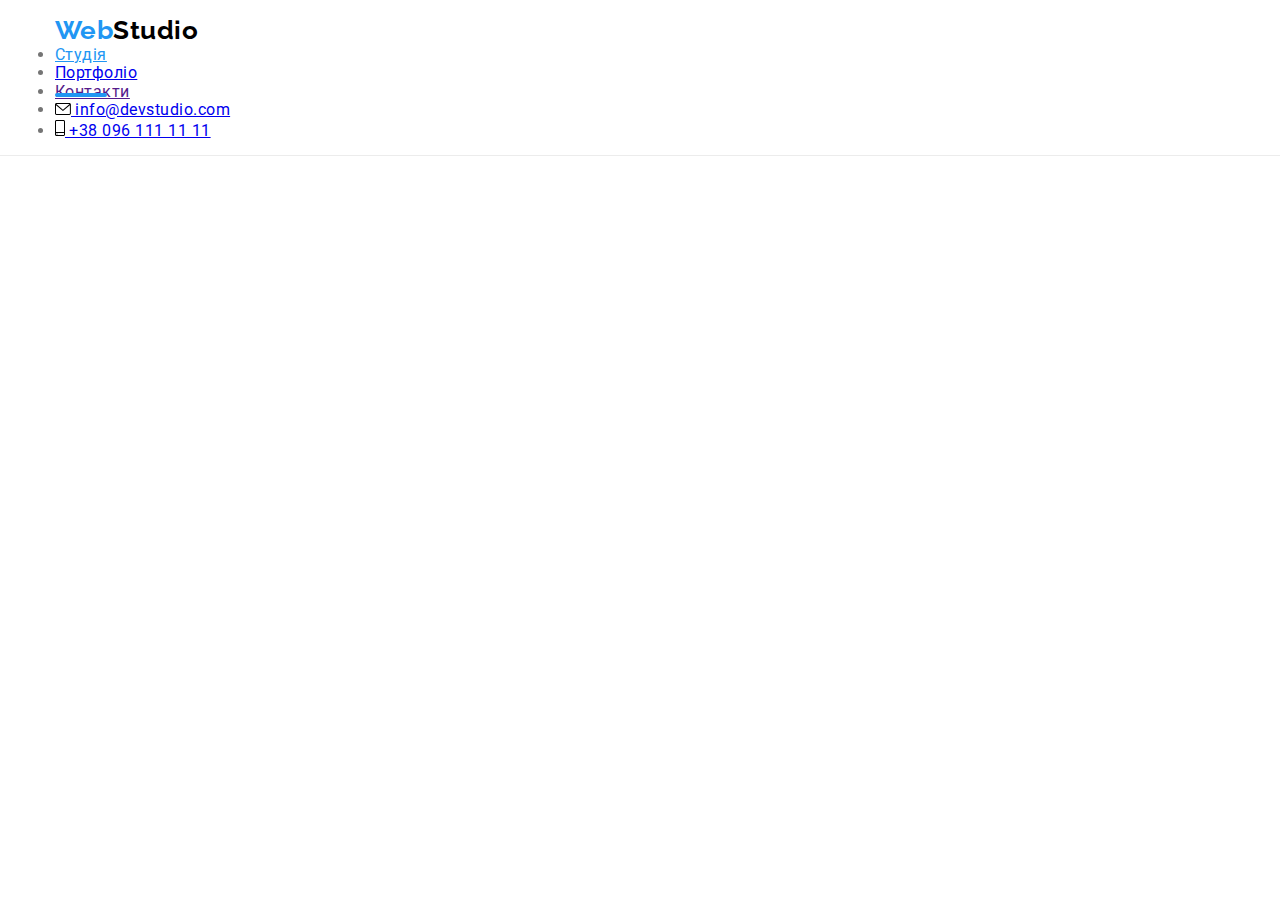
==== index.html @ 5238e7ee "adds mobile menu" ====
<!DOCTYPE html>
<html lang="uk">
  <head>
    <meta charset="UTF-8" />
    <meta http-equiv="X-UA-Compatible" content="IE=edge" />
    <meta name="viewport" content="width=device-width, initial-scale=1.0" />
    <title>WebStudio</title>
    <link rel="stylesheet" href="./css/main.min.css" />
  </head>
  <body>
    <!-- шапка -->
    <header class="page-header">
      <div class="container page-header__container">
        <nav class="navigation">
          <a class="logo logo--primary" href="./index.html ">
            <span class="logo logo--blue">Web</span>Studio</a
          >
          <button type="button" class="menu-open-button" data-menu-open>
            <svg class="menu-open-button__icon-menu" width="40" height="40">
              <use href="./images/icons.svg/symbol-defs.svg#icon-menu"></use>
            </svg>
          </button>
          <ul class="navigation__list">
            <li class="navigation__item">
              <a class="navigation__link navigation__link--current" href="./index.html">Студія</a>
            </li>
            <li class="navigation__item">
              <a class="navigation__link" href="./portfolio.html">Портфоліо</a>
            </li>
            <li class="navigation__item"><a class="link navigation__link" href="">Контакти</a></li>
          </ul>
        </nav>
        <ul class="contacts__list">
          <li class="contacts__item">
            <a class="contacts__link" href="mailto:info@devstudio.com">
              <svg width="16" height="12" class="contacts__icon">
                <use href="./images/icons.svg/symbol-defs.svg#icon-envelope"></use>
              </svg>
              info@devstudio.com</a
            >
          </li>
          <li class="contacts__item">
            <a class="contacts__link" href="tel:+380961111111">
              <svg width="10" height="16" class="contacts__icon">
                <use href="./images/icons.svg/symbol-defs.svg#icon-phone"></use>
              </svg>
              +38 096 111 11 11</a
            >
          </li>
        </ul>
      </div>
      <div class="mobile-menu" data-menu>
        <div class="mobile-menu__container">
          <button class="mobile-menu__close-button" data-menu-close>
            <svg class="mobile-menu__icon-close" width="40" height="40">
              <use href="./images/icons.svg/symbol-defs.svg#icon-close"></use>
            </svg>
            </button>
            <ul class="mobile-menu__navigation-list">
            <li class="mobile-menu__navigation-item">
              <a class="mobile-menu__navigation-link mobile-menu__navigation-link--current" href="./index.html">Студія</a>
            </li>
            <li class="mobile-menu__navigation-item">
              <a class="mobile-menu__navigation-link mobile-menu__navigation-link" href="./portfolio.html"
                >Портфоліо</a
              >
            </li>
            <li class="mobile-menu__navigation-item"><a class="mobile-menu__navigation-link" href="">Контакти</a></li>
          </ul>
        </nav>
        <ul class="mobile-menu__contacts-list">
           <li class="mobile-menu__contacts-item">
            <a class="mobile-menu__contacts-link mobile-menu__contacts-link--blue" href="tel:+380961111111">
              +38 096 111 11 11</a
            >
          </li>
          <li class="mobile-menu__contacts-item">
            <a class="mobile-menu__contacts-link mobile-menu__contacts-link--grey" href="mailto:info@devstudio.com">
              info@devstudio.com</a
            >
          </li>
         
        </ul>

        <ul class="mobile-menu__socials-list">
          <li class="mobile-menu__socials-item"><a class="mobile-menu__socials-link" href="" >Instagram</a></li>
          <li class="mobile-menu__socials-item"><a class="mobile-menu__socials-link" href="" >Twitter</a></li>
          <li class="mobile-menu__socials-item"><a class="mobile-menu__socials-link" href="" >Facebook</a></li>
          <li class="mobile-menu__socials-item"><a class="mobile-menu__socials-link" href="" >LinkedIn</a></li>

        </ul>
        </div>
      </div>
    </header>
    <!-- main block -->
    <main>
      <!-- Hero -->
      <!-- <section class="hero section overlay">
        <div class="container">
          <h1 class="hero__title">
            Ефективні рішення для <br />
            вашого бізнесу
          </h1>
          <button type="button" class="hero__button" data-modal-open>Замовити послугу</button>
        </div>
      </section> -->
      <!-- Advantages -->
      <!-- <section class="section advantages">
        <div class="container">
          <h2 class="advantages__title advantages__title--visually-hidden">Нашi переваги</h2>
          <ul class="advantages__list">
            <li class="advantages__item icon-antenna">
              <h3 class="advantages__subtitle">Увага до деталей</h3>
              <p class="advantages__text">
                Ідейні міркування, і навіть початок повсякденної роботи з формування позиції.
              </p>
            </li>
            <li class="advantages__item icon-clock">
              <h3 class="advantages__subtitle">Пунктуальнiсть</h3>
              <p class="advantages__text">
                Завдання організації, особливо рамки і місце навчання кадрів тягне у себе.
              </p>
            </li>
            <li class="advantages__item icon-diagram">
              <h3 class="advantages__subtitle">Планування</h3>
              <p class="advantages__text">
                Так само консультація з широким активом значною мірою зумовлює.
              </p>
            </li>
            <li class="advantages__item icon-astronaut">
              <h3 class="advantages__subtitle">Сучаснi технологiї</h3>
              <p class="advantages__text">
                Значимість цих проблем настільки очевидна, що реалізація планових завдань.
              </p>
            </li>
          </ul>
        </div>
      </section> -->
      <!-- Specialization -->
      <!-- <section class="specialization section">
        <div class="container">
          <h2 class="specialization__title">Чим ми займаємося</h2>
          <ul class="specialization__list">
            <li class="specialization__item">
              <div class="specialization__thumb">
                <img
                  class="specialization__image"
                  src="./images/writing_code.jpg"
                  alt="Створюється розмітка макета"
                  width="370"
                  height="294"
                />
                <div class="specialization__description">Десктопні додатки</div>
              </div>
            </li>
            <li class="specialization__item">
              <div class="specialization__thumb">
                <img
                  class="specialization__image"
                  src="./images/choosing_interface.jpg"
                  alt="Вибирається інтерфейс"
                  width="370"
                  height="294"
                />
                <div class="specialization__description">Мобільні додатки</div>
              </div>
            </li>
            <li class="specialization__item">
              <div class="specialization__thumb">
                <img
                  class="specialization__image"
                  src="./images/choosing_color.jpg"
                  alt="Вибирається колір"
                  width="370"
                  height="294"
                />
                <div class="specialization__description">Дизайнерські рішення</div>
              </div>
            </li>
          </ul>
        </div>
      </section> -->
      <!-- Team -->
      <!-- <section class="team section">
        <div class="container">
          <h2 class="team__title">Наша команда</h2>
          <ul class="team__list">
            <li class="member-card">
              <img
                class="member-card__image"
                src="./images/img-1.jpg"
                alt="Фото Ігоря Дем'яненко"
                width="270"
                height="260"
              />
              <div class="member-card__info">
                <h3 class="member-card__name">Ігор Дем'яненко</h3>
                <p class="member-card__position" lang="en">Product Designer</p>
                <ul class="socials">
                  <li class="socials__item">
                    <a href="" class="socials__link socials__link--white">
                      <svg class="socials__icon socials__icon--grey">
                        <use href="./images/icons.svg/symbol-defs.svg#icon-instagram"></use>
                      </svg>
                    </a>
                  </li>
                  <li class="socials__item">
                    <a href="" class="socials__link socials__link--white">
                      <svg class="socials__icon socials__icon--grey">
                        <use href="./images/icons.svg/symbol-defs.svg#icon-twitter"></use>
                      </svg>
                    </a>
                  </li>
                  <li class="socials__item">
                    <a href="" class="socials__link socials__link--white">
                      <svg class="socials__icon socials__icon--grey">
                        <use href="./images/icons.svg/symbol-defs.svg#icon-facebook"></use>
                      </svg>
                    </a>
                  </li>
                  <li class="socials__item">
                    <a href="" class="socials__link socials__link--white">
                      <svg class="socials__icon socials__icon--grey">
                        <use href="./images/icons.svg/symbol-defs.svg#icon-linkedin"></use>
                      </svg>
                    </a>
                  </li>
                </ul>
              </div>
            </li>
            <li class="member-card">
              <img
                class="member-card__image"
                src="./images/img-2.jpg"
                alt="Фото Ольги Рєпіної"
                width="270"
                height="260"
              />
              <div class="member-card__info">
                <h3 class="member-card__name">Ольга Рєпіна</h3>
                <p class="member-card__position" lang="en">Frontend Developer</p>
                <ul class="socials">
                  <li class="socials__item">
                    <a href="" class="socials__link socials__link--white">
                      <svg class="socials__icon socials__icon--grey">
                        <use href="./images/icons.svg/symbol-defs.svg#icon-instagram"></use>
                      </svg>
                    </a>
                  </li>
                  <li class="socials__item">
                    <a href="" class="socials__link socials__link--white">
                      <svg class="socials__icon socials__icon--grey">
                        <use href="./images/icons.svg/symbol-defs.svg#icon-twitter"></use>
                      </svg>
                    </a>
                  </li>
                  <li class="socials__item">
                    <a href="" class="socials__link socials__link--white">
                      <svg class="socials__icon socials__icon--grey">
                        <use href="./images/icons.svg/symbol-defs.svg#icon-facebook"></use>
                      </svg>
                    </a>
                  </li>
                  <li class="socials__item">
                    <a href="" class="socials__link socials__link--white">
                      <svg class="socials__icon socials__icon--grey">
                        <use href="./images/icons.svg/symbol-defs.svg#icon-linkedin"></use>
                      </svg>
                    </a>
                  </li>
                </ul>
              </div>
            </li>
            <li class="member-card">
              <img
                class="member-card__image"
                src="./images/img-3.jpg"
                alt="Фото Миколи Тарасова"
                width="270"
                height="260"
              />
              <div class="member-card__info">
                <h3 class="member-card__name">Микола Тарасов</h3>
                <p class="member-card__position" lang="en">Marketing</p>
                <ul class="socials">
                  <li class="socials__item">
                    <a href="" class="socials__link socials__link--white">
                      <svg class="socials__icon socials__icon--grey">
                        <use href="./images/icons.svg/symbol-defs.svg#icon-instagram"></use>
                      </svg>
                    </a>
                  </li>
                  <li class="socials__item">
                    <a href="" class="socials__link socials__link--white">
                      <svg class="socials__icon socials__icon--grey">
                        <use href="./images/icons.svg/symbol-defs.svg#icon-twitter"></use>
                      </svg>
                    </a>
                  </li>
                  <li class="socials__item">
                    <a href="" class="socials__link socials__link--white">
                      <svg class="socials__icon socials__icon--grey">
                        <use href="./images/icons.svg/symbol-defs.svg#icon-facebook"></use>
                      </svg>
                    </a>
                  </li>
                  <li class="socials__item">
                    <a href="" class="socials__link socials__link--white">
                      <svg class="socials__icon socials__icon--grey">
                        <use href="./images/icons.svg/symbol-defs.svg#icon-linkedin"></use>
                      </svg>
                    </a>
                  </li>
                </ul>
              </div>
            </li>
            <li class="member-card">
              <img
                class="member-card__image"
                src="./images/img-4.jpg"
                alt="Фото Михайла Єрмакова"
                width="270"
                height="260"
              />
              <div class="member-card__info">
                <h3 class="member-card__name">Михайло Єрмаков</h3>
                <p class="member-card__position" lang="en">UI Designer</p>
                <ul class="socials">
                  <li class="socials__item">
                    <a href="" class="socials__link socials__link--white">
                      <svg class="socials__icon socials__icon--grey">
                        <use href="./images/icons.svg/symbol-defs.svg#icon-instagram"></use>
                      </svg>
                    </a>
                  </li>
                  <li class="socials__item">
                    <a href="" class="socials__link socials__link--white">
                      <svg class="socials__icon socials__icon--grey">
                        <use href="./images/icons.svg/symbol-defs.svg#icon-twitter"></use>
                      </svg>
                    </a>
                  </li>
                  <li class="socials__item">
                    <a href="" class="socials__link socials__link--white">
                      <svg class="socials__icon socials__icon--grey">
                        <use href="./images/icons.svg/symbol-defs.svg#icon-facebook"></use>
                      </svg>
                    </a>
                  </li>
                  <li class="socials__item">
                    <a href="" class="socials__link socials__link--white">
                      <svg class="socials__icon socials__icon--grey">
                        <use href="./images/icons.svg/symbol-defs.svg#icon-linkedin"></use>
                      </svg>
                    </a>
                  </li>
                </ul>
              </div>
            </li>
          </ul>
        </div>
      </section> -->
      <!-- Clients -->
      <!-- <section class="section clients">
        <div class="container">
          <h2 class="clients__title">Постійні клієнти</h2>
          <ul class="clients__list">
            <li class="clients__item">
              <a href="" class="clients__link">
                <svg class="clients__logo">
                  <use href="./images/icons.svg/symbol-defs.svg#icon-logo-1"></use>
                </svg>
              </a>
            </li>
            <li class="clients__item">
              <a href="" class="clients__link">
                <svg class="clients__logo">
                  <use href="./images/icons.svg/symbol-defs.svg#icon-logo-2"></use>
                </svg>
              </a>
            </li>
            <li class="clients__item">
              <a href="" class="clients__link">
                <svg class="clients__logo">
                  <use href="./images/icons.svg/symbol-defs.svg#icon-logo-3"></use>
                </svg>
              </a>
            </li>
            <li class="clients__item">
              <a href="" class="clients__link">
                <svg class="clients__logo">
                  <use href="./images/icons.svg/symbol-defs.svg#icon-logo-4"></use>
                </svg>
              </a>
            </li>
            <li class="clients__item">
              <a href="" class="clients__link">
                <svg class="clients__logo">
                  <use href="./images/icons.svg/symbol-defs.svg#icon-logo-5"></use>
                </svg>
              </a>
            </li>
            <li class="clients__item">
              <a href="" class="clients__link">
                <svg class="clients__logo">
                  <use href="./images/icons.svg/symbol-defs.svg#icon-logo-6"></use>
                </svg>
              </a>
            </li>
          </ul>
        </div>
      </section> -->
    </main>
    <!-- Footer -->
    <!-- <footer class="page-footer">
      <div class="container page-footer__container">
        <div>
          <a class="logo logo--secondary" href="./index.html"
            ><span class="logo logo--blue">Web</span><span class="logo logo--white">Studio</span></a
          >
          <address class="address">
            <ul class="address__list">
              <li class="address__item">
                <a
                  class="address__map"
                  href="https://goo.gl/maps/hFDBtTGMjcZhoMpHA"
                  target="_blank"
                  rel="noopener noreferrer nofollow"
                >
                  м. Київ, пр-т Лесі Українки, 26</a
                >
              </li>
              <li class="address__item">
                <a class="address__contact" href="mailto:info@devstudio.com">info@devstudio.com</a>
              </li>
              <li class="address__item">
                <a class="address__contact" href="tel:+380991111111">+38 099 111 11 11</a>
              </li>
            </ul>
          </address>
        </div>

        <div class="subscribtion">
          <p class="subscribtion__title">приєднуйтесь</p>
          <ul class="socials">
            <li class="socials__item">
              <a href="" class="socials__link">
                <svg class="socials__icon">
                  <use href="./images/icons.svg/symbol-defs.svg#icon-instagram"></use>
                </svg>
              </a>
            </li>
            <li class="socials__item">
              <a href="" class="socials__link">
                <svg class="socials__icon">
                  <use href="./images/icons.svg/symbol-defs.svg#icon-twitter"></use>
                </svg>
              </a>
            </li>
            <li class="socials__item">
              <a href="" class="socials__link">
                <svg class="socials__icon">
                  <use href="./images/icons.svg/symbol-defs.svg#icon-facebook"></use>
                </svg>
              </a>
            </li>
            <li class="socials__item">
              <a href="" class="socials__link">
                <svg class="socials__icon">
                  <use href="./images/icons.svg/symbol-defs.svg#icon-linkedin"></use>
                </svg>
              </a>
            </li>
          </ul>
        </div>
        <div class="subscribtion subscribtion--right">
          <p class="subscribtion__title">Підпишіться на розсилку</p>
          <form name="follow-us" class="subscribtion__form">
            <label name="email" for="email"></label>
            <input
              type="email"
              name="email"
              placeholder="E-mail"
              class="subscribtion__input"
              id="email"
            />
            <button type="submit" class="subscribtion__btn">
              Підписатися
              <svg class="subscribtion__icon" width="24" height="24">
                <use href="./images/icons.svg/symbol-defs.svg#icon-send"></use>
              </svg>
            </button>
          </form>
        </div>
      </div>
    </footer> -->

    <!-- <div class="backdrop is-hidden" data-modal>
      <div class="modal">
        <p class="modal__title">Залиште свої дані, ми вам передзвонимо</p>
        <form name="form" class="form">
          <label name="name" class="form__label" for="user-name">Ім'я</label>
          <div class="form__field">
            <input type="text" name="name" class="form__input" id="user-name" />
            <svg class="form__icon" width="18" height="18">
              <use href="./images/icons.svg/symbol-defs.svg#icon-person"></use>
            </svg>
          </div>

          <label name="phone" class="form__label" for="phone-number">Телефон </label>
          <div class="form__field">
            <input type="tel" name="phone" class="form__input" id="phone-number" />
            <svg class="form__icon" width="18" height="18">
              <use href="./images/icons.svg/symbol-defs.svg#icon-telephone"></use>
            </svg>
          </div>

          <label name="email" class="form__label" for="email-address">Пошта</label>
          <div class="form__field">
            <input type="email" name="email" class="form__input" id="email-address" />
            <svg class="form__icon" width="18" height="18">
              <use href="./images/icons.svg/symbol-defs.svg#icon-email"></use>
            </svg>
          </div>
          <label name="comment" class="form__label"
            >Коментар<textarea
              type="text"
              class="form__textarea"
              placeholder="Введіть текст"
            ></textarea>
          </label>
          <div class="agreement">
            <label name="agreement" class="agreement__label"
              ><input
                type="checkbox"
                name="agree"
                class="agreement__checkbox agreement__checkbox--visually-hidden"
              /><svg class="agreement__icon-check" width="16" height="15">
                <use href="./images/icons.svg/symbol-defs.svg#icon-check"></use>
              </svg>
              <svg class="agreement__icon agreement__icon-empty" width="16" height="15">
                <use href="./images/icons.svg/symbol-defs.svg#icon-vector"></use>
              </svg>

              Погоджуюся з розсилкою та приймаю
              <a href="" class="agreement__terms">Умови договору</a>
            </label>
          </div>

          <button type="submit" class="form__btn">Відправити</button>
        </form>
        <button class="close-btn" data-modal-close>
          <svg class="close-btn__icon" width="18" height="18">
            <use href="./images/icons.svg/symbol-defs.svg#icon-close"></use>
          </svg>
        </button>
      </div>
    </div> -->
   <script src="./js/menu.js"></script>
    <!-- <script src="./js/modal.js"></script> -->
  </body>
</html>
---- css/main.min.css ----
/*! modern-normalize v1.1.0 | MIT License | https://github.com/sindresorhus/modern-normalize */@import"https://fonts.googleapis.com/css2?family=Raleway:wght@700&family=Roboto:wght@400;500;700;900&display=swap";*,::before,::after{-webkit-box-sizing:border-box;box-sizing:border-box}html{line-height:1.15;-webkit-text-size-adjust:100%;-moz-tab-size:4;-o-tab-size:4;tab-size:4}body{margin:0;font-family:system-ui,-apple-system,"Segoe UI",Roboto,Helvetica,Arial,sans-serif,"Apple Color Emoji","Segoe UI Emoji"}hr{height:0;color:inherit}abbr[title]{-webkit-text-decoration:underline dotted;text-decoration:underline dotted}b,strong{font-weight:bolder}code,kbd,samp,pre{font-family:ui-monospace,SFMono-Regular,Consolas,"Liberation Mono",Menlo,monospace;font-size:1em}small{font-size:80%}sub,sup{font-size:75%;line-height:0;position:relative;vertical-align:baseline}sub{bottom:-0.25em}sup{top:-0.5em}table{text-indent:0;border-color:inherit}button,input,optgroup,select,textarea{font-family:inherit;font-size:100%;line-height:1.15;margin:0}button,select{text-transform:none}button,[type=button],[type=reset],[type=submit]{-webkit-appearance:button}::-moz-focus-inner{border-style:none;padding:0}:-moz-focusring{outline:1px dotted ButtonText}:-moz-ui-invalid{box-shadow:none}legend{padding:0}progress{vertical-align:baseline}::-webkit-inner-spin-button,::-webkit-outer-spin-button{height:auto}[type=search]{-webkit-appearance:textfield;outline-offset:-2px}::-webkit-search-decoration{-webkit-appearance:none}::-webkit-file-upload-button{-webkit-appearance:button;font:inherit}summary{display:list-item}html{-webkit-box-sizing:border-box;box-sizing:border-box}body{background-color:#fff;color:#757575;letter-spacing:.03em;font-family:Roboto,sans-serif}h1,h2,h3,p,ul{margin:0;padding-left:0}.container{padding:0 15px}@media screen and (min-width: 480px){.container{width:480px}}@media screen and (min-width: 768px){.container{width:768px;margin-left:auto;margin-right:auto}}@media screen and (min-width: 1200px){.container{width:1200px}}.title--visually-hidden,.advantages__title--visually-hidden{position:absolute;white-space:nowrap;width:1px;height:1px;overflow:hidden;border:0;padding:0;clip:rect(0 0 0 0);-webkit-clip-path:inset(50%);clip-path:inset(50%);margin:-1px}.card-list,.sorter,.address__list,.clients__list,.socials,.team__list,.specialization__list,.advantages__list{list-style:none}.address__contact,.address__map,.clients__link,.socials__link,.agreement__terms:hover,.agreement__terms:focus,.logo{text-decoration:none}.page-header{background-color:#fff;border-bottom:1px solid #ececec}@media screen and (max-width: calc(768px - 1px)){.page-header{position:relative}}.page-header__container{padding-top:15px;padding-bottom:15px}@media screen and (max-width: calc(768px - 1px)){.menu-open-button{position:absolute;top:10px;right:10px;padding:0;border:none;background-color:rgba(0,0,0,0);line-height:0}.menu-open-button__icon-menu{fill:#212121}}@media screen and (min-width: 768px){.menu-open-button{display:none}}.logo{text-decoration:none;font-family:Raleway,sans-serif;font-weight:700;font-size:26px;line-height:1.19;color:#000}.logo--blue{color:#2196f3}.logo--secondary{display:inline-block;margin-bottom:20px}.logo--white{color:#fff}@media screen and (max-width: calc(768px - 1px)){.mobile-menu{position:fixed;top:0;left:0;width:100%;height:100%;background-color:#fff;opacity:0;visibility:hidden;pointer-events:none;overflow:scroll}.mobile-menu.is-open{opacity:1;visibility:visible;pointer-events:auto}.mobile-menu__container{padding:48px 40px}.mobile-menu__close-button{position:absolute;top:10px;right:10px;padding:0;border:none;background-color:rgba(0,0,0,0);line-height:0}.mobile-menu__icon-close{fill:#212121}.mobile-menu__close-button:hover .mobile-menu__icon-close,.mobile-menu__close-button:focus .mobile-menu__icon-close{fill:#2196f3}.mobile-menu__navigation-list,.mobile-menu__contacts-list,.mobile-menu__socials-list{list-style:none}.mobile-menu__navigation-list{margin-bottom:302px}.mobile-menu__navigation-item:not(:last-child),.mobile-menu__contacts-item:first-child{margin-bottom:32px}.mobile-menu__navigation-link,.mobile-menu__contacts-link,.mobile-menu__socials-link{text-decoration:none;font-family:Roboto,sans-serif;font-weight:500;letter-spacing:.02em}.mobile-menu__navigation-link,.mobile-menu__contacts-link{color:#212121;font-size:40px;line-height:1.18}.mobile-menu__navigation-link--current{color:#2196f3}.mobile-menu__contacts-list{margin-bottom:64px}.mobile-menu__contacts-link--blue,.mobile-menu__socials-link{color:#2196f3}.mobile-menu__contacts-link--grey{font-size:24px;line-height:1.18;color:#757575}.mobile-menu__socials-list{display:-webkit-box;display:-ms-flexbox;display:flex}.mobile-menu__socials-item:not(:last-child){padding-right:10px;border-right:1px solid rgba(33,33,33,.2)}.mobile-menu__socials-item:not(:first-child){padding-left:10px}.mobile-menu__socials-link{font-size:18px;line-height:1.2}}@media screen and (min-width: 768px){.mobile-menu{display:none}}@media screen and (max-width: calc(768px - 1px)){.navigation__list{display:none}}@media screen and (max-width: calc(768px - 1px)){.contacts__list{display:none}}.navigation__link--current{position:relative;padding-bottom:28px;color:#2196f3}.navigation__link--current::after{position:absolute;bottom:-5px;right:0;display:block;content:"";width:100%;height:4px;border-radius:2px;background-color:#2196f3}.hero{display:-webkit-box;display:-ms-flexbox;display:flex;-webkit-box-orient:vertical;-webkit-box-direction:normal;-ms-flex-direction:column;flex-direction:column;-webkit-box-align:center;-ms-flex-align:center;align-items:center;padding-top:200px;padding-bottom:200px;text-align:center}.hero__title{color:#fff;font-weight:900;font-size:44px;line-height:1.36;text-align:center;text-transform:uppercase;min-width:696px}.hero__button{color:#fff;background-color:#2196f3;font-family:inherit;font-weight:700;font-size:16px;line-height:1.88;-webkit-box-shadow:0px 4px 4px rgba(0,0,0,.15);box-shadow:0px 4px 4px rgba(0,0,0,.15);min-width:216px;box-shadow:0px 4px 4px rgba(0,0,0,.15);border:0;border-radius:4px;padding:10px 32px;text-align:center;margin-top:30px;-webkit-transition:background-color 250ms cubic-bezier(0.4, 0, 0.2, 1);transition:background-color 250ms cubic-bezier(0.4, 0, 0.2, 1)}.hero__button:hover,.hero__button:focus{background-color:#188ce8}.overlay{max-width:1600px;margin-left:auto;margin-right:auto;background-image:-webkit-gradient(linear, left top, right top, from(rgba(47, 48, 58, 0.4)), to(rgba(47, 48, 58, 0.4))),url(../images/hero.jpg);background-image:linear-gradient(to right, rgba(47, 48, 58, 0.4), rgba(47, 48, 58, 0.4)),url(../images/hero.jpg);background-color:#c4c4c4;background-size:cover;background-repeat:no-repeat}.backdrop{position:fixed;top:0;bottom:0;right:0;left:0;background-color:rgba(0,0,0,.2);opacity:1;-webkit-transition:opacity 250ms cubic-bezier(0.4, 0, 0.2, 1);transition:opacity 250ms cubic-bezier(0.4, 0, 0.2, 1)}.is-hidden{opacity:0;pointer-events:none;visibility:hidden}.modal{position:absolute;top:50%;left:50%;-webkit-transform:translate(-50%, -50%) scale(1);transform:translate(-50%, -50%) scale(1);-webkit-transition:-webkit-transform 250ms cubic-bezier(0.4, 0, 0.2, 1) 100ms;transition:-webkit-transform 250ms cubic-bezier(0.4, 0, 0.2, 1) 100ms;transition:transform 250ms cubic-bezier(0.4, 0, 0.2, 1) 100ms;transition:transform 250ms cubic-bezier(0.4, 0, 0.2, 1) 100ms, -webkit-transform 250ms cubic-bezier(0.4, 0, 0.2, 1) 100ms;padding:40px;width:528px;background-color:#fff}.backdrop--is-hidden .modal{-webkit-transform:translate(-50%, 50%) scale(1.2);transform:translate(-50%, 50%) scale(1.2)}.modal__title{margin-bottom:12px;font-weight:700;font-size:20px;line-height:1.15;text-align:center;color:#212121}.form__input,.form__textarea,.form__label{display:block}.form__label{margin-bottom:4px;font-weight:400;font-size:12px;line-height:1.17;letter-spacing:.01em}.form__field{position:relative;margin-bottom:10px}.form__input{padding-left:42px;width:100%;border:1px solid rgba(33,33,33,.2);border-radius:4px;height:44px;-webkit-transition:border 250ms cubic-bezier(0.4, 0, 0.2, 1);transition:border 250ms cubic-bezier(0.4, 0, 0.2, 1)}.form__input:focus,.form__input:hover{border:1px solid #2196f3;outline:none}.form__icon{position:absolute;top:50%;left:12px;-webkit-transform:translateY(-50%);transform:translateY(-50%);-webkit-transition:fill 250ms cubic-bezier(0.4, 0, 0.2, 1);transition:fill 250ms cubic-bezier(0.4, 0, 0.2, 1)}.form__input:focus+.form__icon,.form__input:hover+.form__icon{fill:#2196f3}.form__textarea{width:100%;height:120px;padding:12px 16px;margin-bottom:20px;margin-top:4px;border:1px solid rgba(33,33,33,.2);border-radius:4px;resize:none}.form__textarea::-webkit-input-placeholder{font-weight:400;font-size:12px;line-height:1.17;letter-spacing:.01em;color:rgba(117,117,117,.5);-webkit-transition:border 250ms cubic-bezier(0.4, 0, 0.2, 1);transition:border 250ms cubic-bezier(0.4, 0, 0.2, 1)}.form__textarea::-moz-placeholder{font-weight:400;font-size:12px;line-height:1.17;letter-spacing:.01em;color:rgba(117,117,117,.5);-moz-transition:border 250ms cubic-bezier(0.4, 0, 0.2, 1);transition:border 250ms cubic-bezier(0.4, 0, 0.2, 1)}.form__textarea:-ms-input-placeholder{font-weight:400;font-size:12px;line-height:1.17;letter-spacing:.01em;color:rgba(117,117,117,.5);-ms-transition:border 250ms cubic-bezier(0.4, 0, 0.2, 1);transition:border 250ms cubic-bezier(0.4, 0, 0.2, 1)}.form__textarea::-ms-input-placeholder{font-weight:400;font-size:12px;line-height:1.17;letter-spacing:.01em;color:rgba(117,117,117,.5);-ms-transition:border 250ms cubic-bezier(0.4, 0, 0.2, 1);transition:border 250ms cubic-bezier(0.4, 0, 0.2, 1)}.form__textarea::placeholder{font-weight:400;font-size:12px;line-height:1.17;letter-spacing:.01em;color:rgba(117,117,117,.5);-webkit-transition:border 250ms cubic-bezier(0.4, 0, 0.2, 1);transition:border 250ms cubic-bezier(0.4, 0, 0.2, 1)}.form__textarea:hover{border:1px solid #2196f3}.form__textarea:focus{border:1px solid #2196f3;outline:none}.form__btn{display:block;margin-right:auto;margin-left:auto;padding:10px 52px;background-color:#2196f3;border:none;-webkit-box-shadow:0px 4px 4px rgba(0,0,0,.15);box-shadow:0px 4px 4px rgba(0,0,0,.15);border-radius:4px;color:#fff;font-weight:700;font-size:16px;line-height:1.88;letter-spacing:.06em;cursor:pointer;-webkit-transition:background-color 250ms cubic-bezier(0.4, 0, 0.2, 1);transition:background-color 250ms cubic-bezier(0.4, 0, 0.2, 1)}.form__btn:hover{background-color:#188ce8}.form__btn:focus{background-color:#188ce8;text-decoration:none}.agreement{position:relative;padding-left:37px}.agreement__label{display:block;margin-bottom:30px;font-weight:400;font-size:14px;line-height:1.71;letter-spacing:.03em}.agreement__label:hover,.agreement__label:focus{text-decoration:none}.agreement__checkbox{-webkit-appearance:none;-moz-appearance:none;appearance:none}.agreement__icon-check,.agreement__icon-empty{position:absolute;left:14px;top:50%;-webkit-transform:translateY(-50%);transform:translateY(-50%);-webkit-transition:opacity 250ms cubic-bezier(0.4, 0, 0.2, 1),fill 250ms cubic-bezier(0.4, 0, 0.2, 1);transition:opacity 250ms cubic-bezier(0.4, 0, 0.2, 1),fill 250ms cubic-bezier(0.4, 0, 0.2, 1)}.agreement__icon-empty{fill:#000}.agreement__icon-check{opacity:0}.agreement__checkbox:checked+.agreement__icon-check{opacity:1}.agreement__checkbox:checked~.agreement__icon-empty{opacity:0}.agreement__checkbox:focus~.agreement__icon-empty{fill:#2196f3}.agreement__checkbox:checked~.agreement__icon-empty{fill:#2196f3}.agreement__terms{color:#2196f3}.close-btn{position:absolute;top:8px;right:8px;padding:0;display:-webkit-box;display:-ms-flexbox;display:flex;-webkit-box-align:center;-ms-flex-align:center;align-items:center;-webkit-box-pack:center;-ms-flex-pack:center;justify-content:center;cursor:pointer;width:30px;height:30px;border-radius:50%;background:#fff;border:1px solid rgba(0,0,0,.1)}.close-btn__icon{-webkit-transition:fill 250ms cubic-bezier(0.4, 0, 0.2, 1);transition:fill 250ms cubic-bezier(0.4, 0, 0.2, 1)}.close-btn:hover .close-btn__icon,.close-btn:focus .close-btn__icon{fill:#2196f3}.advantages__list{display:-webkit-box;display:-ms-flexbox;display:flex;margin-left:calc(-1 * 30px)}.advantages__item{margin-left:30px;-ms-flex-preferred-size:calc(100% / 4 - 30px);flex-basis:calc(100% / 4 - 30px)}.advantages__item::before{content:"";display:block;height:120px;border-radius:4px;background-color:#f5f4fa;background-repeat:no-repeat;background-position:center}.advantages__subtitle{margin-top:30px;margin-bottom:10px;font-size:14px;line-height:1.42;text-transform:uppercase;color:#212121}.advantages__text{font-style:normal;font-size:14px;line-height:1.71}.icon-antenna::before{background-image:url(../images/icons/antenna.svg)}.icon-clock:before{background-image:url(../images/icons/clock.svg)}.icon-diagram:before{background-image:url(../images/icons/diagram.svg)}.icon-astronaut:before{background-image:url(../images/icons/astronaut.svg)}.specialization{padding-top:0}.specialization__title{margin-bottom:50px;font-size:36px;line-height:1.17;color:#212121;text-align:center}.specialization__list{display:-webkit-box;display:-ms-flexbox;display:flex;margin-left:calc(-1 * 30px)}.specialization__item{margin-left:30px;-ms-flex-preferred-size:calc(100% / 3 - 30px);flex-basis:calc(100% / 3 - 30px)}.specialization__thumb{position:relative}.specialization__image{display:block}.specialization__description{position:absolute;bottom:0;right:0;left:0;width:100%;padding-top:27px;padding-bottom:27px;font-weight:700;font-size:14px;text-align:center;text-transform:uppercase;background-color:rgba(47,48,58,.8);color:#fff}.team{background-color:#f5f4fa}.team__title{margin-bottom:50px;font-size:36px;line-height:1.17;text-align:center;color:#212121}.team__list{display:-webkit-box;display:-ms-flexbox;display:flex;margin-left:calc(-1 * 30px)}.member-card{margin-left:30px;-ms-flex-preferred-size:calc(100% / 4 - 30px);flex-basis:calc(100% / 4 - 30px);background-color:#fff;-webkit-box-shadow:0px 1px 3px rgba(0,0,0,.12),0px 1px 1px rgba(0,0,0,.14),0px 2px 1px rgba(0,0,0,.2);box-shadow:0px 1px 3px rgba(0,0,0,.12),0px 1px 1px rgba(0,0,0,.14),0px 2px 1px rgba(0,0,0,.2);border-radius:0px 0px 4px 4px}.member-card__info{padding-top:30px;padding-bottom:30px;padding-left:32px;padding-right:32px}.member-card__name{margin-bottom:10px;font-weight:500;font-size:16px;line-height:1.19;text-align:center;color:#212121}.member-card__position{margin-bottom:16px;font-size:16px;line-height:1.19;text-align:center;margin-bottom:16px}.socials{display:-webkit-box;display:-ms-flexbox;display:flex;margin:0;padding:0}.socials__item:not(:last-child){margin-right:10px}.socials__link{display:-webkit-box;display:-ms-flexbox;display:flex;-webkit-box-pack:center;-ms-flex-pack:center;justify-content:center;-webkit-box-align:center;-ms-flex-align:center;align-items:center;width:44px;height:44px;border-radius:50%;background:rgba(255,255,255,.1);-webkit-transition:background-color 250ms cubic-bezier(0.4, 0, 0.2, 1);transition:background-color 250ms cubic-bezier(0.4, 0, 0.2, 1)}.socials__link:hover,.socials__link:focus{background-color:#2196f3}.socials__icon{width:20px;height:20px;fill:#fff;-webkit-transition:fill 250ms cubic-bezier(0.4, 0, 0.2, 1);transition:fill 250ms cubic-bezier(0.4, 0, 0.2, 1)}.socials__link:hover .socials__icon,.socials__link:focus .socials__icon{fill:#fff}.socials__link--white{background-color:#fff}.socials__icon--grey{fill:#afb1b8}.clients__title{margin-bottom:50px;font-size:36px;line-height:1.17;text-align:center;color:#212121}.clients__list{display:-webkit-box;display:-ms-flexbox;display:flex;gap:30px}.clients__item{-ms-flex-preferred-size:calc((100% - 150px)/6);flex-basis:calc((100% - 150px)/6)}.clients__link{display:-webkit-box;display:-ms-flexbox;display:flex;-webkit-box-pack:center;-ms-flex-pack:center;justify-content:center;-webkit-box-align:center;-ms-flex-align:center;align-items:center;height:92px;border:1px solid #afb1b8;border-radius:4px;cursor:pointer;-webkit-transition:border 250ms cubic-bezier(0.4, 0, 0.2, 1);transition:border 250ms cubic-bezier(0.4, 0, 0.2, 1)}.clients__link:hover,.clients__link:focus{border:1px solid #2196f3}.clients__logo{width:106px;height:60px;fill:#afb1b8;-webkit-transition:fill 250ms cubic-bezier(0.4, 0, 0.2, 1);transition:fill 250ms cubic-bezier(0.4, 0, 0.2, 1)}.clients__link:hover .clients__logo,.clients__link:focus .clients__logo{fill:#2196f3}.page-footer{padding-top:60px;padding-bottom:60px;background-color:#2f303a}.page-footer__container{display:-webkit-box;display:-ms-flexbox;display:flex;-webkit-box-align:baseline;-ms-flex-align:baseline;align-items:baseline}.address__list{font-style:normal;font-family:Roboto,sans-serif}.address__item:not(:last-child){margin-bottom:9px}.address__map{display:inline-block;font-size:14px;line-height:1.71;color:#fff;-webkit-transition:color 250ms cubic-bezier(0.4, 0, 0.2, 1);transition:color 250ms cubic-bezier(0.4, 0, 0.2, 1)}.address__map:hover,.address__map:focus{color:#2196f3}.address__contact{font-size:14px;line-height:1.71;color:rgba(255,255,255,.6);-webkit-transition:color 250ms cubic-bezier(0.4, 0, 0.2, 1);transition:color 250ms cubic-bezier(0.4, 0, 0.2, 1)}.address__contact:hover,.address__contact:focus{color:#2196f3}.subscribtion{margin-left:70px}.subscribtion--right{margin-left:auto}.subscribtion__title{font-weight:700;font-size:14px;line-height:1.14;text-transform:uppercase;color:#fff;margin-bottom:20px}.subscribtion__form{display:-webkit-box;display:-ms-flexbox;display:flex}.subscribtion__input{margin-right:12px;width:358px;height:50px;padding-left:16px;background-color:rgba(0,0,0,0);border:1px solid rgba(255,255,255,.3);border-radius:4px;color:#fff}.subscribtion__input::-webkit-input-placeholder{font-weight:400;font-size:16px;line-height:1.25;letter-spacing:.03em;color:rgba(255,255,255,.6)}.subscribtion__input::-moz-placeholder{font-weight:400;font-size:16px;line-height:1.25;letter-spacing:.03em;color:rgba(255,255,255,.6)}.subscribtion__input:-ms-input-placeholder{font-weight:400;font-size:16px;line-height:1.25;letter-spacing:.03em;color:rgba(255,255,255,.6)}.subscribtion__input::-ms-input-placeholder{font-weight:400;font-size:16px;line-height:1.25;letter-spacing:.03em;color:rgba(255,255,255,.6)}.subscribtion__input::placeholder{font-weight:400;font-size:16px;line-height:1.25;letter-spacing:.03em;color:rgba(255,255,255,.6)}.subscribtion__btn{display:-webkit-box;display:-ms-flexbox;display:flex;-webkit-box-align:center;-ms-flex-align:center;align-items:center;padding:10px 28px;font-weight:700;font-size:16px;line-height:1.88;color:#fff;background-color:#2196f3;border-radius:4px;-webkit-box-shadow:0px 4px 4px rgba(0,0,0,.15);box-shadow:0px 4px 4px rgba(0,0,0,.15);border:none;cursor:pointer;-webkit-transition:background-color 250ms cubic-bezier(0.4, 0, 0.2, 1);transition:background-color 250ms cubic-bezier(0.4, 0, 0.2, 1)}.subscribtion__btn:focus,.subscribtion__btn:hover{background-color:#188ce8}.subscribtion__icon{margin-left:10px;fill:#fff}.sorter{display:-webkit-box;display:-ms-flexbox;display:flex;-webkit-box-pack:center;-ms-flex-pack:center;justify-content:center;margin-left:auto;margin-right:auto;margin-bottom:34px;padding-left:0}.sorter__item:not(:last-child){margin-right:8px}.sorter__button{font-weight:500;font-size:16px;line-height:1.63;background:#f5f4fa;padding:6px 22px;border-radius:4px;text-align:center;border:none;cursor:pointer;-webkit-transition:color 250ms cubic-bezier(0.4, 0, 0.2, 1),background-color 250ms cubic-bezier(0.4, 0, 0.2, 1),-webkit-box-shadow 250ms cubic-bezier(0.4, 0, 0.2, 1);transition:color 250ms cubic-bezier(0.4, 0, 0.2, 1),background-color 250ms cubic-bezier(0.4, 0, 0.2, 1),-webkit-box-shadow 250ms cubic-bezier(0.4, 0, 0.2, 1);transition:color 250ms cubic-bezier(0.4, 0, 0.2, 1),background-color 250ms cubic-bezier(0.4, 0, 0.2, 1),box-shadow 250ms cubic-bezier(0.4, 0, 0.2, 1);transition:color 250ms cubic-bezier(0.4, 0, 0.2, 1),background-color 250ms cubic-bezier(0.4, 0, 0.2, 1),box-shadow 250ms cubic-bezier(0.4, 0, 0.2, 1),-webkit-box-shadow 250ms cubic-bezier(0.4, 0, 0.2, 1)}.sorter__button:hover,.sorter__button:focus{color:#fff;background-color:#2196f3;-webkit-box-shadow:0px 3px 1px rgba(0,0,0,.1),0px 1px 2px rgba(0,0,0,.08),0px 2px 2px rgba(0,0,0,.12);box-shadow:0px 3px 1px rgba(0,0,0,.1),0px 1px 2px rgba(0,0,0,.08),0px 2px 2px rgba(0,0,0,.12)}.sorter__button--active{color:#fff;background-color:#2196f3;-webkit-box-shadow:0px 3px 1px rgba(0,0,0,.1),0px 1px 2px rgba(0,0,0,.08),0px 2px 2px rgba(0,0,0,.12);box-shadow:0px 3px 1px rgba(0,0,0,.1),0px 1px 2px rgba(0,0,0,.08),0px 2px 2px rgba(0,0,0,.12)}.card-list{padding-left:0;display:-webkit-box;display:-ms-flexbox;display:flex;-ms-flex-wrap:wrap;flex-wrap:wrap;margin-top:calc(-1 * 30px);margin-left:calc(-1 * 30px)}.card-list__item{margin-top:30px;margin-left:30px;-ms-flex-preferred-size:calc(100% / 3 - 30px);flex-basis:calc(100% / 3 - 30px)}.card{display:block;text-decoration:none;-webkit-transition:-webkit-box-shadow 250ms cubic-bezier(0.4, 0, 0.2, 1);transition:-webkit-box-shadow 250ms cubic-bezier(0.4, 0, 0.2, 1);transition:box-shadow 250ms cubic-bezier(0.4, 0, 0.2, 1);transition:box-shadow 250ms cubic-bezier(0.4, 0, 0.2, 1), -webkit-box-shadow 250ms cubic-bezier(0.4, 0, 0.2, 1);overflow:hidden}.card:hover,.card:focus{-webkit-box-shadow:0px 1px 1px rgba(0,0,0,.12),0px 4px 4px rgba(0,0,0,.06),1px 4px 6px rgba(0,0,0,.16);box-shadow:0px 1px 1px rgba(0,0,0,.12),0px 4px 4px rgba(0,0,0,.06),1px 4px 6px rgba(0,0,0,.16)}.card__thumb{position:relative;display:block;width:100%;overflow:hidden}.card__image{display:block;max-width:100%}.card__description{padding:20px 24px;border-bottom:1px solid #eee;border-left:1px solid #eee;border-right:1px solid #eee}.card__title{margin-bottom:4px;color:#212121;font-size:18px;line-height:2;letter-spacing:.06em}.card__text{color:#757575;font-size:16px;line-height:1.88}.card__overlay{position:absolute;top:100%;left:0;display:block;width:100%;height:100%;padding:63px 24px;background-color:rgba(33,150,243,.9);-webkit-transition:-webkit-transform 250ms cubic-bezier(0.4, 0, 0.2, 1);transition:-webkit-transform 250ms cubic-bezier(0.4, 0, 0.2, 1);transition:transform 250ms cubic-bezier(0.4, 0, 0.2, 1);transition:transform 250ms cubic-bezier(0.4, 0, 0.2, 1), -webkit-transform 250ms cubic-bezier(0.4, 0, 0.2, 1)}.card:hover .card__overlay,.card:focus .card__overlay{-webkit-transform:translateY(-100%);transform:translateY(-100%)}.card__overlay-text{font-size:18px;line-height:1.56;color:#fff}/*# sourceMappingURL=main.min.css.map */
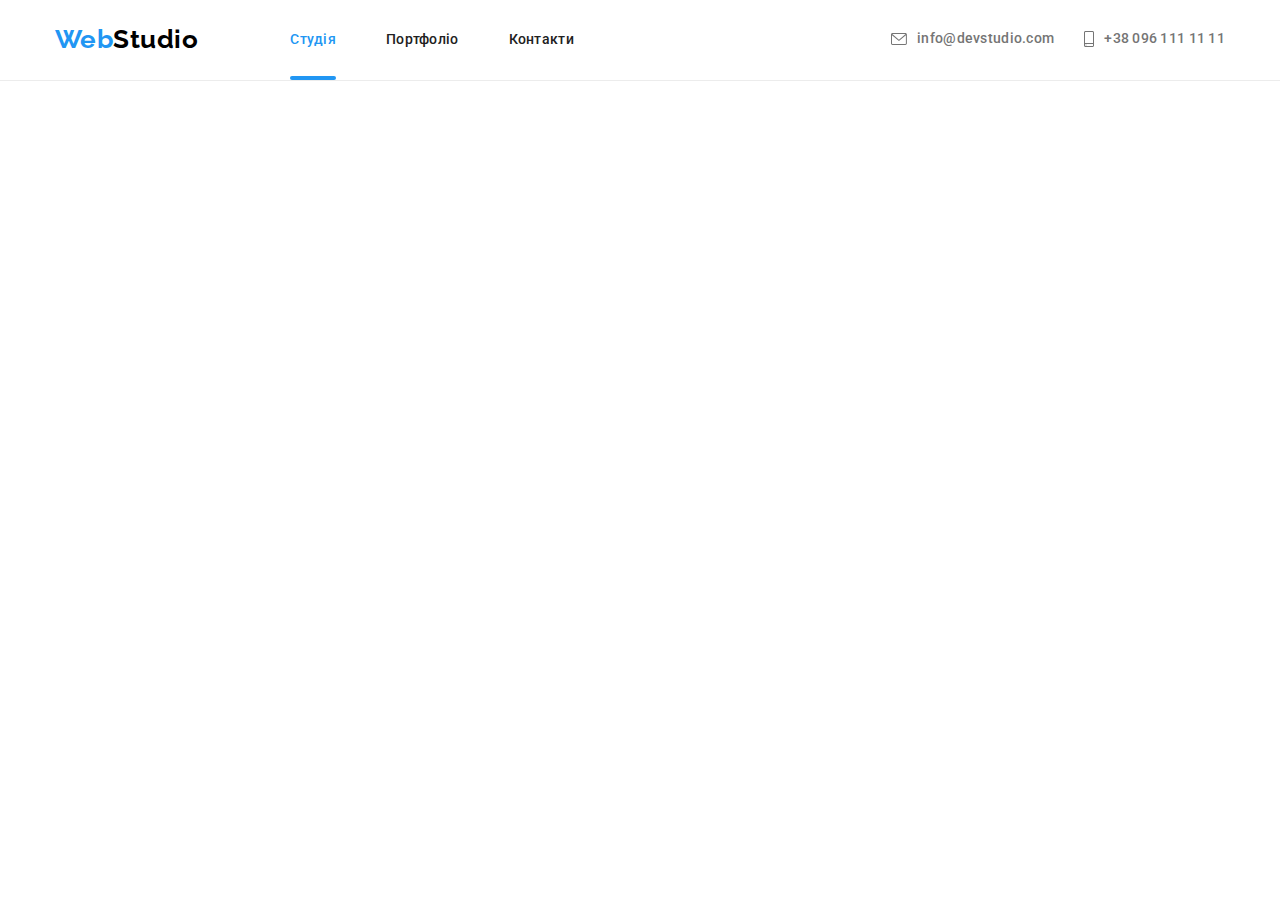
==== commit 30dbe770: "adds page-header" ====
--- a/index.html
+++ b/index.html
@@ -33,7 +33,7 @@
         <ul class="contacts__list">
           <li class="contacts__item">
             <a class="contacts__link" href="mailto:info@devstudio.com">
-              <svg width="16" height="12" class="contacts__icon">
+              <svg width="12" height="10" class="contacts__icon contacts__icon--first">
                 <use href="./images/icons.svg/symbol-defs.svg#icon-envelope"></use>
               </svg>
               info@devstudio.com</a
@@ -41,7 +41,7 @@
           </li>
           <li class="contacts__item">
             <a class="contacts__link" href="tel:+380961111111">
-              <svg width="10" height="16" class="contacts__icon">
+              <svg width="10" height="12" class="contacts__icon contacts__icon--second">
                 <use href="./images/icons.svg/symbol-defs.svg#icon-phone"></use>
               </svg>
               +38 096 111 11 11</a
--- a/css/main.min.css
+++ b/css/main.min.css
@@ -1 +1 @@
-/*! modern-normalize v1.1.0 | MIT License | https://github.com/sindresorhus/modern-normalize */@import"https://fonts.googleapis.com/css2?family=Raleway:wght@700&family=Roboto:wght@400;500;700;900&display=swap";*,::before,::after{-webkit-box-sizing:border-box;box-sizing:border-box}html{line-height:1.15;-webkit-text-size-adjust:100%;-moz-tab-size:4;-o-tab-size:4;tab-size:4}body{margin:0;font-family:system-ui,-apple-system,"Segoe UI",Roboto,Helvetica,Arial,sans-serif,"Apple Color Emoji","Segoe UI Emoji"}hr{height:0;color:inherit}abbr[title]{-webkit-text-decoration:underline dotted;text-decoration:underline dotted}b,strong{font-weight:bolder}code,kbd,samp,pre{font-family:ui-monospace,SFMono-Regular,Consolas,"Liberation Mono",Menlo,monospace;font-size:1em}small{font-size:80%}sub,sup{font-size:75%;line-height:0;position:relative;vertical-align:baseline}sub{bottom:-0.25em}sup{top:-0.5em}table{text-indent:0;border-color:inherit}button,input,optgroup,select,textarea{font-family:inherit;font-size:100%;line-height:1.15;margin:0}button,select{text-transform:none}button,[type=button],[type=reset],[type=submit]{-webkit-appearance:button}::-moz-focus-inner{border-style:none;padding:0}:-moz-focusring{outline:1px dotted ButtonText}:-moz-ui-invalid{box-shadow:none}legend{padding:0}progress{vertical-align:baseline}::-webkit-inner-spin-button,::-webkit-outer-spin-button{height:auto}[type=search]{-webkit-appearance:textfield;outline-offset:-2px}::-webkit-search-decoration{-webkit-appearance:none}::-webkit-file-upload-button{-webkit-appearance:button;font:inherit}summary{display:list-item}html{-webkit-box-sizing:border-box;box-sizing:border-box}body{background-color:#fff;color:#757575;letter-spacing:.03em;font-family:Roboto,sans-serif}h1,h2,h3,p,ul{margin:0;padding-left:0}.container{padding:0 15px}@media screen and (min-width: 480px){.container{width:480px}}@media screen and (min-width: 768px){.container{width:768px;margin-left:auto;margin-right:auto}}@media screen and (min-width: 1200px){.container{width:1200px}}.title--visually-hidden,.advantages__title--visually-hidden{position:absolute;white-space:nowrap;width:1px;height:1px;overflow:hidden;border:0;padding:0;clip:rect(0 0 0 0);-webkit-clip-path:inset(50%);clip-path:inset(50%);margin:-1px}.card-list,.sorter,.address__list,.clients__list,.socials,.team__list,.specialization__list,.advantages__list{list-style:none}.address__contact,.address__map,.clients__link,.socials__link,.agreement__terms:hover,.agreement__terms:focus,.logo{text-decoration:none}.page-header{background-color:#fff;border-bottom:1px solid #ececec}@media screen and (max-width: calc(768px - 1px)){.page-header{position:relative}}.page-header__container{padding-top:15px;padding-bottom:15px}@media screen and (max-width: calc(768px - 1px)){.menu-open-button{position:absolute;top:10px;right:10px;padding:0;border:none;background-color:rgba(0,0,0,0);line-height:0}.menu-open-button__icon-menu{fill:#212121}}@media screen and (min-width: 768px){.menu-open-button{display:none}}.logo{text-decoration:none;font-family:Raleway,sans-serif;font-weight:700;font-size:26px;line-height:1.19;color:#000}.logo--blue{color:#2196f3}.logo--secondary{display:inline-block;margin-bottom:20px}.logo--white{color:#fff}@media screen and (max-width: calc(768px - 1px)){.mobile-menu{position:fixed;top:0;left:0;width:100%;height:100%;background-color:#fff;opacity:0;visibility:hidden;pointer-events:none;overflow:scroll}.mobile-menu.is-open{opacity:1;visibility:visible;pointer-events:auto}.mobile-menu__container{padding:48px 40px}.mobile-menu__close-button{position:absolute;top:10px;right:10px;padding:0;border:none;background-color:rgba(0,0,0,0);line-height:0}.mobile-menu__icon-close{fill:#212121}.mobile-menu__close-button:hover .mobile-menu__icon-close,.mobile-menu__close-button:focus .mobile-menu__icon-close{fill:#2196f3}.mobile-menu__navigation-list,.mobile-menu__contacts-list,.mobile-menu__socials-list{list-style:none}.mobile-menu__navigation-list{margin-bottom:302px}.mobile-menu__navigation-item:not(:last-child),.mobile-menu__contacts-item:first-child{margin-bottom:32px}.mobile-menu__navigation-link,.mobile-menu__contacts-link,.mobile-menu__socials-link{text-decoration:none;font-family:Roboto,sans-serif;font-weight:500;letter-spacing:.02em}.mobile-menu__navigation-link,.mobile-menu__contacts-link{color:#212121;font-size:40px;line-height:1.18}.mobile-menu__navigation-link--current{color:#2196f3}.mobile-menu__contacts-list{margin-bottom:64px}.mobile-menu__contacts-link--blue,.mobile-menu__socials-link{color:#2196f3}.mobile-menu__contacts-link--grey{font-size:24px;line-height:1.18;color:#757575}.mobile-menu__socials-list{display:-webkit-box;display:-ms-flexbox;display:flex}.mobile-menu__socials-item:not(:last-child){padding-right:10px;border-right:1px solid rgba(33,33,33,.2)}.mobile-menu__socials-item:not(:first-child){padding-left:10px}.mobile-menu__socials-link{font-size:18px;line-height:1.2}}@media screen and (min-width: 768px){.mobile-menu{display:none}}@media screen and (max-width: calc(768px - 1px)){.navigation__list{display:none}}@media screen and (max-width: calc(768px - 1px)){.contacts__list{display:none}}.navigation__link--current{position:relative;padding-bottom:28px;color:#2196f3}.navigation__link--current::after{position:absolute;bottom:-5px;right:0;display:block;content:"";width:100%;height:4px;border-radius:2px;background-color:#2196f3}.hero{display:-webkit-box;display:-ms-flexbox;display:flex;-webkit-box-orient:vertical;-webkit-box-direction:normal;-ms-flex-direction:column;flex-direction:column;-webkit-box-align:center;-ms-flex-align:center;align-items:center;padding-top:200px;padding-bottom:200px;text-align:center}.hero__title{color:#fff;font-weight:900;font-size:44px;line-height:1.36;text-align:center;text-transform:uppercase;min-width:696px}.hero__button{color:#fff;background-color:#2196f3;font-family:inherit;font-weight:700;font-size:16px;line-height:1.88;-webkit-box-shadow:0px 4px 4px rgba(0,0,0,.15);box-shadow:0px 4px 4px rgba(0,0,0,.15);min-width:216px;box-shadow:0px 4px 4px rgba(0,0,0,.15);border:0;border-radius:4px;padding:10px 32px;text-align:center;margin-top:30px;-webkit-transition:background-color 250ms cubic-bezier(0.4, 0, 0.2, 1);transition:background-color 250ms cubic-bezier(0.4, 0, 0.2, 1)}.hero__button:hover,.hero__button:focus{background-color:#188ce8}.overlay{max-width:1600px;margin-left:auto;margin-right:auto;background-image:-webkit-gradient(linear, left top, right top, from(rgba(47, 48, 58, 0.4)), to(rgba(47, 48, 58, 0.4))),url(../images/hero.jpg);background-image:linear-gradient(to right, rgba(47, 48, 58, 0.4), rgba(47, 48, 58, 0.4)),url(../images/hero.jpg);background-color:#c4c4c4;background-size:cover;background-repeat:no-repeat}.backdrop{position:fixed;top:0;bottom:0;right:0;left:0;background-color:rgba(0,0,0,.2);opacity:1;-webkit-transition:opacity 250ms cubic-bezier(0.4, 0, 0.2, 1);transition:opacity 250ms cubic-bezier(0.4, 0, 0.2, 1)}.is-hidden{opacity:0;pointer-events:none;visibility:hidden}.modal{position:absolute;top:50%;left:50%;-webkit-transform:translate(-50%, -50%) scale(1);transform:translate(-50%, -50%) scale(1);-webkit-transition:-webkit-transform 250ms cubic-bezier(0.4, 0, 0.2, 1) 100ms;transition:-webkit-transform 250ms cubic-bezier(0.4, 0, 0.2, 1) 100ms;transition:transform 250ms cubic-bezier(0.4, 0, 0.2, 1) 100ms;transition:transform 250ms cubic-bezier(0.4, 0, 0.2, 1) 100ms, -webkit-transform 250ms cubic-bezier(0.4, 0, 0.2, 1) 100ms;padding:40px;width:528px;background-color:#fff}.backdrop--is-hidden .modal{-webkit-transform:translate(-50%, 50%) scale(1.2);transform:translate(-50%, 50%) scale(1.2)}.modal__title{margin-bottom:12px;font-weight:700;font-size:20px;line-height:1.15;text-align:center;color:#212121}.form__input,.form__textarea,.form__label{display:block}.form__label{margin-bottom:4px;font-weight:400;font-size:12px;line-height:1.17;letter-spacing:.01em}.form__field{position:relative;margin-bottom:10px}.form__input{padding-left:42px;width:100%;border:1px solid rgba(33,33,33,.2);border-radius:4px;height:44px;-webkit-transition:border 250ms cubic-bezier(0.4, 0, 0.2, 1);transition:border 250ms cubic-bezier(0.4, 0, 0.2, 1)}.form__input:focus,.form__input:hover{border:1px solid #2196f3;outline:none}.form__icon{position:absolute;top:50%;left:12px;-webkit-transform:translateY(-50%);transform:translateY(-50%);-webkit-transition:fill 250ms cubic-bezier(0.4, 0, 0.2, 1);transition:fill 250ms cubic-bezier(0.4, 0, 0.2, 1)}.form__input:focus+.form__icon,.form__input:hover+.form__icon{fill:#2196f3}.form__textarea{width:100%;height:120px;padding:12px 16px;margin-bottom:20px;margin-top:4px;border:1px solid rgba(33,33,33,.2);border-radius:4px;resize:none}.form__textarea::-webkit-input-placeholder{font-weight:400;font-size:12px;line-height:1.17;letter-spacing:.01em;color:rgba(117,117,117,.5);-webkit-transition:border 250ms cubic-bezier(0.4, 0, 0.2, 1);transition:border 250ms cubic-bezier(0.4, 0, 0.2, 1)}.form__textarea::-moz-placeholder{font-weight:400;font-size:12px;line-height:1.17;letter-spacing:.01em;color:rgba(117,117,117,.5);-moz-transition:border 250ms cubic-bezier(0.4, 0, 0.2, 1);transition:border 250ms cubic-bezier(0.4, 0, 0.2, 1)}.form__textarea:-ms-input-placeholder{font-weight:400;font-size:12px;line-height:1.17;letter-spacing:.01em;color:rgba(117,117,117,.5);-ms-transition:border 250ms cubic-bezier(0.4, 0, 0.2, 1);transition:border 250ms cubic-bezier(0.4, 0, 0.2, 1)}.form__textarea::-ms-input-placeholder{font-weight:400;font-size:12px;line-height:1.17;letter-spacing:.01em;color:rgba(117,117,117,.5);-ms-transition:border 250ms cubic-bezier(0.4, 0, 0.2, 1);transition:border 250ms cubic-bezier(0.4, 0, 0.2, 1)}.form__textarea::placeholder{font-weight:400;font-size:12px;line-height:1.17;letter-spacing:.01em;color:rgba(117,117,117,.5);-webkit-transition:border 250ms cubic-bezier(0.4, 0, 0.2, 1);transition:border 250ms cubic-bezier(0.4, 0, 0.2, 1)}.form__textarea:hover{border:1px solid #2196f3}.form__textarea:focus{border:1px solid #2196f3;outline:none}.form__btn{display:block;margin-right:auto;margin-left:auto;padding:10px 52px;background-color:#2196f3;border:none;-webkit-box-shadow:0px 4px 4px rgba(0,0,0,.15);box-shadow:0px 4px 4px rgba(0,0,0,.15);border-radius:4px;color:#fff;font-weight:700;font-size:16px;line-height:1.88;letter-spacing:.06em;cursor:pointer;-webkit-transition:background-color 250ms cubic-bezier(0.4, 0, 0.2, 1);transition:background-color 250ms cubic-bezier(0.4, 0, 0.2, 1)}.form__btn:hover{background-color:#188ce8}.form__btn:focus{background-color:#188ce8;text-decoration:none}.agreement{position:relative;padding-left:37px}.agreement__label{display:block;margin-bottom:30px;font-weight:400;font-size:14px;line-height:1.71;letter-spacing:.03em}.agreement__label:hover,.agreement__label:focus{text-decoration:none}.agreement__checkbox{-webkit-appearance:none;-moz-appearance:none;appearance:none}.agreement__icon-check,.agreement__icon-empty{position:absolute;left:14px;top:50%;-webkit-transform:translateY(-50%);transform:translateY(-50%);-webkit-transition:opacity 250ms cubic-bezier(0.4, 0, 0.2, 1),fill 250ms cubic-bezier(0.4, 0, 0.2, 1);transition:opacity 250ms cubic-bezier(0.4, 0, 0.2, 1),fill 250ms cubic-bezier(0.4, 0, 0.2, 1)}.agreement__icon-empty{fill:#000}.agreement__icon-check{opacity:0}.agreement__checkbox:checked+.agreement__icon-check{opacity:1}.agreement__checkbox:checked~.agreement__icon-empty{opacity:0}.agreement__checkbox:focus~.agreement__icon-empty{fill:#2196f3}.agreement__checkbox:checked~.agreement__icon-empty{fill:#2196f3}.agreement__terms{color:#2196f3}.close-btn{position:absolute;top:8px;right:8px;padding:0;display:-webkit-box;display:-ms-flexbox;display:flex;-webkit-box-align:center;-ms-flex-align:center;align-items:center;-webkit-box-pack:center;-ms-flex-pack:center;justify-content:center;cursor:pointer;width:30px;height:30px;border-radius:50%;background:#fff;border:1px solid rgba(0,0,0,.1)}.close-btn__icon{-webkit-transition:fill 250ms cubic-bezier(0.4, 0, 0.2, 1);transition:fill 250ms cubic-bezier(0.4, 0, 0.2, 1)}.close-btn:hover .close-btn__icon,.close-btn:focus .close-btn__icon{fill:#2196f3}.advantages__list{display:-webkit-box;display:-ms-flexbox;display:flex;margin-left:calc(-1 * 30px)}.advantages__item{margin-left:30px;-ms-flex-preferred-size:calc(100% / 4 - 30px);flex-basis:calc(100% / 4 - 30px)}.advantages__item::before{content:"";display:block;height:120px;border-radius:4px;background-color:#f5f4fa;background-repeat:no-repeat;background-position:center}.advantages__subtitle{margin-top:30px;margin-bottom:10px;font-size:14px;line-height:1.42;text-transform:uppercase;color:#212121}.advantages__text{font-style:normal;font-size:14px;line-height:1.71}.icon-antenna::before{background-image:url(../images/icons/antenna.svg)}.icon-clock:before{background-image:url(../images/icons/clock.svg)}.icon-diagram:before{background-image:url(../images/icons/diagram.svg)}.icon-astronaut:before{background-image:url(../images/icons/astronaut.svg)}.specialization{padding-top:0}.specialization__title{margin-bottom:50px;font-size:36px;line-height:1.17;color:#212121;text-align:center}.specialization__list{display:-webkit-box;display:-ms-flexbox;display:flex;margin-left:calc(-1 * 30px)}.specialization__item{margin-left:30px;-ms-flex-preferred-size:calc(100% / 3 - 30px);flex-basis:calc(100% / 3 - 30px)}.specialization__thumb{position:relative}.specialization__image{display:block}.specialization__description{position:absolute;bottom:0;right:0;left:0;width:100%;padding-top:27px;padding-bottom:27px;font-weight:700;font-size:14px;text-align:center;text-transform:uppercase;background-color:rgba(47,48,58,.8);color:#fff}.team{background-color:#f5f4fa}.team__title{margin-bottom:50px;font-size:36px;line-height:1.17;text-align:center;color:#212121}.team__list{display:-webkit-box;display:-ms-flexbox;display:flex;margin-left:calc(-1 * 30px)}.member-card{margin-left:30px;-ms-flex-preferred-size:calc(100% / 4 - 30px);flex-basis:calc(100% / 4 - 30px);background-color:#fff;-webkit-box-shadow:0px 1px 3px rgba(0,0,0,.12),0px 1px 1px rgba(0,0,0,.14),0px 2px 1px rgba(0,0,0,.2);box-shadow:0px 1px 3px rgba(0,0,0,.12),0px 1px 1px rgba(0,0,0,.14),0px 2px 1px rgba(0,0,0,.2);border-radius:0px 0px 4px 4px}.member-card__info{padding-top:30px;padding-bottom:30px;padding-left:32px;padding-right:32px}.member-card__name{margin-bottom:10px;font-weight:500;font-size:16px;line-height:1.19;text-align:center;color:#212121}.member-card__position{margin-bottom:16px;font-size:16px;line-height:1.19;text-align:center;margin-bottom:16px}.socials{display:-webkit-box;display:-ms-flexbox;display:flex;margin:0;padding:0}.socials__item:not(:last-child){margin-right:10px}.socials__link{display:-webkit-box;display:-ms-flexbox;display:flex;-webkit-box-pack:center;-ms-flex-pack:center;justify-content:center;-webkit-box-align:center;-ms-flex-align:center;align-items:center;width:44px;height:44px;border-radius:50%;background:rgba(255,255,255,.1);-webkit-transition:background-color 250ms cubic-bezier(0.4, 0, 0.2, 1);transition:background-color 250ms cubic-bezier(0.4, 0, 0.2, 1)}.socials__link:hover,.socials__link:focus{background-color:#2196f3}.socials__icon{width:20px;height:20px;fill:#fff;-webkit-transition:fill 250ms cubic-bezier(0.4, 0, 0.2, 1);transition:fill 250ms cubic-bezier(0.4, 0, 0.2, 1)}.socials__link:hover .socials__icon,.socials__link:focus .socials__icon{fill:#fff}.socials__link--white{background-color:#fff}.socials__icon--grey{fill:#afb1b8}.clients__title{margin-bottom:50px;font-size:36px;line-height:1.17;text-align:center;color:#212121}.clients__list{display:-webkit-box;display:-ms-flexbox;display:flex;gap:30px}.clients__item{-ms-flex-preferred-size:calc((100% - 150px)/6);flex-basis:calc((100% - 150px)/6)}.clients__link{display:-webkit-box;display:-ms-flexbox;display:flex;-webkit-box-pack:center;-ms-flex-pack:center;justify-content:center;-webkit-box-align:center;-ms-flex-align:center;align-items:center;height:92px;border:1px solid #afb1b8;border-radius:4px;cursor:pointer;-webkit-transition:border 250ms cubic-bezier(0.4, 0, 0.2, 1);transition:border 250ms cubic-bezier(0.4, 0, 0.2, 1)}.clients__link:hover,.clients__link:focus{border:1px solid #2196f3}.clients__logo{width:106px;height:60px;fill:#afb1b8;-webkit-transition:fill 250ms cubic-bezier(0.4, 0, 0.2, 1);transition:fill 250ms cubic-bezier(0.4, 0, 0.2, 1)}.clients__link:hover .clients__logo,.clients__link:focus .clients__logo{fill:#2196f3}.page-footer{padding-top:60px;padding-bottom:60px;background-color:#2f303a}.page-footer__container{display:-webkit-box;display:-ms-flexbox;display:flex;-webkit-box-align:baseline;-ms-flex-align:baseline;align-items:baseline}.address__list{font-style:normal;font-family:Roboto,sans-serif}.address__item:not(:last-child){margin-bottom:9px}.address__map{display:inline-block;font-size:14px;line-height:1.71;color:#fff;-webkit-transition:color 250ms cubic-bezier(0.4, 0, 0.2, 1);transition:color 250ms cubic-bezier(0.4, 0, 0.2, 1)}.address__map:hover,.address__map:focus{color:#2196f3}.address__contact{font-size:14px;line-height:1.71;color:rgba(255,255,255,.6);-webkit-transition:color 250ms cubic-bezier(0.4, 0, 0.2, 1);transition:color 250ms cubic-bezier(0.4, 0, 0.2, 1)}.address__contact:hover,.address__contact:focus{color:#2196f3}.subscribtion{margin-left:70px}.subscribtion--right{margin-left:auto}.subscribtion__title{font-weight:700;font-size:14px;line-height:1.14;text-transform:uppercase;color:#fff;margin-bottom:20px}.subscribtion__form{display:-webkit-box;display:-ms-flexbox;display:flex}.subscribtion__input{margin-right:12px;width:358px;height:50px;padding-left:16px;background-color:rgba(0,0,0,0);border:1px solid rgba(255,255,255,.3);border-radius:4px;color:#fff}.subscribtion__input::-webkit-input-placeholder{font-weight:400;font-size:16px;line-height:1.25;letter-spacing:.03em;color:rgba(255,255,255,.6)}.subscribtion__input::-moz-placeholder{font-weight:400;font-size:16px;line-height:1.25;letter-spacing:.03em;color:rgba(255,255,255,.6)}.subscribtion__input:-ms-input-placeholder{font-weight:400;font-size:16px;line-height:1.25;letter-spacing:.03em;color:rgba(255,255,255,.6)}.subscribtion__input::-ms-input-placeholder{font-weight:400;font-size:16px;line-height:1.25;letter-spacing:.03em;color:rgba(255,255,255,.6)}.subscribtion__input::placeholder{font-weight:400;font-size:16px;line-height:1.25;letter-spacing:.03em;color:rgba(255,255,255,.6)}.subscribtion__btn{display:-webkit-box;display:-ms-flexbox;display:flex;-webkit-box-align:center;-ms-flex-align:center;align-items:center;padding:10px 28px;font-weight:700;font-size:16px;line-height:1.88;color:#fff;background-color:#2196f3;border-radius:4px;-webkit-box-shadow:0px 4px 4px rgba(0,0,0,.15);box-shadow:0px 4px 4px rgba(0,0,0,.15);border:none;cursor:pointer;-webkit-transition:background-color 250ms cubic-bezier(0.4, 0, 0.2, 1);transition:background-color 250ms cubic-bezier(0.4, 0, 0.2, 1)}.subscribtion__btn:focus,.subscribtion__btn:hover{background-color:#188ce8}.subscribtion__icon{margin-left:10px;fill:#fff}.sorter{display:-webkit-box;display:-ms-flexbox;display:flex;-webkit-box-pack:center;-ms-flex-pack:center;justify-content:center;margin-left:auto;margin-right:auto;margin-bottom:34px;padding-left:0}.sorter__item:not(:last-child){margin-right:8px}.sorter__button{font-weight:500;font-size:16px;line-height:1.63;background:#f5f4fa;padding:6px 22px;border-radius:4px;text-align:center;border:none;cursor:pointer;-webkit-transition:color 250ms cubic-bezier(0.4, 0, 0.2, 1),background-color 250ms cubic-bezier(0.4, 0, 0.2, 1),-webkit-box-shadow 250ms cubic-bezier(0.4, 0, 0.2, 1);transition:color 250ms cubic-bezier(0.4, 0, 0.2, 1),background-color 250ms cubic-bezier(0.4, 0, 0.2, 1),-webkit-box-shadow 250ms cubic-bezier(0.4, 0, 0.2, 1);transition:color 250ms cubic-bezier(0.4, 0, 0.2, 1),background-color 250ms cubic-bezier(0.4, 0, 0.2, 1),box-shadow 250ms cubic-bezier(0.4, 0, 0.2, 1);transition:color 250ms cubic-bezier(0.4, 0, 0.2, 1),background-color 250ms cubic-bezier(0.4, 0, 0.2, 1),box-shadow 250ms cubic-bezier(0.4, 0, 0.2, 1),-webkit-box-shadow 250ms cubic-bezier(0.4, 0, 0.2, 1)}.sorter__button:hover,.sorter__button:focus{color:#fff;background-color:#2196f3;-webkit-box-shadow:0px 3px 1px rgba(0,0,0,.1),0px 1px 2px rgba(0,0,0,.08),0px 2px 2px rgba(0,0,0,.12);box-shadow:0px 3px 1px rgba(0,0,0,.1),0px 1px 2px rgba(0,0,0,.08),0px 2px 2px rgba(0,0,0,.12)}.sorter__button--active{color:#fff;background-color:#2196f3;-webkit-box-shadow:0px 3px 1px rgba(0,0,0,.1),0px 1px 2px rgba(0,0,0,.08),0px 2px 2px rgba(0,0,0,.12);box-shadow:0px 3px 1px rgba(0,0,0,.1),0px 1px 2px rgba(0,0,0,.08),0px 2px 2px rgba(0,0,0,.12)}.card-list{padding-left:0;display:-webkit-box;display:-ms-flexbox;display:flex;-ms-flex-wrap:wrap;flex-wrap:wrap;margin-top:calc(-1 * 30px);margin-left:calc(-1 * 30px)}.card-list__item{margin-top:30px;margin-left:30px;-ms-flex-preferred-size:calc(100% / 3 - 30px);flex-basis:calc(100% / 3 - 30px)}.card{display:block;text-decoration:none;-webkit-transition:-webkit-box-shadow 250ms cubic-bezier(0.4, 0, 0.2, 1);transition:-webkit-box-shadow 250ms cubic-bezier(0.4, 0, 0.2, 1);transition:box-shadow 250ms cubic-bezier(0.4, 0, 0.2, 1);transition:box-shadow 250ms cubic-bezier(0.4, 0, 0.2, 1), -webkit-box-shadow 250ms cubic-bezier(0.4, 0, 0.2, 1);overflow:hidden}.card:hover,.card:focus{-webkit-box-shadow:0px 1px 1px rgba(0,0,0,.12),0px 4px 4px rgba(0,0,0,.06),1px 4px 6px rgba(0,0,0,.16);box-shadow:0px 1px 1px rgba(0,0,0,.12),0px 4px 4px rgba(0,0,0,.06),1px 4px 6px rgba(0,0,0,.16)}.card__thumb{position:relative;display:block;width:100%;overflow:hidden}.card__image{display:block;max-width:100%}.card__description{padding:20px 24px;border-bottom:1px solid #eee;border-left:1px solid #eee;border-right:1px solid #eee}.card__title{margin-bottom:4px;color:#212121;font-size:18px;line-height:2;letter-spacing:.06em}.card__text{color:#757575;font-size:16px;line-height:1.88}.card__overlay{position:absolute;top:100%;left:0;display:block;width:100%;height:100%;padding:63px 24px;background-color:rgba(33,150,243,.9);-webkit-transition:-webkit-transform 250ms cubic-bezier(0.4, 0, 0.2, 1);transition:-webkit-transform 250ms cubic-bezier(0.4, 0, 0.2, 1);transition:transform 250ms cubic-bezier(0.4, 0, 0.2, 1);transition:transform 250ms cubic-bezier(0.4, 0, 0.2, 1), -webkit-transform 250ms cubic-bezier(0.4, 0, 0.2, 1)}.card:hover .card__overlay,.card:focus .card__overlay{-webkit-transform:translateY(-100%);transform:translateY(-100%)}.card__overlay-text{font-size:18px;line-height:1.56;color:#fff}/*# sourceMappingURL=main.min.css.map */+/*! modern-normalize v1.1.0 | MIT License | https://github.com/sindresorhus/modern-normalize */@import"https://fonts.googleapis.com/css2?family=Raleway:wght@700&family=Roboto:wght@400;500;700;900&display=swap";*,::before,::after{-webkit-box-sizing:border-box;box-sizing:border-box}html{line-height:1.15;-webkit-text-size-adjust:100%;-moz-tab-size:4;-o-tab-size:4;tab-size:4}body{margin:0;font-family:system-ui,-apple-system,"Segoe UI",Roboto,Helvetica,Arial,sans-serif,"Apple Color Emoji","Segoe UI Emoji"}hr{height:0;color:inherit}abbr[title]{-webkit-text-decoration:underline dotted;text-decoration:underline dotted}b,strong{font-weight:bolder}code,kbd,samp,pre{font-family:ui-monospace,SFMono-Regular,Consolas,"Liberation Mono",Menlo,monospace;font-size:1em}small{font-size:80%}sub,sup{font-size:75%;line-height:0;position:relative;vertical-align:baseline}sub{bottom:-0.25em}sup{top:-0.5em}table{text-indent:0;border-color:inherit}button,input,optgroup,select,textarea{font-family:inherit;font-size:100%;line-height:1.15;margin:0}button,select{text-transform:none}button,[type=button],[type=reset],[type=submit]{-webkit-appearance:button}::-moz-focus-inner{border-style:none;padding:0}:-moz-focusring{outline:1px dotted ButtonText}:-moz-ui-invalid{box-shadow:none}legend{padding:0}progress{vertical-align:baseline}::-webkit-inner-spin-button,::-webkit-outer-spin-button{height:auto}[type=search]{-webkit-appearance:textfield;outline-offset:-2px}::-webkit-search-decoration{-webkit-appearance:none}::-webkit-file-upload-button{-webkit-appearance:button;font:inherit}summary{display:list-item}html{-webkit-box-sizing:border-box;box-sizing:border-box}body{background-color:#fff;color:#757575;letter-spacing:.03em;font-family:Roboto,sans-serif}h1,h2,h3,p,ul{margin:0;padding-left:0}.container{padding:0 15px}@media screen and (min-width: 480px){.container{width:480px}}@media screen and (min-width: 768px){.container{width:768px;margin-left:auto;margin-right:auto}}@media screen and (min-width: 1200px){.container{width:1200px}}.title--visually-hidden,.advantages__title--visually-hidden{position:absolute;white-space:nowrap;width:1px;height:1px;overflow:hidden;border:0;padding:0;clip:rect(0 0 0 0);-webkit-clip-path:inset(50%);clip-path:inset(50%);margin:-1px}.card-list,.sorter,.address__list,.clients__list,.socials,.team__list,.specialization__list,.advantages__list{list-style:none}.address__contact,.address__map,.clients__link,.socials__link,.agreement__terms:hover,.agreement__terms:focus,.logo{text-decoration:none}.page-header{background-color:#fff;border-bottom:1px solid #ececec}@media screen and (max-width: calc(768px - 1px)){.page-header{position:relative}}.page-header__container{padding-top:15px;padding-bottom:15px}@media screen and (max-width: calc(768px - 1px)){.menu-open-button{position:absolute;top:10px;right:10px;padding:0;border:none;background-color:rgba(0,0,0,0);line-height:0}.menu-open-button__icon-menu{fill:#212121}}@media screen and (min-width: 768px){.menu-open-button{display:none}.page-header__container{display:-webkit-box;display:-ms-flexbox;display:flex;padding-top:21px;padding-bottom:21px}}@media screen and (min-width: 1200px){.page-header__container{padding-top:24px;padding-bottom:25px}}.logo{text-decoration:none;font-family:Raleway,sans-serif;font-weight:700;font-size:24px;line-height:1.19;color:#000}.logo--blue{color:#2196f3}.logo--white{color:#fff}@media screen and (min-width: 1200px){.logo{font-size:26px}}@media screen and (max-width: calc(768px - 1px)){.mobile-menu{position:fixed;top:0;left:0;width:100%;height:100%;background-color:#fff;opacity:0;visibility:hidden;pointer-events:none;overflow:scroll}.mobile-menu.is-open{opacity:1;visibility:visible;pointer-events:auto}.mobile-menu__container{padding:48px 40px}.mobile-menu__close-button{position:absolute;top:10px;right:10px;padding:0;border:none;background-color:rgba(0,0,0,0);line-height:0}.mobile-menu__icon-close{fill:#212121}.mobile-menu__close-button:hover .mobile-menu__icon-close,.mobile-menu__close-button:focus .mobile-menu__icon-close{fill:#2196f3}.mobile-menu__navigation-list,.mobile-menu__contacts-list,.mobile-menu__socials-list{list-style:none}.mobile-menu__navigation-list{margin-bottom:calc(100vh - 496px)}.mobile-menu__navigation-item:not(:last-child),.mobile-menu__contacts-item:first-child{margin-bottom:32px}.mobile-menu__navigation-link,.mobile-menu__contacts-link,.mobile-menu__socials-link{text-decoration:none;font-family:Roboto,sans-serif;font-weight:500;letter-spacing:.02em}.mobile-menu__navigation-link,.mobile-menu__contacts-link{color:#212121;font-size:40px;line-height:1.18}.mobile-menu__navigation-link--current{color:#2196f3}.mobile-menu__contacts-list{margin-bottom:64px}.mobile-menu__contacts-link--blue,.mobile-menu__socials-link{color:#2196f3}.mobile-menu__contacts-link--grey{font-size:24px;line-height:1.18;color:#757575}.mobile-menu__socials-list{display:-webkit-box;display:-ms-flexbox;display:flex}.mobile-menu__socials-item{padding-right:10px}.mobile-menu__socials-item:not(:last-child){border-right:1px solid rgba(33,33,33,.2)}.mobile-menu__socials-item:not(:first-child){padding-left:10px}.mobile-menu__socials-link{font-size:18px;line-height:1.2}}@media screen and (min-width: 768px){.mobile-menu{display:none}}@media screen and (max-width: calc(768px - 1px)){.navigation__list{display:none}}@media screen and (min-width: 768px){.navigation__list{display:-webkit-box;display:-ms-flexbox;display:flex;list-style:none;margin-left:87px}.navigation{display:-webkit-box;display:-ms-flexbox;display:flex;-webkit-box-align:center;-ms-flex-align:center;align-items:center}.navigation__item:not(:last-child){margin-right:50px}.navigation__link{text-decoration:none;font-weight:500;font-size:14px;line-height:1.14;letter-spacing:.02em;color:#212121;-webkit-transition:color 250ms cubic-bezier(0.4, 0, 0.2, 1);transition:color 250ms cubic-bezier(0.4, 0, 0.2, 1)}.navigation__link:hover,.navigation__link:focus{color:#2196f3}}@media screen and (min-width: 1200px){.navigation__list{margin-left:92px}}@media screen and (max-width: calc(768px - 1px)){.contacts__list{display:none}}@media screen and (min-width: 768px){.contacts__list{list-style:none;margin-left:auto}.contacts__link{display:-webkit-box;display:-ms-flexbox;display:flex;-webkit-box-align:center;-ms-flex-align:center;align-items:center;text-decoration:none;font-weight:500;font-size:12px;line-height:1.14;letter-spacing:.02em;color:#757575;-webkit-transition:color 250ms cubic-bezier(0.4, 0, 0.2, 1);transition:color 250ms cubic-bezier(0.4, 0, 0.2, 1)}.contacts__link:hover,.contacts__link:focus{color:#2196f3}.contacts__icon{fill:#757575;margin-right:10px;-webkit-transition:fill 250ms cubic-bezier(0.4, 0, 0.2, 1);transition:fill 250ms cubic-bezier(0.4, 0, 0.2, 1)}.contacts__link:hover .contacts__icon,.contacts__link:focus .contacts__icon{fill:currentColor}}@media screen and (max-width: calc(1200px - 1px)){.contacts__item:not(:last-child){margin-bottom:10px}}@media screen and (min-width: 1200px){.contacts__list{display:-webkit-box;display:-ms-flexbox;display:flex;-webkit-box-align:center;-ms-flex-align:center;align-items:center}.contacts__item:not(:last-child){margin-right:30px}.contacts__link{font-size:14px}.contacts__icon--first{width:16px;height:12px}.contacts__icon--second{width:10px;height:16px}}.navigation__link--current{position:relative;padding-bottom:28px;color:#2196f3}.navigation__link--current::after{position:absolute;bottom:-5px;right:0;display:block;content:"";width:100%;height:4px;border-radius:2px;background-color:#2196f3}.hero{display:-webkit-box;display:-ms-flexbox;display:flex;-webkit-box-orient:vertical;-webkit-box-direction:normal;-ms-flex-direction:column;flex-direction:column;-webkit-box-align:center;-ms-flex-align:center;align-items:center;padding-top:200px;padding-bottom:200px;text-align:center}.hero__title{color:#fff;font-weight:900;font-size:44px;line-height:1.36;text-align:center;text-transform:uppercase;min-width:696px}.hero__button{color:#fff;background-color:#2196f3;font-family:inherit;font-weight:700;font-size:16px;line-height:1.88;-webkit-box-shadow:0px 4px 4px rgba(0,0,0,.15);box-shadow:0px 4px 4px rgba(0,0,0,.15);min-width:216px;box-shadow:0px 4px 4px rgba(0,0,0,.15);border:0;border-radius:4px;padding:10px 32px;text-align:center;margin-top:30px;-webkit-transition:background-color 250ms cubic-bezier(0.4, 0, 0.2, 1);transition:background-color 250ms cubic-bezier(0.4, 0, 0.2, 1)}.hero__button:hover,.hero__button:focus{background-color:#188ce8}.overlay{max-width:1600px;margin-left:auto;margin-right:auto;background-image:-webkit-gradient(linear, left top, right top, from(rgba(47, 48, 58, 0.4)), to(rgba(47, 48, 58, 0.4))),url(../images/hero.jpg);background-image:linear-gradient(to right, rgba(47, 48, 58, 0.4), rgba(47, 48, 58, 0.4)),url(../images/hero.jpg);background-color:#c4c4c4;background-size:cover;background-repeat:no-repeat}.backdrop{position:fixed;top:0;bottom:0;right:0;left:0;background-color:rgba(0,0,0,.2);opacity:1;-webkit-transition:opacity 250ms cubic-bezier(0.4, 0, 0.2, 1);transition:opacity 250ms cubic-bezier(0.4, 0, 0.2, 1)}.is-hidden{opacity:0;pointer-events:none;visibility:hidden}.modal{position:absolute;top:50%;left:50%;-webkit-transform:translate(-50%, -50%) scale(1);transform:translate(-50%, -50%) scale(1);-webkit-transition:-webkit-transform 250ms cubic-bezier(0.4, 0, 0.2, 1) 100ms;transition:-webkit-transform 250ms cubic-bezier(0.4, 0, 0.2, 1) 100ms;transition:transform 250ms cubic-bezier(0.4, 0, 0.2, 1) 100ms;transition:transform 250ms cubic-bezier(0.4, 0, 0.2, 1) 100ms, -webkit-transform 250ms cubic-bezier(0.4, 0, 0.2, 1) 100ms;padding:40px;width:528px;background-color:#fff}.backdrop--is-hidden .modal{-webkit-transform:translate(-50%, 50%) scale(1.2);transform:translate(-50%, 50%) scale(1.2)}.modal__title{margin-bottom:12px;font-weight:700;font-size:20px;line-height:1.15;text-align:center;color:#212121}.form__input,.form__textarea,.form__label{display:block}.form__label{margin-bottom:4px;font-weight:400;font-size:12px;line-height:1.17;letter-spacing:.01em}.form__field{position:relative;margin-bottom:10px}.form__input{padding-left:42px;width:100%;border:1px solid rgba(33,33,33,.2);border-radius:4px;height:44px;-webkit-transition:border 250ms cubic-bezier(0.4, 0, 0.2, 1);transition:border 250ms cubic-bezier(0.4, 0, 0.2, 1)}.form__input:focus,.form__input:hover{border:1px solid #2196f3;outline:none}.form__icon{position:absolute;top:50%;left:12px;-webkit-transform:translateY(-50%);transform:translateY(-50%);-webkit-transition:fill 250ms cubic-bezier(0.4, 0, 0.2, 1);transition:fill 250ms cubic-bezier(0.4, 0, 0.2, 1)}.form__input:focus+.form__icon,.form__input:hover+.form__icon{fill:#2196f3}.form__textarea{width:100%;height:120px;padding:12px 16px;margin-bottom:20px;margin-top:4px;border:1px solid rgba(33,33,33,.2);border-radius:4px;resize:none}.form__textarea::-webkit-input-placeholder{font-weight:400;font-size:12px;line-height:1.17;letter-spacing:.01em;color:rgba(117,117,117,.5);-webkit-transition:border 250ms cubic-bezier(0.4, 0, 0.2, 1);transition:border 250ms cubic-bezier(0.4, 0, 0.2, 1)}.form__textarea::-moz-placeholder{font-weight:400;font-size:12px;line-height:1.17;letter-spacing:.01em;color:rgba(117,117,117,.5);-moz-transition:border 250ms cubic-bezier(0.4, 0, 0.2, 1);transition:border 250ms cubic-bezier(0.4, 0, 0.2, 1)}.form__textarea:-ms-input-placeholder{font-weight:400;font-size:12px;line-height:1.17;letter-spacing:.01em;color:rgba(117,117,117,.5);-ms-transition:border 250ms cubic-bezier(0.4, 0, 0.2, 1);transition:border 250ms cubic-bezier(0.4, 0, 0.2, 1)}.form__textarea::-ms-input-placeholder{font-weight:400;font-size:12px;line-height:1.17;letter-spacing:.01em;color:rgba(117,117,117,.5);-ms-transition:border 250ms cubic-bezier(0.4, 0, 0.2, 1);transition:border 250ms cubic-bezier(0.4, 0, 0.2, 1)}.form__textarea::placeholder{font-weight:400;font-size:12px;line-height:1.17;letter-spacing:.01em;color:rgba(117,117,117,.5);-webkit-transition:border 250ms cubic-bezier(0.4, 0, 0.2, 1);transition:border 250ms cubic-bezier(0.4, 0, 0.2, 1)}.form__textarea:hover{border:1px solid #2196f3}.form__textarea:focus{border:1px solid #2196f3;outline:none}.form__btn{display:block;margin-right:auto;margin-left:auto;padding:10px 52px;background-color:#2196f3;border:none;-webkit-box-shadow:0px 4px 4px rgba(0,0,0,.15);box-shadow:0px 4px 4px rgba(0,0,0,.15);border-radius:4px;color:#fff;font-weight:700;font-size:16px;line-height:1.88;letter-spacing:.06em;cursor:pointer;-webkit-transition:background-color 250ms cubic-bezier(0.4, 0, 0.2, 1);transition:background-color 250ms cubic-bezier(0.4, 0, 0.2, 1)}.form__btn:hover{background-color:#188ce8}.form__btn:focus{background-color:#188ce8;text-decoration:none}.agreement{position:relative;padding-left:37px}.agreement__label{display:block;margin-bottom:30px;font-weight:400;font-size:14px;line-height:1.71;letter-spacing:.03em}.agreement__label:hover,.agreement__label:focus{text-decoration:none}.agreement__checkbox{-webkit-appearance:none;-moz-appearance:none;appearance:none}.agreement__icon-check,.agreement__icon-empty{position:absolute;left:14px;top:50%;-webkit-transform:translateY(-50%);transform:translateY(-50%);-webkit-transition:opacity 250ms cubic-bezier(0.4, 0, 0.2, 1),fill 250ms cubic-bezier(0.4, 0, 0.2, 1);transition:opacity 250ms cubic-bezier(0.4, 0, 0.2, 1),fill 250ms cubic-bezier(0.4, 0, 0.2, 1)}.agreement__icon-empty{fill:#000}.agreement__icon-check{opacity:0}.agreement__checkbox:checked+.agreement__icon-check{opacity:1}.agreement__checkbox:checked~.agreement__icon-empty{opacity:0}.agreement__checkbox:focus~.agreement__icon-empty{fill:#2196f3}.agreement__checkbox:checked~.agreement__icon-empty{fill:#2196f3}.agreement__terms{color:#2196f3}.close-btn{position:absolute;top:8px;right:8px;padding:0;display:-webkit-box;display:-ms-flexbox;display:flex;-webkit-box-align:center;-ms-flex-align:center;align-items:center;-webkit-box-pack:center;-ms-flex-pack:center;justify-content:center;cursor:pointer;width:30px;height:30px;border-radius:50%;background:#fff;border:1px solid rgba(0,0,0,.1)}.close-btn__icon{-webkit-transition:fill 250ms cubic-bezier(0.4, 0, 0.2, 1);transition:fill 250ms cubic-bezier(0.4, 0, 0.2, 1)}.close-btn:hover .close-btn__icon,.close-btn:focus .close-btn__icon{fill:#2196f3}.advantages__list{display:-webkit-box;display:-ms-flexbox;display:flex;margin-left:calc(-1 * 30px)}.advantages__item{margin-left:30px;-ms-flex-preferred-size:calc(100% / 4 - 30px);flex-basis:calc(100% / 4 - 30px)}.advantages__item::before{content:"";display:block;height:120px;border-radius:4px;background-color:#f5f4fa;background-repeat:no-repeat;background-position:center}.advantages__subtitle{margin-top:30px;margin-bottom:10px;font-size:14px;line-height:1.42;text-transform:uppercase;color:#212121}.advantages__text{font-style:normal;font-size:14px;line-height:1.71}.icon-antenna::before{background-image:url(../images/icons/antenna.svg)}.icon-clock:before{background-image:url(../images/icons/clock.svg)}.icon-diagram:before{background-image:url(../images/icons/diagram.svg)}.icon-astronaut:before{background-image:url(../images/icons/astronaut.svg)}.specialization{padding-top:0}.specialization__title{margin-bottom:50px;font-size:36px;line-height:1.17;color:#212121;text-align:center}.specialization__list{display:-webkit-box;display:-ms-flexbox;display:flex;margin-left:calc(-1 * 30px)}.specialization__item{margin-left:30px;-ms-flex-preferred-size:calc(100% / 3 - 30px);flex-basis:calc(100% / 3 - 30px)}.specialization__thumb{position:relative}.specialization__image{display:block}.specialization__description{position:absolute;bottom:0;right:0;left:0;width:100%;padding-top:27px;padding-bottom:27px;font-weight:700;font-size:14px;text-align:center;text-transform:uppercase;background-color:rgba(47,48,58,.8);color:#fff}.team{background-color:#f5f4fa}.team__title{margin-bottom:50px;font-size:36px;line-height:1.17;text-align:center;color:#212121}.team__list{display:-webkit-box;display:-ms-flexbox;display:flex;margin-left:calc(-1 * 30px)}.member-card{margin-left:30px;-ms-flex-preferred-size:calc(100% / 4 - 30px);flex-basis:calc(100% / 4 - 30px);background-color:#fff;-webkit-box-shadow:0px 1px 3px rgba(0,0,0,.12),0px 1px 1px rgba(0,0,0,.14),0px 2px 1px rgba(0,0,0,.2);box-shadow:0px 1px 3px rgba(0,0,0,.12),0px 1px 1px rgba(0,0,0,.14),0px 2px 1px rgba(0,0,0,.2);border-radius:0px 0px 4px 4px}.member-card__info{padding-top:30px;padding-bottom:30px;padding-left:32px;padding-right:32px}.member-card__name{margin-bottom:10px;font-weight:500;font-size:16px;line-height:1.19;text-align:center;color:#212121}.member-card__position{margin-bottom:16px;font-size:16px;line-height:1.19;text-align:center;margin-bottom:16px}.socials{display:-webkit-box;display:-ms-flexbox;display:flex;margin:0;padding:0}.socials__item:not(:last-child){margin-right:10px}.socials__link{display:-webkit-box;display:-ms-flexbox;display:flex;-webkit-box-pack:center;-ms-flex-pack:center;justify-content:center;-webkit-box-align:center;-ms-flex-align:center;align-items:center;width:44px;height:44px;border-radius:50%;background:rgba(255,255,255,.1);-webkit-transition:background-color 250ms cubic-bezier(0.4, 0, 0.2, 1);transition:background-color 250ms cubic-bezier(0.4, 0, 0.2, 1)}.socials__link:hover,.socials__link:focus{background-color:#2196f3}.socials__icon{width:20px;height:20px;fill:#fff;-webkit-transition:fill 250ms cubic-bezier(0.4, 0, 0.2, 1);transition:fill 250ms cubic-bezier(0.4, 0, 0.2, 1)}.socials__link:hover .socials__icon,.socials__link:focus .socials__icon{fill:#fff}.socials__link--white{background-color:#fff}.socials__icon--grey{fill:#afb1b8}.clients__title{margin-bottom:50px;font-size:36px;line-height:1.17;text-align:center;color:#212121}.clients__list{display:-webkit-box;display:-ms-flexbox;display:flex;gap:30px}.clients__item{-ms-flex-preferred-size:calc((100% - 150px)/6);flex-basis:calc((100% - 150px)/6)}.clients__link{display:-webkit-box;display:-ms-flexbox;display:flex;-webkit-box-pack:center;-ms-flex-pack:center;justify-content:center;-webkit-box-align:center;-ms-flex-align:center;align-items:center;height:92px;border:1px solid #afb1b8;border-radius:4px;cursor:pointer;-webkit-transition:border 250ms cubic-bezier(0.4, 0, 0.2, 1);transition:border 250ms cubic-bezier(0.4, 0, 0.2, 1)}.clients__link:hover,.clients__link:focus{border:1px solid #2196f3}.clients__logo{width:106px;height:60px;fill:#afb1b8;-webkit-transition:fill 250ms cubic-bezier(0.4, 0, 0.2, 1);transition:fill 250ms cubic-bezier(0.4, 0, 0.2, 1)}.clients__link:hover .clients__logo,.clients__link:focus .clients__logo{fill:#2196f3}.page-footer{padding-top:60px;padding-bottom:60px;background-color:#2f303a}.page-footer__container{display:-webkit-box;display:-ms-flexbox;display:flex;-webkit-box-align:baseline;-ms-flex-align:baseline;align-items:baseline}.address__list{font-style:normal;font-family:Roboto,sans-serif}.address__item:not(:last-child){margin-bottom:9px}.address__map{display:inline-block;font-size:14px;line-height:1.71;color:#fff;-webkit-transition:color 250ms cubic-bezier(0.4, 0, 0.2, 1);transition:color 250ms cubic-bezier(0.4, 0, 0.2, 1)}.address__map:hover,.address__map:focus{color:#2196f3}.address__contact{font-size:14px;line-height:1.71;color:rgba(255,255,255,.6);-webkit-transition:color 250ms cubic-bezier(0.4, 0, 0.2, 1);transition:color 250ms cubic-bezier(0.4, 0, 0.2, 1)}.address__contact:hover,.address__contact:focus{color:#2196f3}.subscribtion{margin-left:70px}.subscribtion--right{margin-left:auto}.subscribtion__title{font-weight:700;font-size:14px;line-height:1.14;text-transform:uppercase;color:#fff;margin-bottom:20px}.subscribtion__form{display:-webkit-box;display:-ms-flexbox;display:flex}.subscribtion__input{margin-right:12px;width:358px;height:50px;padding-left:16px;background-color:rgba(0,0,0,0);border:1px solid rgba(255,255,255,.3);border-radius:4px;color:#fff}.subscribtion__input::-webkit-input-placeholder{font-weight:400;font-size:16px;line-height:1.25;letter-spacing:.03em;color:rgba(255,255,255,.6)}.subscribtion__input::-moz-placeholder{font-weight:400;font-size:16px;line-height:1.25;letter-spacing:.03em;color:rgba(255,255,255,.6)}.subscribtion__input:-ms-input-placeholder{font-weight:400;font-size:16px;line-height:1.25;letter-spacing:.03em;color:rgba(255,255,255,.6)}.subscribtion__input::-ms-input-placeholder{font-weight:400;font-size:16px;line-height:1.25;letter-spacing:.03em;color:rgba(255,255,255,.6)}.subscribtion__input::placeholder{font-weight:400;font-size:16px;line-height:1.25;letter-spacing:.03em;color:rgba(255,255,255,.6)}.subscribtion__btn{display:-webkit-box;display:-ms-flexbox;display:flex;-webkit-box-align:center;-ms-flex-align:center;align-items:center;padding:10px 28px;font-weight:700;font-size:16px;line-height:1.88;color:#fff;background-color:#2196f3;border-radius:4px;-webkit-box-shadow:0px 4px 4px rgba(0,0,0,.15);box-shadow:0px 4px 4px rgba(0,0,0,.15);border:none;cursor:pointer;-webkit-transition:background-color 250ms cubic-bezier(0.4, 0, 0.2, 1);transition:background-color 250ms cubic-bezier(0.4, 0, 0.2, 1)}.subscribtion__btn:focus,.subscribtion__btn:hover{background-color:#188ce8}.subscribtion__icon{margin-left:10px;fill:#fff}.sorter{display:-webkit-box;display:-ms-flexbox;display:flex;-webkit-box-pack:center;-ms-flex-pack:center;justify-content:center;margin-left:auto;margin-right:auto;margin-bottom:34px;padding-left:0}.sorter__item:not(:last-child){margin-right:8px}.sorter__button{font-weight:500;font-size:16px;line-height:1.63;background:#f5f4fa;padding:6px 22px;border-radius:4px;text-align:center;border:none;cursor:pointer;-webkit-transition:color 250ms cubic-bezier(0.4, 0, 0.2, 1),background-color 250ms cubic-bezier(0.4, 0, 0.2, 1),-webkit-box-shadow 250ms cubic-bezier(0.4, 0, 0.2, 1);transition:color 250ms cubic-bezier(0.4, 0, 0.2, 1),background-color 250ms cubic-bezier(0.4, 0, 0.2, 1),-webkit-box-shadow 250ms cubic-bezier(0.4, 0, 0.2, 1);transition:color 250ms cubic-bezier(0.4, 0, 0.2, 1),background-color 250ms cubic-bezier(0.4, 0, 0.2, 1),box-shadow 250ms cubic-bezier(0.4, 0, 0.2, 1);transition:color 250ms cubic-bezier(0.4, 0, 0.2, 1),background-color 250ms cubic-bezier(0.4, 0, 0.2, 1),box-shadow 250ms cubic-bezier(0.4, 0, 0.2, 1),-webkit-box-shadow 250ms cubic-bezier(0.4, 0, 0.2, 1)}.sorter__button:hover,.sorter__button:focus{color:#fff;background-color:#2196f3;-webkit-box-shadow:0px 3px 1px rgba(0,0,0,.1),0px 1px 2px rgba(0,0,0,.08),0px 2px 2px rgba(0,0,0,.12);box-shadow:0px 3px 1px rgba(0,0,0,.1),0px 1px 2px rgba(0,0,0,.08),0px 2px 2px rgba(0,0,0,.12)}.sorter__button--active{color:#fff;background-color:#2196f3;-webkit-box-shadow:0px 3px 1px rgba(0,0,0,.1),0px 1px 2px rgba(0,0,0,.08),0px 2px 2px rgba(0,0,0,.12);box-shadow:0px 3px 1px rgba(0,0,0,.1),0px 1px 2px rgba(0,0,0,.08),0px 2px 2px rgba(0,0,0,.12)}.card-list{padding-left:0;display:-webkit-box;display:-ms-flexbox;display:flex;-ms-flex-wrap:wrap;flex-wrap:wrap;margin-top:calc(-1 * 30px);margin-left:calc(-1 * 30px)}.card-list__item{margin-top:30px;margin-left:30px;-ms-flex-preferred-size:calc(100% / 3 - 30px);flex-basis:calc(100% / 3 - 30px)}.card{display:block;text-decoration:none;-webkit-transition:-webkit-box-shadow 250ms cubic-bezier(0.4, 0, 0.2, 1);transition:-webkit-box-shadow 250ms cubic-bezier(0.4, 0, 0.2, 1);transition:box-shadow 250ms cubic-bezier(0.4, 0, 0.2, 1);transition:box-shadow 250ms cubic-bezier(0.4, 0, 0.2, 1), -webkit-box-shadow 250ms cubic-bezier(0.4, 0, 0.2, 1);overflow:hidden}.card:hover,.card:focus{-webkit-box-shadow:0px 1px 1px rgba(0,0,0,.12),0px 4px 4px rgba(0,0,0,.06),1px 4px 6px rgba(0,0,0,.16);box-shadow:0px 1px 1px rgba(0,0,0,.12),0px 4px 4px rgba(0,0,0,.06),1px 4px 6px rgba(0,0,0,.16)}.card__thumb{position:relative;display:block;width:100%;overflow:hidden}.card__image{display:block;max-width:100%}.card__description{padding:20px 24px;border-bottom:1px solid #eee;border-left:1px solid #eee;border-right:1px solid #eee}.card__title{margin-bottom:4px;color:#212121;font-size:18px;line-height:2;letter-spacing:.06em}.card__text{color:#757575;font-size:16px;line-height:1.88}.card__overlay{position:absolute;top:100%;left:0;display:block;width:100%;height:100%;padding:63px 24px;background-color:rgba(33,150,243,.9);-webkit-transition:-webkit-transform 250ms cubic-bezier(0.4, 0, 0.2, 1);transition:-webkit-transform 250ms cubic-bezier(0.4, 0, 0.2, 1);transition:transform 250ms cubic-bezier(0.4, 0, 0.2, 1);transition:transform 250ms cubic-bezier(0.4, 0, 0.2, 1), -webkit-transform 250ms cubic-bezier(0.4, 0, 0.2, 1)}.card:hover .card__overlay,.card:focus .card__overlay{-webkit-transform:translateY(-100%);transform:translateY(-100%)}.card__overlay-text{font-size:18px;line-height:1.56;color:#fff}/*# sourceMappingURL=main.min.css.map */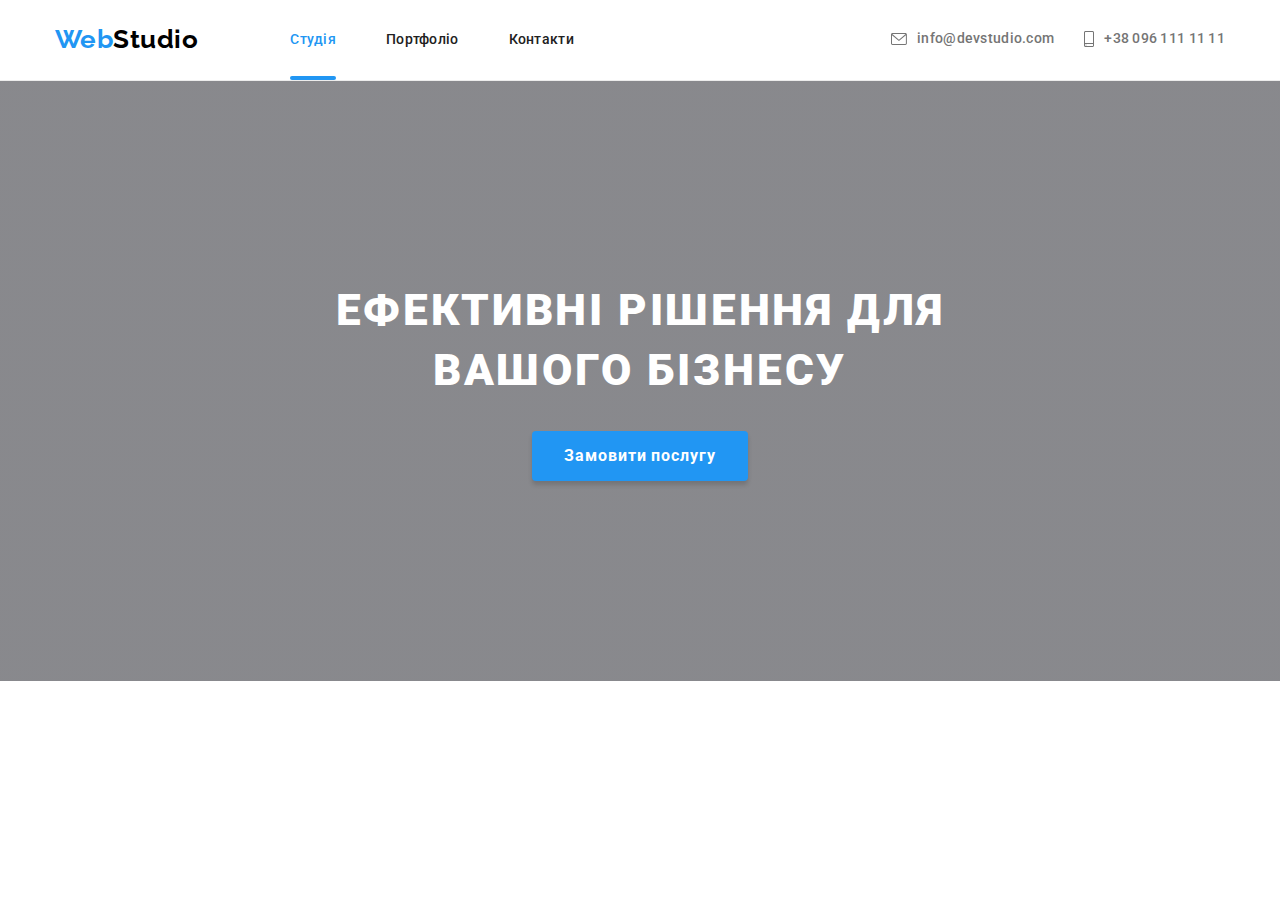
==== commit 69deaf21: "adds hero and modal" ====
--- a/index.html
+++ b/index.html
@@ -95,7 +95,7 @@
     <!-- main block -->
     <main>
       <!-- Hero -->
-      <!-- <section class="hero section overlay">
+      <section class="hero overlay">
         <div class="container">
           <h1 class="hero__title">
             Ефективні рішення для <br />
@@ -103,7 +103,7 @@
           </h1>
           <button type="button" class="hero__button" data-modal-open>Замовити послугу</button>
         </div>
-      </section> -->
+      </section>
       <!-- Advantages -->
       <!-- <section class="section advantages">
         <div class="container">
@@ -495,7 +495,7 @@
       </div>
     </footer> -->
 
-    <!-- <div class="backdrop is-hidden" data-modal>
+    <div class="backdrop is-hidden" data-modal>
       <div class="modal">
         <p class="modal__title">Залиште свої дані, ми вам передзвонимо</p>
         <form name="form" class="form">
@@ -555,8 +555,8 @@
           </svg>
         </button>
       </div>
-    </div> -->
+    </div>
    <script src="./js/menu.js"></script>
-    <!-- <script src="./js/modal.js"></script> -->
+    <script src="./js/modal.js"></script>
   </body>
 </html>
--- a/css/main.min.css
+++ b/css/main.min.css
@@ -1 +1 @@
-/*! modern-normalize v1.1.0 | MIT License | https://github.com/sindresorhus/modern-normalize */@import"https://fonts.googleapis.com/css2?family=Raleway:wght@700&family=Roboto:wght@400;500;700;900&display=swap";*,::before,::after{-webkit-box-sizing:border-box;box-sizing:border-box}html{line-height:1.15;-webkit-text-size-adjust:100%;-moz-tab-size:4;-o-tab-size:4;tab-size:4}body{margin:0;font-family:system-ui,-apple-system,"Segoe UI",Roboto,Helvetica,Arial,sans-serif,"Apple Color Emoji","Segoe UI Emoji"}hr{height:0;color:inherit}abbr[title]{-webkit-text-decoration:underline dotted;text-decoration:underline dotted}b,strong{font-weight:bolder}code,kbd,samp,pre{font-family:ui-monospace,SFMono-Regular,Consolas,"Liberation Mono",Menlo,monospace;font-size:1em}small{font-size:80%}sub,sup{font-size:75%;line-height:0;position:relative;vertical-align:baseline}sub{bottom:-0.25em}sup{top:-0.5em}table{text-indent:0;border-color:inherit}button,input,optgroup,select,textarea{font-family:inherit;font-size:100%;line-height:1.15;margin:0}button,select{text-transform:none}button,[type=button],[type=reset],[type=submit]{-webkit-appearance:button}::-moz-focus-inner{border-style:none;padding:0}:-moz-focusring{outline:1px dotted ButtonText}:-moz-ui-invalid{box-shadow:none}legend{padding:0}progress{vertical-align:baseline}::-webkit-inner-spin-button,::-webkit-outer-spin-button{height:auto}[type=search]{-webkit-appearance:textfield;outline-offset:-2px}::-webkit-search-decoration{-webkit-appearance:none}::-webkit-file-upload-button{-webkit-appearance:button;font:inherit}summary{display:list-item}html{-webkit-box-sizing:border-box;box-sizing:border-box}body{background-color:#fff;color:#757575;letter-spacing:.03em;font-family:Roboto,sans-serif}h1,h2,h3,p,ul{margin:0;padding-left:0}.container{padding:0 15px}@media screen and (min-width: 480px){.container{width:480px}}@media screen and (min-width: 768px){.container{width:768px;margin-left:auto;margin-right:auto}}@media screen and (min-width: 1200px){.container{width:1200px}}.title--visually-hidden,.advantages__title--visually-hidden{position:absolute;white-space:nowrap;width:1px;height:1px;overflow:hidden;border:0;padding:0;clip:rect(0 0 0 0);-webkit-clip-path:inset(50%);clip-path:inset(50%);margin:-1px}.card-list,.sorter,.address__list,.clients__list,.socials,.team__list,.specialization__list,.advantages__list{list-style:none}.address__contact,.address__map,.clients__link,.socials__link,.agreement__terms:hover,.agreement__terms:focus,.logo{text-decoration:none}.page-header{background-color:#fff;border-bottom:1px solid #ececec}@media screen and (max-width: calc(768px - 1px)){.page-header{position:relative}}.page-header__container{padding-top:15px;padding-bottom:15px}@media screen and (max-width: calc(768px - 1px)){.menu-open-button{position:absolute;top:10px;right:10px;padding:0;border:none;background-color:rgba(0,0,0,0);line-height:0}.menu-open-button__icon-menu{fill:#212121}}@media screen and (min-width: 768px){.menu-open-button{display:none}.page-header__container{display:-webkit-box;display:-ms-flexbox;display:flex;padding-top:21px;padding-bottom:21px}}@media screen and (min-width: 1200px){.page-header__container{padding-top:24px;padding-bottom:25px}}.logo{text-decoration:none;font-family:Raleway,sans-serif;font-weight:700;font-size:24px;line-height:1.19;color:#000}.logo--blue{color:#2196f3}.logo--white{color:#fff}@media screen and (min-width: 1200px){.logo{font-size:26px}}@media screen and (max-width: calc(768px - 1px)){.mobile-menu{position:fixed;top:0;left:0;width:100%;height:100%;background-color:#fff;opacity:0;visibility:hidden;pointer-events:none;overflow:scroll}.mobile-menu.is-open{opacity:1;visibility:visible;pointer-events:auto}.mobile-menu__container{padding:48px 40px}.mobile-menu__close-button{position:absolute;top:10px;right:10px;padding:0;border:none;background-color:rgba(0,0,0,0);line-height:0}.mobile-menu__icon-close{fill:#212121}.mobile-menu__close-button:hover .mobile-menu__icon-close,.mobile-menu__close-button:focus .mobile-menu__icon-close{fill:#2196f3}.mobile-menu__navigation-list,.mobile-menu__contacts-list,.mobile-menu__socials-list{list-style:none}.mobile-menu__navigation-list{margin-bottom:calc(100vh - 496px)}.mobile-menu__navigation-item:not(:last-child),.mobile-menu__contacts-item:first-child{margin-bottom:32px}.mobile-menu__navigation-link,.mobile-menu__contacts-link,.mobile-menu__socials-link{text-decoration:none;font-family:Roboto,sans-serif;font-weight:500;letter-spacing:.02em}.mobile-menu__navigation-link,.mobile-menu__contacts-link{color:#212121;font-size:40px;line-height:1.18}.mobile-menu__navigation-link--current{color:#2196f3}.mobile-menu__contacts-list{margin-bottom:64px}.mobile-menu__contacts-link--blue,.mobile-menu__socials-link{color:#2196f3}.mobile-menu__contacts-link--grey{font-size:24px;line-height:1.18;color:#757575}.mobile-menu__socials-list{display:-webkit-box;display:-ms-flexbox;display:flex}.mobile-menu__socials-item{padding-right:10px}.mobile-menu__socials-item:not(:last-child){border-right:1px solid rgba(33,33,33,.2)}.mobile-menu__socials-item:not(:first-child){padding-left:10px}.mobile-menu__socials-link{font-size:18px;line-height:1.2}}@media screen and (min-width: 768px){.mobile-menu{display:none}}@media screen and (max-width: calc(768px - 1px)){.navigation__list{display:none}}@media screen and (min-width: 768px){.navigation__list{display:-webkit-box;display:-ms-flexbox;display:flex;list-style:none;margin-left:87px}.navigation{display:-webkit-box;display:-ms-flexbox;display:flex;-webkit-box-align:center;-ms-flex-align:center;align-items:center}.navigation__item:not(:last-child){margin-right:50px}.navigation__link{text-decoration:none;font-weight:500;font-size:14px;line-height:1.14;letter-spacing:.02em;color:#212121;-webkit-transition:color 250ms cubic-bezier(0.4, 0, 0.2, 1);transition:color 250ms cubic-bezier(0.4, 0, 0.2, 1)}.navigation__link:hover,.navigation__link:focus{color:#2196f3}}@media screen and (min-width: 1200px){.navigation__list{margin-left:92px}}@media screen and (max-width: calc(768px - 1px)){.contacts__list{display:none}}@media screen and (min-width: 768px){.contacts__list{list-style:none;margin-left:auto}.contacts__link{display:-webkit-box;display:-ms-flexbox;display:flex;-webkit-box-align:center;-ms-flex-align:center;align-items:center;text-decoration:none;font-weight:500;font-size:12px;line-height:1.14;letter-spacing:.02em;color:#757575;-webkit-transition:color 250ms cubic-bezier(0.4, 0, 0.2, 1);transition:color 250ms cubic-bezier(0.4, 0, 0.2, 1)}.contacts__link:hover,.contacts__link:focus{color:#2196f3}.contacts__icon{fill:#757575;margin-right:10px;-webkit-transition:fill 250ms cubic-bezier(0.4, 0, 0.2, 1);transition:fill 250ms cubic-bezier(0.4, 0, 0.2, 1)}.contacts__link:hover .contacts__icon,.contacts__link:focus .contacts__icon{fill:currentColor}}@media screen and (max-width: calc(1200px - 1px)){.contacts__item:not(:last-child){margin-bottom:10px}}@media screen and (min-width: 1200px){.contacts__list{display:-webkit-box;display:-ms-flexbox;display:flex;-webkit-box-align:center;-ms-flex-align:center;align-items:center}.contacts__item:not(:last-child){margin-right:30px}.contacts__link{font-size:14px}.contacts__icon--first{width:16px;height:12px}.contacts__icon--second{width:10px;height:16px}}.navigation__link--current{position:relative;padding-bottom:28px;color:#2196f3}.navigation__link--current::after{position:absolute;bottom:-5px;right:0;display:block;content:"";width:100%;height:4px;border-radius:2px;background-color:#2196f3}.hero{display:-webkit-box;display:-ms-flexbox;display:flex;-webkit-box-orient:vertical;-webkit-box-direction:normal;-ms-flex-direction:column;flex-direction:column;-webkit-box-align:center;-ms-flex-align:center;align-items:center;padding-top:200px;padding-bottom:200px;text-align:center}.hero__title{color:#fff;font-weight:900;font-size:44px;line-height:1.36;text-align:center;text-transform:uppercase;min-width:696px}.hero__button{color:#fff;background-color:#2196f3;font-family:inherit;font-weight:700;font-size:16px;line-height:1.88;-webkit-box-shadow:0px 4px 4px rgba(0,0,0,.15);box-shadow:0px 4px 4px rgba(0,0,0,.15);min-width:216px;box-shadow:0px 4px 4px rgba(0,0,0,.15);border:0;border-radius:4px;padding:10px 32px;text-align:center;margin-top:30px;-webkit-transition:background-color 250ms cubic-bezier(0.4, 0, 0.2, 1);transition:background-color 250ms cubic-bezier(0.4, 0, 0.2, 1)}.hero__button:hover,.hero__button:focus{background-color:#188ce8}.overlay{max-width:1600px;margin-left:auto;margin-right:auto;background-image:-webkit-gradient(linear, left top, right top, from(rgba(47, 48, 58, 0.4)), to(rgba(47, 48, 58, 0.4))),url(../images/hero.jpg);background-image:linear-gradient(to right, rgba(47, 48, 58, 0.4), rgba(47, 48, 58, 0.4)),url(../images/hero.jpg);background-color:#c4c4c4;background-size:cover;background-repeat:no-repeat}.backdrop{position:fixed;top:0;bottom:0;right:0;left:0;background-color:rgba(0,0,0,.2);opacity:1;-webkit-transition:opacity 250ms cubic-bezier(0.4, 0, 0.2, 1);transition:opacity 250ms cubic-bezier(0.4, 0, 0.2, 1)}.is-hidden{opacity:0;pointer-events:none;visibility:hidden}.modal{position:absolute;top:50%;left:50%;-webkit-transform:translate(-50%, -50%) scale(1);transform:translate(-50%, -50%) scale(1);-webkit-transition:-webkit-transform 250ms cubic-bezier(0.4, 0, 0.2, 1) 100ms;transition:-webkit-transform 250ms cubic-bezier(0.4, 0, 0.2, 1) 100ms;transition:transform 250ms cubic-bezier(0.4, 0, 0.2, 1) 100ms;transition:transform 250ms cubic-bezier(0.4, 0, 0.2, 1) 100ms, -webkit-transform 250ms cubic-bezier(0.4, 0, 0.2, 1) 100ms;padding:40px;width:528px;background-color:#fff}.backdrop--is-hidden .modal{-webkit-transform:translate(-50%, 50%) scale(1.2);transform:translate(-50%, 50%) scale(1.2)}.modal__title{margin-bottom:12px;font-weight:700;font-size:20px;line-height:1.15;text-align:center;color:#212121}.form__input,.form__textarea,.form__label{display:block}.form__label{margin-bottom:4px;font-weight:400;font-size:12px;line-height:1.17;letter-spacing:.01em}.form__field{position:relative;margin-bottom:10px}.form__input{padding-left:42px;width:100%;border:1px solid rgba(33,33,33,.2);border-radius:4px;height:44px;-webkit-transition:border 250ms cubic-bezier(0.4, 0, 0.2, 1);transition:border 250ms cubic-bezier(0.4, 0, 0.2, 1)}.form__input:focus,.form__input:hover{border:1px solid #2196f3;outline:none}.form__icon{position:absolute;top:50%;left:12px;-webkit-transform:translateY(-50%);transform:translateY(-50%);-webkit-transition:fill 250ms cubic-bezier(0.4, 0, 0.2, 1);transition:fill 250ms cubic-bezier(0.4, 0, 0.2, 1)}.form__input:focus+.form__icon,.form__input:hover+.form__icon{fill:#2196f3}.form__textarea{width:100%;height:120px;padding:12px 16px;margin-bottom:20px;margin-top:4px;border:1px solid rgba(33,33,33,.2);border-radius:4px;resize:none}.form__textarea::-webkit-input-placeholder{font-weight:400;font-size:12px;line-height:1.17;letter-spacing:.01em;color:rgba(117,117,117,.5);-webkit-transition:border 250ms cubic-bezier(0.4, 0, 0.2, 1);transition:border 250ms cubic-bezier(0.4, 0, 0.2, 1)}.form__textarea::-moz-placeholder{font-weight:400;font-size:12px;line-height:1.17;letter-spacing:.01em;color:rgba(117,117,117,.5);-moz-transition:border 250ms cubic-bezier(0.4, 0, 0.2, 1);transition:border 250ms cubic-bezier(0.4, 0, 0.2, 1)}.form__textarea:-ms-input-placeholder{font-weight:400;font-size:12px;line-height:1.17;letter-spacing:.01em;color:rgba(117,117,117,.5);-ms-transition:border 250ms cubic-bezier(0.4, 0, 0.2, 1);transition:border 250ms cubic-bezier(0.4, 0, 0.2, 1)}.form__textarea::-ms-input-placeholder{font-weight:400;font-size:12px;line-height:1.17;letter-spacing:.01em;color:rgba(117,117,117,.5);-ms-transition:border 250ms cubic-bezier(0.4, 0, 0.2, 1);transition:border 250ms cubic-bezier(0.4, 0, 0.2, 1)}.form__textarea::placeholder{font-weight:400;font-size:12px;line-height:1.17;letter-spacing:.01em;color:rgba(117,117,117,.5);-webkit-transition:border 250ms cubic-bezier(0.4, 0, 0.2, 1);transition:border 250ms cubic-bezier(0.4, 0, 0.2, 1)}.form__textarea:hover{border:1px solid #2196f3}.form__textarea:focus{border:1px solid #2196f3;outline:none}.form__btn{display:block;margin-right:auto;margin-left:auto;padding:10px 52px;background-color:#2196f3;border:none;-webkit-box-shadow:0px 4px 4px rgba(0,0,0,.15);box-shadow:0px 4px 4px rgba(0,0,0,.15);border-radius:4px;color:#fff;font-weight:700;font-size:16px;line-height:1.88;letter-spacing:.06em;cursor:pointer;-webkit-transition:background-color 250ms cubic-bezier(0.4, 0, 0.2, 1);transition:background-color 250ms cubic-bezier(0.4, 0, 0.2, 1)}.form__btn:hover{background-color:#188ce8}.form__btn:focus{background-color:#188ce8;text-decoration:none}.agreement{position:relative;padding-left:37px}.agreement__label{display:block;margin-bottom:30px;font-weight:400;font-size:14px;line-height:1.71;letter-spacing:.03em}.agreement__label:hover,.agreement__label:focus{text-decoration:none}.agreement__checkbox{-webkit-appearance:none;-moz-appearance:none;appearance:none}.agreement__icon-check,.agreement__icon-empty{position:absolute;left:14px;top:50%;-webkit-transform:translateY(-50%);transform:translateY(-50%);-webkit-transition:opacity 250ms cubic-bezier(0.4, 0, 0.2, 1),fill 250ms cubic-bezier(0.4, 0, 0.2, 1);transition:opacity 250ms cubic-bezier(0.4, 0, 0.2, 1),fill 250ms cubic-bezier(0.4, 0, 0.2, 1)}.agreement__icon-empty{fill:#000}.agreement__icon-check{opacity:0}.agreement__checkbox:checked+.agreement__icon-check{opacity:1}.agreement__checkbox:checked~.agreement__icon-empty{opacity:0}.agreement__checkbox:focus~.agreement__icon-empty{fill:#2196f3}.agreement__checkbox:checked~.agreement__icon-empty{fill:#2196f3}.agreement__terms{color:#2196f3}.close-btn{position:absolute;top:8px;right:8px;padding:0;display:-webkit-box;display:-ms-flexbox;display:flex;-webkit-box-align:center;-ms-flex-align:center;align-items:center;-webkit-box-pack:center;-ms-flex-pack:center;justify-content:center;cursor:pointer;width:30px;height:30px;border-radius:50%;background:#fff;border:1px solid rgba(0,0,0,.1)}.close-btn__icon{-webkit-transition:fill 250ms cubic-bezier(0.4, 0, 0.2, 1);transition:fill 250ms cubic-bezier(0.4, 0, 0.2, 1)}.close-btn:hover .close-btn__icon,.close-btn:focus .close-btn__icon{fill:#2196f3}.advantages__list{display:-webkit-box;display:-ms-flexbox;display:flex;margin-left:calc(-1 * 30px)}.advantages__item{margin-left:30px;-ms-flex-preferred-size:calc(100% / 4 - 30px);flex-basis:calc(100% / 4 - 30px)}.advantages__item::before{content:"";display:block;height:120px;border-radius:4px;background-color:#f5f4fa;background-repeat:no-repeat;background-position:center}.advantages__subtitle{margin-top:30px;margin-bottom:10px;font-size:14px;line-height:1.42;text-transform:uppercase;color:#212121}.advantages__text{font-style:normal;font-size:14px;line-height:1.71}.icon-antenna::before{background-image:url(../images/icons/antenna.svg)}.icon-clock:before{background-image:url(../images/icons/clock.svg)}.icon-diagram:before{background-image:url(../images/icons/diagram.svg)}.icon-astronaut:before{background-image:url(../images/icons/astronaut.svg)}.specialization{padding-top:0}.specialization__title{margin-bottom:50px;font-size:36px;line-height:1.17;color:#212121;text-align:center}.specialization__list{display:-webkit-box;display:-ms-flexbox;display:flex;margin-left:calc(-1 * 30px)}.specialization__item{margin-left:30px;-ms-flex-preferred-size:calc(100% / 3 - 30px);flex-basis:calc(100% / 3 - 30px)}.specialization__thumb{position:relative}.specialization__image{display:block}.specialization__description{position:absolute;bottom:0;right:0;left:0;width:100%;padding-top:27px;padding-bottom:27px;font-weight:700;font-size:14px;text-align:center;text-transform:uppercase;background-color:rgba(47,48,58,.8);color:#fff}.team{background-color:#f5f4fa}.team__title{margin-bottom:50px;font-size:36px;line-height:1.17;text-align:center;color:#212121}.team__list{display:-webkit-box;display:-ms-flexbox;display:flex;margin-left:calc(-1 * 30px)}.member-card{margin-left:30px;-ms-flex-preferred-size:calc(100% / 4 - 30px);flex-basis:calc(100% / 4 - 30px);background-color:#fff;-webkit-box-shadow:0px 1px 3px rgba(0,0,0,.12),0px 1px 1px rgba(0,0,0,.14),0px 2px 1px rgba(0,0,0,.2);box-shadow:0px 1px 3px rgba(0,0,0,.12),0px 1px 1px rgba(0,0,0,.14),0px 2px 1px rgba(0,0,0,.2);border-radius:0px 0px 4px 4px}.member-card__info{padding-top:30px;padding-bottom:30px;padding-left:32px;padding-right:32px}.member-card__name{margin-bottom:10px;font-weight:500;font-size:16px;line-height:1.19;text-align:center;color:#212121}.member-card__position{margin-bottom:16px;font-size:16px;line-height:1.19;text-align:center;margin-bottom:16px}.socials{display:-webkit-box;display:-ms-flexbox;display:flex;margin:0;padding:0}.socials__item:not(:last-child){margin-right:10px}.socials__link{display:-webkit-box;display:-ms-flexbox;display:flex;-webkit-box-pack:center;-ms-flex-pack:center;justify-content:center;-webkit-box-align:center;-ms-flex-align:center;align-items:center;width:44px;height:44px;border-radius:50%;background:rgba(255,255,255,.1);-webkit-transition:background-color 250ms cubic-bezier(0.4, 0, 0.2, 1);transition:background-color 250ms cubic-bezier(0.4, 0, 0.2, 1)}.socials__link:hover,.socials__link:focus{background-color:#2196f3}.socials__icon{width:20px;height:20px;fill:#fff;-webkit-transition:fill 250ms cubic-bezier(0.4, 0, 0.2, 1);transition:fill 250ms cubic-bezier(0.4, 0, 0.2, 1)}.socials__link:hover .socials__icon,.socials__link:focus .socials__icon{fill:#fff}.socials__link--white{background-color:#fff}.socials__icon--grey{fill:#afb1b8}.clients__title{margin-bottom:50px;font-size:36px;line-height:1.17;text-align:center;color:#212121}.clients__list{display:-webkit-box;display:-ms-flexbox;display:flex;gap:30px}.clients__item{-ms-flex-preferred-size:calc((100% - 150px)/6);flex-basis:calc((100% - 150px)/6)}.clients__link{display:-webkit-box;display:-ms-flexbox;display:flex;-webkit-box-pack:center;-ms-flex-pack:center;justify-content:center;-webkit-box-align:center;-ms-flex-align:center;align-items:center;height:92px;border:1px solid #afb1b8;border-radius:4px;cursor:pointer;-webkit-transition:border 250ms cubic-bezier(0.4, 0, 0.2, 1);transition:border 250ms cubic-bezier(0.4, 0, 0.2, 1)}.clients__link:hover,.clients__link:focus{border:1px solid #2196f3}.clients__logo{width:106px;height:60px;fill:#afb1b8;-webkit-transition:fill 250ms cubic-bezier(0.4, 0, 0.2, 1);transition:fill 250ms cubic-bezier(0.4, 0, 0.2, 1)}.clients__link:hover .clients__logo,.clients__link:focus .clients__logo{fill:#2196f3}.page-footer{padding-top:60px;padding-bottom:60px;background-color:#2f303a}.page-footer__container{display:-webkit-box;display:-ms-flexbox;display:flex;-webkit-box-align:baseline;-ms-flex-align:baseline;align-items:baseline}.address__list{font-style:normal;font-family:Roboto,sans-serif}.address__item:not(:last-child){margin-bottom:9px}.address__map{display:inline-block;font-size:14px;line-height:1.71;color:#fff;-webkit-transition:color 250ms cubic-bezier(0.4, 0, 0.2, 1);transition:color 250ms cubic-bezier(0.4, 0, 0.2, 1)}.address__map:hover,.address__map:focus{color:#2196f3}.address__contact{font-size:14px;line-height:1.71;color:rgba(255,255,255,.6);-webkit-transition:color 250ms cubic-bezier(0.4, 0, 0.2, 1);transition:color 250ms cubic-bezier(0.4, 0, 0.2, 1)}.address__contact:hover,.address__contact:focus{color:#2196f3}.subscribtion{margin-left:70px}.subscribtion--right{margin-left:auto}.subscribtion__title{font-weight:700;font-size:14px;line-height:1.14;text-transform:uppercase;color:#fff;margin-bottom:20px}.subscribtion__form{display:-webkit-box;display:-ms-flexbox;display:flex}.subscribtion__input{margin-right:12px;width:358px;height:50px;padding-left:16px;background-color:rgba(0,0,0,0);border:1px solid rgba(255,255,255,.3);border-radius:4px;color:#fff}.subscribtion__input::-webkit-input-placeholder{font-weight:400;font-size:16px;line-height:1.25;letter-spacing:.03em;color:rgba(255,255,255,.6)}.subscribtion__input::-moz-placeholder{font-weight:400;font-size:16px;line-height:1.25;letter-spacing:.03em;color:rgba(255,255,255,.6)}.subscribtion__input:-ms-input-placeholder{font-weight:400;font-size:16px;line-height:1.25;letter-spacing:.03em;color:rgba(255,255,255,.6)}.subscribtion__input::-ms-input-placeholder{font-weight:400;font-size:16px;line-height:1.25;letter-spacing:.03em;color:rgba(255,255,255,.6)}.subscribtion__input::placeholder{font-weight:400;font-size:16px;line-height:1.25;letter-spacing:.03em;color:rgba(255,255,255,.6)}.subscribtion__btn{display:-webkit-box;display:-ms-flexbox;display:flex;-webkit-box-align:center;-ms-flex-align:center;align-items:center;padding:10px 28px;font-weight:700;font-size:16px;line-height:1.88;color:#fff;background-color:#2196f3;border-radius:4px;-webkit-box-shadow:0px 4px 4px rgba(0,0,0,.15);box-shadow:0px 4px 4px rgba(0,0,0,.15);border:none;cursor:pointer;-webkit-transition:background-color 250ms cubic-bezier(0.4, 0, 0.2, 1);transition:background-color 250ms cubic-bezier(0.4, 0, 0.2, 1)}.subscribtion__btn:focus,.subscribtion__btn:hover{background-color:#188ce8}.subscribtion__icon{margin-left:10px;fill:#fff}.sorter{display:-webkit-box;display:-ms-flexbox;display:flex;-webkit-box-pack:center;-ms-flex-pack:center;justify-content:center;margin-left:auto;margin-right:auto;margin-bottom:34px;padding-left:0}.sorter__item:not(:last-child){margin-right:8px}.sorter__button{font-weight:500;font-size:16px;line-height:1.63;background:#f5f4fa;padding:6px 22px;border-radius:4px;text-align:center;border:none;cursor:pointer;-webkit-transition:color 250ms cubic-bezier(0.4, 0, 0.2, 1),background-color 250ms cubic-bezier(0.4, 0, 0.2, 1),-webkit-box-shadow 250ms cubic-bezier(0.4, 0, 0.2, 1);transition:color 250ms cubic-bezier(0.4, 0, 0.2, 1),background-color 250ms cubic-bezier(0.4, 0, 0.2, 1),-webkit-box-shadow 250ms cubic-bezier(0.4, 0, 0.2, 1);transition:color 250ms cubic-bezier(0.4, 0, 0.2, 1),background-color 250ms cubic-bezier(0.4, 0, 0.2, 1),box-shadow 250ms cubic-bezier(0.4, 0, 0.2, 1);transition:color 250ms cubic-bezier(0.4, 0, 0.2, 1),background-color 250ms cubic-bezier(0.4, 0, 0.2, 1),box-shadow 250ms cubic-bezier(0.4, 0, 0.2, 1),-webkit-box-shadow 250ms cubic-bezier(0.4, 0, 0.2, 1)}.sorter__button:hover,.sorter__button:focus{color:#fff;background-color:#2196f3;-webkit-box-shadow:0px 3px 1px rgba(0,0,0,.1),0px 1px 2px rgba(0,0,0,.08),0px 2px 2px rgba(0,0,0,.12);box-shadow:0px 3px 1px rgba(0,0,0,.1),0px 1px 2px rgba(0,0,0,.08),0px 2px 2px rgba(0,0,0,.12)}.sorter__button--active{color:#fff;background-color:#2196f3;-webkit-box-shadow:0px 3px 1px rgba(0,0,0,.1),0px 1px 2px rgba(0,0,0,.08),0px 2px 2px rgba(0,0,0,.12);box-shadow:0px 3px 1px rgba(0,0,0,.1),0px 1px 2px rgba(0,0,0,.08),0px 2px 2px rgba(0,0,0,.12)}.card-list{padding-left:0;display:-webkit-box;display:-ms-flexbox;display:flex;-ms-flex-wrap:wrap;flex-wrap:wrap;margin-top:calc(-1 * 30px);margin-left:calc(-1 * 30px)}.card-list__item{margin-top:30px;margin-left:30px;-ms-flex-preferred-size:calc(100% / 3 - 30px);flex-basis:calc(100% / 3 - 30px)}.card{display:block;text-decoration:none;-webkit-transition:-webkit-box-shadow 250ms cubic-bezier(0.4, 0, 0.2, 1);transition:-webkit-box-shadow 250ms cubic-bezier(0.4, 0, 0.2, 1);transition:box-shadow 250ms cubic-bezier(0.4, 0, 0.2, 1);transition:box-shadow 250ms cubic-bezier(0.4, 0, 0.2, 1), -webkit-box-shadow 250ms cubic-bezier(0.4, 0, 0.2, 1);overflow:hidden}.card:hover,.card:focus{-webkit-box-shadow:0px 1px 1px rgba(0,0,0,.12),0px 4px 4px rgba(0,0,0,.06),1px 4px 6px rgba(0,0,0,.16);box-shadow:0px 1px 1px rgba(0,0,0,.12),0px 4px 4px rgba(0,0,0,.06),1px 4px 6px rgba(0,0,0,.16)}.card__thumb{position:relative;display:block;width:100%;overflow:hidden}.card__image{display:block;max-width:100%}.card__description{padding:20px 24px;border-bottom:1px solid #eee;border-left:1px solid #eee;border-right:1px solid #eee}.card__title{margin-bottom:4px;color:#212121;font-size:18px;line-height:2;letter-spacing:.06em}.card__text{color:#757575;font-size:16px;line-height:1.88}.card__overlay{position:absolute;top:100%;left:0;display:block;width:100%;height:100%;padding:63px 24px;background-color:rgba(33,150,243,.9);-webkit-transition:-webkit-transform 250ms cubic-bezier(0.4, 0, 0.2, 1);transition:-webkit-transform 250ms cubic-bezier(0.4, 0, 0.2, 1);transition:transform 250ms cubic-bezier(0.4, 0, 0.2, 1);transition:transform 250ms cubic-bezier(0.4, 0, 0.2, 1), -webkit-transform 250ms cubic-bezier(0.4, 0, 0.2, 1)}.card:hover .card__overlay,.card:focus .card__overlay{-webkit-transform:translateY(-100%);transform:translateY(-100%)}.card__overlay-text{font-size:18px;line-height:1.56;color:#fff}/*# sourceMappingURL=main.min.css.map */+/*! modern-normalize v1.1.0 | MIT License | https://github.com/sindresorhus/modern-normalize */@import"https://fonts.googleapis.com/css2?family=Raleway:wght@700&family=Roboto:wght@400;500;700;900&display=swap";*,::before,::after{-webkit-box-sizing:border-box;box-sizing:border-box}html{line-height:1.15;-webkit-text-size-adjust:100%;-moz-tab-size:4;-o-tab-size:4;tab-size:4}body{margin:0;font-family:system-ui,-apple-system,"Segoe UI",Roboto,Helvetica,Arial,sans-serif,"Apple Color Emoji","Segoe UI Emoji"}hr{height:0;color:inherit}abbr[title]{-webkit-text-decoration:underline dotted;text-decoration:underline dotted}b,strong{font-weight:bolder}code,kbd,samp,pre{font-family:ui-monospace,SFMono-Regular,Consolas,"Liberation Mono",Menlo,monospace;font-size:1em}small{font-size:80%}sub,sup{font-size:75%;line-height:0;position:relative;vertical-align:baseline}sub{bottom:-0.25em}sup{top:-0.5em}table{text-indent:0;border-color:inherit}button,input,optgroup,select,textarea{font-family:inherit;font-size:100%;line-height:1.15;margin:0}button,select{text-transform:none}button,[type=button],[type=reset],[type=submit]{-webkit-appearance:button}::-moz-focus-inner{border-style:none;padding:0}:-moz-focusring{outline:1px dotted ButtonText}:-moz-ui-invalid{box-shadow:none}legend{padding:0}progress{vertical-align:baseline}::-webkit-inner-spin-button,::-webkit-outer-spin-button{height:auto}[type=search]{-webkit-appearance:textfield;outline-offset:-2px}::-webkit-search-decoration{-webkit-appearance:none}::-webkit-file-upload-button{-webkit-appearance:button;font:inherit}summary{display:list-item}html{-webkit-box-sizing:border-box;box-sizing:border-box}body{background-color:#fff;color:#757575;letter-spacing:.03em;font-family:Roboto,sans-serif}h1,h2,h3,p,ul{margin:0;padding-left:0}.container{padding:0 15px}@media screen and (min-width: 480px){.container{width:480px}}@media screen and (min-width: 768px){.container{width:768px;margin-left:auto;margin-right:auto}}@media screen and (min-width: 1200px){.container{width:1200px}}.title--visually-hidden,.advantages__title--visually-hidden{position:absolute;white-space:nowrap;width:1px;height:1px;overflow:hidden;border:0;padding:0;clip:rect(0 0 0 0);-webkit-clip-path:inset(50%);clip-path:inset(50%);margin:-1px}.card-list,.sorter,.address__list,.clients__list,.socials,.team__list,.specialization__list,.advantages__list{list-style:none}.address__contact,.address__map,.clients__link,.socials__link,.agreement__terms:hover,.agreement__terms:focus,.logo{text-decoration:none}.page-header{background-color:#fff;border-bottom:1px solid #ececec}@media screen and (max-width: calc(768px - 1px)){.page-header{position:relative}}.page-header__container{padding-top:15px;padding-bottom:15px}@media screen and (max-width: calc(768px - 1px)){.menu-open-button{position:absolute;top:10px;right:10px;padding:0;border:none;background-color:rgba(0,0,0,0);line-height:0}.menu-open-button__icon-menu{fill:#212121}}@media screen and (min-width: 768px){.menu-open-button{display:none}.page-header__container{display:-webkit-box;display:-ms-flexbox;display:flex;padding-top:21px;padding-bottom:21px}}@media screen and (min-width: 1200px){.page-header__container{padding-top:24px;padding-bottom:25px}}.logo{text-decoration:none;font-family:Raleway,sans-serif;font-weight:700;font-size:24px;line-height:1.19;color:#000}.logo--blue{color:#2196f3}.logo--white{color:#fff}@media screen and (min-width: 1200px){.logo{font-size:26px}}@media screen and (max-width: calc(768px - 1px)){.mobile-menu{position:fixed;top:0;left:0;width:100%;height:100%;background-color:#fff;opacity:0;visibility:hidden;pointer-events:none;overflow:scroll}.mobile-menu.is-open{opacity:1;visibility:visible;pointer-events:auto}.mobile-menu__container{padding:48px 40px}.mobile-menu__close-button{position:absolute;top:10px;right:10px;padding:0;border:none;background-color:rgba(0,0,0,0);line-height:0}.mobile-menu__icon-close{fill:#212121}.mobile-menu__close-button:hover .mobile-menu__icon-close,.mobile-menu__close-button:focus .mobile-menu__icon-close{fill:#2196f3}.mobile-menu__navigation-list,.mobile-menu__contacts-list,.mobile-menu__socials-list{list-style:none}.mobile-menu__navigation-list{margin-bottom:calc(100vh - 496px)}.mobile-menu__navigation-item:not(:last-child),.mobile-menu__contacts-item:first-child{margin-bottom:32px}.mobile-menu__navigation-link,.mobile-menu__contacts-link,.mobile-menu__socials-link{text-decoration:none;font-family:Roboto,sans-serif;font-weight:500;letter-spacing:.02em}.mobile-menu__navigation-link,.mobile-menu__contacts-link{color:#212121;font-size:40px;line-height:1.18}.mobile-menu__navigation-link--current{color:#2196f3}.mobile-menu__contacts-list{margin-bottom:64px}.mobile-menu__contacts-link--blue,.mobile-menu__socials-link{color:#2196f3}.mobile-menu__contacts-link--grey{font-size:24px;line-height:1.18;color:#757575}.mobile-menu__socials-list{display:-webkit-box;display:-ms-flexbox;display:flex}.mobile-menu__socials-item{padding-right:10px}.mobile-menu__socials-item:not(:last-child){border-right:1px solid rgba(33,33,33,.2)}.mobile-menu__socials-item:not(:first-child){padding-left:10px}.mobile-menu__socials-link{font-size:18px;line-height:1.2}}@media screen and (min-width: 768px){.mobile-menu{display:none}}@media screen and (max-width: calc(768px - 1px)){.navigation__list{display:none}}@media screen and (min-width: 768px){.navigation__list{display:-webkit-box;display:-ms-flexbox;display:flex;list-style:none;margin-left:87px}.navigation{display:-webkit-box;display:-ms-flexbox;display:flex;-webkit-box-align:center;-ms-flex-align:center;align-items:center}.navigation__item:not(:last-child){margin-right:50px}.navigation__link{text-decoration:none;font-weight:500;font-size:14px;line-height:1.14;letter-spacing:.02em;color:#212121;-webkit-transition:color 250ms cubic-bezier(0.4, 0, 0.2, 1);transition:color 250ms cubic-bezier(0.4, 0, 0.2, 1)}.navigation__link:hover,.navigation__link:focus{color:#2196f3}}@media screen and (min-width: 1200px){.navigation__list{margin-left:92px}}@media screen and (max-width: calc(768px - 1px)){.contacts__list{display:none}}@media screen and (min-width: 768px){.contacts__list{list-style:none;margin-left:auto}.contacts__link{display:-webkit-box;display:-ms-flexbox;display:flex;-webkit-box-align:center;-ms-flex-align:center;align-items:center;text-decoration:none;font-weight:500;font-size:12px;line-height:1.14;letter-spacing:.02em;color:#757575;-webkit-transition:color 250ms cubic-bezier(0.4, 0, 0.2, 1);transition:color 250ms cubic-bezier(0.4, 0, 0.2, 1)}.contacts__link:hover,.contacts__link:focus{color:#2196f3}.contacts__icon{fill:#757575;margin-right:10px;-webkit-transition:fill 250ms cubic-bezier(0.4, 0, 0.2, 1);transition:fill 250ms cubic-bezier(0.4, 0, 0.2, 1)}.contacts__link:hover .contacts__icon,.contacts__link:focus .contacts__icon{fill:currentColor}}@media screen and (max-width: calc(1200px - 1px)){.contacts__item:not(:last-child){margin-bottom:10px}}@media screen and (min-width: 1200px){.contacts__list{display:-webkit-box;display:-ms-flexbox;display:flex;-webkit-box-align:center;-ms-flex-align:center;align-items:center}.contacts__item:not(:last-child){margin-right:30px}.contacts__link{font-size:14px}.contacts__icon--first{width:16px;height:12px}.contacts__icon--second{width:10px;height:16px}}.navigation__link--current{position:relative;padding-bottom:28px;color:#2196f3}.navigation__link--current::after{position:absolute;bottom:-5px;right:0;display:block;content:"";width:100%;height:4px;border-radius:2px;background-color:#2196f3}.hero{display:-webkit-box;display:-ms-flexbox;display:flex;-webkit-box-orient:vertical;-webkit-box-direction:normal;-ms-flex-direction:column;flex-direction:column;-webkit-box-align:center;-ms-flex-align:center;align-items:center;padding-top:118px;padding-bottom:118px;text-align:center}.hero__title{color:#fff;font-weight:900;font-size:26px;line-height:1.36;text-align:center;text-transform:uppercase;letter-spacing:.06em}.hero__button{color:#fff;background-color:#2196f3;font-family:inherit;font-weight:700;font-size:16px;line-height:1.88;letter-spacing:.06em;-webkit-box-shadow:0px 4px 4px rgba(0,0,0,.15);box-shadow:0px 4px 4px rgba(0,0,0,.15);min-width:216px;box-shadow:0px 4px 4px rgba(0,0,0,.15);border:0;border-radius:4px;padding:10px 24px;text-align:center;margin-top:30px;-webkit-transition:background-color 250ms cubic-bezier(0.4, 0, 0.2, 1);transition:background-color 250ms cubic-bezier(0.4, 0, 0.2, 1)}.hero__button:hover,.hero__button:focus{background-color:#188ce8}.overlay{min-height:400px;background-image:-webkit-gradient(linear, left top, right top, from(rgba(47, 48, 58, 0.4)), to(rgba(47, 48, 58, 0.4))),url(../images/hero-480.jpg);background-image:linear-gradient(to right, rgba(47, 48, 58, 0.4), rgba(47, 48, 58, 0.4)),url(../images/hero-480.jpg);background-color:#c4c4c4;background-size:cover;background-repeat:no-repeat}@media screen and (min-device-pixel-ratio: 2)and (min-width: calc(768px - 1px)),screen and (-webkit-min-device-pixel-ratio: 2)and (min-width: calc(768px - 1px)),screen and (min-resolution: 192dpi)and (min-width: calc(768px - 1px)),screen and (min-resolution: 2dppx)and (min-width: calc(768px - 1px)){.overlay{background-image:-webkit-gradient(linear, left top, right top, from(rgba(47, 48, 58, 0.4)), to(rgba(47, 48, 58, 0.4))),url(../images/hero-480@2x.jpg);background-image:linear-gradient(to right, rgba(47, 48, 58, 0.4), rgba(47, 48, 58, 0.4)),url(../images/hero-480@2x.jpg)}}@media screen and (min-width: 768px){.overlay{max-width:768px;margin-left:auto;margin-right:auto;background-image:-webkit-gradient(linear, left top, right top, from(rgba(47, 48, 58, 0.4)), to(rgba(47, 48, 58, 0.4))),url(../images/hero-768.jpg);background-image:linear-gradient(to right, rgba(47, 48, 58, 0.4), rgba(47, 48, 58, 0.4)),url(../images/hero-768.jpg)}}@media screen and (min-width: 768px)and (min-device-pixel-ratio: 2)and (min-width: calc(1200px - 1px)),screen and (min-width: 768px)and (-webkit-min-device-pixel-ratio: 2)and (min-width: calc(1200px - 1px)),screen and (min-width: 768px)and (min-resolution: 192dpi)and (min-width: calc(1200px - 1px)),screen and (min-width: 768px)and (min-resolution: 2dppx)and (min-width: calc(1200px - 1px)){.overlay{background-image:-webkit-gradient(linear, left top, right top, from(rgba(47, 48, 58, 0.4)), to(rgba(47, 48, 58, 0.4))),url(../images/hero-768@2x.jpg);background-image:linear-gradient(to right, rgba(47, 48, 58, 0.4), rgba(47, 48, 58, 0.4)),url(../images/hero-768@2x.jpg)}}@media screen and (min-width: 1200px){.hero__title{font-size:44px}.hero{padding-top:200px;padding-bottom:200px}.overlay{min-height:600px;max-width:1600px;background-image:-webkit-gradient(linear, left top, right top, from(rgba(47, 48, 58, 0.4)), to(rgba(47, 48, 58, 0.4))),url(../images/hero-1200.jpg);background-image:linear-gradient(to right, rgba(47, 48, 58, 0.4), rgba(47, 48, 58, 0.4)),url(../images/hero-1200.jpg)}}@media screen and (min-width: 1200px)and (min-device-pixel-ratio: 2)and (min-width: 1200px),screen and (min-width: 1200px)and (-webkit-min-device-pixel-ratio: 2)and (min-width: 1200px),screen and (min-width: 1200px)and (min-resolution: 192dpi)and (min-width: 1200px),screen and (min-width: 1200px)and (min-resolution: 2dppx)and (min-width: 1200px){.overlay{background-image:-webkit-gradient(linear, left top, right top, from(rgba(47, 48, 58, 0.4)), to(rgba(47, 48, 58, 0.4))),url(../images/hero-1200@2x.jpg);background-image:linear-gradient(to right, rgba(47, 48, 58, 0.4), rgba(47, 48, 58, 0.4)),url(../images/hero-1200@2x.jpg)}}.backdrop{position:fixed;top:0;bottom:0;right:0;left:0;background-color:rgba(0,0,0,.2);opacity:1;-webkit-transition:opacity 250ms cubic-bezier(0.4, 0, 0.2, 1);transition:opacity 250ms cubic-bezier(0.4, 0, 0.2, 1)}@media screen and (max-width: calc(768px - 1px)){.backdrop{overflow:auto}}.is-hidden{opacity:0;pointer-events:none;visibility:hidden}.modal{position:absolute;padding:40px;background-color:#fff}@media screen and (max-width: calc(768px - 1px)){.modal{left:15px;right:15px;top:93px}}@media screen and (min-width: 768px){.modal{top:50%;left:50%;-webkit-transform:translate(-50%, -50%) scale(1);transform:translate(-50%, -50%) scale(1);width:450px;-webkit-transition:-webkit-transform 250ms cubic-bezier(0.4, 0, 0.2, 1) 100ms;transition:-webkit-transform 250ms cubic-bezier(0.4, 0, 0.2, 1) 100ms;transition:transform 250ms cubic-bezier(0.4, 0, 0.2, 1) 100ms;transition:transform 250ms cubic-bezier(0.4, 0, 0.2, 1) 100ms, -webkit-transform 250ms cubic-bezier(0.4, 0, 0.2, 1) 100ms}}@media screen and (min-width: 1200px){.modal{width:528px}}.is-hidden .modal{-webkit-transform:translate(-50%, 50%) scale(1.2);transform:translate(-50%, 50%) scale(1.2)}.modal__title{margin-bottom:12px;font-weight:700;font-size:20px;line-height:1.15;text-align:center;color:#212121}.form__input,.form__textarea,.form__label{display:block}.form__label{margin-bottom:4px;font-weight:400;font-size:12px;line-height:1.17;letter-spacing:.01em}.form__field{position:relative;margin-bottom:10px}.form__input{padding-left:42px;width:100%;border:1px solid rgba(33,33,33,.2);border-radius:4px;height:44px;-webkit-transition:border 250ms cubic-bezier(0.4, 0, 0.2, 1);transition:border 250ms cubic-bezier(0.4, 0, 0.2, 1)}.form__input:focus,.form__input:hover{border:1px solid #2196f3;outline:none}.form__icon{position:absolute;top:50%;left:12px;-webkit-transform:translateY(-50%);transform:translateY(-50%);-webkit-transition:fill 250ms cubic-bezier(0.4, 0, 0.2, 1);transition:fill 250ms cubic-bezier(0.4, 0, 0.2, 1)}.form__input:focus+.form__icon,.form__input:hover+.form__icon{fill:#2196f3}.form__textarea{width:100%;height:120px;padding:12px 16px;margin-bottom:20px;margin-top:4px;border:1px solid rgba(33,33,33,.2);border-radius:4px;resize:none}.form__textarea::-webkit-input-placeholder{font-weight:400;font-size:12px;line-height:1.17;letter-spacing:.01em;color:rgba(117,117,117,.5);-webkit-transition:border 250ms cubic-bezier(0.4, 0, 0.2, 1);transition:border 250ms cubic-bezier(0.4, 0, 0.2, 1)}.form__textarea::-moz-placeholder{font-weight:400;font-size:12px;line-height:1.17;letter-spacing:.01em;color:rgba(117,117,117,.5);-moz-transition:border 250ms cubic-bezier(0.4, 0, 0.2, 1);transition:border 250ms cubic-bezier(0.4, 0, 0.2, 1)}.form__textarea:-ms-input-placeholder{font-weight:400;font-size:12px;line-height:1.17;letter-spacing:.01em;color:rgba(117,117,117,.5);-ms-transition:border 250ms cubic-bezier(0.4, 0, 0.2, 1);transition:border 250ms cubic-bezier(0.4, 0, 0.2, 1)}.form__textarea::-ms-input-placeholder{font-weight:400;font-size:12px;line-height:1.17;letter-spacing:.01em;color:rgba(117,117,117,.5);-ms-transition:border 250ms cubic-bezier(0.4, 0, 0.2, 1);transition:border 250ms cubic-bezier(0.4, 0, 0.2, 1)}.form__textarea::placeholder{font-weight:400;font-size:12px;line-height:1.17;letter-spacing:.01em;color:rgba(117,117,117,.5);-webkit-transition:border 250ms cubic-bezier(0.4, 0, 0.2, 1);transition:border 250ms cubic-bezier(0.4, 0, 0.2, 1)}.form__textarea:hover{border:1px solid #2196f3}.form__textarea:focus{border:1px solid #2196f3;outline:none}.form__btn{display:block;margin-right:auto;margin-left:auto;padding:10px 52px;background-color:#2196f3;border:none;-webkit-box-shadow:0px 4px 4px rgba(0,0,0,.15);box-shadow:0px 4px 4px rgba(0,0,0,.15);border-radius:4px;color:#fff;font-weight:700;font-size:16px;line-height:1.88;letter-spacing:.06em;cursor:pointer;-webkit-transition:background-color 250ms cubic-bezier(0.4, 0, 0.2, 1);transition:background-color 250ms cubic-bezier(0.4, 0, 0.2, 1)}.form__btn:hover{background-color:#188ce8}.form__btn:focus{background-color:#188ce8;text-decoration:none}.agreement__label{position:relative;display:block;margin-bottom:30px;font-weight:400;font-size:14px;line-height:1.71;letter-spacing:.03em;padding-left:24px}.agreement__label:hover,.agreement__label:focus{text-decoration:none}.agreement__checkbox{-webkit-appearance:none;-moz-appearance:none;appearance:none}.agreement__icon-check,.agreement__icon-empty{position:absolute;left:0;top:4px;-webkit-transition:opacity 250ms cubic-bezier(0.4, 0, 0.2, 1),fill 250ms cubic-bezier(0.4, 0, 0.2, 1);transition:opacity 250ms cubic-bezier(0.4, 0, 0.2, 1),fill 250ms cubic-bezier(0.4, 0, 0.2, 1)}.agreement__icon-empty{fill:#000}.agreement__icon-check{opacity:0}.agreement__checkbox:checked+.agreement__icon-check{opacity:1}.agreement__checkbox:checked~.agreement__icon-empty{opacity:0}.agreement__checkbox:focus~.agreement__icon-empty{fill:#2196f3}.agreement__checkbox:checked~.agreement__icon-empty{fill:#2196f3}.agreement__terms{color:#2196f3}.close-btn{position:absolute;top:8px;right:8px;padding:0;display:-webkit-box;display:-ms-flexbox;display:flex;-webkit-box-align:center;-ms-flex-align:center;align-items:center;-webkit-box-pack:center;-ms-flex-pack:center;justify-content:center;cursor:pointer;width:30px;height:30px;border-radius:50%;background:#fff;border:1px solid rgba(0,0,0,.1)}.close-btn__icon{-webkit-transition:fill 250ms cubic-bezier(0.4, 0, 0.2, 1);transition:fill 250ms cubic-bezier(0.4, 0, 0.2, 1)}.close-btn:hover .close-btn__icon,.close-btn:focus .close-btn__icon{fill:#2196f3}.advantages__list{display:-webkit-box;display:-ms-flexbox;display:flex;margin-left:calc(-1 * 30px)}.advantages__item{margin-left:30px;-ms-flex-preferred-size:calc(100% / 4 - 30px);flex-basis:calc(100% / 4 - 30px)}.advantages__item::before{content:"";display:block;height:120px;border-radius:4px;background-color:#f5f4fa;background-repeat:no-repeat;background-position:center}.advantages__subtitle{margin-top:30px;margin-bottom:10px;font-size:14px;line-height:1.42;text-transform:uppercase;color:#212121}.advantages__text{font-style:normal;font-size:14px;line-height:1.71}.icon-antenna::before{background-image:url(../images/icons/antenna.svg)}.icon-clock:before{background-image:url(../images/icons/clock.svg)}.icon-diagram:before{background-image:url(../images/icons/diagram.svg)}.icon-astronaut:before{background-image:url(../images/icons/astronaut.svg)}.specialization{padding-top:0}.specialization__title{margin-bottom:50px;font-size:36px;line-height:1.17;color:#212121;text-align:center}.specialization__list{display:-webkit-box;display:-ms-flexbox;display:flex;margin-left:calc(-1 * 30px)}.specialization__item{margin-left:30px;-ms-flex-preferred-size:calc(100% / 3 - 30px);flex-basis:calc(100% / 3 - 30px)}.specialization__thumb{position:relative}.specialization__image{display:block}.specialization__description{position:absolute;bottom:0;right:0;left:0;width:100%;padding-top:27px;padding-bottom:27px;font-weight:700;font-size:14px;text-align:center;text-transform:uppercase;background-color:rgba(47,48,58,.8);color:#fff}.team{background-color:#f5f4fa}.team__title{margin-bottom:50px;font-size:36px;line-height:1.17;text-align:center;color:#212121}.team__list{display:-webkit-box;display:-ms-flexbox;display:flex;margin-left:calc(-1 * 30px)}.member-card{margin-left:30px;-ms-flex-preferred-size:calc(100% / 4 - 30px);flex-basis:calc(100% / 4 - 30px);background-color:#fff;-webkit-box-shadow:0px 1px 3px rgba(0,0,0,.12),0px 1px 1px rgba(0,0,0,.14),0px 2px 1px rgba(0,0,0,.2);box-shadow:0px 1px 3px rgba(0,0,0,.12),0px 1px 1px rgba(0,0,0,.14),0px 2px 1px rgba(0,0,0,.2);border-radius:0px 0px 4px 4px}.member-card__info{padding-top:30px;padding-bottom:30px;padding-left:32px;padding-right:32px}.member-card__name{margin-bottom:10px;font-weight:500;font-size:16px;line-height:1.19;text-align:center;color:#212121}.member-card__position{margin-bottom:16px;font-size:16px;line-height:1.19;text-align:center;margin-bottom:16px}.socials{display:-webkit-box;display:-ms-flexbox;display:flex;margin:0;padding:0}.socials__item:not(:last-child){margin-right:10px}.socials__link{display:-webkit-box;display:-ms-flexbox;display:flex;-webkit-box-pack:center;-ms-flex-pack:center;justify-content:center;-webkit-box-align:center;-ms-flex-align:center;align-items:center;width:44px;height:44px;border-radius:50%;background:rgba(255,255,255,.1);-webkit-transition:background-color 250ms cubic-bezier(0.4, 0, 0.2, 1);transition:background-color 250ms cubic-bezier(0.4, 0, 0.2, 1)}.socials__link:hover,.socials__link:focus{background-color:#2196f3}.socials__icon{width:20px;height:20px;fill:#fff;-webkit-transition:fill 250ms cubic-bezier(0.4, 0, 0.2, 1);transition:fill 250ms cubic-bezier(0.4, 0, 0.2, 1)}.socials__link:hover .socials__icon,.socials__link:focus .socials__icon{fill:#fff}.socials__link--white{background-color:#fff}.socials__icon--grey{fill:#afb1b8}.clients__title{margin-bottom:50px;font-size:36px;line-height:1.17;text-align:center;color:#212121}.clients__list{display:-webkit-box;display:-ms-flexbox;display:flex;gap:30px}.clients__item{-ms-flex-preferred-size:calc((100% - 150px)/6);flex-basis:calc((100% - 150px)/6)}.clients__link{display:-webkit-box;display:-ms-flexbox;display:flex;-webkit-box-pack:center;-ms-flex-pack:center;justify-content:center;-webkit-box-align:center;-ms-flex-align:center;align-items:center;height:92px;border:1px solid #afb1b8;border-radius:4px;cursor:pointer;-webkit-transition:border 250ms cubic-bezier(0.4, 0, 0.2, 1);transition:border 250ms cubic-bezier(0.4, 0, 0.2, 1)}.clients__link:hover,.clients__link:focus{border:1px solid #2196f3}.clients__logo{width:106px;height:60px;fill:#afb1b8;-webkit-transition:fill 250ms cubic-bezier(0.4, 0, 0.2, 1);transition:fill 250ms cubic-bezier(0.4, 0, 0.2, 1)}.clients__link:hover .clients__logo,.clients__link:focus .clients__logo{fill:#2196f3}.page-footer{padding-top:60px;padding-bottom:60px;background-color:#2f303a}.page-footer__container{display:-webkit-box;display:-ms-flexbox;display:flex;-webkit-box-align:baseline;-ms-flex-align:baseline;align-items:baseline}.address__list{font-style:normal;font-family:Roboto,sans-serif}.address__item:not(:last-child){margin-bottom:9px}.address__map{display:inline-block;font-size:14px;line-height:1.71;color:#fff;-webkit-transition:color 250ms cubic-bezier(0.4, 0, 0.2, 1);transition:color 250ms cubic-bezier(0.4, 0, 0.2, 1)}.address__map:hover,.address__map:focus{color:#2196f3}.address__contact{font-size:14px;line-height:1.71;color:rgba(255,255,255,.6);-webkit-transition:color 250ms cubic-bezier(0.4, 0, 0.2, 1);transition:color 250ms cubic-bezier(0.4, 0, 0.2, 1)}.address__contact:hover,.address__contact:focus{color:#2196f3}.subscribtion{margin-left:70px}.subscribtion--right{margin-left:auto}.subscribtion__title{font-weight:700;font-size:14px;line-height:1.14;text-transform:uppercase;color:#fff;margin-bottom:20px}.subscribtion__form{display:-webkit-box;display:-ms-flexbox;display:flex}.subscribtion__input{margin-right:12px;width:358px;height:50px;padding-left:16px;background-color:rgba(0,0,0,0);border:1px solid rgba(255,255,255,.3);border-radius:4px;color:#fff}.subscribtion__input::-webkit-input-placeholder{font-weight:400;font-size:16px;line-height:1.25;letter-spacing:.03em;color:rgba(255,255,255,.6)}.subscribtion__input::-moz-placeholder{font-weight:400;font-size:16px;line-height:1.25;letter-spacing:.03em;color:rgba(255,255,255,.6)}.subscribtion__input:-ms-input-placeholder{font-weight:400;font-size:16px;line-height:1.25;letter-spacing:.03em;color:rgba(255,255,255,.6)}.subscribtion__input::-ms-input-placeholder{font-weight:400;font-size:16px;line-height:1.25;letter-spacing:.03em;color:rgba(255,255,255,.6)}.subscribtion__input::placeholder{font-weight:400;font-size:16px;line-height:1.25;letter-spacing:.03em;color:rgba(255,255,255,.6)}.subscribtion__btn{display:-webkit-box;display:-ms-flexbox;display:flex;-webkit-box-align:center;-ms-flex-align:center;align-items:center;padding:10px 28px;font-weight:700;font-size:16px;line-height:1.88;color:#fff;background-color:#2196f3;border-radius:4px;-webkit-box-shadow:0px 4px 4px rgba(0,0,0,.15);box-shadow:0px 4px 4px rgba(0,0,0,.15);border:none;cursor:pointer;-webkit-transition:background-color 250ms cubic-bezier(0.4, 0, 0.2, 1);transition:background-color 250ms cubic-bezier(0.4, 0, 0.2, 1)}.subscribtion__btn:focus,.subscribtion__btn:hover{background-color:#188ce8}.subscribtion__icon{margin-left:10px;fill:#fff}.sorter{display:-webkit-box;display:-ms-flexbox;display:flex;-webkit-box-pack:center;-ms-flex-pack:center;justify-content:center;margin-left:auto;margin-right:auto;margin-bottom:34px;padding-left:0}.sorter__item:not(:last-child){margin-right:8px}.sorter__button{font-weight:500;font-size:16px;line-height:1.63;background:#f5f4fa;padding:6px 22px;border-radius:4px;text-align:center;border:none;cursor:pointer;-webkit-transition:color 250ms cubic-bezier(0.4, 0, 0.2, 1),background-color 250ms cubic-bezier(0.4, 0, 0.2, 1),-webkit-box-shadow 250ms cubic-bezier(0.4, 0, 0.2, 1);transition:color 250ms cubic-bezier(0.4, 0, 0.2, 1),background-color 250ms cubic-bezier(0.4, 0, 0.2, 1),-webkit-box-shadow 250ms cubic-bezier(0.4, 0, 0.2, 1);transition:color 250ms cubic-bezier(0.4, 0, 0.2, 1),background-color 250ms cubic-bezier(0.4, 0, 0.2, 1),box-shadow 250ms cubic-bezier(0.4, 0, 0.2, 1);transition:color 250ms cubic-bezier(0.4, 0, 0.2, 1),background-color 250ms cubic-bezier(0.4, 0, 0.2, 1),box-shadow 250ms cubic-bezier(0.4, 0, 0.2, 1),-webkit-box-shadow 250ms cubic-bezier(0.4, 0, 0.2, 1)}.sorter__button:hover,.sorter__button:focus{color:#fff;background-color:#2196f3;-webkit-box-shadow:0px 3px 1px rgba(0,0,0,.1),0px 1px 2px rgba(0,0,0,.08),0px 2px 2px rgba(0,0,0,.12);box-shadow:0px 3px 1px rgba(0,0,0,.1),0px 1px 2px rgba(0,0,0,.08),0px 2px 2px rgba(0,0,0,.12)}.sorter__button--active{color:#fff;background-color:#2196f3;-webkit-box-shadow:0px 3px 1px rgba(0,0,0,.1),0px 1px 2px rgba(0,0,0,.08),0px 2px 2px rgba(0,0,0,.12);box-shadow:0px 3px 1px rgba(0,0,0,.1),0px 1px 2px rgba(0,0,0,.08),0px 2px 2px rgba(0,0,0,.12)}.card-list{padding-left:0;display:-webkit-box;display:-ms-flexbox;display:flex;-ms-flex-wrap:wrap;flex-wrap:wrap;margin-top:calc(-1 * 30px);margin-left:calc(-1 * 30px)}.card-list__item{margin-top:30px;margin-left:30px;-ms-flex-preferred-size:calc(100% / 3 - 30px);flex-basis:calc(100% / 3 - 30px)}.card{display:block;text-decoration:none;-webkit-transition:-webkit-box-shadow 250ms cubic-bezier(0.4, 0, 0.2, 1);transition:-webkit-box-shadow 250ms cubic-bezier(0.4, 0, 0.2, 1);transition:box-shadow 250ms cubic-bezier(0.4, 0, 0.2, 1);transition:box-shadow 250ms cubic-bezier(0.4, 0, 0.2, 1), -webkit-box-shadow 250ms cubic-bezier(0.4, 0, 0.2, 1);overflow:hidden}.card:hover,.card:focus{-webkit-box-shadow:0px 1px 1px rgba(0,0,0,.12),0px 4px 4px rgba(0,0,0,.06),1px 4px 6px rgba(0,0,0,.16);box-shadow:0px 1px 1px rgba(0,0,0,.12),0px 4px 4px rgba(0,0,0,.06),1px 4px 6px rgba(0,0,0,.16)}.card__thumb{position:relative;display:block;width:100%;overflow:hidden}.card__image{display:block;max-width:100%}.card__description{padding:20px 24px;border-bottom:1px solid #eee;border-left:1px solid #eee;border-right:1px solid #eee}.card__title{margin-bottom:4px;color:#212121;font-size:18px;line-height:2;letter-spacing:.06em}.card__text{color:#757575;font-size:16px;line-height:1.88}.card__overlay{position:absolute;top:100%;left:0;display:block;width:100%;height:100%;padding:63px 24px;background-color:rgba(33,150,243,.9);-webkit-transition:-webkit-transform 250ms cubic-bezier(0.4, 0, 0.2, 1);transition:-webkit-transform 250ms cubic-bezier(0.4, 0, 0.2, 1);transition:transform 250ms cubic-bezier(0.4, 0, 0.2, 1);transition:transform 250ms cubic-bezier(0.4, 0, 0.2, 1), -webkit-transform 250ms cubic-bezier(0.4, 0, 0.2, 1)}.card:hover .card__overlay,.card:focus .card__overlay{-webkit-transform:translateY(-100%);transform:translateY(-100%)}.card__overlay-text{font-size:18px;line-height:1.56;color:#fff}/*# sourceMappingURL=main.min.css.map */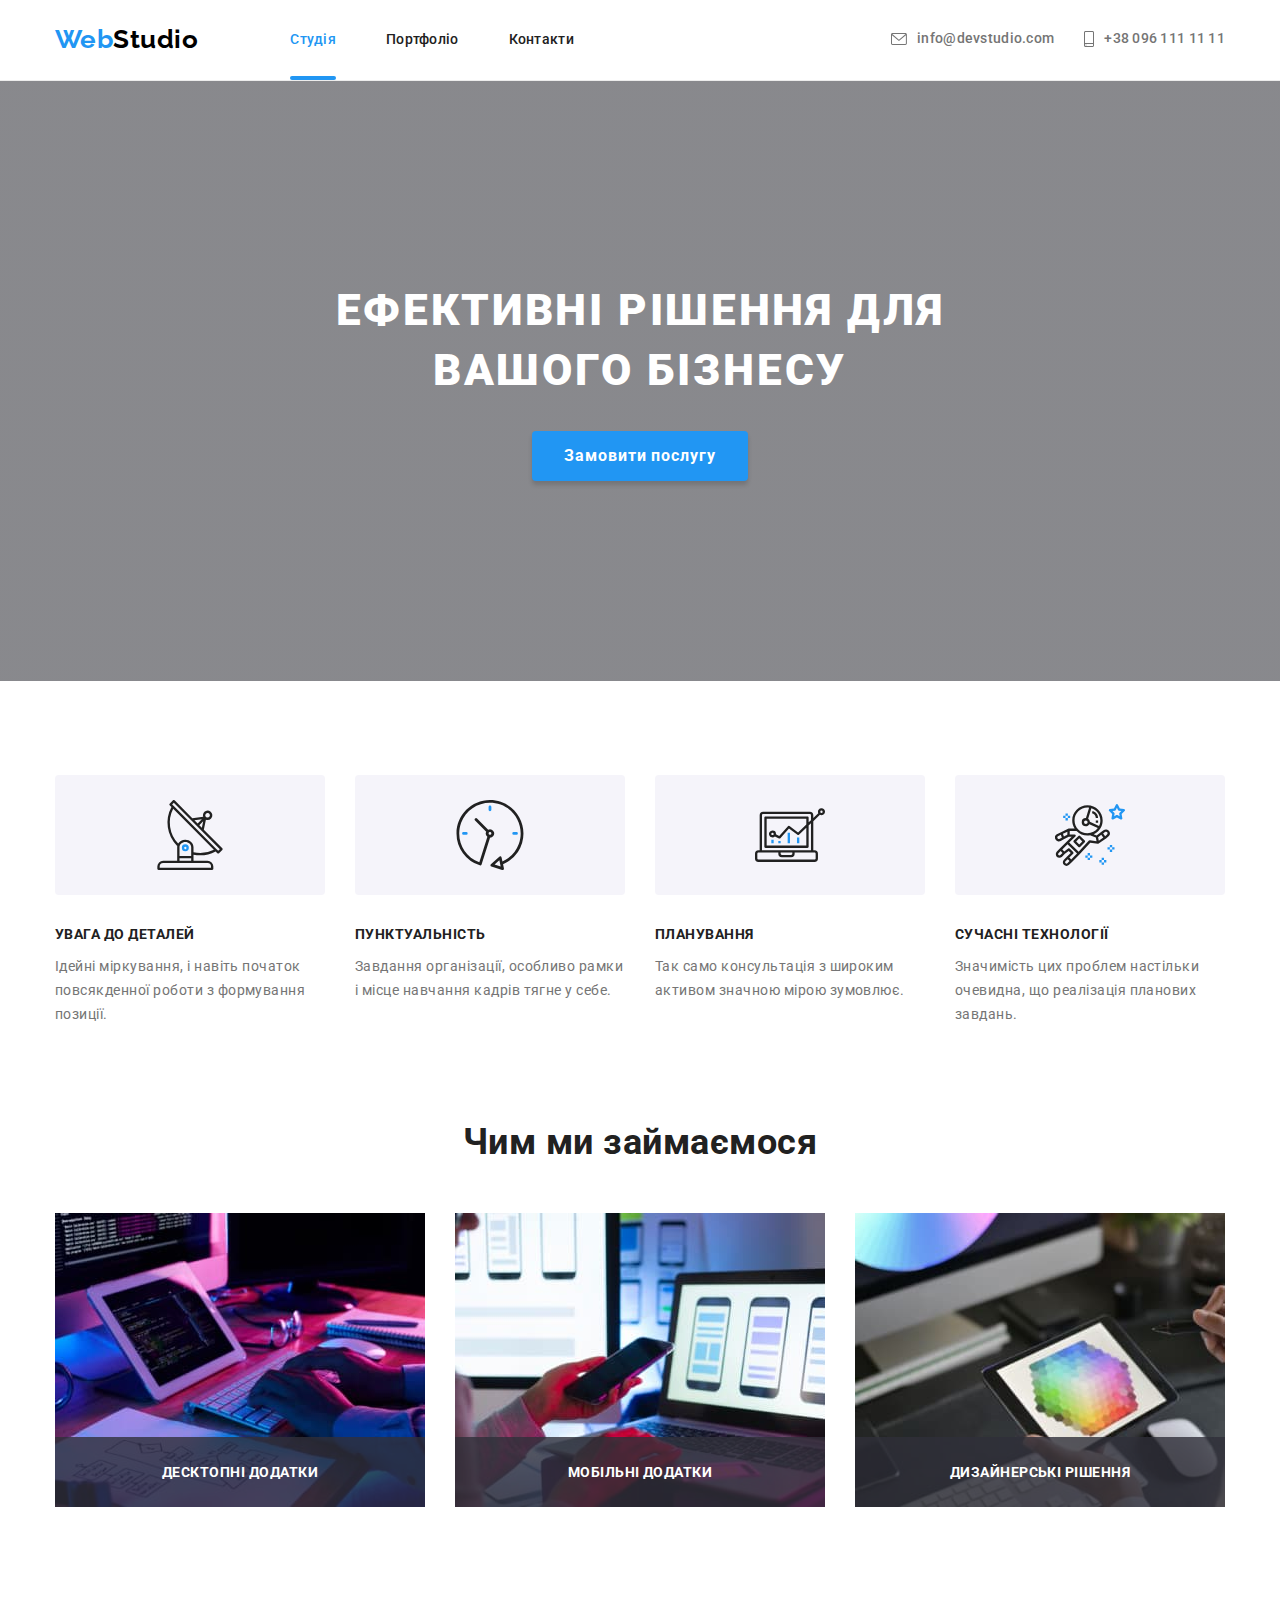
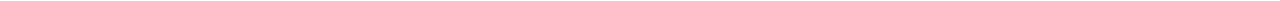
==== commit b7ab169d: "adds advantages and specialization sections" ====
--- a/index.html
+++ b/index.html
@@ -105,7 +105,7 @@
         </div>
       </section>
       <!-- Advantages -->
-      <!-- <section class="section advantages">
+      <section class="section advantages">
         <div class="container">
           <h2 class="advantages__title advantages__title--visually-hidden">Нашi переваги</h2>
           <ul class="advantages__list">
@@ -135,9 +135,9 @@
             </li>
           </ul>
         </div>
-      </section> -->
+      </section>
       <!-- Specialization -->
-      <!-- <section class="specialization section">
+      <section class="specialization section">
         <div class="container">
           <h2 class="specialization__title">Чим ми займаємося</h2>
           <ul class="specialization__list">
@@ -179,7 +179,7 @@
             </li>
           </ul>
         </div>
-      </section> -->
+      </section>
       <!-- Team -->
       <!-- <section class="team section">
         <div class="container">
--- a/css/main.min.css
+++ b/css/main.min.css
@@ -1 +1 @@
-/*! modern-normalize v1.1.0 | MIT License | https://github.com/sindresorhus/modern-normalize */@import"https://fonts.googleapis.com/css2?family=Raleway:wght@700&family=Roboto:wght@400;500;700;900&display=swap";*,::before,::after{-webkit-box-sizing:border-box;box-sizing:border-box}html{line-height:1.15;-webkit-text-size-adjust:100%;-moz-tab-size:4;-o-tab-size:4;tab-size:4}body{margin:0;font-family:system-ui,-apple-system,"Segoe UI",Roboto,Helvetica,Arial,sans-serif,"Apple Color Emoji","Segoe UI Emoji"}hr{height:0;color:inherit}abbr[title]{-webkit-text-decoration:underline dotted;text-decoration:underline dotted}b,strong{font-weight:bolder}code,kbd,samp,pre{font-family:ui-monospace,SFMono-Regular,Consolas,"Liberation Mono",Menlo,monospace;font-size:1em}small{font-size:80%}sub,sup{font-size:75%;line-height:0;position:relative;vertical-align:baseline}sub{bottom:-0.25em}sup{top:-0.5em}table{text-indent:0;border-color:inherit}button,input,optgroup,select,textarea{font-family:inherit;font-size:100%;line-height:1.15;margin:0}button,select{text-transform:none}button,[type=button],[type=reset],[type=submit]{-webkit-appearance:button}::-moz-focus-inner{border-style:none;padding:0}:-moz-focusring{outline:1px dotted ButtonText}:-moz-ui-invalid{box-shadow:none}legend{padding:0}progress{vertical-align:baseline}::-webkit-inner-spin-button,::-webkit-outer-spin-button{height:auto}[type=search]{-webkit-appearance:textfield;outline-offset:-2px}::-webkit-search-decoration{-webkit-appearance:none}::-webkit-file-upload-button{-webkit-appearance:button;font:inherit}summary{display:list-item}html{-webkit-box-sizing:border-box;box-sizing:border-box}body{background-color:#fff;color:#757575;letter-spacing:.03em;font-family:Roboto,sans-serif}h1,h2,h3,p,ul{margin:0;padding-left:0}.container{padding:0 15px}@media screen and (min-width: 480px){.container{width:480px}}@media screen and (min-width: 768px){.container{width:768px;margin-left:auto;margin-right:auto}}@media screen and (min-width: 1200px){.container{width:1200px}}.title--visually-hidden,.advantages__title--visually-hidden{position:absolute;white-space:nowrap;width:1px;height:1px;overflow:hidden;border:0;padding:0;clip:rect(0 0 0 0);-webkit-clip-path:inset(50%);clip-path:inset(50%);margin:-1px}.card-list,.sorter,.address__list,.clients__list,.socials,.team__list,.specialization__list,.advantages__list{list-style:none}.address__contact,.address__map,.clients__link,.socials__link,.agreement__terms:hover,.agreement__terms:focus,.logo{text-decoration:none}.page-header{background-color:#fff;border-bottom:1px solid #ececec}@media screen and (max-width: calc(768px - 1px)){.page-header{position:relative}}.page-header__container{padding-top:15px;padding-bottom:15px}@media screen and (max-width: calc(768px - 1px)){.menu-open-button{position:absolute;top:10px;right:10px;padding:0;border:none;background-color:rgba(0,0,0,0);line-height:0}.menu-open-button__icon-menu{fill:#212121}}@media screen and (min-width: 768px){.menu-open-button{display:none}.page-header__container{display:-webkit-box;display:-ms-flexbox;display:flex;padding-top:21px;padding-bottom:21px}}@media screen and (min-width: 1200px){.page-header__container{padding-top:24px;padding-bottom:25px}}.logo{text-decoration:none;font-family:Raleway,sans-serif;font-weight:700;font-size:24px;line-height:1.19;color:#000}.logo--blue{color:#2196f3}.logo--white{color:#fff}@media screen and (min-width: 1200px){.logo{font-size:26px}}@media screen and (max-width: calc(768px - 1px)){.mobile-menu{position:fixed;top:0;left:0;width:100%;height:100%;background-color:#fff;opacity:0;visibility:hidden;pointer-events:none;overflow:scroll}.mobile-menu.is-open{opacity:1;visibility:visible;pointer-events:auto}.mobile-menu__container{padding:48px 40px}.mobile-menu__close-button{position:absolute;top:10px;right:10px;padding:0;border:none;background-color:rgba(0,0,0,0);line-height:0}.mobile-menu__icon-close{fill:#212121}.mobile-menu__close-button:hover .mobile-menu__icon-close,.mobile-menu__close-button:focus .mobile-menu__icon-close{fill:#2196f3}.mobile-menu__navigation-list,.mobile-menu__contacts-list,.mobile-menu__socials-list{list-style:none}.mobile-menu__navigation-list{margin-bottom:calc(100vh - 496px)}.mobile-menu__navigation-item:not(:last-child),.mobile-menu__contacts-item:first-child{margin-bottom:32px}.mobile-menu__navigation-link,.mobile-menu__contacts-link,.mobile-menu__socials-link{text-decoration:none;font-family:Roboto,sans-serif;font-weight:500;letter-spacing:.02em}.mobile-menu__navigation-link,.mobile-menu__contacts-link{color:#212121;font-size:40px;line-height:1.18}.mobile-menu__navigation-link--current{color:#2196f3}.mobile-menu__contacts-list{margin-bottom:64px}.mobile-menu__contacts-link--blue,.mobile-menu__socials-link{color:#2196f3}.mobile-menu__contacts-link--grey{font-size:24px;line-height:1.18;color:#757575}.mobile-menu__socials-list{display:-webkit-box;display:-ms-flexbox;display:flex}.mobile-menu__socials-item{padding-right:10px}.mobile-menu__socials-item:not(:last-child){border-right:1px solid rgba(33,33,33,.2)}.mobile-menu__socials-item:not(:first-child){padding-left:10px}.mobile-menu__socials-link{font-size:18px;line-height:1.2}}@media screen and (min-width: 768px){.mobile-menu{display:none}}@media screen and (max-width: calc(768px - 1px)){.navigation__list{display:none}}@media screen and (min-width: 768px){.navigation__list{display:-webkit-box;display:-ms-flexbox;display:flex;list-style:none;margin-left:87px}.navigation{display:-webkit-box;display:-ms-flexbox;display:flex;-webkit-box-align:center;-ms-flex-align:center;align-items:center}.navigation__item:not(:last-child){margin-right:50px}.navigation__link{text-decoration:none;font-weight:500;font-size:14px;line-height:1.14;letter-spacing:.02em;color:#212121;-webkit-transition:color 250ms cubic-bezier(0.4, 0, 0.2, 1);transition:color 250ms cubic-bezier(0.4, 0, 0.2, 1)}.navigation__link:hover,.navigation__link:focus{color:#2196f3}}@media screen and (min-width: 1200px){.navigation__list{margin-left:92px}}@media screen and (max-width: calc(768px - 1px)){.contacts__list{display:none}}@media screen and (min-width: 768px){.contacts__list{list-style:none;margin-left:auto}.contacts__link{display:-webkit-box;display:-ms-flexbox;display:flex;-webkit-box-align:center;-ms-flex-align:center;align-items:center;text-decoration:none;font-weight:500;font-size:12px;line-height:1.14;letter-spacing:.02em;color:#757575;-webkit-transition:color 250ms cubic-bezier(0.4, 0, 0.2, 1);transition:color 250ms cubic-bezier(0.4, 0, 0.2, 1)}.contacts__link:hover,.contacts__link:focus{color:#2196f3}.contacts__icon{fill:#757575;margin-right:10px;-webkit-transition:fill 250ms cubic-bezier(0.4, 0, 0.2, 1);transition:fill 250ms cubic-bezier(0.4, 0, 0.2, 1)}.contacts__link:hover .contacts__icon,.contacts__link:focus .contacts__icon{fill:currentColor}}@media screen and (max-width: calc(1200px - 1px)){.contacts__item:not(:last-child){margin-bottom:10px}}@media screen and (min-width: 1200px){.contacts__list{display:-webkit-box;display:-ms-flexbox;display:flex;-webkit-box-align:center;-ms-flex-align:center;align-items:center}.contacts__item:not(:last-child){margin-right:30px}.contacts__link{font-size:14px}.contacts__icon--first{width:16px;height:12px}.contacts__icon--second{width:10px;height:16px}}.navigation__link--current{position:relative;padding-bottom:28px;color:#2196f3}.navigation__link--current::after{position:absolute;bottom:-5px;right:0;display:block;content:"";width:100%;height:4px;border-radius:2px;background-color:#2196f3}.hero{display:-webkit-box;display:-ms-flexbox;display:flex;-webkit-box-orient:vertical;-webkit-box-direction:normal;-ms-flex-direction:column;flex-direction:column;-webkit-box-align:center;-ms-flex-align:center;align-items:center;padding-top:118px;padding-bottom:118px;text-align:center}.hero__title{color:#fff;font-weight:900;font-size:26px;line-height:1.36;text-align:center;text-transform:uppercase;letter-spacing:.06em}.hero__button{color:#fff;background-color:#2196f3;font-family:inherit;font-weight:700;font-size:16px;line-height:1.88;letter-spacing:.06em;-webkit-box-shadow:0px 4px 4px rgba(0,0,0,.15);box-shadow:0px 4px 4px rgba(0,0,0,.15);min-width:216px;box-shadow:0px 4px 4px rgba(0,0,0,.15);border:0;border-radius:4px;padding:10px 24px;text-align:center;margin-top:30px;-webkit-transition:background-color 250ms cubic-bezier(0.4, 0, 0.2, 1);transition:background-color 250ms cubic-bezier(0.4, 0, 0.2, 1)}.hero__button:hover,.hero__button:focus{background-color:#188ce8}.overlay{min-height:400px;background-image:-webkit-gradient(linear, left top, right top, from(rgba(47, 48, 58, 0.4)), to(rgba(47, 48, 58, 0.4))),url(../images/hero-480.jpg);background-image:linear-gradient(to right, rgba(47, 48, 58, 0.4), rgba(47, 48, 58, 0.4)),url(../images/hero-480.jpg);background-color:#c4c4c4;background-size:cover;background-repeat:no-repeat}@media screen and (min-device-pixel-ratio: 2)and (min-width: calc(768px - 1px)),screen and (-webkit-min-device-pixel-ratio: 2)and (min-width: calc(768px - 1px)),screen and (min-resolution: 192dpi)and (min-width: calc(768px - 1px)),screen and (min-resolution: 2dppx)and (min-width: calc(768px - 1px)){.overlay{background-image:-webkit-gradient(linear, left top, right top, from(rgba(47, 48, 58, 0.4)), to(rgba(47, 48, 58, 0.4))),url(../images/hero-480@2x.jpg);background-image:linear-gradient(to right, rgba(47, 48, 58, 0.4), rgba(47, 48, 58, 0.4)),url(../images/hero-480@2x.jpg)}}@media screen and (min-width: 768px){.overlay{max-width:768px;margin-left:auto;margin-right:auto;background-image:-webkit-gradient(linear, left top, right top, from(rgba(47, 48, 58, 0.4)), to(rgba(47, 48, 58, 0.4))),url(../images/hero-768.jpg);background-image:linear-gradient(to right, rgba(47, 48, 58, 0.4), rgba(47, 48, 58, 0.4)),url(../images/hero-768.jpg)}}@media screen and (min-width: 768px)and (min-device-pixel-ratio: 2)and (min-width: calc(1200px - 1px)),screen and (min-width: 768px)and (-webkit-min-device-pixel-ratio: 2)and (min-width: calc(1200px - 1px)),screen and (min-width: 768px)and (min-resolution: 192dpi)and (min-width: calc(1200px - 1px)),screen and (min-width: 768px)and (min-resolution: 2dppx)and (min-width: calc(1200px - 1px)){.overlay{background-image:-webkit-gradient(linear, left top, right top, from(rgba(47, 48, 58, 0.4)), to(rgba(47, 48, 58, 0.4))),url(../images/hero-768@2x.jpg);background-image:linear-gradient(to right, rgba(47, 48, 58, 0.4), rgba(47, 48, 58, 0.4)),url(../images/hero-768@2x.jpg)}}@media screen and (min-width: 1200px){.hero__title{font-size:44px}.hero{padding-top:200px;padding-bottom:200px}.overlay{min-height:600px;max-width:1600px;background-image:-webkit-gradient(linear, left top, right top, from(rgba(47, 48, 58, 0.4)), to(rgba(47, 48, 58, 0.4))),url(../images/hero-1200.jpg);background-image:linear-gradient(to right, rgba(47, 48, 58, 0.4), rgba(47, 48, 58, 0.4)),url(../images/hero-1200.jpg)}}@media screen and (min-width: 1200px)and (min-device-pixel-ratio: 2)and (min-width: 1200px),screen and (min-width: 1200px)and (-webkit-min-device-pixel-ratio: 2)and (min-width: 1200px),screen and (min-width: 1200px)and (min-resolution: 192dpi)and (min-width: 1200px),screen and (min-width: 1200px)and (min-resolution: 2dppx)and (min-width: 1200px){.overlay{background-image:-webkit-gradient(linear, left top, right top, from(rgba(47, 48, 58, 0.4)), to(rgba(47, 48, 58, 0.4))),url(../images/hero-1200@2x.jpg);background-image:linear-gradient(to right, rgba(47, 48, 58, 0.4), rgba(47, 48, 58, 0.4)),url(../images/hero-1200@2x.jpg)}}.backdrop{position:fixed;top:0;bottom:0;right:0;left:0;background-color:rgba(0,0,0,.2);opacity:1;-webkit-transition:opacity 250ms cubic-bezier(0.4, 0, 0.2, 1);transition:opacity 250ms cubic-bezier(0.4, 0, 0.2, 1)}@media screen and (max-width: calc(768px - 1px)){.backdrop{overflow:auto}}.is-hidden{opacity:0;pointer-events:none;visibility:hidden}.modal{position:absolute;padding:40px;background-color:#fff}@media screen and (max-width: calc(768px - 1px)){.modal{left:15px;right:15px;top:93px}}@media screen and (min-width: 768px){.modal{top:50%;left:50%;-webkit-transform:translate(-50%, -50%) scale(1);transform:translate(-50%, -50%) scale(1);width:450px;-webkit-transition:-webkit-transform 250ms cubic-bezier(0.4, 0, 0.2, 1) 100ms;transition:-webkit-transform 250ms cubic-bezier(0.4, 0, 0.2, 1) 100ms;transition:transform 250ms cubic-bezier(0.4, 0, 0.2, 1) 100ms;transition:transform 250ms cubic-bezier(0.4, 0, 0.2, 1) 100ms, -webkit-transform 250ms cubic-bezier(0.4, 0, 0.2, 1) 100ms}}@media screen and (min-width: 1200px){.modal{width:528px}}.is-hidden .modal{-webkit-transform:translate(-50%, 50%) scale(1.2);transform:translate(-50%, 50%) scale(1.2)}.modal__title{margin-bottom:12px;font-weight:700;font-size:20px;line-height:1.15;text-align:center;color:#212121}.form__input,.form__textarea,.form__label{display:block}.form__label{margin-bottom:4px;font-weight:400;font-size:12px;line-height:1.17;letter-spacing:.01em}.form__field{position:relative;margin-bottom:10px}.form__input{padding-left:42px;width:100%;border:1px solid rgba(33,33,33,.2);border-radius:4px;height:44px;-webkit-transition:border 250ms cubic-bezier(0.4, 0, 0.2, 1);transition:border 250ms cubic-bezier(0.4, 0, 0.2, 1)}.form__input:focus,.form__input:hover{border:1px solid #2196f3;outline:none}.form__icon{position:absolute;top:50%;left:12px;-webkit-transform:translateY(-50%);transform:translateY(-50%);-webkit-transition:fill 250ms cubic-bezier(0.4, 0, 0.2, 1);transition:fill 250ms cubic-bezier(0.4, 0, 0.2, 1)}.form__input:focus+.form__icon,.form__input:hover+.form__icon{fill:#2196f3}.form__textarea{width:100%;height:120px;padding:12px 16px;margin-bottom:20px;margin-top:4px;border:1px solid rgba(33,33,33,.2);border-radius:4px;resize:none}.form__textarea::-webkit-input-placeholder{font-weight:400;font-size:12px;line-height:1.17;letter-spacing:.01em;color:rgba(117,117,117,.5);-webkit-transition:border 250ms cubic-bezier(0.4, 0, 0.2, 1);transition:border 250ms cubic-bezier(0.4, 0, 0.2, 1)}.form__textarea::-moz-placeholder{font-weight:400;font-size:12px;line-height:1.17;letter-spacing:.01em;color:rgba(117,117,117,.5);-moz-transition:border 250ms cubic-bezier(0.4, 0, 0.2, 1);transition:border 250ms cubic-bezier(0.4, 0, 0.2, 1)}.form__textarea:-ms-input-placeholder{font-weight:400;font-size:12px;line-height:1.17;letter-spacing:.01em;color:rgba(117,117,117,.5);-ms-transition:border 250ms cubic-bezier(0.4, 0, 0.2, 1);transition:border 250ms cubic-bezier(0.4, 0, 0.2, 1)}.form__textarea::-ms-input-placeholder{font-weight:400;font-size:12px;line-height:1.17;letter-spacing:.01em;color:rgba(117,117,117,.5);-ms-transition:border 250ms cubic-bezier(0.4, 0, 0.2, 1);transition:border 250ms cubic-bezier(0.4, 0, 0.2, 1)}.form__textarea::placeholder{font-weight:400;font-size:12px;line-height:1.17;letter-spacing:.01em;color:rgba(117,117,117,.5);-webkit-transition:border 250ms cubic-bezier(0.4, 0, 0.2, 1);transition:border 250ms cubic-bezier(0.4, 0, 0.2, 1)}.form__textarea:hover{border:1px solid #2196f3}.form__textarea:focus{border:1px solid #2196f3;outline:none}.form__btn{display:block;margin-right:auto;margin-left:auto;padding:10px 52px;background-color:#2196f3;border:none;-webkit-box-shadow:0px 4px 4px rgba(0,0,0,.15);box-shadow:0px 4px 4px rgba(0,0,0,.15);border-radius:4px;color:#fff;font-weight:700;font-size:16px;line-height:1.88;letter-spacing:.06em;cursor:pointer;-webkit-transition:background-color 250ms cubic-bezier(0.4, 0, 0.2, 1);transition:background-color 250ms cubic-bezier(0.4, 0, 0.2, 1)}.form__btn:hover{background-color:#188ce8}.form__btn:focus{background-color:#188ce8;text-decoration:none}.agreement__label{position:relative;display:block;margin-bottom:30px;font-weight:400;font-size:14px;line-height:1.71;letter-spacing:.03em;padding-left:24px}.agreement__label:hover,.agreement__label:focus{text-decoration:none}.agreement__checkbox{-webkit-appearance:none;-moz-appearance:none;appearance:none}.agreement__icon-check,.agreement__icon-empty{position:absolute;left:0;top:4px;-webkit-transition:opacity 250ms cubic-bezier(0.4, 0, 0.2, 1),fill 250ms cubic-bezier(0.4, 0, 0.2, 1);transition:opacity 250ms cubic-bezier(0.4, 0, 0.2, 1),fill 250ms cubic-bezier(0.4, 0, 0.2, 1)}.agreement__icon-empty{fill:#000}.agreement__icon-check{opacity:0}.agreement__checkbox:checked+.agreement__icon-check{opacity:1}.agreement__checkbox:checked~.agreement__icon-empty{opacity:0}.agreement__checkbox:focus~.agreement__icon-empty{fill:#2196f3}.agreement__checkbox:checked~.agreement__icon-empty{fill:#2196f3}.agreement__terms{color:#2196f3}.close-btn{position:absolute;top:8px;right:8px;padding:0;display:-webkit-box;display:-ms-flexbox;display:flex;-webkit-box-align:center;-ms-flex-align:center;align-items:center;-webkit-box-pack:center;-ms-flex-pack:center;justify-content:center;cursor:pointer;width:30px;height:30px;border-radius:50%;background:#fff;border:1px solid rgba(0,0,0,.1)}.close-btn__icon{-webkit-transition:fill 250ms cubic-bezier(0.4, 0, 0.2, 1);transition:fill 250ms cubic-bezier(0.4, 0, 0.2, 1)}.close-btn:hover .close-btn__icon,.close-btn:focus .close-btn__icon{fill:#2196f3}.advantages__list{display:-webkit-box;display:-ms-flexbox;display:flex;margin-left:calc(-1 * 30px)}.advantages__item{margin-left:30px;-ms-flex-preferred-size:calc(100% / 4 - 30px);flex-basis:calc(100% / 4 - 30px)}.advantages__item::before{content:"";display:block;height:120px;border-radius:4px;background-color:#f5f4fa;background-repeat:no-repeat;background-position:center}.advantages__subtitle{margin-top:30px;margin-bottom:10px;font-size:14px;line-height:1.42;text-transform:uppercase;color:#212121}.advantages__text{font-style:normal;font-size:14px;line-height:1.71}.icon-antenna::before{background-image:url(../images/icons/antenna.svg)}.icon-clock:before{background-image:url(../images/icons/clock.svg)}.icon-diagram:before{background-image:url(../images/icons/diagram.svg)}.icon-astronaut:before{background-image:url(../images/icons/astronaut.svg)}.specialization{padding-top:0}.specialization__title{margin-bottom:50px;font-size:36px;line-height:1.17;color:#212121;text-align:center}.specialization__list{display:-webkit-box;display:-ms-flexbox;display:flex;margin-left:calc(-1 * 30px)}.specialization__item{margin-left:30px;-ms-flex-preferred-size:calc(100% / 3 - 30px);flex-basis:calc(100% / 3 - 30px)}.specialization__thumb{position:relative}.specialization__image{display:block}.specialization__description{position:absolute;bottom:0;right:0;left:0;width:100%;padding-top:27px;padding-bottom:27px;font-weight:700;font-size:14px;text-align:center;text-transform:uppercase;background-color:rgba(47,48,58,.8);color:#fff}.team{background-color:#f5f4fa}.team__title{margin-bottom:50px;font-size:36px;line-height:1.17;text-align:center;color:#212121}.team__list{display:-webkit-box;display:-ms-flexbox;display:flex;margin-left:calc(-1 * 30px)}.member-card{margin-left:30px;-ms-flex-preferred-size:calc(100% / 4 - 30px);flex-basis:calc(100% / 4 - 30px);background-color:#fff;-webkit-box-shadow:0px 1px 3px rgba(0,0,0,.12),0px 1px 1px rgba(0,0,0,.14),0px 2px 1px rgba(0,0,0,.2);box-shadow:0px 1px 3px rgba(0,0,0,.12),0px 1px 1px rgba(0,0,0,.14),0px 2px 1px rgba(0,0,0,.2);border-radius:0px 0px 4px 4px}.member-card__info{padding-top:30px;padding-bottom:30px;padding-left:32px;padding-right:32px}.member-card__name{margin-bottom:10px;font-weight:500;font-size:16px;line-height:1.19;text-align:center;color:#212121}.member-card__position{margin-bottom:16px;font-size:16px;line-height:1.19;text-align:center;margin-bottom:16px}.socials{display:-webkit-box;display:-ms-flexbox;display:flex;margin:0;padding:0}.socials__item:not(:last-child){margin-right:10px}.socials__link{display:-webkit-box;display:-ms-flexbox;display:flex;-webkit-box-pack:center;-ms-flex-pack:center;justify-content:center;-webkit-box-align:center;-ms-flex-align:center;align-items:center;width:44px;height:44px;border-radius:50%;background:rgba(255,255,255,.1);-webkit-transition:background-color 250ms cubic-bezier(0.4, 0, 0.2, 1);transition:background-color 250ms cubic-bezier(0.4, 0, 0.2, 1)}.socials__link:hover,.socials__link:focus{background-color:#2196f3}.socials__icon{width:20px;height:20px;fill:#fff;-webkit-transition:fill 250ms cubic-bezier(0.4, 0, 0.2, 1);transition:fill 250ms cubic-bezier(0.4, 0, 0.2, 1)}.socials__link:hover .socials__icon,.socials__link:focus .socials__icon{fill:#fff}.socials__link--white{background-color:#fff}.socials__icon--grey{fill:#afb1b8}.clients__title{margin-bottom:50px;font-size:36px;line-height:1.17;text-align:center;color:#212121}.clients__list{display:-webkit-box;display:-ms-flexbox;display:flex;gap:30px}.clients__item{-ms-flex-preferred-size:calc((100% - 150px)/6);flex-basis:calc((100% - 150px)/6)}.clients__link{display:-webkit-box;display:-ms-flexbox;display:flex;-webkit-box-pack:center;-ms-flex-pack:center;justify-content:center;-webkit-box-align:center;-ms-flex-align:center;align-items:center;height:92px;border:1px solid #afb1b8;border-radius:4px;cursor:pointer;-webkit-transition:border 250ms cubic-bezier(0.4, 0, 0.2, 1);transition:border 250ms cubic-bezier(0.4, 0, 0.2, 1)}.clients__link:hover,.clients__link:focus{border:1px solid #2196f3}.clients__logo{width:106px;height:60px;fill:#afb1b8;-webkit-transition:fill 250ms cubic-bezier(0.4, 0, 0.2, 1);transition:fill 250ms cubic-bezier(0.4, 0, 0.2, 1)}.clients__link:hover .clients__logo,.clients__link:focus .clients__logo{fill:#2196f3}.page-footer{padding-top:60px;padding-bottom:60px;background-color:#2f303a}.page-footer__container{display:-webkit-box;display:-ms-flexbox;display:flex;-webkit-box-align:baseline;-ms-flex-align:baseline;align-items:baseline}.address__list{font-style:normal;font-family:Roboto,sans-serif}.address__item:not(:last-child){margin-bottom:9px}.address__map{display:inline-block;font-size:14px;line-height:1.71;color:#fff;-webkit-transition:color 250ms cubic-bezier(0.4, 0, 0.2, 1);transition:color 250ms cubic-bezier(0.4, 0, 0.2, 1)}.address__map:hover,.address__map:focus{color:#2196f3}.address__contact{font-size:14px;line-height:1.71;color:rgba(255,255,255,.6);-webkit-transition:color 250ms cubic-bezier(0.4, 0, 0.2, 1);transition:color 250ms cubic-bezier(0.4, 0, 0.2, 1)}.address__contact:hover,.address__contact:focus{color:#2196f3}.subscribtion{margin-left:70px}.subscribtion--right{margin-left:auto}.subscribtion__title{font-weight:700;font-size:14px;line-height:1.14;text-transform:uppercase;color:#fff;margin-bottom:20px}.subscribtion__form{display:-webkit-box;display:-ms-flexbox;display:flex}.subscribtion__input{margin-right:12px;width:358px;height:50px;padding-left:16px;background-color:rgba(0,0,0,0);border:1px solid rgba(255,255,255,.3);border-radius:4px;color:#fff}.subscribtion__input::-webkit-input-placeholder{font-weight:400;font-size:16px;line-height:1.25;letter-spacing:.03em;color:rgba(255,255,255,.6)}.subscribtion__input::-moz-placeholder{font-weight:400;font-size:16px;line-height:1.25;letter-spacing:.03em;color:rgba(255,255,255,.6)}.subscribtion__input:-ms-input-placeholder{font-weight:400;font-size:16px;line-height:1.25;letter-spacing:.03em;color:rgba(255,255,255,.6)}.subscribtion__input::-ms-input-placeholder{font-weight:400;font-size:16px;line-height:1.25;letter-spacing:.03em;color:rgba(255,255,255,.6)}.subscribtion__input::placeholder{font-weight:400;font-size:16px;line-height:1.25;letter-spacing:.03em;color:rgba(255,255,255,.6)}.subscribtion__btn{display:-webkit-box;display:-ms-flexbox;display:flex;-webkit-box-align:center;-ms-flex-align:center;align-items:center;padding:10px 28px;font-weight:700;font-size:16px;line-height:1.88;color:#fff;background-color:#2196f3;border-radius:4px;-webkit-box-shadow:0px 4px 4px rgba(0,0,0,.15);box-shadow:0px 4px 4px rgba(0,0,0,.15);border:none;cursor:pointer;-webkit-transition:background-color 250ms cubic-bezier(0.4, 0, 0.2, 1);transition:background-color 250ms cubic-bezier(0.4, 0, 0.2, 1)}.subscribtion__btn:focus,.subscribtion__btn:hover{background-color:#188ce8}.subscribtion__icon{margin-left:10px;fill:#fff}.sorter{display:-webkit-box;display:-ms-flexbox;display:flex;-webkit-box-pack:center;-ms-flex-pack:center;justify-content:center;margin-left:auto;margin-right:auto;margin-bottom:34px;padding-left:0}.sorter__item:not(:last-child){margin-right:8px}.sorter__button{font-weight:500;font-size:16px;line-height:1.63;background:#f5f4fa;padding:6px 22px;border-radius:4px;text-align:center;border:none;cursor:pointer;-webkit-transition:color 250ms cubic-bezier(0.4, 0, 0.2, 1),background-color 250ms cubic-bezier(0.4, 0, 0.2, 1),-webkit-box-shadow 250ms cubic-bezier(0.4, 0, 0.2, 1);transition:color 250ms cubic-bezier(0.4, 0, 0.2, 1),background-color 250ms cubic-bezier(0.4, 0, 0.2, 1),-webkit-box-shadow 250ms cubic-bezier(0.4, 0, 0.2, 1);transition:color 250ms cubic-bezier(0.4, 0, 0.2, 1),background-color 250ms cubic-bezier(0.4, 0, 0.2, 1),box-shadow 250ms cubic-bezier(0.4, 0, 0.2, 1);transition:color 250ms cubic-bezier(0.4, 0, 0.2, 1),background-color 250ms cubic-bezier(0.4, 0, 0.2, 1),box-shadow 250ms cubic-bezier(0.4, 0, 0.2, 1),-webkit-box-shadow 250ms cubic-bezier(0.4, 0, 0.2, 1)}.sorter__button:hover,.sorter__button:focus{color:#fff;background-color:#2196f3;-webkit-box-shadow:0px 3px 1px rgba(0,0,0,.1),0px 1px 2px rgba(0,0,0,.08),0px 2px 2px rgba(0,0,0,.12);box-shadow:0px 3px 1px rgba(0,0,0,.1),0px 1px 2px rgba(0,0,0,.08),0px 2px 2px rgba(0,0,0,.12)}.sorter__button--active{color:#fff;background-color:#2196f3;-webkit-box-shadow:0px 3px 1px rgba(0,0,0,.1),0px 1px 2px rgba(0,0,0,.08),0px 2px 2px rgba(0,0,0,.12);box-shadow:0px 3px 1px rgba(0,0,0,.1),0px 1px 2px rgba(0,0,0,.08),0px 2px 2px rgba(0,0,0,.12)}.card-list{padding-left:0;display:-webkit-box;display:-ms-flexbox;display:flex;-ms-flex-wrap:wrap;flex-wrap:wrap;margin-top:calc(-1 * 30px);margin-left:calc(-1 * 30px)}.card-list__item{margin-top:30px;margin-left:30px;-ms-flex-preferred-size:calc(100% / 3 - 30px);flex-basis:calc(100% / 3 - 30px)}.card{display:block;text-decoration:none;-webkit-transition:-webkit-box-shadow 250ms cubic-bezier(0.4, 0, 0.2, 1);transition:-webkit-box-shadow 250ms cubic-bezier(0.4, 0, 0.2, 1);transition:box-shadow 250ms cubic-bezier(0.4, 0, 0.2, 1);transition:box-shadow 250ms cubic-bezier(0.4, 0, 0.2, 1), -webkit-box-shadow 250ms cubic-bezier(0.4, 0, 0.2, 1);overflow:hidden}.card:hover,.card:focus{-webkit-box-shadow:0px 1px 1px rgba(0,0,0,.12),0px 4px 4px rgba(0,0,0,.06),1px 4px 6px rgba(0,0,0,.16);box-shadow:0px 1px 1px rgba(0,0,0,.12),0px 4px 4px rgba(0,0,0,.06),1px 4px 6px rgba(0,0,0,.16)}.card__thumb{position:relative;display:block;width:100%;overflow:hidden}.card__image{display:block;max-width:100%}.card__description{padding:20px 24px;border-bottom:1px solid #eee;border-left:1px solid #eee;border-right:1px solid #eee}.card__title{margin-bottom:4px;color:#212121;font-size:18px;line-height:2;letter-spacing:.06em}.card__text{color:#757575;font-size:16px;line-height:1.88}.card__overlay{position:absolute;top:100%;left:0;display:block;width:100%;height:100%;padding:63px 24px;background-color:rgba(33,150,243,.9);-webkit-transition:-webkit-transform 250ms cubic-bezier(0.4, 0, 0.2, 1);transition:-webkit-transform 250ms cubic-bezier(0.4, 0, 0.2, 1);transition:transform 250ms cubic-bezier(0.4, 0, 0.2, 1);transition:transform 250ms cubic-bezier(0.4, 0, 0.2, 1), -webkit-transform 250ms cubic-bezier(0.4, 0, 0.2, 1)}.card:hover .card__overlay,.card:focus .card__overlay{-webkit-transform:translateY(-100%);transform:translateY(-100%)}.card__overlay-text{font-size:18px;line-height:1.56;color:#fff}/*# sourceMappingURL=main.min.css.map */+/*! modern-normalize v1.1.0 | MIT License | https://github.com/sindresorhus/modern-normalize */@import"https://fonts.googleapis.com/css2?family=Raleway:wght@700&family=Roboto:wght@400;500;700;900&display=swap";*,::before,::after{-webkit-box-sizing:border-box;box-sizing:border-box}html{line-height:1.15;-webkit-text-size-adjust:100%;-moz-tab-size:4;-o-tab-size:4;tab-size:4}body{margin:0;font-family:system-ui,-apple-system,"Segoe UI",Roboto,Helvetica,Arial,sans-serif,"Apple Color Emoji","Segoe UI Emoji"}hr{height:0;color:inherit}abbr[title]{-webkit-text-decoration:underline dotted;text-decoration:underline dotted}b,strong{font-weight:bolder}code,kbd,samp,pre{font-family:ui-monospace,SFMono-Regular,Consolas,"Liberation Mono",Menlo,monospace;font-size:1em}small{font-size:80%}sub,sup{font-size:75%;line-height:0;position:relative;vertical-align:baseline}sub{bottom:-0.25em}sup{top:-0.5em}table{text-indent:0;border-color:inherit}button,input,optgroup,select,textarea{font-family:inherit;font-size:100%;line-height:1.15;margin:0}button,select{text-transform:none}button,[type=button],[type=reset],[type=submit]{-webkit-appearance:button}::-moz-focus-inner{border-style:none;padding:0}:-moz-focusring{outline:1px dotted ButtonText}:-moz-ui-invalid{box-shadow:none}legend{padding:0}progress{vertical-align:baseline}::-webkit-inner-spin-button,::-webkit-outer-spin-button{height:auto}[type=search]{-webkit-appearance:textfield;outline-offset:-2px}::-webkit-search-decoration{-webkit-appearance:none}::-webkit-file-upload-button{-webkit-appearance:button;font:inherit}summary{display:list-item}html{-webkit-box-sizing:border-box;box-sizing:border-box}body{background-color:#fff;color:#757575;letter-spacing:.03em;font-family:Roboto,sans-serif}h1,h2,h3,p,ul{margin:0;padding-left:0}.container{padding:0 15px;margin-left:auto;margin-right:auto}@media screen and (min-width: 480px){.container{width:480px}}@media screen and (min-width: 768px){.container{width:768px;margin-left:auto;margin-right:auto}}@media screen and (min-width: 1200px){.container{width:1200px}}.section{padding-top:60px;padding-bottom:60px}@media screen and (min-width: 1200px){.section{padding-top:94px;padding-bottom:94px}}.title--visually-hidden,.advantages__title--visually-hidden{position:absolute;white-space:nowrap;width:1px;height:1px;overflow:hidden;border:0;padding:0;clip:rect(0 0 0 0);-webkit-clip-path:inset(50%);clip-path:inset(50%);margin:-1px}.card-list,.sorter,.address__list,.clients__list,.socials,.team__list,.specialization__list,.advantages__list{list-style:none}.address__contact,.address__map,.clients__link,.socials__link,.agreement__terms:hover,.agreement__terms:focus,.logo{text-decoration:none}.page-header{background-color:#fff;border-bottom:1px solid #ececec}.page-header__container{padding-top:15px;padding-bottom:15px}@media screen and (max-width: calc(768px - 1px)){.page-header__container{position:relative}}@media screen and (max-width: calc(768px - 1px)){.menu-open-button{position:absolute;top:10px;right:10px;padding:0;border:none;background-color:rgba(0,0,0,0);line-height:0}.menu-open-button__icon-menu{fill:#212121}}@media screen and (min-width: 768px){.menu-open-button{display:none}.page-header__container{display:-webkit-box;display:-ms-flexbox;display:flex;padding-top:21px;padding-bottom:21px}}@media screen and (min-width: 1200px){.page-header__container{padding-top:24px;padding-bottom:25px}}.logo{text-decoration:none;font-family:Raleway,sans-serif;font-weight:700;font-size:24px;line-height:1.19;color:#000}.logo--blue{color:#2196f3}.logo--white{color:#fff}@media screen and (min-width: 1200px){.logo{font-size:26px}}@media screen and (max-width: calc(768px - 1px)){.mobile-menu{position:fixed;top:0;left:0;width:100%;height:100%;background-color:#fff;opacity:0;visibility:hidden;pointer-events:none;overflow:scroll}.mobile-menu.is-open{opacity:1;visibility:visible;pointer-events:auto}.mobile-menu__container{padding:48px 40px}.mobile-menu__close-button{position:absolute;top:10px;right:10px;padding:0;border:none;background-color:rgba(0,0,0,0);line-height:0}.mobile-menu__icon-close{fill:#212121}.mobile-menu__close-button:hover .mobile-menu__icon-close,.mobile-menu__close-button:focus .mobile-menu__icon-close{fill:#2196f3}.mobile-menu__navigation-list,.mobile-menu__contacts-list,.mobile-menu__socials-list{list-style:none}.mobile-menu__navigation-list{margin-bottom:calc(100vh - 496px)}.mobile-menu__navigation-item:not(:last-child),.mobile-menu__contacts-item:first-child{margin-bottom:32px}.mobile-menu__navigation-link,.mobile-menu__contacts-link,.mobile-menu__socials-link{text-decoration:none;font-family:Roboto,sans-serif;font-weight:500;letter-spacing:.02em}.mobile-menu__navigation-link,.mobile-menu__contacts-link{color:#212121;font-size:40px;line-height:1.18}.mobile-menu__navigation-link--current{color:#2196f3}.mobile-menu__contacts-list{margin-bottom:64px}.mobile-menu__contacts-link--blue,.mobile-menu__socials-link{color:#2196f3}.mobile-menu__contacts-link--grey{font-size:24px;line-height:1.18;color:#757575}.mobile-menu__socials-list{display:-webkit-box;display:-ms-flexbox;display:flex}.mobile-menu__socials-item{padding-right:10px}.mobile-menu__socials-item:not(:last-child){border-right:1px solid rgba(33,33,33,.2)}.mobile-menu__socials-item:not(:first-child){padding-left:10px}.mobile-menu__socials-link{font-size:18px;line-height:1.2}}@media screen and (min-width: 768px){.mobile-menu{display:none}}@media screen and (max-width: calc(768px - 1px)){.navigation__list{display:none}}@media screen and (min-width: 768px){.navigation__list{display:-webkit-box;display:-ms-flexbox;display:flex;list-style:none;margin-left:87px}.navigation{display:-webkit-box;display:-ms-flexbox;display:flex;-webkit-box-align:center;-ms-flex-align:center;align-items:center}.navigation__item:not(:last-child){margin-right:50px}.navigation__link{text-decoration:none;font-weight:500;font-size:14px;line-height:1.14;letter-spacing:.02em;color:#212121;-webkit-transition:color 250ms cubic-bezier(0.4, 0, 0.2, 1);transition:color 250ms cubic-bezier(0.4, 0, 0.2, 1)}.navigation__link:hover,.navigation__link:focus{color:#2196f3}}@media screen and (min-width: 1200px){.navigation__list{margin-left:92px}}@media screen and (max-width: calc(768px - 1px)){.contacts__list{display:none}}@media screen and (min-width: 768px){.contacts__list{list-style:none;margin-left:auto}.contacts__link{display:-webkit-box;display:-ms-flexbox;display:flex;-webkit-box-align:center;-ms-flex-align:center;align-items:center;text-decoration:none;font-weight:500;font-size:12px;line-height:1.14;letter-spacing:.02em;color:#757575;-webkit-transition:color 250ms cubic-bezier(0.4, 0, 0.2, 1);transition:color 250ms cubic-bezier(0.4, 0, 0.2, 1)}.contacts__link:hover,.contacts__link:focus{color:#2196f3}.contacts__icon{fill:#757575;margin-right:10px;-webkit-transition:fill 250ms cubic-bezier(0.4, 0, 0.2, 1);transition:fill 250ms cubic-bezier(0.4, 0, 0.2, 1)}.contacts__link:hover .contacts__icon,.contacts__link:focus .contacts__icon{fill:currentColor}}@media screen and (max-width: calc(1200px - 1px)){.contacts__item:not(:last-child){margin-bottom:10px}}@media screen and (min-width: 1200px){.contacts__list{display:-webkit-box;display:-ms-flexbox;display:flex;-webkit-box-align:center;-ms-flex-align:center;align-items:center}.contacts__item:not(:last-child){margin-right:30px}.contacts__link{font-size:14px}.contacts__icon--first{width:16px;height:12px}.contacts__icon--second{width:10px;height:16px}}.navigation__link--current{position:relative;padding-bottom:28px;color:#2196f3}.navigation__link--current::after{position:absolute;bottom:-5px;right:0;display:block;content:"";width:100%;height:4px;border-radius:2px;background-color:#2196f3}.hero{display:-webkit-box;display:-ms-flexbox;display:flex;-webkit-box-orient:vertical;-webkit-box-direction:normal;-ms-flex-direction:column;flex-direction:column;-webkit-box-align:center;-ms-flex-align:center;align-items:center;padding-top:118px;padding-bottom:118px;text-align:center}.hero__title{color:#fff;font-weight:900;font-size:26px;line-height:1.36;text-align:center;text-transform:uppercase;letter-spacing:.06em}.hero__button{color:#fff;background-color:#2196f3;font-family:inherit;font-weight:700;font-size:16px;line-height:1.88;letter-spacing:.06em;-webkit-box-shadow:0px 4px 4px rgba(0,0,0,.15);box-shadow:0px 4px 4px rgba(0,0,0,.15);min-width:216px;box-shadow:0px 4px 4px rgba(0,0,0,.15);border:0;border-radius:4px;padding:10px 24px;text-align:center;margin-top:30px;-webkit-transition:background-color 250ms cubic-bezier(0.4, 0, 0.2, 1);transition:background-color 250ms cubic-bezier(0.4, 0, 0.2, 1)}.hero__button:hover,.hero__button:focus{background-color:#188ce8}.overlay{min-height:400px;background-image:-webkit-gradient(linear, left top, right top, from(rgba(47, 48, 58, 0.4)), to(rgba(47, 48, 58, 0.4))),url(../images/hero-480.jpg);background-image:linear-gradient(to right, rgba(47, 48, 58, 0.4), rgba(47, 48, 58, 0.4)),url(../images/hero-480.jpg);background-color:#c4c4c4;background-size:cover;background-repeat:no-repeat}@media screen and (min-device-pixel-ratio: 2)and (min-width: calc(768px - 1px)),screen and (-webkit-min-device-pixel-ratio: 2)and (min-width: calc(768px - 1px)),screen and (min-resolution: 192dpi)and (min-width: calc(768px - 1px)),screen and (min-resolution: 2dppx)and (min-width: calc(768px - 1px)){.overlay{background-image:-webkit-gradient(linear, left top, right top, from(rgba(47, 48, 58, 0.4)), to(rgba(47, 48, 58, 0.4))),url(../images/hero-480@2x.jpg);background-image:linear-gradient(to right, rgba(47, 48, 58, 0.4), rgba(47, 48, 58, 0.4)),url(../images/hero-480@2x.jpg)}}@media screen and (min-width: 768px){.overlay{max-width:768px;margin-left:auto;margin-right:auto;background-image:-webkit-gradient(linear, left top, right top, from(rgba(47, 48, 58, 0.4)), to(rgba(47, 48, 58, 0.4))),url(../images/hero-768.jpg);background-image:linear-gradient(to right, rgba(47, 48, 58, 0.4), rgba(47, 48, 58, 0.4)),url(../images/hero-768.jpg)}}@media screen and (min-width: 768px)and (min-device-pixel-ratio: 2)and (min-width: calc(1200px - 1px)),screen and (min-width: 768px)and (-webkit-min-device-pixel-ratio: 2)and (min-width: calc(1200px - 1px)),screen and (min-width: 768px)and (min-resolution: 192dpi)and (min-width: calc(1200px - 1px)),screen and (min-width: 768px)and (min-resolution: 2dppx)and (min-width: calc(1200px - 1px)){.overlay{background-image:-webkit-gradient(linear, left top, right top, from(rgba(47, 48, 58, 0.4)), to(rgba(47, 48, 58, 0.4))),url(../images/hero-768@2x.jpg);background-image:linear-gradient(to right, rgba(47, 48, 58, 0.4), rgba(47, 48, 58, 0.4)),url(../images/hero-768@2x.jpg)}}@media screen and (min-width: 1200px){.hero__title{font-size:44px}.hero{padding-top:200px;padding-bottom:200px}.overlay{min-height:600px;max-width:1600px;background-image:-webkit-gradient(linear, left top, right top, from(rgba(47, 48, 58, 0.4)), to(rgba(47, 48, 58, 0.4))),url(../images/hero-1200.jpg);background-image:linear-gradient(to right, rgba(47, 48, 58, 0.4), rgba(47, 48, 58, 0.4)),url(../images/hero-1200.jpg)}}@media screen and (min-width: 1200px)and (min-device-pixel-ratio: 2)and (min-width: 1200px),screen and (min-width: 1200px)and (-webkit-min-device-pixel-ratio: 2)and (min-width: 1200px),screen and (min-width: 1200px)and (min-resolution: 192dpi)and (min-width: 1200px),screen and (min-width: 1200px)and (min-resolution: 2dppx)and (min-width: 1200px){.overlay{background-image:-webkit-gradient(linear, left top, right top, from(rgba(47, 48, 58, 0.4)), to(rgba(47, 48, 58, 0.4))),url(../images/hero-1200@2x.jpg);background-image:linear-gradient(to right, rgba(47, 48, 58, 0.4), rgba(47, 48, 58, 0.4)),url(../images/hero-1200@2x.jpg)}}.backdrop{position:fixed;top:0;bottom:0;right:0;left:0;background-color:rgba(0,0,0,.2);opacity:1;-webkit-transition:opacity 250ms cubic-bezier(0.4, 0, 0.2, 1);transition:opacity 250ms cubic-bezier(0.4, 0, 0.2, 1)}@media screen and (max-width: calc(768px - 1px)){.backdrop{overflow:auto}}.is-hidden{opacity:0;pointer-events:none;visibility:hidden}.modal{position:absolute;padding:40px;background-color:#fff}@media screen and (max-width: calc(768px - 1px)){.modal{left:15px;right:15px;top:93px}}@media screen and (min-width: 768px){.modal{top:50%;left:50%;-webkit-transform:translate(-50%, -50%) scale(1);transform:translate(-50%, -50%) scale(1);width:450px;-webkit-transition:-webkit-transform 250ms cubic-bezier(0.4, 0, 0.2, 1) 100ms;transition:-webkit-transform 250ms cubic-bezier(0.4, 0, 0.2, 1) 100ms;transition:transform 250ms cubic-bezier(0.4, 0, 0.2, 1) 100ms;transition:transform 250ms cubic-bezier(0.4, 0, 0.2, 1) 100ms, -webkit-transform 250ms cubic-bezier(0.4, 0, 0.2, 1) 100ms}}@media screen and (min-width: 1200px){.modal{width:528px}}.is-hidden .modal{-webkit-transform:translate(-50%, 50%) scale(1.2);transform:translate(-50%, 50%) scale(1.2)}.modal__title{margin-bottom:12px;font-weight:700;font-size:20px;line-height:1.15;text-align:center;color:#212121}.form__input,.form__textarea,.form__label{display:block}.form__label{margin-bottom:4px;font-weight:400;font-size:12px;line-height:1.17;letter-spacing:.01em}.form__field{position:relative;margin-bottom:10px}.form__input{padding-left:42px;width:100%;border:1px solid rgba(33,33,33,.2);border-radius:4px;height:44px;-webkit-transition:border 250ms cubic-bezier(0.4, 0, 0.2, 1);transition:border 250ms cubic-bezier(0.4, 0, 0.2, 1)}.form__input:focus,.form__input:hover{border:1px solid #2196f3;outline:none}.form__icon{position:absolute;top:50%;left:12px;-webkit-transform:translateY(-50%);transform:translateY(-50%);-webkit-transition:fill 250ms cubic-bezier(0.4, 0, 0.2, 1);transition:fill 250ms cubic-bezier(0.4, 0, 0.2, 1)}.form__input:focus+.form__icon,.form__input:hover+.form__icon{fill:#2196f3}.form__textarea{width:100%;height:120px;padding:12px 16px;margin-bottom:20px;margin-top:4px;border:1px solid rgba(33,33,33,.2);border-radius:4px;resize:none}.form__textarea::-webkit-input-placeholder{font-weight:400;font-size:12px;line-height:1.17;letter-spacing:.01em;color:rgba(117,117,117,.5);-webkit-transition:border 250ms cubic-bezier(0.4, 0, 0.2, 1);transition:border 250ms cubic-bezier(0.4, 0, 0.2, 1)}.form__textarea::-moz-placeholder{font-weight:400;font-size:12px;line-height:1.17;letter-spacing:.01em;color:rgba(117,117,117,.5);-moz-transition:border 250ms cubic-bezier(0.4, 0, 0.2, 1);transition:border 250ms cubic-bezier(0.4, 0, 0.2, 1)}.form__textarea:-ms-input-placeholder{font-weight:400;font-size:12px;line-height:1.17;letter-spacing:.01em;color:rgba(117,117,117,.5);-ms-transition:border 250ms cubic-bezier(0.4, 0, 0.2, 1);transition:border 250ms cubic-bezier(0.4, 0, 0.2, 1)}.form__textarea::-ms-input-placeholder{font-weight:400;font-size:12px;line-height:1.17;letter-spacing:.01em;color:rgba(117,117,117,.5);-ms-transition:border 250ms cubic-bezier(0.4, 0, 0.2, 1);transition:border 250ms cubic-bezier(0.4, 0, 0.2, 1)}.form__textarea::placeholder{font-weight:400;font-size:12px;line-height:1.17;letter-spacing:.01em;color:rgba(117,117,117,.5);-webkit-transition:border 250ms cubic-bezier(0.4, 0, 0.2, 1);transition:border 250ms cubic-bezier(0.4, 0, 0.2, 1)}.form__textarea:hover{border:1px solid #2196f3}.form__textarea:focus{border:1px solid #2196f3;outline:none}.form__btn{display:block;margin-right:auto;margin-left:auto;padding:10px 52px;background-color:#2196f3;border:none;-webkit-box-shadow:0px 4px 4px rgba(0,0,0,.15);box-shadow:0px 4px 4px rgba(0,0,0,.15);border-radius:4px;color:#fff;font-weight:700;font-size:16px;line-height:1.88;letter-spacing:.06em;cursor:pointer;-webkit-transition:background-color 250ms cubic-bezier(0.4, 0, 0.2, 1);transition:background-color 250ms cubic-bezier(0.4, 0, 0.2, 1)}.form__btn:hover{background-color:#188ce8}.form__btn:focus{background-color:#188ce8;text-decoration:none}.agreement__label{position:relative;display:block;margin-bottom:30px;font-weight:400;font-size:14px;line-height:1.71;letter-spacing:.03em;padding-left:24px}.agreement__label:hover,.agreement__label:focus{text-decoration:none}.agreement__checkbox{-webkit-appearance:none;-moz-appearance:none;appearance:none}.agreement__icon-check,.agreement__icon-empty{position:absolute;left:0;top:4px;-webkit-transition:opacity 250ms cubic-bezier(0.4, 0, 0.2, 1),fill 250ms cubic-bezier(0.4, 0, 0.2, 1);transition:opacity 250ms cubic-bezier(0.4, 0, 0.2, 1),fill 250ms cubic-bezier(0.4, 0, 0.2, 1)}.agreement__icon-empty{fill:#000}.agreement__icon-check{opacity:0}.agreement__checkbox:checked+.agreement__icon-check{opacity:1}.agreement__checkbox:checked~.agreement__icon-empty{opacity:0}.agreement__checkbox:focus~.agreement__icon-empty{fill:#2196f3}.agreement__checkbox:checked~.agreement__icon-empty{fill:#2196f3}.agreement__terms{color:#2196f3}.close-btn{position:absolute;top:8px;right:8px;padding:0;display:-webkit-box;display:-ms-flexbox;display:flex;-webkit-box-align:center;-ms-flex-align:center;align-items:center;-webkit-box-pack:center;-ms-flex-pack:center;justify-content:center;cursor:pointer;width:30px;height:30px;border-radius:50%;background:#fff;border:1px solid rgba(0,0,0,.1)}.close-btn__icon{-webkit-transition:fill 250ms cubic-bezier(0.4, 0, 0.2, 1);transition:fill 250ms cubic-bezier(0.4, 0, 0.2, 1)}.close-btn:hover .close-btn__icon,.close-btn:focus .close-btn__icon{fill:#2196f3}@media screen and (min-width: 768px){.advantages__list{display:-webkit-box;display:-ms-flexbox;display:flex;gap:30px}}@media screen and (min-width: 768px)and (max-width: 1199px){.advantages__list{-ms-flex-wrap:wrap;flex-wrap:wrap}}.advantages__item::before{content:"";display:block;height:120px;border-radius:4px;background-color:#f5f4fa;background-repeat:no-repeat;background-position:center}@media screen and (max-width: calc(768px - 1px)){.advantages__item:not(:last-child){margin-bottom:30px}}@media screen and (min-width: 768px)and (max-width: calc(1200px - 1px)){.advantages__item{-ms-flex-preferred-size:calc((100% - 30px)/2);flex-basis:calc((100% - 30px)/2)}}@media screen and (min-width: 1200px){.advantages__item{-ms-flex-preferred-size:calc((100% - 30px)/4);flex-basis:calc((100% - 30px)/4)}}.advantages__subtitle{margin-top:30px;margin-bottom:10px;font-size:14px;line-height:1.42;text-transform:uppercase;color:#212121;text-align:center}@media screen and (min-width: 768px){.advantages__subtitle{text-align:start}}.advantages__text{font-style:normal;font-size:14px;line-height:1.71}.icon-antenna::before{background-image:url(../images/icons/antenna.svg)}.icon-clock:before{background-image:url(../images/icons/clock.svg)}.icon-diagram:before{background-image:url(../images/icons/diagram.svg)}.icon-astronaut:before{background-image:url(../images/icons/astronaut.svg)}@media screen and (max-width: calc(1200px - 1px)){.specialization{display:none}}.specialization{padding-top:0}.specialization__title{margin-bottom:50px;font-size:36px;line-height:1.17;color:#212121;text-align:center}.specialization__list{display:-webkit-box;display:-ms-flexbox;display:flex;margin-left:calc(-1 * 30px)}.specialization__item{margin-left:30px;-ms-flex-preferred-size:calc(100% / 3 - 30px);flex-basis:calc(100% / 3 - 30px)}.specialization__thumb{position:relative}.specialization__image{display:block}.specialization__description{position:absolute;bottom:0;right:0;left:0;width:100%;padding-top:27px;padding-bottom:27px;font-weight:700;font-size:14px;text-align:center;text-transform:uppercase;background-color:rgba(47,48,58,.8);color:#fff}.team{background-color:#f5f4fa}.team__title{margin-bottom:50px;font-size:36px;line-height:1.17;text-align:center;color:#212121}.team__list{display:-webkit-box;display:-ms-flexbox;display:flex;margin-left:calc(-1 * 30px)}.member-card{margin-left:30px;-ms-flex-preferred-size:calc(100% / 4 - 30px);flex-basis:calc(100% / 4 - 30px);background-color:#fff;-webkit-box-shadow:0px 1px 3px rgba(0,0,0,.12),0px 1px 1px rgba(0,0,0,.14),0px 2px 1px rgba(0,0,0,.2);box-shadow:0px 1px 3px rgba(0,0,0,.12),0px 1px 1px rgba(0,0,0,.14),0px 2px 1px rgba(0,0,0,.2);border-radius:0px 0px 4px 4px}.member-card__info{padding-top:30px;padding-bottom:30px;padding-left:32px;padding-right:32px}.member-card__name{margin-bottom:10px;font-weight:500;font-size:16px;line-height:1.19;text-align:center;color:#212121}.member-card__position{margin-bottom:16px;font-size:16px;line-height:1.19;text-align:center;margin-bottom:16px}.socials{display:-webkit-box;display:-ms-flexbox;display:flex;margin:0;padding:0}.socials__item:not(:last-child){margin-right:10px}.socials__link{display:-webkit-box;display:-ms-flexbox;display:flex;-webkit-box-pack:center;-ms-flex-pack:center;justify-content:center;-webkit-box-align:center;-ms-flex-align:center;align-items:center;width:44px;height:44px;border-radius:50%;background:rgba(255,255,255,.1);-webkit-transition:background-color 250ms cubic-bezier(0.4, 0, 0.2, 1);transition:background-color 250ms cubic-bezier(0.4, 0, 0.2, 1)}.socials__link:hover,.socials__link:focus{background-color:#2196f3}.socials__icon{width:20px;height:20px;fill:#fff;-webkit-transition:fill 250ms cubic-bezier(0.4, 0, 0.2, 1);transition:fill 250ms cubic-bezier(0.4, 0, 0.2, 1)}.socials__link:hover .socials__icon,.socials__link:focus .socials__icon{fill:#fff}.socials__link--white{background-color:#fff}.socials__icon--grey{fill:#afb1b8}.clients__title{margin-bottom:50px;font-size:36px;line-height:1.17;text-align:center;color:#212121}.clients__list{display:-webkit-box;display:-ms-flexbox;display:flex;gap:30px}.clients__item{-ms-flex-preferred-size:calc((100% - 150px)/6);flex-basis:calc((100% - 150px)/6)}.clients__link{display:-webkit-box;display:-ms-flexbox;display:flex;-webkit-box-pack:center;-ms-flex-pack:center;justify-content:center;-webkit-box-align:center;-ms-flex-align:center;align-items:center;height:92px;border:1px solid #afb1b8;border-radius:4px;cursor:pointer;-webkit-transition:border 250ms cubic-bezier(0.4, 0, 0.2, 1);transition:border 250ms cubic-bezier(0.4, 0, 0.2, 1)}.clients__link:hover,.clients__link:focus{border:1px solid #2196f3}.clients__logo{width:106px;height:60px;fill:#afb1b8;-webkit-transition:fill 250ms cubic-bezier(0.4, 0, 0.2, 1);transition:fill 250ms cubic-bezier(0.4, 0, 0.2, 1)}.clients__link:hover .clients__logo,.clients__link:focus .clients__logo{fill:#2196f3}.page-footer{padding-top:60px;padding-bottom:60px;background-color:#2f303a}.page-footer__container{display:-webkit-box;display:-ms-flexbox;display:flex;-webkit-box-align:baseline;-ms-flex-align:baseline;align-items:baseline}.address__list{font-style:normal;font-family:Roboto,sans-serif}.address__item:not(:last-child){margin-bottom:9px}.address__map{display:inline-block;font-size:14px;line-height:1.71;color:#fff;-webkit-transition:color 250ms cubic-bezier(0.4, 0, 0.2, 1);transition:color 250ms cubic-bezier(0.4, 0, 0.2, 1)}.address__map:hover,.address__map:focus{color:#2196f3}.address__contact{font-size:14px;line-height:1.71;color:rgba(255,255,255,.6);-webkit-transition:color 250ms cubic-bezier(0.4, 0, 0.2, 1);transition:color 250ms cubic-bezier(0.4, 0, 0.2, 1)}.address__contact:hover,.address__contact:focus{color:#2196f3}.subscribtion{margin-left:70px}.subscribtion--right{margin-left:auto}.subscribtion__title{font-weight:700;font-size:14px;line-height:1.14;text-transform:uppercase;color:#fff;margin-bottom:20px}.subscribtion__form{display:-webkit-box;display:-ms-flexbox;display:flex}.subscribtion__input{margin-right:12px;width:358px;height:50px;padding-left:16px;background-color:rgba(0,0,0,0);border:1px solid rgba(255,255,255,.3);border-radius:4px;color:#fff}.subscribtion__input::-webkit-input-placeholder{font-weight:400;font-size:16px;line-height:1.25;letter-spacing:.03em;color:rgba(255,255,255,.6)}.subscribtion__input::-moz-placeholder{font-weight:400;font-size:16px;line-height:1.25;letter-spacing:.03em;color:rgba(255,255,255,.6)}.subscribtion__input:-ms-input-placeholder{font-weight:400;font-size:16px;line-height:1.25;letter-spacing:.03em;color:rgba(255,255,255,.6)}.subscribtion__input::-ms-input-placeholder{font-weight:400;font-size:16px;line-height:1.25;letter-spacing:.03em;color:rgba(255,255,255,.6)}.subscribtion__input::placeholder{font-weight:400;font-size:16px;line-height:1.25;letter-spacing:.03em;color:rgba(255,255,255,.6)}.subscribtion__btn{display:-webkit-box;display:-ms-flexbox;display:flex;-webkit-box-align:center;-ms-flex-align:center;align-items:center;padding:10px 28px;font-weight:700;font-size:16px;line-height:1.88;color:#fff;background-color:#2196f3;border-radius:4px;-webkit-box-shadow:0px 4px 4px rgba(0,0,0,.15);box-shadow:0px 4px 4px rgba(0,0,0,.15);border:none;cursor:pointer;-webkit-transition:background-color 250ms cubic-bezier(0.4, 0, 0.2, 1);transition:background-color 250ms cubic-bezier(0.4, 0, 0.2, 1)}.subscribtion__btn:focus,.subscribtion__btn:hover{background-color:#188ce8}.subscribtion__icon{margin-left:10px;fill:#fff}.sorter{display:-webkit-box;display:-ms-flexbox;display:flex;-webkit-box-pack:center;-ms-flex-pack:center;justify-content:center;margin-left:auto;margin-right:auto;margin-bottom:34px;padding-left:0}.sorter__item:not(:last-child){margin-right:8px}.sorter__button{font-weight:500;font-size:16px;line-height:1.63;background:#f5f4fa;padding:6px 22px;border-radius:4px;text-align:center;border:none;cursor:pointer;-webkit-transition:color 250ms cubic-bezier(0.4, 0, 0.2, 1),background-color 250ms cubic-bezier(0.4, 0, 0.2, 1),-webkit-box-shadow 250ms cubic-bezier(0.4, 0, 0.2, 1);transition:color 250ms cubic-bezier(0.4, 0, 0.2, 1),background-color 250ms cubic-bezier(0.4, 0, 0.2, 1),-webkit-box-shadow 250ms cubic-bezier(0.4, 0, 0.2, 1);transition:color 250ms cubic-bezier(0.4, 0, 0.2, 1),background-color 250ms cubic-bezier(0.4, 0, 0.2, 1),box-shadow 250ms cubic-bezier(0.4, 0, 0.2, 1);transition:color 250ms cubic-bezier(0.4, 0, 0.2, 1),background-color 250ms cubic-bezier(0.4, 0, 0.2, 1),box-shadow 250ms cubic-bezier(0.4, 0, 0.2, 1),-webkit-box-shadow 250ms cubic-bezier(0.4, 0, 0.2, 1)}.sorter__button:hover,.sorter__button:focus{color:#fff;background-color:#2196f3;-webkit-box-shadow:0px 3px 1px rgba(0,0,0,.1),0px 1px 2px rgba(0,0,0,.08),0px 2px 2px rgba(0,0,0,.12);box-shadow:0px 3px 1px rgba(0,0,0,.1),0px 1px 2px rgba(0,0,0,.08),0px 2px 2px rgba(0,0,0,.12)}.sorter__button--active{color:#fff;background-color:#2196f3;-webkit-box-shadow:0px 3px 1px rgba(0,0,0,.1),0px 1px 2px rgba(0,0,0,.08),0px 2px 2px rgba(0,0,0,.12);box-shadow:0px 3px 1px rgba(0,0,0,.1),0px 1px 2px rgba(0,0,0,.08),0px 2px 2px rgba(0,0,0,.12)}.card-list{padding-left:0;display:-webkit-box;display:-ms-flexbox;display:flex;-ms-flex-wrap:wrap;flex-wrap:wrap;margin-top:calc(-1 * 30px);margin-left:calc(-1 * 30px)}.card-list__item{margin-top:30px;margin-left:30px;-ms-flex-preferred-size:calc(100% / 3 - 30px);flex-basis:calc(100% / 3 - 30px)}.card{display:block;text-decoration:none;-webkit-transition:-webkit-box-shadow 250ms cubic-bezier(0.4, 0, 0.2, 1);transition:-webkit-box-shadow 250ms cubic-bezier(0.4, 0, 0.2, 1);transition:box-shadow 250ms cubic-bezier(0.4, 0, 0.2, 1);transition:box-shadow 250ms cubic-bezier(0.4, 0, 0.2, 1), -webkit-box-shadow 250ms cubic-bezier(0.4, 0, 0.2, 1);overflow:hidden}.card:hover,.card:focus{-webkit-box-shadow:0px 1px 1px rgba(0,0,0,.12),0px 4px 4px rgba(0,0,0,.06),1px 4px 6px rgba(0,0,0,.16);box-shadow:0px 1px 1px rgba(0,0,0,.12),0px 4px 4px rgba(0,0,0,.06),1px 4px 6px rgba(0,0,0,.16)}.card__thumb{position:relative;display:block;width:100%;overflow:hidden}.card__image{display:block;max-width:100%}.card__description{padding:20px 24px;border-bottom:1px solid #eee;border-left:1px solid #eee;border-right:1px solid #eee}.card__title{margin-bottom:4px;color:#212121;font-size:18px;line-height:2;letter-spacing:.06em}.card__text{color:#757575;font-size:16px;line-height:1.88}.card__overlay{position:absolute;top:100%;left:0;display:block;width:100%;height:100%;padding:63px 24px;background-color:rgba(33,150,243,.9);-webkit-transition:-webkit-transform 250ms cubic-bezier(0.4, 0, 0.2, 1);transition:-webkit-transform 250ms cubic-bezier(0.4, 0, 0.2, 1);transition:transform 250ms cubic-bezier(0.4, 0, 0.2, 1);transition:transform 250ms cubic-bezier(0.4, 0, 0.2, 1), -webkit-transform 250ms cubic-bezier(0.4, 0, 0.2, 1)}.card:hover .card__overlay,.card:focus .card__overlay{-webkit-transform:translateY(-100%);transform:translateY(-100%)}.card__overlay-text{font-size:18px;line-height:1.56;color:#fff}/*# sourceMappingURL=main.min.css.map */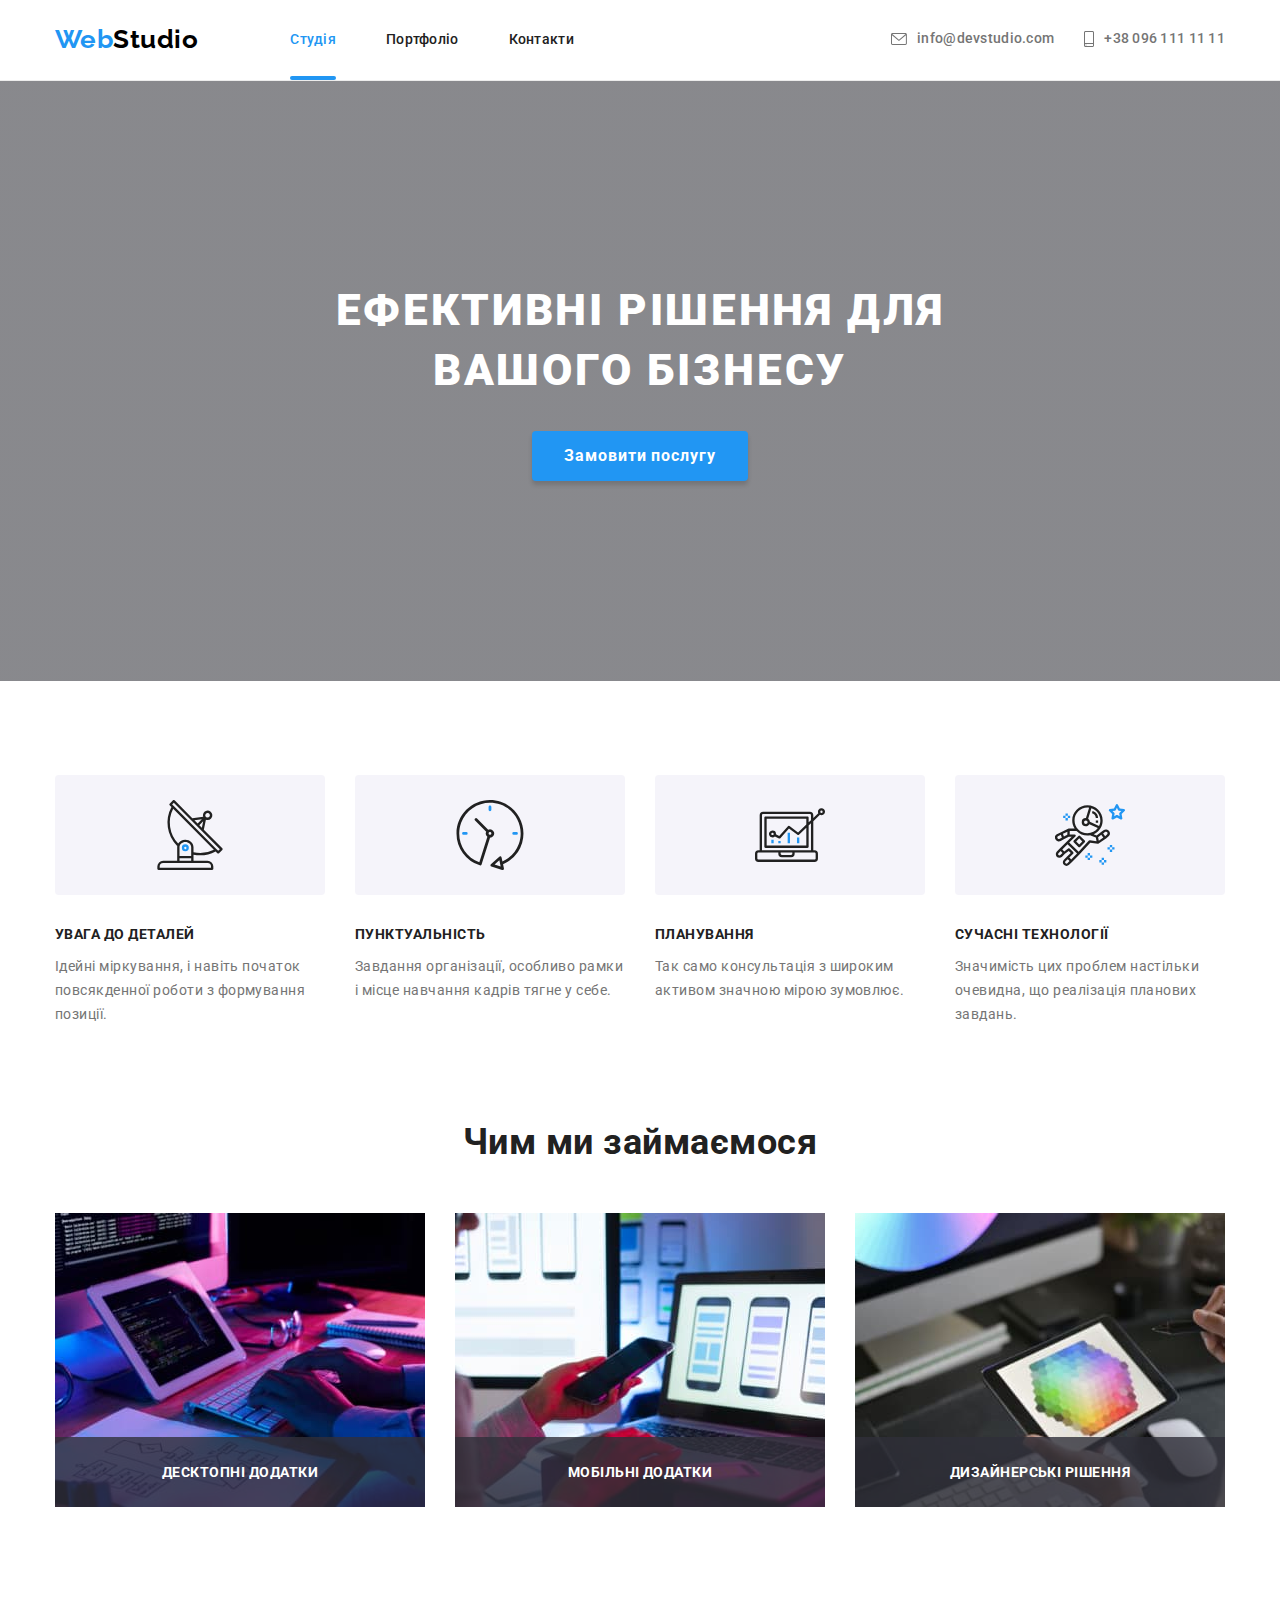
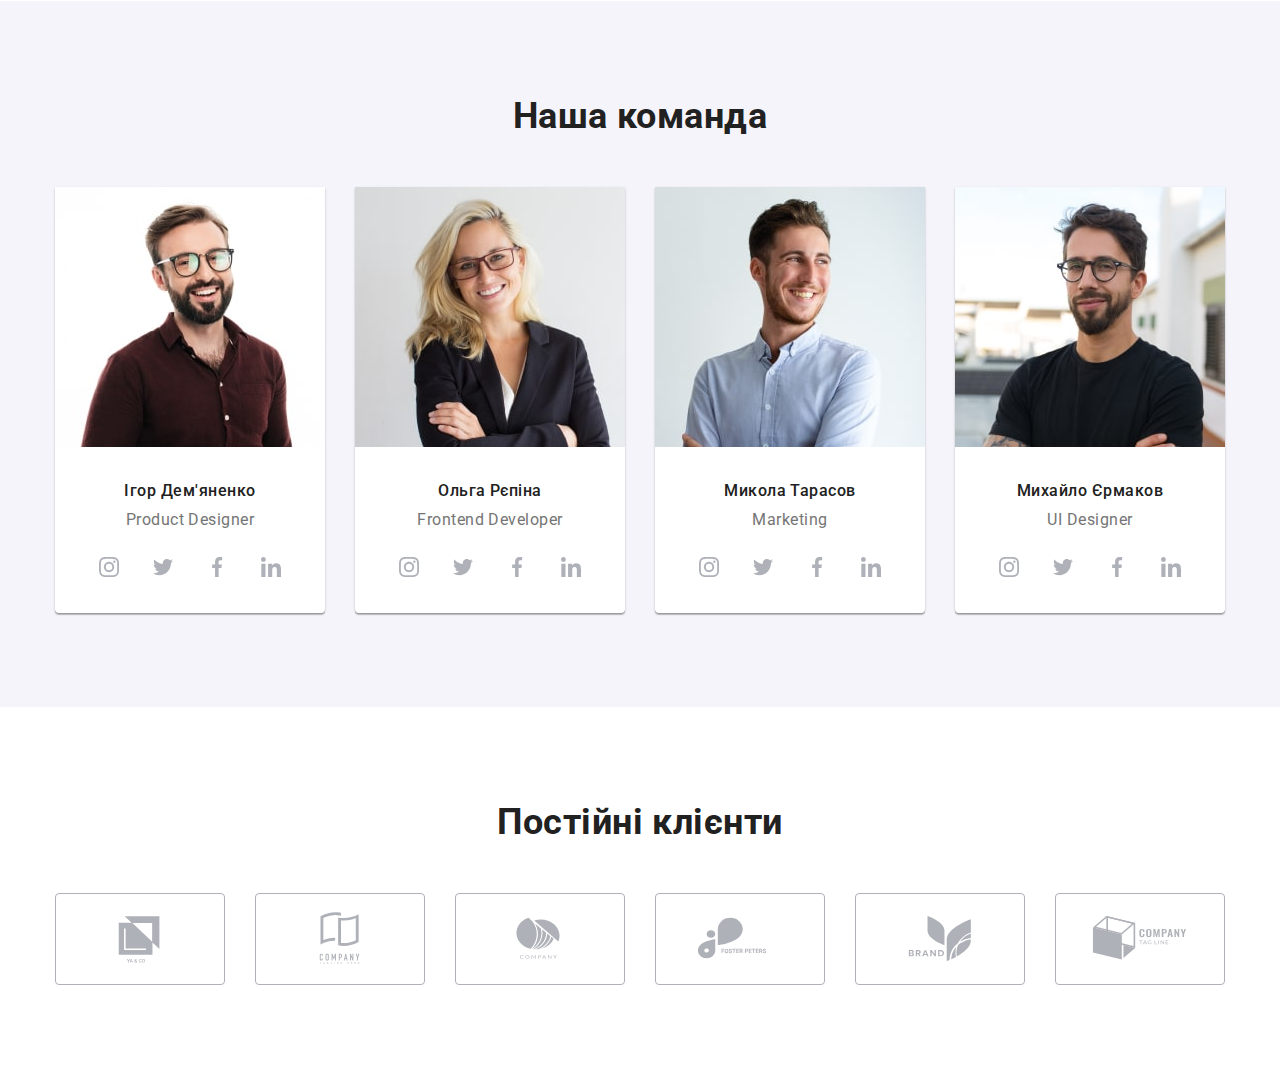
==== commit 81f3694b: "adds team and clients sections" ====
--- a/index.html
+++ b/index.html
@@ -55,40 +55,60 @@
             <svg class="mobile-menu__icon-close" width="40" height="40">
               <use href="./images/icons.svg/symbol-defs.svg#icon-close"></use>
             </svg>
-            </button>
-            <ul class="mobile-menu__navigation-list">
+          </button>
+          <ul class="mobile-menu__navigation-list">
             <li class="mobile-menu__navigation-item">
-              <a class="mobile-menu__navigation-link mobile-menu__navigation-link--current" href="./index.html">Студія</a>
+              <a
+                class="mobile-menu__navigation-link mobile-menu__navigation-link--current"
+                href="./index.html"
+                >Студія</a
+              >
             </li>
             <li class="mobile-menu__navigation-item">
-              <a class="mobile-menu__navigation-link mobile-menu__navigation-link" href="./portfolio.html"
+              <a
+                class="mobile-menu__navigation-link mobile-menu__navigation-link"
+                href="./portfolio.html"
                 >Портфоліо</a
               >
             </li>
-            <li class="mobile-menu__navigation-item"><a class="mobile-menu__navigation-link" href="">Контакти</a></li>
-          </ul>
-        </nav>
-        <ul class="mobile-menu__contacts-list">
-           <li class="mobile-menu__contacts-item">
-            <a class="mobile-menu__contacts-link mobile-menu__contacts-link--blue" href="tel:+380961111111">
-              +38 096 111 11 11</a
-            >
-          </li>
-          <li class="mobile-menu__contacts-item">
-            <a class="mobile-menu__contacts-link mobile-menu__contacts-link--grey" href="mailto:info@devstudio.com">
-              info@devstudio.com</a
-            >
-          </li>
-         
-        </ul>
-
-        <ul class="mobile-menu__socials-list">
-          <li class="mobile-menu__socials-item"><a class="mobile-menu__socials-link" href="" >Instagram</a></li>
-          <li class="mobile-menu__socials-item"><a class="mobile-menu__socials-link" href="" >Twitter</a></li>
-          <li class="mobile-menu__socials-item"><a class="mobile-menu__socials-link" href="" >Facebook</a></li>
-          <li class="mobile-menu__socials-item"><a class="mobile-menu__socials-link" href="" >LinkedIn</a></li>
-
-        </ul>
+            <li class="mobile-menu__navigation-item">
+              <a class="mobile-menu__navigation-link" href="">Контакти</a>
+            </li>
+          </ul>
+
+          <ul class="mobile-menu__contacts-list">
+            <li class="mobile-menu__contacts-item">
+              <a
+                class="mobile-menu__contacts-link mobile-menu__contacts-link--blue"
+                href="tel:+380961111111"
+              >
+                +38 096 111 11 11</a
+              >
+            </li>
+            <li class="mobile-menu__contacts-item">
+              <a
+                class="mobile-menu__contacts-link mobile-menu__contacts-link--grey"
+                href="mailto:info@devstudio.com"
+              >
+                info@devstudio.com</a
+              >
+            </li>
+          </ul>
+
+          <ul class="mobile-menu__socials-list">
+            <li class="mobile-menu__socials-item">
+              <a class="mobile-menu__socials-link" href="">Instagram</a>
+            </li>
+            <li class="mobile-menu__socials-item">
+              <a class="mobile-menu__socials-link" href="">Twitter</a>
+            </li>
+            <li class="mobile-menu__socials-item">
+              <a class="mobile-menu__socials-link" href="">Facebook</a>
+            </li>
+            <li class="mobile-menu__socials-item">
+              <a class="mobile-menu__socials-link" href="">LinkedIn</a>
+            </li>
+          </ul>
         </div>
       </div>
     </header>
@@ -181,18 +201,32 @@
         </div>
       </section>
       <!-- Team -->
-      <!-- <section class="team section">
+      <section class="team section">
         <div class="container">
           <h2 class="team__title">Наша команда</h2>
           <ul class="team__list">
             <li class="member-card">
-              <img
-                class="member-card__image"
-                src="./images/img-1.jpg"
-                alt="Фото Ігоря Дем'яненко"
-                width="270"
-                height="260"
-              />
+              <picture>
+                <source
+                  media="(min-width: 1200px )"
+                  srcset="./images/img-1-1200.jpg 1x, ./images/img-1-1200@2x.jpg 2x"
+                />
+                <source
+                  media="(min-width: 768px)"
+                  srcset="./images/img-1-768.jpg 1x, ./images/img-1-768@2x.jpg 2x"
+                />
+                <source
+                  media="(max-width: 767px)"
+                  srcset="./images/img-1-480.jpg 1x, ./images/img-1-480@2x.jpg 2x"
+                />
+
+                <img
+                  class="member-card__image"
+                  src="./images/img-1-480.jpg"
+                  alt="Фото Ігоря Дем'яненко"
+                />
+              </picture>
+
               <div class="member-card__info">
                 <h3 class="member-card__name">Ігор Дем'яненко</h3>
                 <p class="member-card__position" lang="en">Product Designer</p>
@@ -229,13 +263,27 @@
               </div>
             </li>
             <li class="member-card">
-              <img
-                class="member-card__image"
-                src="./images/img-2.jpg"
-                alt="Фото Ольги Рєпіної"
-                width="270"
-                height="260"
-              />
+              <picture>
+                <source
+                  media="(min-width: 1200px )"
+                  srcset="./images/img-2-1200.jpg 1x, ./images/img-2-1200@2x.jpg 2x"
+                />
+                <source
+                  media="(min-width: 768px)"
+                  srcset="./images/img-2-768.jpg 1x, ./images/img-2-768@2x.jpg 2x"
+                />
+                <source
+                  media="(max-width: 767px)"
+                  srcset="./images/img-2-480.jpg 1x, ./images/img-2-480@2x.jpg 2x"
+                />
+
+                <img
+                  class="member-card__image"
+                  src="./images/img-2-480.jpg"
+                  alt="Фото Ольги Рєпіної"
+                />
+              </picture>
+
               <div class="member-card__info">
                 <h3 class="member-card__name">Ольга Рєпіна</h3>
                 <p class="member-card__position" lang="en">Frontend Developer</p>
@@ -272,13 +320,26 @@
               </div>
             </li>
             <li class="member-card">
-              <img
-                class="member-card__image"
-                src="./images/img-3.jpg"
-                alt="Фото Миколи Тарасова"
-                width="270"
-                height="260"
-              />
+              <picture>
+                <source
+                  media="(min-width: 1200px )"
+                  srcset="./images/img-3-1200.jpg 1x, ./images/img-3-1200@2x.jpg 2x"
+                />
+                <source
+                  media="(min-width: 768px)"
+                  srcset="./images/img-3-768.jpg 1x, ./images/img-3-768@2x.jpg 2x"
+                />
+                <source
+                  media="(max-width: 767px)"
+                  srcset="./images/img-3-480.jpg 1x, ./images/img-3-480@2x.jpg 2x"
+                />
+                <img
+                  class="member-card__image"
+                  src="./images/img-3-480.jpg"
+                  alt="Фото Миколи Тарасова"
+                />
+              </picture>
+
               <div class="member-card__info">
                 <h3 class="member-card__name">Микола Тарасов</h3>
                 <p class="member-card__position" lang="en">Marketing</p>
@@ -315,13 +376,27 @@
               </div>
             </li>
             <li class="member-card">
-              <img
-                class="member-card__image"
-                src="./images/img-4.jpg"
-                alt="Фото Михайла Єрмакова"
-                width="270"
-                height="260"
-              />
+              <picture>
+                <source
+                  media="(min-width: 1200px )"
+                  srcset="./images/img-4-1200.jpg 1x, ./images/img-4-1200@2x.jpg 2x"
+                />
+                <source
+                  media="(min-width: 768px)"
+                  srcset="./images/img-4-768.jpg 1x, ./images/img-4-768@2x.jpg 2x"
+                />
+                <source
+                  media="(max-width: 767px)"
+                  srcset="./images/img-4-480.jpg 1x, ./images/img-4-480@2x.jpg 2x"
+                />
+
+                <img
+                  class="member-card__image"
+                  src="./images/img-4-480.jpg"
+                  alt="Фото Михайла Єрмакова"
+                />
+              </picture>
+
               <div class="member-card__info">
                 <h3 class="member-card__name">Михайло Єрмаков</h3>
                 <p class="member-card__position" lang="en">UI Designer</p>
@@ -359,9 +434,9 @@
             </li>
           </ul>
         </div>
-      </section> -->
+      </section>
       <!-- Clients -->
-      <!-- <section class="section clients">
+      <section class="section clients">
         <div class="container">
           <h2 class="clients__title">Постійні клієнти</h2>
           <ul class="clients__list">
@@ -409,7 +484,7 @@
             </li>
           </ul>
         </div>
-      </section> -->
+      </section>
     </main>
     <!-- Footer -->
     <!-- <footer class="page-footer">
@@ -556,7 +631,7 @@
         </button>
       </div>
     </div>
-   <script src="./js/menu.js"></script>
+    <script src="./js/menu.js"></script>
     <script src="./js/modal.js"></script>
   </body>
 </html>
--- a/css/main.min.css
+++ b/css/main.min.css
@@ -1 +1 @@
-/*! modern-normalize v1.1.0 | MIT License | https://github.com/sindresorhus/modern-normalize */@import"https://fonts.googleapis.com/css2?family=Raleway:wght@700&family=Roboto:wght@400;500;700;900&display=swap";*,::before,::after{-webkit-box-sizing:border-box;box-sizing:border-box}html{line-height:1.15;-webkit-text-size-adjust:100%;-moz-tab-size:4;-o-tab-size:4;tab-size:4}body{margin:0;font-family:system-ui,-apple-system,"Segoe UI",Roboto,Helvetica,Arial,sans-serif,"Apple Color Emoji","Segoe UI Emoji"}hr{height:0;color:inherit}abbr[title]{-webkit-text-decoration:underline dotted;text-decoration:underline dotted}b,strong{font-weight:bolder}code,kbd,samp,pre{font-family:ui-monospace,SFMono-Regular,Consolas,"Liberation Mono",Menlo,monospace;font-size:1em}small{font-size:80%}sub,sup{font-size:75%;line-height:0;position:relative;vertical-align:baseline}sub{bottom:-0.25em}sup{top:-0.5em}table{text-indent:0;border-color:inherit}button,input,optgroup,select,textarea{font-family:inherit;font-size:100%;line-height:1.15;margin:0}button,select{text-transform:none}button,[type=button],[type=reset],[type=submit]{-webkit-appearance:button}::-moz-focus-inner{border-style:none;padding:0}:-moz-focusring{outline:1px dotted ButtonText}:-moz-ui-invalid{box-shadow:none}legend{padding:0}progress{vertical-align:baseline}::-webkit-inner-spin-button,::-webkit-outer-spin-button{height:auto}[type=search]{-webkit-appearance:textfield;outline-offset:-2px}::-webkit-search-decoration{-webkit-appearance:none}::-webkit-file-upload-button{-webkit-appearance:button;font:inherit}summary{display:list-item}html{-webkit-box-sizing:border-box;box-sizing:border-box}body{background-color:#fff;color:#757575;letter-spacing:.03em;font-family:Roboto,sans-serif}h1,h2,h3,p,ul{margin:0;padding-left:0}.container{padding:0 15px;margin-left:auto;margin-right:auto}@media screen and (min-width: 480px){.container{width:480px}}@media screen and (min-width: 768px){.container{width:768px;margin-left:auto;margin-right:auto}}@media screen and (min-width: 1200px){.container{width:1200px}}.section{padding-top:60px;padding-bottom:60px}@media screen and (min-width: 1200px){.section{padding-top:94px;padding-bottom:94px}}.title--visually-hidden,.advantages__title--visually-hidden{position:absolute;white-space:nowrap;width:1px;height:1px;overflow:hidden;border:0;padding:0;clip:rect(0 0 0 0);-webkit-clip-path:inset(50%);clip-path:inset(50%);margin:-1px}.card-list,.sorter,.address__list,.clients__list,.socials,.team__list,.specialization__list,.advantages__list{list-style:none}.address__contact,.address__map,.clients__link,.socials__link,.agreement__terms:hover,.agreement__terms:focus,.logo{text-decoration:none}.page-header{background-color:#fff;border-bottom:1px solid #ececec}.page-header__container{padding-top:15px;padding-bottom:15px}@media screen and (max-width: calc(768px - 1px)){.page-header__container{position:relative}}@media screen and (max-width: calc(768px - 1px)){.menu-open-button{position:absolute;top:10px;right:10px;padding:0;border:none;background-color:rgba(0,0,0,0);line-height:0}.menu-open-button__icon-menu{fill:#212121}}@media screen and (min-width: 768px){.menu-open-button{display:none}.page-header__container{display:-webkit-box;display:-ms-flexbox;display:flex;padding-top:21px;padding-bottom:21px}}@media screen and (min-width: 1200px){.page-header__container{padding-top:24px;padding-bottom:25px}}.logo{text-decoration:none;font-family:Raleway,sans-serif;font-weight:700;font-size:24px;line-height:1.19;color:#000}.logo--blue{color:#2196f3}.logo--white{color:#fff}@media screen and (min-width: 1200px){.logo{font-size:26px}}@media screen and (max-width: calc(768px - 1px)){.mobile-menu{position:fixed;top:0;left:0;width:100%;height:100%;background-color:#fff;opacity:0;visibility:hidden;pointer-events:none;overflow:scroll}.mobile-menu.is-open{opacity:1;visibility:visible;pointer-events:auto}.mobile-menu__container{padding:48px 40px}.mobile-menu__close-button{position:absolute;top:10px;right:10px;padding:0;border:none;background-color:rgba(0,0,0,0);line-height:0}.mobile-menu__icon-close{fill:#212121}.mobile-menu__close-button:hover .mobile-menu__icon-close,.mobile-menu__close-button:focus .mobile-menu__icon-close{fill:#2196f3}.mobile-menu__navigation-list,.mobile-menu__contacts-list,.mobile-menu__socials-list{list-style:none}.mobile-menu__navigation-list{margin-bottom:calc(100vh - 496px)}.mobile-menu__navigation-item:not(:last-child),.mobile-menu__contacts-item:first-child{margin-bottom:32px}.mobile-menu__navigation-link,.mobile-menu__contacts-link,.mobile-menu__socials-link{text-decoration:none;font-family:Roboto,sans-serif;font-weight:500;letter-spacing:.02em}.mobile-menu__navigation-link,.mobile-menu__contacts-link{color:#212121;font-size:40px;line-height:1.18}.mobile-menu__navigation-link--current{color:#2196f3}.mobile-menu__contacts-list{margin-bottom:64px}.mobile-menu__contacts-link--blue,.mobile-menu__socials-link{color:#2196f3}.mobile-menu__contacts-link--grey{font-size:24px;line-height:1.18;color:#757575}.mobile-menu__socials-list{display:-webkit-box;display:-ms-flexbox;display:flex}.mobile-menu__socials-item{padding-right:10px}.mobile-menu__socials-item:not(:last-child){border-right:1px solid rgba(33,33,33,.2)}.mobile-menu__socials-item:not(:first-child){padding-left:10px}.mobile-menu__socials-link{font-size:18px;line-height:1.2}}@media screen and (min-width: 768px){.mobile-menu{display:none}}@media screen and (max-width: calc(768px - 1px)){.navigation__list{display:none}}@media screen and (min-width: 768px){.navigation__list{display:-webkit-box;display:-ms-flexbox;display:flex;list-style:none;margin-left:87px}.navigation{display:-webkit-box;display:-ms-flexbox;display:flex;-webkit-box-align:center;-ms-flex-align:center;align-items:center}.navigation__item:not(:last-child){margin-right:50px}.navigation__link{text-decoration:none;font-weight:500;font-size:14px;line-height:1.14;letter-spacing:.02em;color:#212121;-webkit-transition:color 250ms cubic-bezier(0.4, 0, 0.2, 1);transition:color 250ms cubic-bezier(0.4, 0, 0.2, 1)}.navigation__link:hover,.navigation__link:focus{color:#2196f3}}@media screen and (min-width: 1200px){.navigation__list{margin-left:92px}}@media screen and (max-width: calc(768px - 1px)){.contacts__list{display:none}}@media screen and (min-width: 768px){.contacts__list{list-style:none;margin-left:auto}.contacts__link{display:-webkit-box;display:-ms-flexbox;display:flex;-webkit-box-align:center;-ms-flex-align:center;align-items:center;text-decoration:none;font-weight:500;font-size:12px;line-height:1.14;letter-spacing:.02em;color:#757575;-webkit-transition:color 250ms cubic-bezier(0.4, 0, 0.2, 1);transition:color 250ms cubic-bezier(0.4, 0, 0.2, 1)}.contacts__link:hover,.contacts__link:focus{color:#2196f3}.contacts__icon{fill:#757575;margin-right:10px;-webkit-transition:fill 250ms cubic-bezier(0.4, 0, 0.2, 1);transition:fill 250ms cubic-bezier(0.4, 0, 0.2, 1)}.contacts__link:hover .contacts__icon,.contacts__link:focus .contacts__icon{fill:currentColor}}@media screen and (max-width: calc(1200px - 1px)){.contacts__item:not(:last-child){margin-bottom:10px}}@media screen and (min-width: 1200px){.contacts__list{display:-webkit-box;display:-ms-flexbox;display:flex;-webkit-box-align:center;-ms-flex-align:center;align-items:center}.contacts__item:not(:last-child){margin-right:30px}.contacts__link{font-size:14px}.contacts__icon--first{width:16px;height:12px}.contacts__icon--second{width:10px;height:16px}}.navigation__link--current{position:relative;padding-bottom:28px;color:#2196f3}.navigation__link--current::after{position:absolute;bottom:-5px;right:0;display:block;content:"";width:100%;height:4px;border-radius:2px;background-color:#2196f3}.hero{display:-webkit-box;display:-ms-flexbox;display:flex;-webkit-box-orient:vertical;-webkit-box-direction:normal;-ms-flex-direction:column;flex-direction:column;-webkit-box-align:center;-ms-flex-align:center;align-items:center;padding-top:118px;padding-bottom:118px;text-align:center}.hero__title{color:#fff;font-weight:900;font-size:26px;line-height:1.36;text-align:center;text-transform:uppercase;letter-spacing:.06em}.hero__button{color:#fff;background-color:#2196f3;font-family:inherit;font-weight:700;font-size:16px;line-height:1.88;letter-spacing:.06em;-webkit-box-shadow:0px 4px 4px rgba(0,0,0,.15);box-shadow:0px 4px 4px rgba(0,0,0,.15);min-width:216px;box-shadow:0px 4px 4px rgba(0,0,0,.15);border:0;border-radius:4px;padding:10px 24px;text-align:center;margin-top:30px;-webkit-transition:background-color 250ms cubic-bezier(0.4, 0, 0.2, 1);transition:background-color 250ms cubic-bezier(0.4, 0, 0.2, 1)}.hero__button:hover,.hero__button:focus{background-color:#188ce8}.overlay{min-height:400px;background-image:-webkit-gradient(linear, left top, right top, from(rgba(47, 48, 58, 0.4)), to(rgba(47, 48, 58, 0.4))),url(../images/hero-480.jpg);background-image:linear-gradient(to right, rgba(47, 48, 58, 0.4), rgba(47, 48, 58, 0.4)),url(../images/hero-480.jpg);background-color:#c4c4c4;background-size:cover;background-repeat:no-repeat}@media screen and (min-device-pixel-ratio: 2)and (min-width: calc(768px - 1px)),screen and (-webkit-min-device-pixel-ratio: 2)and (min-width: calc(768px - 1px)),screen and (min-resolution: 192dpi)and (min-width: calc(768px - 1px)),screen and (min-resolution: 2dppx)and (min-width: calc(768px - 1px)){.overlay{background-image:-webkit-gradient(linear, left top, right top, from(rgba(47, 48, 58, 0.4)), to(rgba(47, 48, 58, 0.4))),url(../images/hero-480@2x.jpg);background-image:linear-gradient(to right, rgba(47, 48, 58, 0.4), rgba(47, 48, 58, 0.4)),url(../images/hero-480@2x.jpg)}}@media screen and (min-width: 768px){.overlay{max-width:768px;margin-left:auto;margin-right:auto;background-image:-webkit-gradient(linear, left top, right top, from(rgba(47, 48, 58, 0.4)), to(rgba(47, 48, 58, 0.4))),url(../images/hero-768.jpg);background-image:linear-gradient(to right, rgba(47, 48, 58, 0.4), rgba(47, 48, 58, 0.4)),url(../images/hero-768.jpg)}}@media screen and (min-width: 768px)and (min-device-pixel-ratio: 2)and (min-width: calc(1200px - 1px)),screen and (min-width: 768px)and (-webkit-min-device-pixel-ratio: 2)and (min-width: calc(1200px - 1px)),screen and (min-width: 768px)and (min-resolution: 192dpi)and (min-width: calc(1200px - 1px)),screen and (min-width: 768px)and (min-resolution: 2dppx)and (min-width: calc(1200px - 1px)){.overlay{background-image:-webkit-gradient(linear, left top, right top, from(rgba(47, 48, 58, 0.4)), to(rgba(47, 48, 58, 0.4))),url(../images/hero-768@2x.jpg);background-image:linear-gradient(to right, rgba(47, 48, 58, 0.4), rgba(47, 48, 58, 0.4)),url(../images/hero-768@2x.jpg)}}@media screen and (min-width: 1200px){.hero__title{font-size:44px}.hero{padding-top:200px;padding-bottom:200px}.overlay{min-height:600px;max-width:1600px;background-image:-webkit-gradient(linear, left top, right top, from(rgba(47, 48, 58, 0.4)), to(rgba(47, 48, 58, 0.4))),url(../images/hero-1200.jpg);background-image:linear-gradient(to right, rgba(47, 48, 58, 0.4), rgba(47, 48, 58, 0.4)),url(../images/hero-1200.jpg)}}@media screen and (min-width: 1200px)and (min-device-pixel-ratio: 2)and (min-width: 1200px),screen and (min-width: 1200px)and (-webkit-min-device-pixel-ratio: 2)and (min-width: 1200px),screen and (min-width: 1200px)and (min-resolution: 192dpi)and (min-width: 1200px),screen and (min-width: 1200px)and (min-resolution: 2dppx)and (min-width: 1200px){.overlay{background-image:-webkit-gradient(linear, left top, right top, from(rgba(47, 48, 58, 0.4)), to(rgba(47, 48, 58, 0.4))),url(../images/hero-1200@2x.jpg);background-image:linear-gradient(to right, rgba(47, 48, 58, 0.4), rgba(47, 48, 58, 0.4)),url(../images/hero-1200@2x.jpg)}}.backdrop{position:fixed;top:0;bottom:0;right:0;left:0;background-color:rgba(0,0,0,.2);opacity:1;-webkit-transition:opacity 250ms cubic-bezier(0.4, 0, 0.2, 1);transition:opacity 250ms cubic-bezier(0.4, 0, 0.2, 1)}@media screen and (max-width: calc(768px - 1px)){.backdrop{overflow:auto}}.is-hidden{opacity:0;pointer-events:none;visibility:hidden}.modal{position:absolute;padding:40px;background-color:#fff}@media screen and (max-width: calc(768px - 1px)){.modal{left:15px;right:15px;top:93px}}@media screen and (min-width: 768px){.modal{top:50%;left:50%;-webkit-transform:translate(-50%, -50%) scale(1);transform:translate(-50%, -50%) scale(1);width:450px;-webkit-transition:-webkit-transform 250ms cubic-bezier(0.4, 0, 0.2, 1) 100ms;transition:-webkit-transform 250ms cubic-bezier(0.4, 0, 0.2, 1) 100ms;transition:transform 250ms cubic-bezier(0.4, 0, 0.2, 1) 100ms;transition:transform 250ms cubic-bezier(0.4, 0, 0.2, 1) 100ms, -webkit-transform 250ms cubic-bezier(0.4, 0, 0.2, 1) 100ms}}@media screen and (min-width: 1200px){.modal{width:528px}}.is-hidden .modal{-webkit-transform:translate(-50%, 50%) scale(1.2);transform:translate(-50%, 50%) scale(1.2)}.modal__title{margin-bottom:12px;font-weight:700;font-size:20px;line-height:1.15;text-align:center;color:#212121}.form__input,.form__textarea,.form__label{display:block}.form__label{margin-bottom:4px;font-weight:400;font-size:12px;line-height:1.17;letter-spacing:.01em}.form__field{position:relative;margin-bottom:10px}.form__input{padding-left:42px;width:100%;border:1px solid rgba(33,33,33,.2);border-radius:4px;height:44px;-webkit-transition:border 250ms cubic-bezier(0.4, 0, 0.2, 1);transition:border 250ms cubic-bezier(0.4, 0, 0.2, 1)}.form__input:focus,.form__input:hover{border:1px solid #2196f3;outline:none}.form__icon{position:absolute;top:50%;left:12px;-webkit-transform:translateY(-50%);transform:translateY(-50%);-webkit-transition:fill 250ms cubic-bezier(0.4, 0, 0.2, 1);transition:fill 250ms cubic-bezier(0.4, 0, 0.2, 1)}.form__input:focus+.form__icon,.form__input:hover+.form__icon{fill:#2196f3}.form__textarea{width:100%;height:120px;padding:12px 16px;margin-bottom:20px;margin-top:4px;border:1px solid rgba(33,33,33,.2);border-radius:4px;resize:none}.form__textarea::-webkit-input-placeholder{font-weight:400;font-size:12px;line-height:1.17;letter-spacing:.01em;color:rgba(117,117,117,.5);-webkit-transition:border 250ms cubic-bezier(0.4, 0, 0.2, 1);transition:border 250ms cubic-bezier(0.4, 0, 0.2, 1)}.form__textarea::-moz-placeholder{font-weight:400;font-size:12px;line-height:1.17;letter-spacing:.01em;color:rgba(117,117,117,.5);-moz-transition:border 250ms cubic-bezier(0.4, 0, 0.2, 1);transition:border 250ms cubic-bezier(0.4, 0, 0.2, 1)}.form__textarea:-ms-input-placeholder{font-weight:400;font-size:12px;line-height:1.17;letter-spacing:.01em;color:rgba(117,117,117,.5);-ms-transition:border 250ms cubic-bezier(0.4, 0, 0.2, 1);transition:border 250ms cubic-bezier(0.4, 0, 0.2, 1)}.form__textarea::-ms-input-placeholder{font-weight:400;font-size:12px;line-height:1.17;letter-spacing:.01em;color:rgba(117,117,117,.5);-ms-transition:border 250ms cubic-bezier(0.4, 0, 0.2, 1);transition:border 250ms cubic-bezier(0.4, 0, 0.2, 1)}.form__textarea::placeholder{font-weight:400;font-size:12px;line-height:1.17;letter-spacing:.01em;color:rgba(117,117,117,.5);-webkit-transition:border 250ms cubic-bezier(0.4, 0, 0.2, 1);transition:border 250ms cubic-bezier(0.4, 0, 0.2, 1)}.form__textarea:hover{border:1px solid #2196f3}.form__textarea:focus{border:1px solid #2196f3;outline:none}.form__btn{display:block;margin-right:auto;margin-left:auto;padding:10px 52px;background-color:#2196f3;border:none;-webkit-box-shadow:0px 4px 4px rgba(0,0,0,.15);box-shadow:0px 4px 4px rgba(0,0,0,.15);border-radius:4px;color:#fff;font-weight:700;font-size:16px;line-height:1.88;letter-spacing:.06em;cursor:pointer;-webkit-transition:background-color 250ms cubic-bezier(0.4, 0, 0.2, 1);transition:background-color 250ms cubic-bezier(0.4, 0, 0.2, 1)}.form__btn:hover{background-color:#188ce8}.form__btn:focus{background-color:#188ce8;text-decoration:none}.agreement__label{position:relative;display:block;margin-bottom:30px;font-weight:400;font-size:14px;line-height:1.71;letter-spacing:.03em;padding-left:24px}.agreement__label:hover,.agreement__label:focus{text-decoration:none}.agreement__checkbox{-webkit-appearance:none;-moz-appearance:none;appearance:none}.agreement__icon-check,.agreement__icon-empty{position:absolute;left:0;top:4px;-webkit-transition:opacity 250ms cubic-bezier(0.4, 0, 0.2, 1),fill 250ms cubic-bezier(0.4, 0, 0.2, 1);transition:opacity 250ms cubic-bezier(0.4, 0, 0.2, 1),fill 250ms cubic-bezier(0.4, 0, 0.2, 1)}.agreement__icon-empty{fill:#000}.agreement__icon-check{opacity:0}.agreement__checkbox:checked+.agreement__icon-check{opacity:1}.agreement__checkbox:checked~.agreement__icon-empty{opacity:0}.agreement__checkbox:focus~.agreement__icon-empty{fill:#2196f3}.agreement__checkbox:checked~.agreement__icon-empty{fill:#2196f3}.agreement__terms{color:#2196f3}.close-btn{position:absolute;top:8px;right:8px;padding:0;display:-webkit-box;display:-ms-flexbox;display:flex;-webkit-box-align:center;-ms-flex-align:center;align-items:center;-webkit-box-pack:center;-ms-flex-pack:center;justify-content:center;cursor:pointer;width:30px;height:30px;border-radius:50%;background:#fff;border:1px solid rgba(0,0,0,.1)}.close-btn__icon{-webkit-transition:fill 250ms cubic-bezier(0.4, 0, 0.2, 1);transition:fill 250ms cubic-bezier(0.4, 0, 0.2, 1)}.close-btn:hover .close-btn__icon,.close-btn:focus .close-btn__icon{fill:#2196f3}@media screen and (min-width: 768px){.advantages__list{display:-webkit-box;display:-ms-flexbox;display:flex;gap:30px}}@media screen and (min-width: 768px)and (max-width: 1199px){.advantages__list{-ms-flex-wrap:wrap;flex-wrap:wrap}}.advantages__item::before{content:"";display:block;height:120px;border-radius:4px;background-color:#f5f4fa;background-repeat:no-repeat;background-position:center}@media screen and (max-width: calc(768px - 1px)){.advantages__item:not(:last-child){margin-bottom:30px}}@media screen and (min-width: 768px)and (max-width: calc(1200px - 1px)){.advantages__item{-ms-flex-preferred-size:calc((100% - 30px)/2);flex-basis:calc((100% - 30px)/2)}}@media screen and (min-width: 1200px){.advantages__item{-ms-flex-preferred-size:calc((100% - 30px)/4);flex-basis:calc((100% - 30px)/4)}}.advantages__subtitle{margin-top:30px;margin-bottom:10px;font-size:14px;line-height:1.42;text-transform:uppercase;color:#212121;text-align:center}@media screen and (min-width: 768px){.advantages__subtitle{text-align:start}}.advantages__text{font-style:normal;font-size:14px;line-height:1.71}.icon-antenna::before{background-image:url(../images/icons/antenna.svg)}.icon-clock:before{background-image:url(../images/icons/clock.svg)}.icon-diagram:before{background-image:url(../images/icons/diagram.svg)}.icon-astronaut:before{background-image:url(../images/icons/astronaut.svg)}@media screen and (max-width: calc(1200px - 1px)){.specialization{display:none}}.specialization{padding-top:0}.specialization__title{margin-bottom:50px;font-size:36px;line-height:1.17;color:#212121;text-align:center}.specialization__list{display:-webkit-box;display:-ms-flexbox;display:flex;margin-left:calc(-1 * 30px)}.specialization__item{margin-left:30px;-ms-flex-preferred-size:calc(100% / 3 - 30px);flex-basis:calc(100% / 3 - 30px)}.specialization__thumb{position:relative}.specialization__image{display:block}.specialization__description{position:absolute;bottom:0;right:0;left:0;width:100%;padding-top:27px;padding-bottom:27px;font-weight:700;font-size:14px;text-align:center;text-transform:uppercase;background-color:rgba(47,48,58,.8);color:#fff}.team{background-color:#f5f4fa}.team__title{margin-bottom:50px;font-size:36px;line-height:1.17;text-align:center;color:#212121}.team__list{display:-webkit-box;display:-ms-flexbox;display:flex;margin-left:calc(-1 * 30px)}.member-card{margin-left:30px;-ms-flex-preferred-size:calc(100% / 4 - 30px);flex-basis:calc(100% / 4 - 30px);background-color:#fff;-webkit-box-shadow:0px 1px 3px rgba(0,0,0,.12),0px 1px 1px rgba(0,0,0,.14),0px 2px 1px rgba(0,0,0,.2);box-shadow:0px 1px 3px rgba(0,0,0,.12),0px 1px 1px rgba(0,0,0,.14),0px 2px 1px rgba(0,0,0,.2);border-radius:0px 0px 4px 4px}.member-card__info{padding-top:30px;padding-bottom:30px;padding-left:32px;padding-right:32px}.member-card__name{margin-bottom:10px;font-weight:500;font-size:16px;line-height:1.19;text-align:center;color:#212121}.member-card__position{margin-bottom:16px;font-size:16px;line-height:1.19;text-align:center;margin-bottom:16px}.socials{display:-webkit-box;display:-ms-flexbox;display:flex;margin:0;padding:0}.socials__item:not(:last-child){margin-right:10px}.socials__link{display:-webkit-box;display:-ms-flexbox;display:flex;-webkit-box-pack:center;-ms-flex-pack:center;justify-content:center;-webkit-box-align:center;-ms-flex-align:center;align-items:center;width:44px;height:44px;border-radius:50%;background:rgba(255,255,255,.1);-webkit-transition:background-color 250ms cubic-bezier(0.4, 0, 0.2, 1);transition:background-color 250ms cubic-bezier(0.4, 0, 0.2, 1)}.socials__link:hover,.socials__link:focus{background-color:#2196f3}.socials__icon{width:20px;height:20px;fill:#fff;-webkit-transition:fill 250ms cubic-bezier(0.4, 0, 0.2, 1);transition:fill 250ms cubic-bezier(0.4, 0, 0.2, 1)}.socials__link:hover .socials__icon,.socials__link:focus .socials__icon{fill:#fff}.socials__link--white{background-color:#fff}.socials__icon--grey{fill:#afb1b8}.clients__title{margin-bottom:50px;font-size:36px;line-height:1.17;text-align:center;color:#212121}.clients__list{display:-webkit-box;display:-ms-flexbox;display:flex;gap:30px}.clients__item{-ms-flex-preferred-size:calc((100% - 150px)/6);flex-basis:calc((100% - 150px)/6)}.clients__link{display:-webkit-box;display:-ms-flexbox;display:flex;-webkit-box-pack:center;-ms-flex-pack:center;justify-content:center;-webkit-box-align:center;-ms-flex-align:center;align-items:center;height:92px;border:1px solid #afb1b8;border-radius:4px;cursor:pointer;-webkit-transition:border 250ms cubic-bezier(0.4, 0, 0.2, 1);transition:border 250ms cubic-bezier(0.4, 0, 0.2, 1)}.clients__link:hover,.clients__link:focus{border:1px solid #2196f3}.clients__logo{width:106px;height:60px;fill:#afb1b8;-webkit-transition:fill 250ms cubic-bezier(0.4, 0, 0.2, 1);transition:fill 250ms cubic-bezier(0.4, 0, 0.2, 1)}.clients__link:hover .clients__logo,.clients__link:focus .clients__logo{fill:#2196f3}.page-footer{padding-top:60px;padding-bottom:60px;background-color:#2f303a}.page-footer__container{display:-webkit-box;display:-ms-flexbox;display:flex;-webkit-box-align:baseline;-ms-flex-align:baseline;align-items:baseline}.address__list{font-style:normal;font-family:Roboto,sans-serif}.address__item:not(:last-child){margin-bottom:9px}.address__map{display:inline-block;font-size:14px;line-height:1.71;color:#fff;-webkit-transition:color 250ms cubic-bezier(0.4, 0, 0.2, 1);transition:color 250ms cubic-bezier(0.4, 0, 0.2, 1)}.address__map:hover,.address__map:focus{color:#2196f3}.address__contact{font-size:14px;line-height:1.71;color:rgba(255,255,255,.6);-webkit-transition:color 250ms cubic-bezier(0.4, 0, 0.2, 1);transition:color 250ms cubic-bezier(0.4, 0, 0.2, 1)}.address__contact:hover,.address__contact:focus{color:#2196f3}.subscribtion{margin-left:70px}.subscribtion--right{margin-left:auto}.subscribtion__title{font-weight:700;font-size:14px;line-height:1.14;text-transform:uppercase;color:#fff;margin-bottom:20px}.subscribtion__form{display:-webkit-box;display:-ms-flexbox;display:flex}.subscribtion__input{margin-right:12px;width:358px;height:50px;padding-left:16px;background-color:rgba(0,0,0,0);border:1px solid rgba(255,255,255,.3);border-radius:4px;color:#fff}.subscribtion__input::-webkit-input-placeholder{font-weight:400;font-size:16px;line-height:1.25;letter-spacing:.03em;color:rgba(255,255,255,.6)}.subscribtion__input::-moz-placeholder{font-weight:400;font-size:16px;line-height:1.25;letter-spacing:.03em;color:rgba(255,255,255,.6)}.subscribtion__input:-ms-input-placeholder{font-weight:400;font-size:16px;line-height:1.25;letter-spacing:.03em;color:rgba(255,255,255,.6)}.subscribtion__input::-ms-input-placeholder{font-weight:400;font-size:16px;line-height:1.25;letter-spacing:.03em;color:rgba(255,255,255,.6)}.subscribtion__input::placeholder{font-weight:400;font-size:16px;line-height:1.25;letter-spacing:.03em;color:rgba(255,255,255,.6)}.subscribtion__btn{display:-webkit-box;display:-ms-flexbox;display:flex;-webkit-box-align:center;-ms-flex-align:center;align-items:center;padding:10px 28px;font-weight:700;font-size:16px;line-height:1.88;color:#fff;background-color:#2196f3;border-radius:4px;-webkit-box-shadow:0px 4px 4px rgba(0,0,0,.15);box-shadow:0px 4px 4px rgba(0,0,0,.15);border:none;cursor:pointer;-webkit-transition:background-color 250ms cubic-bezier(0.4, 0, 0.2, 1);transition:background-color 250ms cubic-bezier(0.4, 0, 0.2, 1)}.subscribtion__btn:focus,.subscribtion__btn:hover{background-color:#188ce8}.subscribtion__icon{margin-left:10px;fill:#fff}.sorter{display:-webkit-box;display:-ms-flexbox;display:flex;-webkit-box-pack:center;-ms-flex-pack:center;justify-content:center;margin-left:auto;margin-right:auto;margin-bottom:34px;padding-left:0}.sorter__item:not(:last-child){margin-right:8px}.sorter__button{font-weight:500;font-size:16px;line-height:1.63;background:#f5f4fa;padding:6px 22px;border-radius:4px;text-align:center;border:none;cursor:pointer;-webkit-transition:color 250ms cubic-bezier(0.4, 0, 0.2, 1),background-color 250ms cubic-bezier(0.4, 0, 0.2, 1),-webkit-box-shadow 250ms cubic-bezier(0.4, 0, 0.2, 1);transition:color 250ms cubic-bezier(0.4, 0, 0.2, 1),background-color 250ms cubic-bezier(0.4, 0, 0.2, 1),-webkit-box-shadow 250ms cubic-bezier(0.4, 0, 0.2, 1);transition:color 250ms cubic-bezier(0.4, 0, 0.2, 1),background-color 250ms cubic-bezier(0.4, 0, 0.2, 1),box-shadow 250ms cubic-bezier(0.4, 0, 0.2, 1);transition:color 250ms cubic-bezier(0.4, 0, 0.2, 1),background-color 250ms cubic-bezier(0.4, 0, 0.2, 1),box-shadow 250ms cubic-bezier(0.4, 0, 0.2, 1),-webkit-box-shadow 250ms cubic-bezier(0.4, 0, 0.2, 1)}.sorter__button:hover,.sorter__button:focus{color:#fff;background-color:#2196f3;-webkit-box-shadow:0px 3px 1px rgba(0,0,0,.1),0px 1px 2px rgba(0,0,0,.08),0px 2px 2px rgba(0,0,0,.12);box-shadow:0px 3px 1px rgba(0,0,0,.1),0px 1px 2px rgba(0,0,0,.08),0px 2px 2px rgba(0,0,0,.12)}.sorter__button--active{color:#fff;background-color:#2196f3;-webkit-box-shadow:0px 3px 1px rgba(0,0,0,.1),0px 1px 2px rgba(0,0,0,.08),0px 2px 2px rgba(0,0,0,.12);box-shadow:0px 3px 1px rgba(0,0,0,.1),0px 1px 2px rgba(0,0,0,.08),0px 2px 2px rgba(0,0,0,.12)}.card-list{padding-left:0;display:-webkit-box;display:-ms-flexbox;display:flex;-ms-flex-wrap:wrap;flex-wrap:wrap;margin-top:calc(-1 * 30px);margin-left:calc(-1 * 30px)}.card-list__item{margin-top:30px;margin-left:30px;-ms-flex-preferred-size:calc(100% / 3 - 30px);flex-basis:calc(100% / 3 - 30px)}.card{display:block;text-decoration:none;-webkit-transition:-webkit-box-shadow 250ms cubic-bezier(0.4, 0, 0.2, 1);transition:-webkit-box-shadow 250ms cubic-bezier(0.4, 0, 0.2, 1);transition:box-shadow 250ms cubic-bezier(0.4, 0, 0.2, 1);transition:box-shadow 250ms cubic-bezier(0.4, 0, 0.2, 1), -webkit-box-shadow 250ms cubic-bezier(0.4, 0, 0.2, 1);overflow:hidden}.card:hover,.card:focus{-webkit-box-shadow:0px 1px 1px rgba(0,0,0,.12),0px 4px 4px rgba(0,0,0,.06),1px 4px 6px rgba(0,0,0,.16);box-shadow:0px 1px 1px rgba(0,0,0,.12),0px 4px 4px rgba(0,0,0,.06),1px 4px 6px rgba(0,0,0,.16)}.card__thumb{position:relative;display:block;width:100%;overflow:hidden}.card__image{display:block;max-width:100%}.card__description{padding:20px 24px;border-bottom:1px solid #eee;border-left:1px solid #eee;border-right:1px solid #eee}.card__title{margin-bottom:4px;color:#212121;font-size:18px;line-height:2;letter-spacing:.06em}.card__text{color:#757575;font-size:16px;line-height:1.88}.card__overlay{position:absolute;top:100%;left:0;display:block;width:100%;height:100%;padding:63px 24px;background-color:rgba(33,150,243,.9);-webkit-transition:-webkit-transform 250ms cubic-bezier(0.4, 0, 0.2, 1);transition:-webkit-transform 250ms cubic-bezier(0.4, 0, 0.2, 1);transition:transform 250ms cubic-bezier(0.4, 0, 0.2, 1);transition:transform 250ms cubic-bezier(0.4, 0, 0.2, 1), -webkit-transform 250ms cubic-bezier(0.4, 0, 0.2, 1)}.card:hover .card__overlay,.card:focus .card__overlay{-webkit-transform:translateY(-100%);transform:translateY(-100%)}.card__overlay-text{font-size:18px;line-height:1.56;color:#fff}/*# sourceMappingURL=main.min.css.map */+/*! modern-normalize v1.1.0 | MIT License | https://github.com/sindresorhus/modern-normalize */@import"https://fonts.googleapis.com/css2?family=Raleway:wght@700&family=Roboto:wght@400;500;700;900&display=swap";*,::before,::after{-webkit-box-sizing:border-box;box-sizing:border-box}html{line-height:1.15;-webkit-text-size-adjust:100%;-moz-tab-size:4;-o-tab-size:4;tab-size:4}body{margin:0;font-family:system-ui,-apple-system,"Segoe UI",Roboto,Helvetica,Arial,sans-serif,"Apple Color Emoji","Segoe UI Emoji"}hr{height:0;color:inherit}abbr[title]{-webkit-text-decoration:underline dotted;text-decoration:underline dotted}b,strong{font-weight:bolder}code,kbd,samp,pre{font-family:ui-monospace,SFMono-Regular,Consolas,"Liberation Mono",Menlo,monospace;font-size:1em}small{font-size:80%}sub,sup{font-size:75%;line-height:0;position:relative;vertical-align:baseline}sub{bottom:-0.25em}sup{top:-0.5em}table{text-indent:0;border-color:inherit}button,input,optgroup,select,textarea{font-family:inherit;font-size:100%;line-height:1.15;margin:0}button,select{text-transform:none}button,[type=button],[type=reset],[type=submit]{-webkit-appearance:button}::-moz-focus-inner{border-style:none;padding:0}:-moz-focusring{outline:1px dotted ButtonText}:-moz-ui-invalid{box-shadow:none}legend{padding:0}progress{vertical-align:baseline}::-webkit-inner-spin-button,::-webkit-outer-spin-button{height:auto}[type=search]{-webkit-appearance:textfield;outline-offset:-2px}::-webkit-search-decoration{-webkit-appearance:none}::-webkit-file-upload-button{-webkit-appearance:button;font:inherit}summary{display:list-item}html{-webkit-box-sizing:border-box;box-sizing:border-box}body{background-color:#fff;color:#757575;letter-spacing:.03em;font-family:Roboto,sans-serif}h1,h2,h3,p,ul{margin:0;padding-left:0}.container{padding:0 15px;margin-left:auto;margin-right:auto}@media screen and (min-width: 480px){.container{width:480px}}@media screen and (min-width: 768px){.container{width:768px;margin-left:auto;margin-right:auto}}@media screen and (min-width: 1200px){.container{width:1200px}}.section{padding-top:60px;padding-bottom:60px}@media screen and (min-width: 1200px){.section{padding-top:94px;padding-bottom:94px}}.title--visually-hidden,.advantages__title--visually-hidden{position:absolute;white-space:nowrap;width:1px;height:1px;overflow:hidden;border:0;padding:0;clip:rect(0 0 0 0);-webkit-clip-path:inset(50%);clip-path:inset(50%);margin:-1px}.card-list,.sorter,.address__list,.clients__list,.socials,.team__list,.specialization__list,.advantages__list{list-style:none}.address__contact,.address__map,.clients__link,.socials__link,.agreement__terms:hover,.agreement__terms:focus,.logo{text-decoration:none}.page-header{background-color:#fff;border-bottom:1px solid #ececec}.page-header__container{padding-top:15px;padding-bottom:15px}@media screen and (max-width: calc(768px - 1px)){.page-header__container{position:relative}}@media screen and (max-width: calc(768px - 1px)){.menu-open-button{position:absolute;top:10px;right:10px;padding:0;border:none;background-color:rgba(0,0,0,0);line-height:0}.menu-open-button__icon-menu{fill:#212121}}@media screen and (min-width: 768px){.menu-open-button{display:none}.page-header__container{display:-webkit-box;display:-ms-flexbox;display:flex;padding-top:21px;padding-bottom:21px}}@media screen and (min-width: 1200px){.page-header__container{padding-top:24px;padding-bottom:25px}}.logo{text-decoration:none;font-family:Raleway,sans-serif;font-weight:700;font-size:24px;line-height:1.19;color:#000}.logo--blue{color:#2196f3}.logo--white{color:#fff}@media screen and (min-width: 1200px){.logo{font-size:26px}}@media screen and (max-width: calc(768px - 1px)){.mobile-menu{position:fixed;top:0;left:0;width:100%;height:100%;background-color:#fff;opacity:0;visibility:hidden;pointer-events:none;overflow:scroll}.mobile-menu.is-open{opacity:1;visibility:visible;pointer-events:auto}.mobile-menu__container{padding:48px 40px}.mobile-menu__close-button{position:absolute;top:10px;right:10px;padding:0;border:none;background-color:rgba(0,0,0,0);line-height:0}.mobile-menu__icon-close{fill:#212121}.mobile-menu__close-button:hover .mobile-menu__icon-close,.mobile-menu__close-button:focus .mobile-menu__icon-close{fill:#2196f3}.mobile-menu__navigation-list,.mobile-menu__contacts-list,.mobile-menu__socials-list{list-style:none}.mobile-menu__navigation-list{margin-bottom:calc(100vh - 496px)}.mobile-menu__navigation-item:not(:last-child),.mobile-menu__contacts-item:first-child{margin-bottom:32px}.mobile-menu__navigation-link,.mobile-menu__contacts-link,.mobile-menu__socials-link{text-decoration:none;font-family:Roboto,sans-serif;font-weight:500;letter-spacing:.02em}.mobile-menu__navigation-link,.mobile-menu__contacts-link{color:#212121;font-size:40px;line-height:1.18}.mobile-menu__navigation-link--current{color:#2196f3}.mobile-menu__contacts-list{margin-bottom:64px}.mobile-menu__contacts-link--blue,.mobile-menu__socials-link{color:#2196f3}.mobile-menu__contacts-link--grey{font-size:24px;line-height:1.18;color:#757575}.mobile-menu__socials-list{display:-webkit-box;display:-ms-flexbox;display:flex}.mobile-menu__socials-item{padding-right:10px}.mobile-menu__socials-item:not(:last-child){border-right:1px solid rgba(33,33,33,.2)}.mobile-menu__socials-item:not(:first-child){padding-left:10px}.mobile-menu__socials-link{font-size:18px;line-height:1.2}}@media screen and (min-width: 768px){.mobile-menu{display:none}}@media screen and (max-width: calc(768px - 1px)){.navigation__list{display:none}}@media screen and (min-width: 768px){.navigation__list{display:-webkit-box;display:-ms-flexbox;display:flex;list-style:none;margin-left:87px}.navigation{display:-webkit-box;display:-ms-flexbox;display:flex;-webkit-box-align:center;-ms-flex-align:center;align-items:center}.navigation__item:not(:last-child){margin-right:50px}.navigation__link{text-decoration:none;font-weight:500;font-size:14px;line-height:1.14;letter-spacing:.02em;color:#212121;-webkit-transition:color 250ms cubic-bezier(0.4, 0, 0.2, 1);transition:color 250ms cubic-bezier(0.4, 0, 0.2, 1)}.navigation__link:hover,.navigation__link:focus{color:#2196f3}}@media screen and (min-width: 1200px){.navigation__list{margin-left:92px}}@media screen and (max-width: calc(768px - 1px)){.contacts__list{display:none}}@media screen and (min-width: 768px){.contacts__list{list-style:none;margin-left:auto}.contacts__link{display:-webkit-box;display:-ms-flexbox;display:flex;-webkit-box-align:center;-ms-flex-align:center;align-items:center;text-decoration:none;font-weight:500;font-size:12px;line-height:1.14;letter-spacing:.02em;color:#757575;-webkit-transition:color 250ms cubic-bezier(0.4, 0, 0.2, 1);transition:color 250ms cubic-bezier(0.4, 0, 0.2, 1)}.contacts__link:hover,.contacts__link:focus{color:#2196f3}.contacts__icon{fill:#757575;margin-right:10px;-webkit-transition:fill 250ms cubic-bezier(0.4, 0, 0.2, 1);transition:fill 250ms cubic-bezier(0.4, 0, 0.2, 1)}.contacts__link:hover .contacts__icon,.contacts__link:focus .contacts__icon{fill:currentColor}}@media screen and (max-width: calc(1200px - 1px)){.contacts__item:not(:last-child){margin-bottom:10px}}@media screen and (min-width: 1200px){.contacts__list{display:-webkit-box;display:-ms-flexbox;display:flex;-webkit-box-align:center;-ms-flex-align:center;align-items:center}.contacts__item:not(:last-child){margin-right:30px}.contacts__link{font-size:14px}.contacts__icon--first{width:16px;height:12px}.contacts__icon--second{width:10px;height:16px}}.navigation__link--current{position:relative;padding-bottom:28px;color:#2196f3}.navigation__link--current::after{position:absolute;bottom:-5px;right:0;display:block;content:"";width:100%;height:4px;border-radius:2px;background-color:#2196f3}.hero{display:-webkit-box;display:-ms-flexbox;display:flex;-webkit-box-orient:vertical;-webkit-box-direction:normal;-ms-flex-direction:column;flex-direction:column;-webkit-box-align:center;-ms-flex-align:center;align-items:center;padding-top:118px;padding-bottom:118px;text-align:center}.hero__title{color:#fff;font-weight:900;font-size:26px;line-height:1.36;text-align:center;text-transform:uppercase;letter-spacing:.06em}.hero__button{color:#fff;background-color:#2196f3;font-family:inherit;font-weight:700;font-size:16px;line-height:1.88;letter-spacing:.06em;-webkit-box-shadow:0px 4px 4px rgba(0,0,0,.15);box-shadow:0px 4px 4px rgba(0,0,0,.15);min-width:216px;box-shadow:0px 4px 4px rgba(0,0,0,.15);border:0;border-radius:4px;padding:10px 24px;text-align:center;margin-top:30px;-webkit-transition:background-color 250ms cubic-bezier(0.4, 0, 0.2, 1);transition:background-color 250ms cubic-bezier(0.4, 0, 0.2, 1)}.hero__button:hover,.hero__button:focus{background-color:#188ce8}.overlay{min-height:400px;background-image:-webkit-gradient(linear, left top, right top, from(rgba(47, 48, 58, 0.4)), to(rgba(47, 48, 58, 0.4))),url(../images/hero-480.jpg);background-image:linear-gradient(to right, rgba(47, 48, 58, 0.4), rgba(47, 48, 58, 0.4)),url(../images/hero-480.jpg);background-color:#c4c4c4;background-size:cover;background-repeat:no-repeat}@media screen and (min-device-pixel-ratio: 2)and (min-width: calc(768px - 1px)),screen and (-webkit-min-device-pixel-ratio: 2)and (min-width: calc(768px - 1px)),screen and (min-resolution: 192dpi)and (min-width: calc(768px - 1px)),screen and (min-resolution: 2dppx)and (min-width: calc(768px - 1px)){.overlay{background-image:-webkit-gradient(linear, left top, right top, from(rgba(47, 48, 58, 0.4)), to(rgba(47, 48, 58, 0.4))),url(../images/hero-480@2x.jpg);background-image:linear-gradient(to right, rgba(47, 48, 58, 0.4), rgba(47, 48, 58, 0.4)),url(../images/hero-480@2x.jpg)}}@media screen and (min-width: 768px){.overlay{max-width:768px;margin-left:auto;margin-right:auto;background-image:-webkit-gradient(linear, left top, right top, from(rgba(47, 48, 58, 0.4)), to(rgba(47, 48, 58, 0.4))),url(../images/hero-768.jpg);background-image:linear-gradient(to right, rgba(47, 48, 58, 0.4), rgba(47, 48, 58, 0.4)),url(../images/hero-768.jpg)}}@media screen and (min-width: 768px)and (min-device-pixel-ratio: 2)and (min-width: calc(1200px - 1px)),screen and (min-width: 768px)and (-webkit-min-device-pixel-ratio: 2)and (min-width: calc(1200px - 1px)),screen and (min-width: 768px)and (min-resolution: 192dpi)and (min-width: calc(1200px - 1px)),screen and (min-width: 768px)and (min-resolution: 2dppx)and (min-width: calc(1200px - 1px)){.overlay{background-image:-webkit-gradient(linear, left top, right top, from(rgba(47, 48, 58, 0.4)), to(rgba(47, 48, 58, 0.4))),url(../images/hero-768@2x.jpg);background-image:linear-gradient(to right, rgba(47, 48, 58, 0.4), rgba(47, 48, 58, 0.4)),url(../images/hero-768@2x.jpg)}}@media screen and (min-width: 1200px){.hero__title{font-size:44px}.hero{padding-top:200px;padding-bottom:200px}.overlay{min-height:600px;max-width:1600px;background-image:-webkit-gradient(linear, left top, right top, from(rgba(47, 48, 58, 0.4)), to(rgba(47, 48, 58, 0.4))),url(../images/hero-1200.jpg);background-image:linear-gradient(to right, rgba(47, 48, 58, 0.4), rgba(47, 48, 58, 0.4)),url(../images/hero-1200.jpg)}}@media screen and (min-width: 1200px)and (min-device-pixel-ratio: 2)and (min-width: 1200px),screen and (min-width: 1200px)and (-webkit-min-device-pixel-ratio: 2)and (min-width: 1200px),screen and (min-width: 1200px)and (min-resolution: 192dpi)and (min-width: 1200px),screen and (min-width: 1200px)and (min-resolution: 2dppx)and (min-width: 1200px){.overlay{background-image:-webkit-gradient(linear, left top, right top, from(rgba(47, 48, 58, 0.4)), to(rgba(47, 48, 58, 0.4))),url(../images/hero-1200@2x.jpg);background-image:linear-gradient(to right, rgba(47, 48, 58, 0.4), rgba(47, 48, 58, 0.4)),url(../images/hero-1200@2x.jpg)}}.backdrop{position:fixed;top:0;bottom:0;right:0;left:0;background-color:rgba(0,0,0,.2);opacity:1;-webkit-transition:opacity 250ms cubic-bezier(0.4, 0, 0.2, 1);transition:opacity 250ms cubic-bezier(0.4, 0, 0.2, 1)}@media screen and (max-width: calc(768px - 1px)){.backdrop{overflow:auto}}.is-hidden{opacity:0;pointer-events:none;visibility:hidden}.modal{position:absolute;padding:40px;background-color:#fff}@media screen and (max-width: calc(768px - 1px)){.modal{left:15px;right:15px;top:93px}}@media screen and (min-width: 768px){.modal{top:50%;left:50%;-webkit-transform:translate(-50%, -50%) scale(1);transform:translate(-50%, -50%) scale(1);width:450px;-webkit-transition:-webkit-transform 250ms cubic-bezier(0.4, 0, 0.2, 1) 100ms;transition:-webkit-transform 250ms cubic-bezier(0.4, 0, 0.2, 1) 100ms;transition:transform 250ms cubic-bezier(0.4, 0, 0.2, 1) 100ms;transition:transform 250ms cubic-bezier(0.4, 0, 0.2, 1) 100ms, -webkit-transform 250ms cubic-bezier(0.4, 0, 0.2, 1) 100ms}}@media screen and (min-width: 1200px){.modal{width:528px}}.is-hidden .modal{-webkit-transform:translate(-50%, 50%) scale(1.2);transform:translate(-50%, 50%) scale(1.2)}.modal__title{margin-bottom:12px;font-weight:700;font-size:20px;line-height:1.15;text-align:center;color:#212121}.form__input,.form__textarea,.form__label{display:block}.form__label{margin-bottom:4px;font-weight:400;font-size:12px;line-height:1.17;letter-spacing:.01em}.form__field{position:relative;margin-bottom:10px}.form__input{padding-left:42px;width:100%;border:1px solid rgba(33,33,33,.2);border-radius:4px;height:44px;-webkit-transition:border 250ms cubic-bezier(0.4, 0, 0.2, 1);transition:border 250ms cubic-bezier(0.4, 0, 0.2, 1)}.form__input:focus,.form__input:hover{border:1px solid #2196f3;outline:none}.form__icon{position:absolute;top:50%;left:12px;-webkit-transform:translateY(-50%);transform:translateY(-50%);-webkit-transition:fill 250ms cubic-bezier(0.4, 0, 0.2, 1);transition:fill 250ms cubic-bezier(0.4, 0, 0.2, 1)}.form__input:focus+.form__icon,.form__input:hover+.form__icon{fill:#2196f3}.form__textarea{width:100%;height:120px;padding:12px 16px;margin-bottom:20px;margin-top:4px;border:1px solid rgba(33,33,33,.2);border-radius:4px;resize:none}.form__textarea::-webkit-input-placeholder{font-weight:400;font-size:12px;line-height:1.17;letter-spacing:.01em;color:rgba(117,117,117,.5);-webkit-transition:border 250ms cubic-bezier(0.4, 0, 0.2, 1);transition:border 250ms cubic-bezier(0.4, 0, 0.2, 1)}.form__textarea::-moz-placeholder{font-weight:400;font-size:12px;line-height:1.17;letter-spacing:.01em;color:rgba(117,117,117,.5);-moz-transition:border 250ms cubic-bezier(0.4, 0, 0.2, 1);transition:border 250ms cubic-bezier(0.4, 0, 0.2, 1)}.form__textarea:-ms-input-placeholder{font-weight:400;font-size:12px;line-height:1.17;letter-spacing:.01em;color:rgba(117,117,117,.5);-ms-transition:border 250ms cubic-bezier(0.4, 0, 0.2, 1);transition:border 250ms cubic-bezier(0.4, 0, 0.2, 1)}.form__textarea::-ms-input-placeholder{font-weight:400;font-size:12px;line-height:1.17;letter-spacing:.01em;color:rgba(117,117,117,.5);-ms-transition:border 250ms cubic-bezier(0.4, 0, 0.2, 1);transition:border 250ms cubic-bezier(0.4, 0, 0.2, 1)}.form__textarea::placeholder{font-weight:400;font-size:12px;line-height:1.17;letter-spacing:.01em;color:rgba(117,117,117,.5);-webkit-transition:border 250ms cubic-bezier(0.4, 0, 0.2, 1);transition:border 250ms cubic-bezier(0.4, 0, 0.2, 1)}.form__textarea:hover{border:1px solid #2196f3}.form__textarea:focus{border:1px solid #2196f3;outline:none}.form__btn{display:block;margin-right:auto;margin-left:auto;padding:10px 52px;background-color:#2196f3;border:none;-webkit-box-shadow:0px 4px 4px rgba(0,0,0,.15);box-shadow:0px 4px 4px rgba(0,0,0,.15);border-radius:4px;color:#fff;font-weight:700;font-size:16px;line-height:1.88;letter-spacing:.06em;cursor:pointer;-webkit-transition:background-color 250ms cubic-bezier(0.4, 0, 0.2, 1);transition:background-color 250ms cubic-bezier(0.4, 0, 0.2, 1)}.form__btn:hover{background-color:#188ce8}.form__btn:focus{background-color:#188ce8;text-decoration:none}.agreement__label{position:relative;display:block;margin-bottom:30px;font-weight:400;font-size:14px;line-height:1.71;letter-spacing:.03em;padding-left:24px}.agreement__label:hover,.agreement__label:focus{text-decoration:none}.agreement__checkbox{-webkit-appearance:none;-moz-appearance:none;appearance:none}.agreement__icon-check,.agreement__icon-empty{position:absolute;left:0;top:4px;-webkit-transition:opacity 250ms cubic-bezier(0.4, 0, 0.2, 1),fill 250ms cubic-bezier(0.4, 0, 0.2, 1);transition:opacity 250ms cubic-bezier(0.4, 0, 0.2, 1),fill 250ms cubic-bezier(0.4, 0, 0.2, 1)}.agreement__icon-empty{fill:#000}.agreement__icon-check{opacity:0}.agreement__checkbox:checked+.agreement__icon-check{opacity:1}.agreement__checkbox:checked~.agreement__icon-empty{opacity:0}.agreement__checkbox:focus~.agreement__icon-empty{fill:#2196f3}.agreement__checkbox:checked~.agreement__icon-empty{fill:#2196f3}.agreement__terms{color:#2196f3}.close-btn{position:absolute;top:8px;right:8px;padding:0;display:-webkit-box;display:-ms-flexbox;display:flex;-webkit-box-align:center;-ms-flex-align:center;align-items:center;-webkit-box-pack:center;-ms-flex-pack:center;justify-content:center;cursor:pointer;width:30px;height:30px;border-radius:50%;background:#fff;border:1px solid rgba(0,0,0,.1)}.close-btn__icon{-webkit-transition:fill 250ms cubic-bezier(0.4, 0, 0.2, 1);transition:fill 250ms cubic-bezier(0.4, 0, 0.2, 1)}.close-btn:hover .close-btn__icon,.close-btn:focus .close-btn__icon{fill:#2196f3}@media screen and (min-width: 768px){.advantages__list{display:-webkit-box;display:-ms-flexbox;display:flex;gap:30px}}@media screen and (min-width: 768px)and (max-width: 1199px){.advantages__list{-ms-flex-wrap:wrap;flex-wrap:wrap}}.advantages__item::before{content:"";display:block;height:120px;border-radius:4px;background-color:#f5f4fa;background-repeat:no-repeat;background-position:center}@media screen and (max-width: calc(768px - 1px)){.advantages__item:not(:last-child){margin-bottom:30px}}@media screen and (min-width: 768px)and (max-width: calc(1200px - 1px)){.advantages__item{-ms-flex-preferred-size:calc((100% - 30px)/2);flex-basis:calc((100% - 30px)/2)}}@media screen and (min-width: 1200px){.advantages__item{-ms-flex-preferred-size:calc((100% - 90px)/3);flex-basis:calc((100% - 90px)/3)}}.advantages__subtitle{margin-top:30px;margin-bottom:10px;font-size:14px;line-height:1.42;text-transform:uppercase;color:#212121;text-align:center}@media screen and (min-width: 768px){.advantages__subtitle{text-align:start}}.advantages__text{font-style:normal;font-size:14px;line-height:1.71}.icon-antenna::before{background-image:url(../images/icons/antenna.svg)}.icon-clock:before{background-image:url(../images/icons/clock.svg)}.icon-diagram:before{background-image:url(../images/icons/diagram.svg)}.icon-astronaut:before{background-image:url(../images/icons/astronaut.svg)}@media screen and (max-width: calc(1200px - 1px)){.specialization{display:none}}.specialization{padding-top:0}.specialization__title{margin-bottom:50px;font-size:36px;line-height:1.17;color:#212121;text-align:center}.specialization__list{display:-webkit-box;display:-ms-flexbox;display:flex;margin-left:calc(-1 * 30px)}.specialization__item{margin-left:30px;-ms-flex-preferred-size:calc(100% / 3 - 30px);flex-basis:calc(100% / 3 - 30px)}.specialization__thumb{position:relative}.specialization__image{display:block}.specialization__description{position:absolute;bottom:0;right:0;left:0;width:100%;padding-top:27px;padding-bottom:27px;font-weight:700;font-size:14px;text-align:center;text-transform:uppercase;background-color:rgba(47,48,58,.8);color:#fff}.team{background-color:#f5f4fa}.team__title{margin-bottom:30px;font-size:28px;line-height:1.17;text-align:center;color:#212121}@media screen and (min-width: 1200px){.team__title{font-size:36px;margin-bottom:50px}}@media screen and (min-width: 768px){.team__list{display:-webkit-box;display:-ms-flexbox;display:flex;gap:30px}}@media screen and (min-width: 768px)and (max-width: calc(1200px - 1px)){.team__list{-ms-flex-wrap:wrap;flex-wrap:wrap}}.member-card{background-color:#fff;-webkit-box-shadow:0px 1px 3px rgba(0,0,0,.12),0px 1px 1px rgba(0,0,0,.14),0px 2px 1px rgba(0,0,0,.2);box-shadow:0px 1px 3px rgba(0,0,0,.12),0px 1px 1px rgba(0,0,0,.14),0px 2px 1px rgba(0,0,0,.2);border-radius:0px 0px 4px 4px}@media screen and (max-width: calc(768px - 1px)){.member-card{margin-bottom:30px}}@media screen and (min-width: 768px)and (max-width: calc(desktop-width - 1px)){.member-card{-ms-flex-preferred-size:calc((100% - 30px)/2);flex-basis:calc((100% - 30px)/2)}}@media screen and (min-width: 1200px){.member-card{-ms-flex-preferred-size:calc((100% - 90px)/3);flex-basis:calc((100% - 90px)/3)}}.member-card__image{max-width:100%}.member-card__info{padding-top:30px;padding-bottom:24px}.member-card__name{margin-bottom:10px;font-weight:500;font-size:16px;line-height:1.19;text-align:center;color:#212121}.member-card__position{margin-bottom:16px;font-size:16px;line-height:1.19;text-align:center;margin-bottom:16px}.socials{display:-webkit-box;display:-ms-flexbox;display:flex;-webkit-box-pack:center;-ms-flex-pack:center;justify-content:center;margin:0;padding:0}.socials__item:not(:last-child){margin-right:10px}.socials__link{display:-webkit-box;display:-ms-flexbox;display:flex;-webkit-box-pack:center;-ms-flex-pack:center;justify-content:center;-webkit-box-align:center;-ms-flex-align:center;align-items:center;width:44px;height:44px;border-radius:50%;background:rgba(255,255,255,.1);-webkit-transition:background-color 250ms cubic-bezier(0.4, 0, 0.2, 1);transition:background-color 250ms cubic-bezier(0.4, 0, 0.2, 1)}.socials__link:hover,.socials__link:focus{background-color:#2196f3}.socials__icon{width:20px;height:20px;fill:#fff;-webkit-transition:fill 250ms cubic-bezier(0.4, 0, 0.2, 1);transition:fill 250ms cubic-bezier(0.4, 0, 0.2, 1)}.socials__link:hover .socials__icon,.socials__link:focus .socials__icon{fill:#fff}.socials__link--white{background-color:#fff}.socials__icon--grey{fill:#afb1b8}.clients__title{margin-bottom:30px;font-size:28px;line-height:1.17;text-align:center;color:#212121}@media screen and (min-width: 1200px){.clients__title{font-size:36px;margin-bottom:50px}}.clients__list{display:-webkit-box;display:-ms-flexbox;display:flex;gap:30px}@media screen and (max-width: calc(1200px - 1px)){.clients__list{-ms-flex-wrap:wrap;flex-wrap:wrap}}.clients__item{-ms-flex-preferred-size:calc((100% - 30px)/2);flex-basis:calc((100% - 30px)/2)}@media screen and (min-width: 768px)and (max-width: calc(1200px - 1px)){.clients__item{-ms-flex-preferred-size:calc((100% - 60px)/3);flex-basis:calc((100% - 60px)/3)}}@media screen and (min-width: 1200px){.clients__item{-ms-flex-preferred-size:calc((100% - 150px)/6);flex-basis:calc((100% - 150px)/6)}}.clients__link{display:-webkit-box;display:-ms-flexbox;display:flex;-webkit-box-pack:center;-ms-flex-pack:center;justify-content:center;-webkit-box-align:center;-ms-flex-align:center;align-items:center;height:92px;border:1px solid #afb1b8;border-radius:4px;cursor:pointer;-webkit-transition:border 250ms cubic-bezier(0.4, 0, 0.2, 1);transition:border 250ms cubic-bezier(0.4, 0, 0.2, 1)}.clients__link:hover,.clients__link:focus{border:1px solid #2196f3}.clients__logo{width:106px;height:60px;fill:#afb1b8;-webkit-transition:fill 250ms cubic-bezier(0.4, 0, 0.2, 1);transition:fill 250ms cubic-bezier(0.4, 0, 0.2, 1)}.clients__link:hover .clients__logo,.clients__link:focus .clients__logo{fill:#2196f3}.page-footer{padding-top:60px;padding-bottom:60px;background-color:#2f303a}.page-footer__container{display:-webkit-box;display:-ms-flexbox;display:flex;-webkit-box-align:baseline;-ms-flex-align:baseline;align-items:baseline}.address__list{font-style:normal;font-family:Roboto,sans-serif}.address__item:not(:last-child){margin-bottom:9px}.address__map{display:inline-block;font-size:14px;line-height:1.71;color:#fff;-webkit-transition:color 250ms cubic-bezier(0.4, 0, 0.2, 1);transition:color 250ms cubic-bezier(0.4, 0, 0.2, 1)}.address__map:hover,.address__map:focus{color:#2196f3}.address__contact{font-size:14px;line-height:1.71;color:rgba(255,255,255,.6);-webkit-transition:color 250ms cubic-bezier(0.4, 0, 0.2, 1);transition:color 250ms cubic-bezier(0.4, 0, 0.2, 1)}.address__contact:hover,.address__contact:focus{color:#2196f3}.subscribtion{margin-left:70px}.subscribtion--right{margin-left:auto}.subscribtion__title{font-weight:700;font-size:14px;line-height:1.14;text-transform:uppercase;color:#fff;margin-bottom:20px}.subscribtion__form{display:-webkit-box;display:-ms-flexbox;display:flex}.subscribtion__input{margin-right:12px;width:358px;height:50px;padding-left:16px;background-color:rgba(0,0,0,0);border:1px solid rgba(255,255,255,.3);border-radius:4px;color:#fff}.subscribtion__input::-webkit-input-placeholder{font-weight:400;font-size:16px;line-height:1.25;letter-spacing:.03em;color:rgba(255,255,255,.6)}.subscribtion__input::-moz-placeholder{font-weight:400;font-size:16px;line-height:1.25;letter-spacing:.03em;color:rgba(255,255,255,.6)}.subscribtion__input:-ms-input-placeholder{font-weight:400;font-size:16px;line-height:1.25;letter-spacing:.03em;color:rgba(255,255,255,.6)}.subscribtion__input::-ms-input-placeholder{font-weight:400;font-size:16px;line-height:1.25;letter-spacing:.03em;color:rgba(255,255,255,.6)}.subscribtion__input::placeholder{font-weight:400;font-size:16px;line-height:1.25;letter-spacing:.03em;color:rgba(255,255,255,.6)}.subscribtion__btn{display:-webkit-box;display:-ms-flexbox;display:flex;-webkit-box-align:center;-ms-flex-align:center;align-items:center;padding:10px 28px;font-weight:700;font-size:16px;line-height:1.88;color:#fff;background-color:#2196f3;border-radius:4px;-webkit-box-shadow:0px 4px 4px rgba(0,0,0,.15);box-shadow:0px 4px 4px rgba(0,0,0,.15);border:none;cursor:pointer;-webkit-transition:background-color 250ms cubic-bezier(0.4, 0, 0.2, 1);transition:background-color 250ms cubic-bezier(0.4, 0, 0.2, 1)}.subscribtion__btn:focus,.subscribtion__btn:hover{background-color:#188ce8}.subscribtion__icon{margin-left:10px;fill:#fff}.sorter{display:-webkit-box;display:-ms-flexbox;display:flex;-webkit-box-pack:center;-ms-flex-pack:center;justify-content:center;margin-left:auto;margin-right:auto;margin-bottom:34px;padding-left:0}.sorter__item:not(:last-child){margin-right:8px}.sorter__button{font-weight:500;font-size:16px;line-height:1.63;background:#f5f4fa;padding:6px 22px;border-radius:4px;text-align:center;border:none;cursor:pointer;-webkit-transition:color 250ms cubic-bezier(0.4, 0, 0.2, 1),background-color 250ms cubic-bezier(0.4, 0, 0.2, 1),-webkit-box-shadow 250ms cubic-bezier(0.4, 0, 0.2, 1);transition:color 250ms cubic-bezier(0.4, 0, 0.2, 1),background-color 250ms cubic-bezier(0.4, 0, 0.2, 1),-webkit-box-shadow 250ms cubic-bezier(0.4, 0, 0.2, 1);transition:color 250ms cubic-bezier(0.4, 0, 0.2, 1),background-color 250ms cubic-bezier(0.4, 0, 0.2, 1),box-shadow 250ms cubic-bezier(0.4, 0, 0.2, 1);transition:color 250ms cubic-bezier(0.4, 0, 0.2, 1),background-color 250ms cubic-bezier(0.4, 0, 0.2, 1),box-shadow 250ms cubic-bezier(0.4, 0, 0.2, 1),-webkit-box-shadow 250ms cubic-bezier(0.4, 0, 0.2, 1)}.sorter__button:hover,.sorter__button:focus{color:#fff;background-color:#2196f3;-webkit-box-shadow:0px 3px 1px rgba(0,0,0,.1),0px 1px 2px rgba(0,0,0,.08),0px 2px 2px rgba(0,0,0,.12);box-shadow:0px 3px 1px rgba(0,0,0,.1),0px 1px 2px rgba(0,0,0,.08),0px 2px 2px rgba(0,0,0,.12)}.sorter__button--active{color:#fff;background-color:#2196f3;-webkit-box-shadow:0px 3px 1px rgba(0,0,0,.1),0px 1px 2px rgba(0,0,0,.08),0px 2px 2px rgba(0,0,0,.12);box-shadow:0px 3px 1px rgba(0,0,0,.1),0px 1px 2px rgba(0,0,0,.08),0px 2px 2px rgba(0,0,0,.12)}.card-list{padding-left:0;display:-webkit-box;display:-ms-flexbox;display:flex;-ms-flex-wrap:wrap;flex-wrap:wrap;margin-top:calc(-1 * 30px);margin-left:calc(-1 * 30px)}.card-list__item{margin-top:30px;margin-left:30px;-ms-flex-preferred-size:calc(100% / 3 - 30px);flex-basis:calc(100% / 3 - 30px)}.card{display:block;text-decoration:none;-webkit-transition:-webkit-box-shadow 250ms cubic-bezier(0.4, 0, 0.2, 1);transition:-webkit-box-shadow 250ms cubic-bezier(0.4, 0, 0.2, 1);transition:box-shadow 250ms cubic-bezier(0.4, 0, 0.2, 1);transition:box-shadow 250ms cubic-bezier(0.4, 0, 0.2, 1), -webkit-box-shadow 250ms cubic-bezier(0.4, 0, 0.2, 1);overflow:hidden}.card:hover,.card:focus{-webkit-box-shadow:0px 1px 1px rgba(0,0,0,.12),0px 4px 4px rgba(0,0,0,.06),1px 4px 6px rgba(0,0,0,.16);box-shadow:0px 1px 1px rgba(0,0,0,.12),0px 4px 4px rgba(0,0,0,.06),1px 4px 6px rgba(0,0,0,.16)}.card__thumb{position:relative;display:block;width:100%;overflow:hidden}.card__image{display:block;max-width:100%}.card__description{padding:20px 24px;border-bottom:1px solid #eee;border-left:1px solid #eee;border-right:1px solid #eee}.card__title{margin-bottom:4px;color:#212121;font-size:18px;line-height:2;letter-spacing:.06em}.card__text{color:#757575;font-size:16px;line-height:1.88}.card__overlay{position:absolute;top:100%;left:0;display:block;width:100%;height:100%;padding:63px 24px;background-color:rgba(33,150,243,.9);-webkit-transition:-webkit-transform 250ms cubic-bezier(0.4, 0, 0.2, 1);transition:-webkit-transform 250ms cubic-bezier(0.4, 0, 0.2, 1);transition:transform 250ms cubic-bezier(0.4, 0, 0.2, 1);transition:transform 250ms cubic-bezier(0.4, 0, 0.2, 1), -webkit-transform 250ms cubic-bezier(0.4, 0, 0.2, 1)}.card:hover .card__overlay,.card:focus .card__overlay{-webkit-transform:translateY(-100%);transform:translateY(-100%)}.card__overlay-text{font-size:18px;line-height:1.56;color:#fff}/*# sourceMappingURL=main.min.css.map */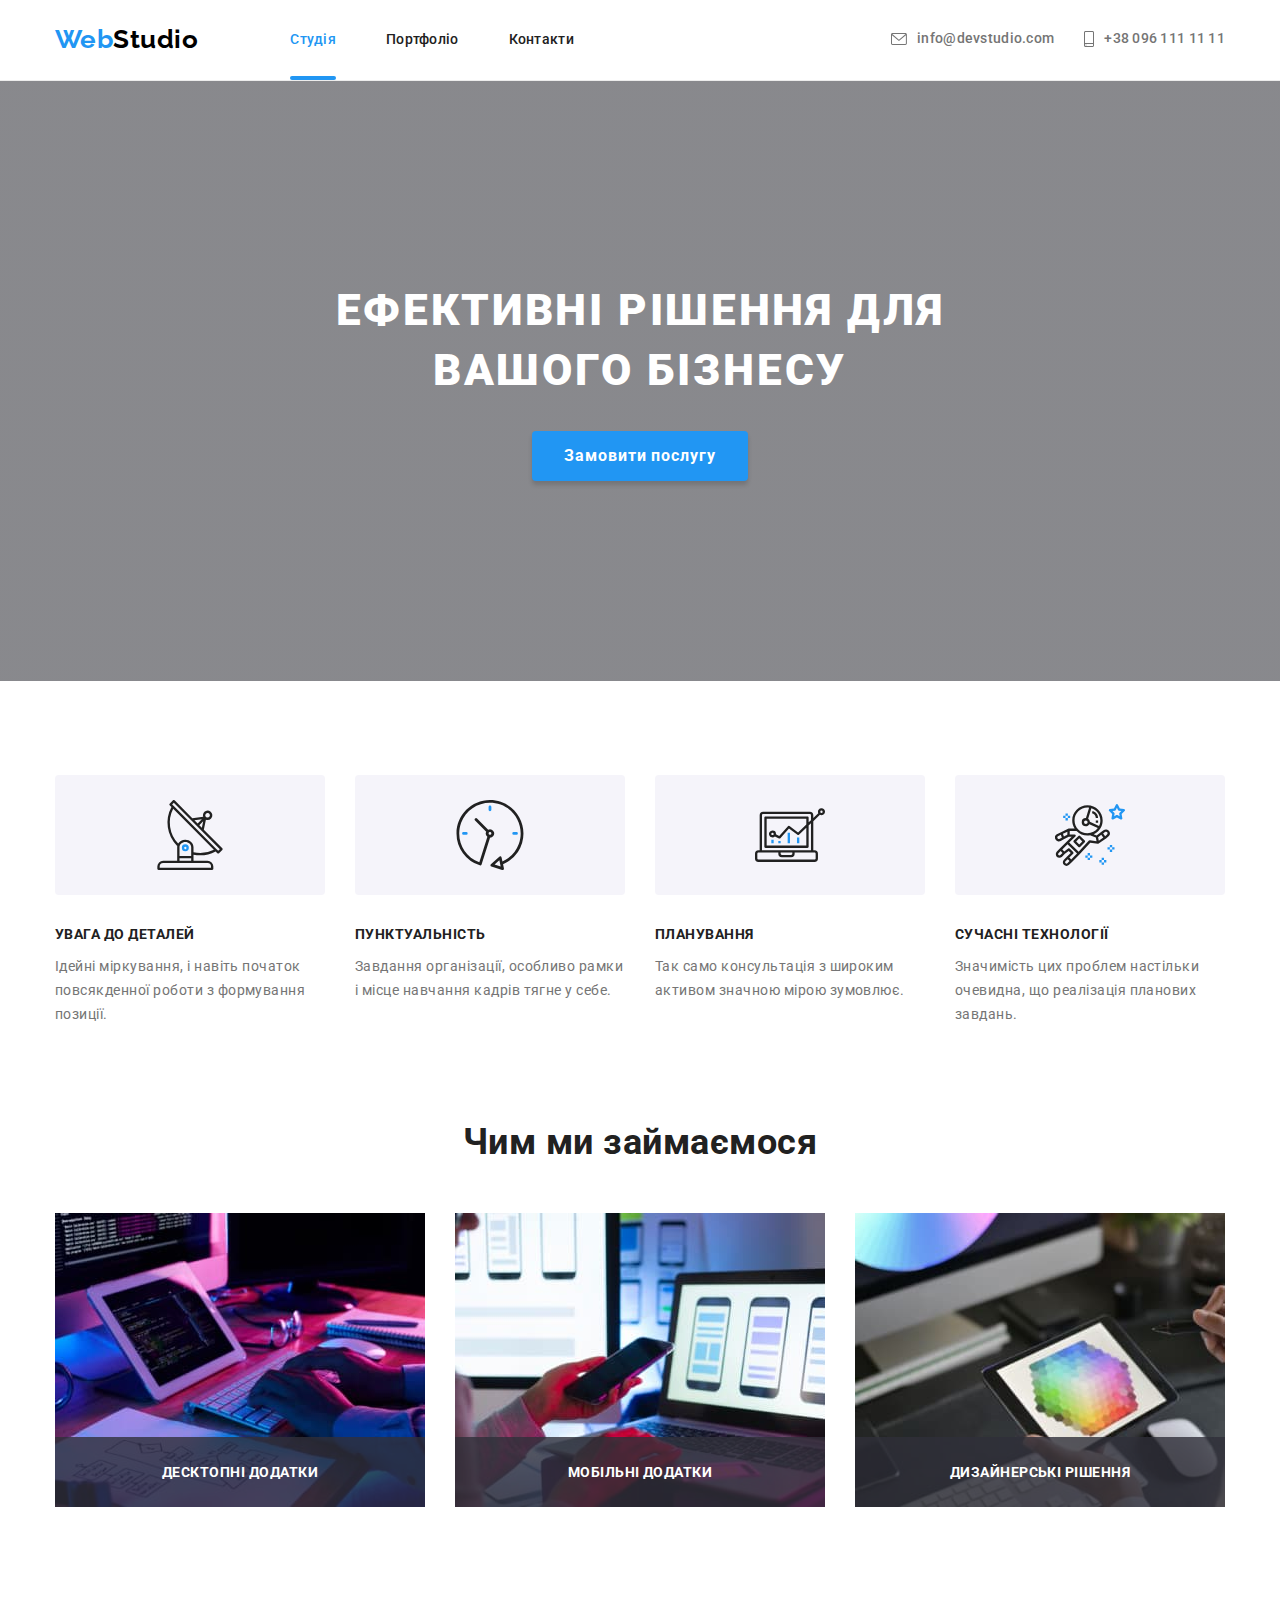
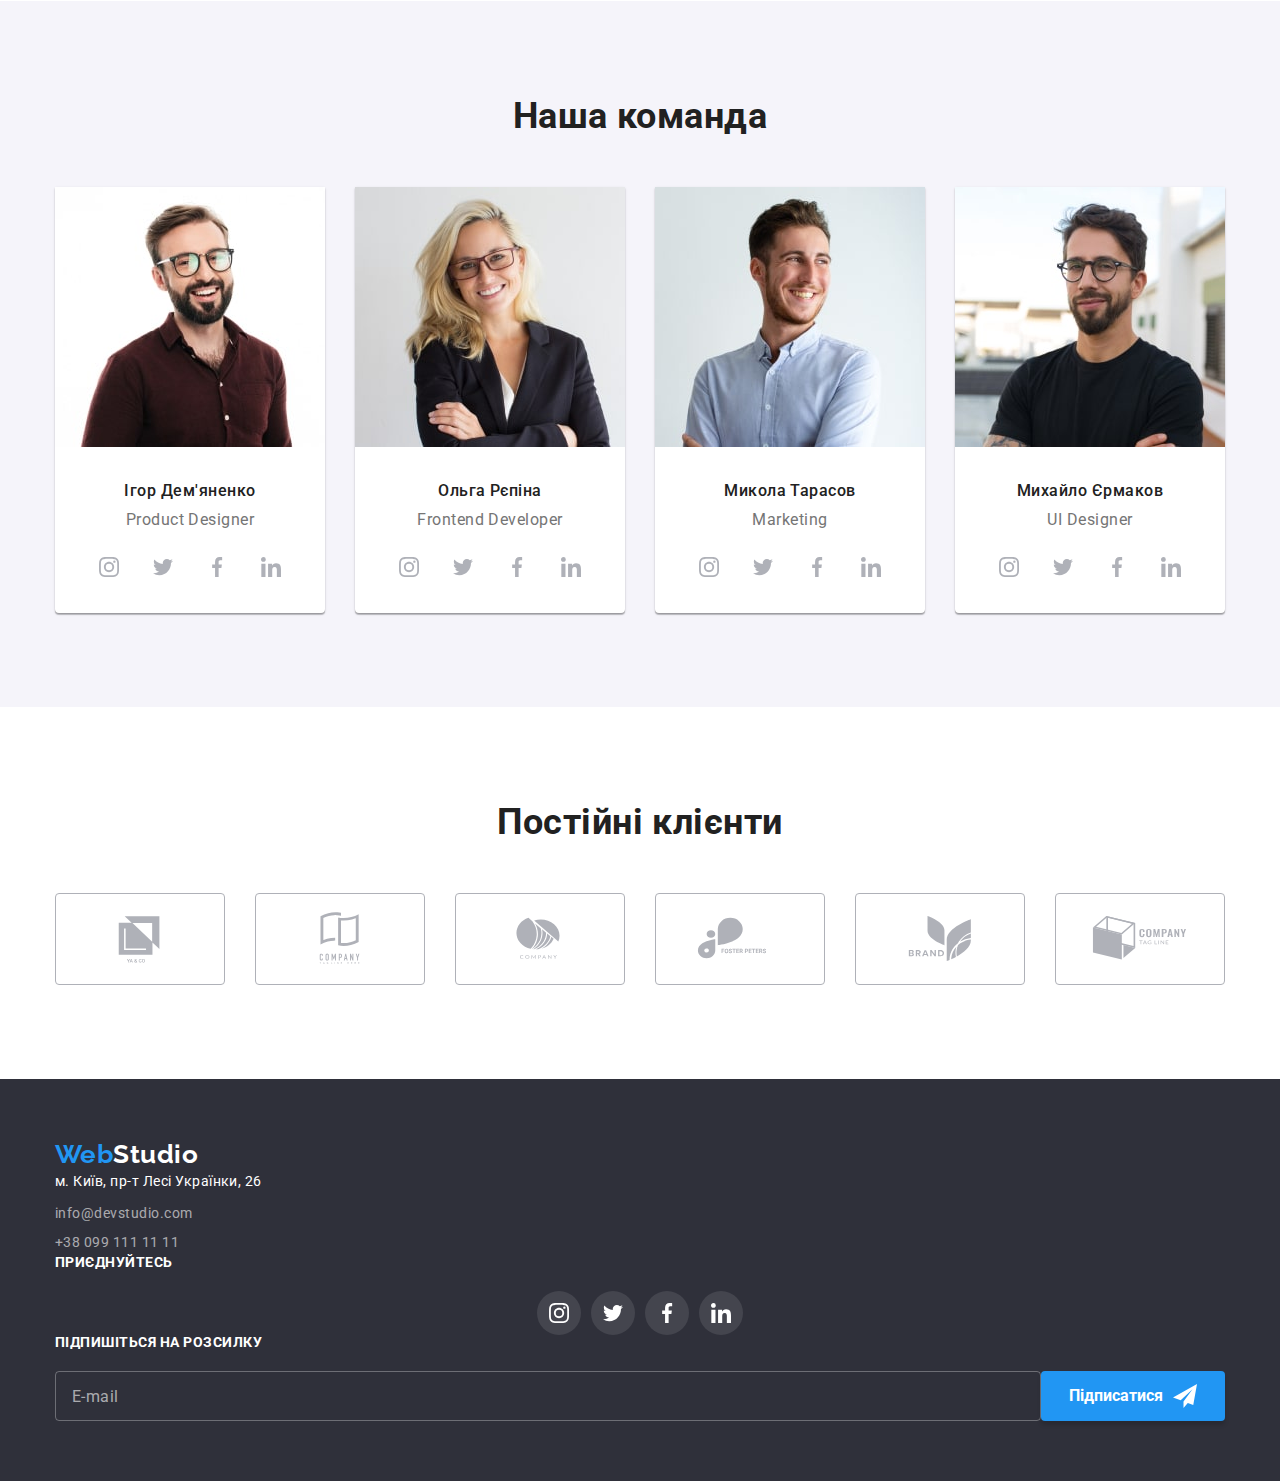
==== commit 7ff350df: "adds mobile footer" ====
--- a/index.html
+++ b/index.html
@@ -487,36 +487,34 @@
       </section>
     </main>
     <!-- Footer -->
-    <!-- <footer class="page-footer">
+    <footer class="page-footer">
       <div class="container page-footer__container">
-        <div>
-          <a class="logo logo--secondary" href="./index.html"
-            ><span class="logo logo--blue">Web</span><span class="logo logo--white">Studio</span></a
-          >
-          <address class="address">
-            <ul class="address__list">
-              <li class="address__item">
-                <a
-                  class="address__map"
-                  href="https://goo.gl/maps/hFDBtTGMjcZhoMpHA"
-                  target="_blank"
-                  rel="noopener noreferrer nofollow"
-                >
-                  м. Київ, пр-т Лесі Українки, 26</a
-                >
-              </li>
-              <li class="address__item">
-                <a class="address__contact" href="mailto:info@devstudio.com">info@devstudio.com</a>
-              </li>
-              <li class="address__item">
-                <a class="address__contact" href="tel:+380991111111">+38 099 111 11 11</a>
-              </li>
-            </ul>
-          </address>
-        </div>
-
-        <div class="subscribtion">
-          <p class="subscribtion__title">приєднуйтесь</p>
+        <a class="logo logo--secondary" href="./index.html"
+          ><span class="logo logo--blue">Web</span><span class="logo logo--white">Studio</span></a
+        >
+        <address class="address">
+          <ul class="address__list">
+            <li class="address__item">
+              <a
+                class="address__map"
+                href="https://goo.gl/maps/hFDBtTGMjcZhoMpHA"
+                target="_blank"
+                rel="noopener noreferrer nofollow"
+              >
+                м. Київ, пр-т Лесі Українки, 26</a
+              >
+            </li>
+            <li class="address__item">
+              <a class="address__contact" href="mailto:info@devstudio.com">info@devstudio.com</a>
+            </li>
+            <li class="address__item">
+              <a class="address__contact" href="tel:+380991111111">+38 099 111 11 11</a>
+            </li>
+          </ul>
+        </address>
+
+        <div class="subscription subscription--following">
+          <p class="subscription__title">приєднуйтесь</p>
           <ul class="socials">
             <li class="socials__item">
               <a href="" class="socials__link">
@@ -548,27 +546,27 @@
             </li>
           </ul>
         </div>
-        <div class="subscribtion subscribtion--right">
-          <p class="subscribtion__title">Підпишіться на розсилку</p>
-          <form name="follow-us" class="subscribtion__form">
+        <div class="subscription subscription--general">
+          <p class="subscription__title">Підпишіться на розсилку</p>
+          <form name="follow-us" class="subscription__form">
             <label name="email" for="email"></label>
             <input
               type="email"
               name="email"
               placeholder="E-mail"
-              class="subscribtion__input"
+              class="subscription__input"
               id="email"
             />
-            <button type="submit" class="subscribtion__btn">
+            <button type="submit" class="subscription__btn">
               Підписатися
-              <svg class="subscribtion__icon" width="24" height="24">
+              <svg class="subscription__icon" width="24" height="24">
                 <use href="./images/icons.svg/symbol-defs.svg#icon-send"></use>
               </svg>
             </button>
           </form>
         </div>
       </div>
-    </footer> -->
+    </footer>
 
     <div class="backdrop is-hidden" data-modal>
       <div class="modal">
--- a/css/main.min.css
+++ b/css/main.min.css
@@ -1 +1 @@
-/*! modern-normalize v1.1.0 | MIT License | https://github.com/sindresorhus/modern-normalize */@import"https://fonts.googleapis.com/css2?family=Raleway:wght@700&family=Roboto:wght@400;500;700;900&display=swap";*,::before,::after{-webkit-box-sizing:border-box;box-sizing:border-box}html{line-height:1.15;-webkit-text-size-adjust:100%;-moz-tab-size:4;-o-tab-size:4;tab-size:4}body{margin:0;font-family:system-ui,-apple-system,"Segoe UI",Roboto,Helvetica,Arial,sans-serif,"Apple Color Emoji","Segoe UI Emoji"}hr{height:0;color:inherit}abbr[title]{-webkit-text-decoration:underline dotted;text-decoration:underline dotted}b,strong{font-weight:bolder}code,kbd,samp,pre{font-family:ui-monospace,SFMono-Regular,Consolas,"Liberation Mono",Menlo,monospace;font-size:1em}small{font-size:80%}sub,sup{font-size:75%;line-height:0;position:relative;vertical-align:baseline}sub{bottom:-0.25em}sup{top:-0.5em}table{text-indent:0;border-color:inherit}button,input,optgroup,select,textarea{font-family:inherit;font-size:100%;line-height:1.15;margin:0}button,select{text-transform:none}button,[type=button],[type=reset],[type=submit]{-webkit-appearance:button}::-moz-focus-inner{border-style:none;padding:0}:-moz-focusring{outline:1px dotted ButtonText}:-moz-ui-invalid{box-shadow:none}legend{padding:0}progress{vertical-align:baseline}::-webkit-inner-spin-button,::-webkit-outer-spin-button{height:auto}[type=search]{-webkit-appearance:textfield;outline-offset:-2px}::-webkit-search-decoration{-webkit-appearance:none}::-webkit-file-upload-button{-webkit-appearance:button;font:inherit}summary{display:list-item}html{-webkit-box-sizing:border-box;box-sizing:border-box}body{background-color:#fff;color:#757575;letter-spacing:.03em;font-family:Roboto,sans-serif}h1,h2,h3,p,ul{margin:0;padding-left:0}.container{padding:0 15px;margin-left:auto;margin-right:auto}@media screen and (min-width: 480px){.container{width:480px}}@media screen and (min-width: 768px){.container{width:768px;margin-left:auto;margin-right:auto}}@media screen and (min-width: 1200px){.container{width:1200px}}.section{padding-top:60px;padding-bottom:60px}@media screen and (min-width: 1200px){.section{padding-top:94px;padding-bottom:94px}}.title--visually-hidden,.advantages__title--visually-hidden{position:absolute;white-space:nowrap;width:1px;height:1px;overflow:hidden;border:0;padding:0;clip:rect(0 0 0 0);-webkit-clip-path:inset(50%);clip-path:inset(50%);margin:-1px}.card-list,.sorter,.address__list,.clients__list,.socials,.team__list,.specialization__list,.advantages__list{list-style:none}.address__contact,.address__map,.clients__link,.socials__link,.agreement__terms:hover,.agreement__terms:focus,.logo{text-decoration:none}.page-header{background-color:#fff;border-bottom:1px solid #ececec}.page-header__container{padding-top:15px;padding-bottom:15px}@media screen and (max-width: calc(768px - 1px)){.page-header__container{position:relative}}@media screen and (max-width: calc(768px - 1px)){.menu-open-button{position:absolute;top:10px;right:10px;padding:0;border:none;background-color:rgba(0,0,0,0);line-height:0}.menu-open-button__icon-menu{fill:#212121}}@media screen and (min-width: 768px){.menu-open-button{display:none}.page-header__container{display:-webkit-box;display:-ms-flexbox;display:flex;padding-top:21px;padding-bottom:21px}}@media screen and (min-width: 1200px){.page-header__container{padding-top:24px;padding-bottom:25px}}.logo{text-decoration:none;font-family:Raleway,sans-serif;font-weight:700;font-size:24px;line-height:1.19;color:#000}.logo--blue{color:#2196f3}.logo--white{color:#fff}@media screen and (min-width: 1200px){.logo{font-size:26px}}@media screen and (max-width: calc(768px - 1px)){.mobile-menu{position:fixed;top:0;left:0;width:100%;height:100%;background-color:#fff;opacity:0;visibility:hidden;pointer-events:none;overflow:scroll}.mobile-menu.is-open{opacity:1;visibility:visible;pointer-events:auto}.mobile-menu__container{padding:48px 40px}.mobile-menu__close-button{position:absolute;top:10px;right:10px;padding:0;border:none;background-color:rgba(0,0,0,0);line-height:0}.mobile-menu__icon-close{fill:#212121}.mobile-menu__close-button:hover .mobile-menu__icon-close,.mobile-menu__close-button:focus .mobile-menu__icon-close{fill:#2196f3}.mobile-menu__navigation-list,.mobile-menu__contacts-list,.mobile-menu__socials-list{list-style:none}.mobile-menu__navigation-list{margin-bottom:calc(100vh - 496px)}.mobile-menu__navigation-item:not(:last-child),.mobile-menu__contacts-item:first-child{margin-bottom:32px}.mobile-menu__navigation-link,.mobile-menu__contacts-link,.mobile-menu__socials-link{text-decoration:none;font-family:Roboto,sans-serif;font-weight:500;letter-spacing:.02em}.mobile-menu__navigation-link,.mobile-menu__contacts-link{color:#212121;font-size:40px;line-height:1.18}.mobile-menu__navigation-link--current{color:#2196f3}.mobile-menu__contacts-list{margin-bottom:64px}.mobile-menu__contacts-link--blue,.mobile-menu__socials-link{color:#2196f3}.mobile-menu__contacts-link--grey{font-size:24px;line-height:1.18;color:#757575}.mobile-menu__socials-list{display:-webkit-box;display:-ms-flexbox;display:flex}.mobile-menu__socials-item{padding-right:10px}.mobile-menu__socials-item:not(:last-child){border-right:1px solid rgba(33,33,33,.2)}.mobile-menu__socials-item:not(:first-child){padding-left:10px}.mobile-menu__socials-link{font-size:18px;line-height:1.2}}@media screen and (min-width: 768px){.mobile-menu{display:none}}@media screen and (max-width: calc(768px - 1px)){.navigation__list{display:none}}@media screen and (min-width: 768px){.navigation__list{display:-webkit-box;display:-ms-flexbox;display:flex;list-style:none;margin-left:87px}.navigation{display:-webkit-box;display:-ms-flexbox;display:flex;-webkit-box-align:center;-ms-flex-align:center;align-items:center}.navigation__item:not(:last-child){margin-right:50px}.navigation__link{text-decoration:none;font-weight:500;font-size:14px;line-height:1.14;letter-spacing:.02em;color:#212121;-webkit-transition:color 250ms cubic-bezier(0.4, 0, 0.2, 1);transition:color 250ms cubic-bezier(0.4, 0, 0.2, 1)}.navigation__link:hover,.navigation__link:focus{color:#2196f3}}@media screen and (min-width: 1200px){.navigation__list{margin-left:92px}}@media screen and (max-width: calc(768px - 1px)){.contacts__list{display:none}}@media screen and (min-width: 768px){.contacts__list{list-style:none;margin-left:auto}.contacts__link{display:-webkit-box;display:-ms-flexbox;display:flex;-webkit-box-align:center;-ms-flex-align:center;align-items:center;text-decoration:none;font-weight:500;font-size:12px;line-height:1.14;letter-spacing:.02em;color:#757575;-webkit-transition:color 250ms cubic-bezier(0.4, 0, 0.2, 1);transition:color 250ms cubic-bezier(0.4, 0, 0.2, 1)}.contacts__link:hover,.contacts__link:focus{color:#2196f3}.contacts__icon{fill:#757575;margin-right:10px;-webkit-transition:fill 250ms cubic-bezier(0.4, 0, 0.2, 1);transition:fill 250ms cubic-bezier(0.4, 0, 0.2, 1)}.contacts__link:hover .contacts__icon,.contacts__link:focus .contacts__icon{fill:currentColor}}@media screen and (max-width: calc(1200px - 1px)){.contacts__item:not(:last-child){margin-bottom:10px}}@media screen and (min-width: 1200px){.contacts__list{display:-webkit-box;display:-ms-flexbox;display:flex;-webkit-box-align:center;-ms-flex-align:center;align-items:center}.contacts__item:not(:last-child){margin-right:30px}.contacts__link{font-size:14px}.contacts__icon--first{width:16px;height:12px}.contacts__icon--second{width:10px;height:16px}}.navigation__link--current{position:relative;padding-bottom:28px;color:#2196f3}.navigation__link--current::after{position:absolute;bottom:-5px;right:0;display:block;content:"";width:100%;height:4px;border-radius:2px;background-color:#2196f3}.hero{display:-webkit-box;display:-ms-flexbox;display:flex;-webkit-box-orient:vertical;-webkit-box-direction:normal;-ms-flex-direction:column;flex-direction:column;-webkit-box-align:center;-ms-flex-align:center;align-items:center;padding-top:118px;padding-bottom:118px;text-align:center}.hero__title{color:#fff;font-weight:900;font-size:26px;line-height:1.36;text-align:center;text-transform:uppercase;letter-spacing:.06em}.hero__button{color:#fff;background-color:#2196f3;font-family:inherit;font-weight:700;font-size:16px;line-height:1.88;letter-spacing:.06em;-webkit-box-shadow:0px 4px 4px rgba(0,0,0,.15);box-shadow:0px 4px 4px rgba(0,0,0,.15);min-width:216px;box-shadow:0px 4px 4px rgba(0,0,0,.15);border:0;border-radius:4px;padding:10px 24px;text-align:center;margin-top:30px;-webkit-transition:background-color 250ms cubic-bezier(0.4, 0, 0.2, 1);transition:background-color 250ms cubic-bezier(0.4, 0, 0.2, 1)}.hero__button:hover,.hero__button:focus{background-color:#188ce8}.overlay{min-height:400px;background-image:-webkit-gradient(linear, left top, right top, from(rgba(47, 48, 58, 0.4)), to(rgba(47, 48, 58, 0.4))),url(../images/hero-480.jpg);background-image:linear-gradient(to right, rgba(47, 48, 58, 0.4), rgba(47, 48, 58, 0.4)),url(../images/hero-480.jpg);background-color:#c4c4c4;background-size:cover;background-repeat:no-repeat}@media screen and (min-device-pixel-ratio: 2)and (min-width: calc(768px - 1px)),screen and (-webkit-min-device-pixel-ratio: 2)and (min-width: calc(768px - 1px)),screen and (min-resolution: 192dpi)and (min-width: calc(768px - 1px)),screen and (min-resolution: 2dppx)and (min-width: calc(768px - 1px)){.overlay{background-image:-webkit-gradient(linear, left top, right top, from(rgba(47, 48, 58, 0.4)), to(rgba(47, 48, 58, 0.4))),url(../images/hero-480@2x.jpg);background-image:linear-gradient(to right, rgba(47, 48, 58, 0.4), rgba(47, 48, 58, 0.4)),url(../images/hero-480@2x.jpg)}}@media screen and (min-width: 768px){.overlay{max-width:768px;margin-left:auto;margin-right:auto;background-image:-webkit-gradient(linear, left top, right top, from(rgba(47, 48, 58, 0.4)), to(rgba(47, 48, 58, 0.4))),url(../images/hero-768.jpg);background-image:linear-gradient(to right, rgba(47, 48, 58, 0.4), rgba(47, 48, 58, 0.4)),url(../images/hero-768.jpg)}}@media screen and (min-width: 768px)and (min-device-pixel-ratio: 2)and (min-width: calc(1200px - 1px)),screen and (min-width: 768px)and (-webkit-min-device-pixel-ratio: 2)and (min-width: calc(1200px - 1px)),screen and (min-width: 768px)and (min-resolution: 192dpi)and (min-width: calc(1200px - 1px)),screen and (min-width: 768px)and (min-resolution: 2dppx)and (min-width: calc(1200px - 1px)){.overlay{background-image:-webkit-gradient(linear, left top, right top, from(rgba(47, 48, 58, 0.4)), to(rgba(47, 48, 58, 0.4))),url(../images/hero-768@2x.jpg);background-image:linear-gradient(to right, rgba(47, 48, 58, 0.4), rgba(47, 48, 58, 0.4)),url(../images/hero-768@2x.jpg)}}@media screen and (min-width: 1200px){.hero__title{font-size:44px}.hero{padding-top:200px;padding-bottom:200px}.overlay{min-height:600px;max-width:1600px;background-image:-webkit-gradient(linear, left top, right top, from(rgba(47, 48, 58, 0.4)), to(rgba(47, 48, 58, 0.4))),url(../images/hero-1200.jpg);background-image:linear-gradient(to right, rgba(47, 48, 58, 0.4), rgba(47, 48, 58, 0.4)),url(../images/hero-1200.jpg)}}@media screen and (min-width: 1200px)and (min-device-pixel-ratio: 2)and (min-width: 1200px),screen and (min-width: 1200px)and (-webkit-min-device-pixel-ratio: 2)and (min-width: 1200px),screen and (min-width: 1200px)and (min-resolution: 192dpi)and (min-width: 1200px),screen and (min-width: 1200px)and (min-resolution: 2dppx)and (min-width: 1200px){.overlay{background-image:-webkit-gradient(linear, left top, right top, from(rgba(47, 48, 58, 0.4)), to(rgba(47, 48, 58, 0.4))),url(../images/hero-1200@2x.jpg);background-image:linear-gradient(to right, rgba(47, 48, 58, 0.4), rgba(47, 48, 58, 0.4)),url(../images/hero-1200@2x.jpg)}}.backdrop{position:fixed;top:0;bottom:0;right:0;left:0;background-color:rgba(0,0,0,.2);opacity:1;-webkit-transition:opacity 250ms cubic-bezier(0.4, 0, 0.2, 1);transition:opacity 250ms cubic-bezier(0.4, 0, 0.2, 1)}@media screen and (max-width: calc(768px - 1px)){.backdrop{overflow:auto}}.is-hidden{opacity:0;pointer-events:none;visibility:hidden}.modal{position:absolute;padding:40px;background-color:#fff}@media screen and (max-width: calc(768px - 1px)){.modal{left:15px;right:15px;top:93px}}@media screen and (min-width: 768px){.modal{top:50%;left:50%;-webkit-transform:translate(-50%, -50%) scale(1);transform:translate(-50%, -50%) scale(1);width:450px;-webkit-transition:-webkit-transform 250ms cubic-bezier(0.4, 0, 0.2, 1) 100ms;transition:-webkit-transform 250ms cubic-bezier(0.4, 0, 0.2, 1) 100ms;transition:transform 250ms cubic-bezier(0.4, 0, 0.2, 1) 100ms;transition:transform 250ms cubic-bezier(0.4, 0, 0.2, 1) 100ms, -webkit-transform 250ms cubic-bezier(0.4, 0, 0.2, 1) 100ms}}@media screen and (min-width: 1200px){.modal{width:528px}}.is-hidden .modal{-webkit-transform:translate(-50%, 50%) scale(1.2);transform:translate(-50%, 50%) scale(1.2)}.modal__title{margin-bottom:12px;font-weight:700;font-size:20px;line-height:1.15;text-align:center;color:#212121}.form__input,.form__textarea,.form__label{display:block}.form__label{margin-bottom:4px;font-weight:400;font-size:12px;line-height:1.17;letter-spacing:.01em}.form__field{position:relative;margin-bottom:10px}.form__input{padding-left:42px;width:100%;border:1px solid rgba(33,33,33,.2);border-radius:4px;height:44px;-webkit-transition:border 250ms cubic-bezier(0.4, 0, 0.2, 1);transition:border 250ms cubic-bezier(0.4, 0, 0.2, 1)}.form__input:focus,.form__input:hover{border:1px solid #2196f3;outline:none}.form__icon{position:absolute;top:50%;left:12px;-webkit-transform:translateY(-50%);transform:translateY(-50%);-webkit-transition:fill 250ms cubic-bezier(0.4, 0, 0.2, 1);transition:fill 250ms cubic-bezier(0.4, 0, 0.2, 1)}.form__input:focus+.form__icon,.form__input:hover+.form__icon{fill:#2196f3}.form__textarea{width:100%;height:120px;padding:12px 16px;margin-bottom:20px;margin-top:4px;border:1px solid rgba(33,33,33,.2);border-radius:4px;resize:none}.form__textarea::-webkit-input-placeholder{font-weight:400;font-size:12px;line-height:1.17;letter-spacing:.01em;color:rgba(117,117,117,.5);-webkit-transition:border 250ms cubic-bezier(0.4, 0, 0.2, 1);transition:border 250ms cubic-bezier(0.4, 0, 0.2, 1)}.form__textarea::-moz-placeholder{font-weight:400;font-size:12px;line-height:1.17;letter-spacing:.01em;color:rgba(117,117,117,.5);-moz-transition:border 250ms cubic-bezier(0.4, 0, 0.2, 1);transition:border 250ms cubic-bezier(0.4, 0, 0.2, 1)}.form__textarea:-ms-input-placeholder{font-weight:400;font-size:12px;line-height:1.17;letter-spacing:.01em;color:rgba(117,117,117,.5);-ms-transition:border 250ms cubic-bezier(0.4, 0, 0.2, 1);transition:border 250ms cubic-bezier(0.4, 0, 0.2, 1)}.form__textarea::-ms-input-placeholder{font-weight:400;font-size:12px;line-height:1.17;letter-spacing:.01em;color:rgba(117,117,117,.5);-ms-transition:border 250ms cubic-bezier(0.4, 0, 0.2, 1);transition:border 250ms cubic-bezier(0.4, 0, 0.2, 1)}.form__textarea::placeholder{font-weight:400;font-size:12px;line-height:1.17;letter-spacing:.01em;color:rgba(117,117,117,.5);-webkit-transition:border 250ms cubic-bezier(0.4, 0, 0.2, 1);transition:border 250ms cubic-bezier(0.4, 0, 0.2, 1)}.form__textarea:hover{border:1px solid #2196f3}.form__textarea:focus{border:1px solid #2196f3;outline:none}.form__btn{display:block;margin-right:auto;margin-left:auto;padding:10px 52px;background-color:#2196f3;border:none;-webkit-box-shadow:0px 4px 4px rgba(0,0,0,.15);box-shadow:0px 4px 4px rgba(0,0,0,.15);border-radius:4px;color:#fff;font-weight:700;font-size:16px;line-height:1.88;letter-spacing:.06em;cursor:pointer;-webkit-transition:background-color 250ms cubic-bezier(0.4, 0, 0.2, 1);transition:background-color 250ms cubic-bezier(0.4, 0, 0.2, 1)}.form__btn:hover{background-color:#188ce8}.form__btn:focus{background-color:#188ce8;text-decoration:none}.agreement__label{position:relative;display:block;margin-bottom:30px;font-weight:400;font-size:14px;line-height:1.71;letter-spacing:.03em;padding-left:24px}.agreement__label:hover,.agreement__label:focus{text-decoration:none}.agreement__checkbox{-webkit-appearance:none;-moz-appearance:none;appearance:none}.agreement__icon-check,.agreement__icon-empty{position:absolute;left:0;top:4px;-webkit-transition:opacity 250ms cubic-bezier(0.4, 0, 0.2, 1),fill 250ms cubic-bezier(0.4, 0, 0.2, 1);transition:opacity 250ms cubic-bezier(0.4, 0, 0.2, 1),fill 250ms cubic-bezier(0.4, 0, 0.2, 1)}.agreement__icon-empty{fill:#000}.agreement__icon-check{opacity:0}.agreement__checkbox:checked+.agreement__icon-check{opacity:1}.agreement__checkbox:checked~.agreement__icon-empty{opacity:0}.agreement__checkbox:focus~.agreement__icon-empty{fill:#2196f3}.agreement__checkbox:checked~.agreement__icon-empty{fill:#2196f3}.agreement__terms{color:#2196f3}.close-btn{position:absolute;top:8px;right:8px;padding:0;display:-webkit-box;display:-ms-flexbox;display:flex;-webkit-box-align:center;-ms-flex-align:center;align-items:center;-webkit-box-pack:center;-ms-flex-pack:center;justify-content:center;cursor:pointer;width:30px;height:30px;border-radius:50%;background:#fff;border:1px solid rgba(0,0,0,.1)}.close-btn__icon{-webkit-transition:fill 250ms cubic-bezier(0.4, 0, 0.2, 1);transition:fill 250ms cubic-bezier(0.4, 0, 0.2, 1)}.close-btn:hover .close-btn__icon,.close-btn:focus .close-btn__icon{fill:#2196f3}@media screen and (min-width: 768px){.advantages__list{display:-webkit-box;display:-ms-flexbox;display:flex;gap:30px}}@media screen and (min-width: 768px)and (max-width: 1199px){.advantages__list{-ms-flex-wrap:wrap;flex-wrap:wrap}}.advantages__item::before{content:"";display:block;height:120px;border-radius:4px;background-color:#f5f4fa;background-repeat:no-repeat;background-position:center}@media screen and (max-width: calc(768px - 1px)){.advantages__item:not(:last-child){margin-bottom:30px}}@media screen and (min-width: 768px)and (max-width: calc(1200px - 1px)){.advantages__item{-ms-flex-preferred-size:calc((100% - 30px)/2);flex-basis:calc((100% - 30px)/2)}}@media screen and (min-width: 1200px){.advantages__item{-ms-flex-preferred-size:calc((100% - 90px)/3);flex-basis:calc((100% - 90px)/3)}}.advantages__subtitle{margin-top:30px;margin-bottom:10px;font-size:14px;line-height:1.42;text-transform:uppercase;color:#212121;text-align:center}@media screen and (min-width: 768px){.advantages__subtitle{text-align:start}}.advantages__text{font-style:normal;font-size:14px;line-height:1.71}.icon-antenna::before{background-image:url(../images/icons/antenna.svg)}.icon-clock:before{background-image:url(../images/icons/clock.svg)}.icon-diagram:before{background-image:url(../images/icons/diagram.svg)}.icon-astronaut:before{background-image:url(../images/icons/astronaut.svg)}@media screen and (max-width: calc(1200px - 1px)){.specialization{display:none}}.specialization{padding-top:0}.specialization__title{margin-bottom:50px;font-size:36px;line-height:1.17;color:#212121;text-align:center}.specialization__list{display:-webkit-box;display:-ms-flexbox;display:flex;margin-left:calc(-1 * 30px)}.specialization__item{margin-left:30px;-ms-flex-preferred-size:calc(100% / 3 - 30px);flex-basis:calc(100% / 3 - 30px)}.specialization__thumb{position:relative}.specialization__image{display:block}.specialization__description{position:absolute;bottom:0;right:0;left:0;width:100%;padding-top:27px;padding-bottom:27px;font-weight:700;font-size:14px;text-align:center;text-transform:uppercase;background-color:rgba(47,48,58,.8);color:#fff}.team{background-color:#f5f4fa}.team__title{margin-bottom:30px;font-size:28px;line-height:1.17;text-align:center;color:#212121}@media screen and (min-width: 1200px){.team__title{font-size:36px;margin-bottom:50px}}@media screen and (min-width: 768px){.team__list{display:-webkit-box;display:-ms-flexbox;display:flex;gap:30px}}@media screen and (min-width: 768px)and (max-width: calc(1200px - 1px)){.team__list{-ms-flex-wrap:wrap;flex-wrap:wrap}}.member-card{background-color:#fff;-webkit-box-shadow:0px 1px 3px rgba(0,0,0,.12),0px 1px 1px rgba(0,0,0,.14),0px 2px 1px rgba(0,0,0,.2);box-shadow:0px 1px 3px rgba(0,0,0,.12),0px 1px 1px rgba(0,0,0,.14),0px 2px 1px rgba(0,0,0,.2);border-radius:0px 0px 4px 4px}@media screen and (max-width: calc(768px - 1px)){.member-card{margin-bottom:30px}}@media screen and (min-width: 768px)and (max-width: calc(desktop-width - 1px)){.member-card{-ms-flex-preferred-size:calc((100% - 30px)/2);flex-basis:calc((100% - 30px)/2)}}@media screen and (min-width: 1200px){.member-card{-ms-flex-preferred-size:calc((100% - 90px)/3);flex-basis:calc((100% - 90px)/3)}}.member-card__image{max-width:100%}.member-card__info{padding-top:30px;padding-bottom:24px}.member-card__name{margin-bottom:10px;font-weight:500;font-size:16px;line-height:1.19;text-align:center;color:#212121}.member-card__position{margin-bottom:16px;font-size:16px;line-height:1.19;text-align:center;margin-bottom:16px}.socials{display:-webkit-box;display:-ms-flexbox;display:flex;-webkit-box-pack:center;-ms-flex-pack:center;justify-content:center;margin:0;padding:0}.socials__item:not(:last-child){margin-right:10px}.socials__link{display:-webkit-box;display:-ms-flexbox;display:flex;-webkit-box-pack:center;-ms-flex-pack:center;justify-content:center;-webkit-box-align:center;-ms-flex-align:center;align-items:center;width:44px;height:44px;border-radius:50%;background:rgba(255,255,255,.1);-webkit-transition:background-color 250ms cubic-bezier(0.4, 0, 0.2, 1);transition:background-color 250ms cubic-bezier(0.4, 0, 0.2, 1)}.socials__link:hover,.socials__link:focus{background-color:#2196f3}.socials__icon{width:20px;height:20px;fill:#fff;-webkit-transition:fill 250ms cubic-bezier(0.4, 0, 0.2, 1);transition:fill 250ms cubic-bezier(0.4, 0, 0.2, 1)}.socials__link:hover .socials__icon,.socials__link:focus .socials__icon{fill:#fff}.socials__link--white{background-color:#fff}.socials__icon--grey{fill:#afb1b8}.clients__title{margin-bottom:30px;font-size:28px;line-height:1.17;text-align:center;color:#212121}@media screen and (min-width: 1200px){.clients__title{font-size:36px;margin-bottom:50px}}.clients__list{display:-webkit-box;display:-ms-flexbox;display:flex;gap:30px}@media screen and (max-width: calc(1200px - 1px)){.clients__list{-ms-flex-wrap:wrap;flex-wrap:wrap}}.clients__item{-ms-flex-preferred-size:calc((100% - 30px)/2);flex-basis:calc((100% - 30px)/2)}@media screen and (min-width: 768px)and (max-width: calc(1200px - 1px)){.clients__item{-ms-flex-preferred-size:calc((100% - 60px)/3);flex-basis:calc((100% - 60px)/3)}}@media screen and (min-width: 1200px){.clients__item{-ms-flex-preferred-size:calc((100% - 150px)/6);flex-basis:calc((100% - 150px)/6)}}.clients__link{display:-webkit-box;display:-ms-flexbox;display:flex;-webkit-box-pack:center;-ms-flex-pack:center;justify-content:center;-webkit-box-align:center;-ms-flex-align:center;align-items:center;height:92px;border:1px solid #afb1b8;border-radius:4px;cursor:pointer;-webkit-transition:border 250ms cubic-bezier(0.4, 0, 0.2, 1);transition:border 250ms cubic-bezier(0.4, 0, 0.2, 1)}.clients__link:hover,.clients__link:focus{border:1px solid #2196f3}.clients__logo{width:106px;height:60px;fill:#afb1b8;-webkit-transition:fill 250ms cubic-bezier(0.4, 0, 0.2, 1);transition:fill 250ms cubic-bezier(0.4, 0, 0.2, 1)}.clients__link:hover .clients__logo,.clients__link:focus .clients__logo{fill:#2196f3}.page-footer{padding-top:60px;padding-bottom:60px;background-color:#2f303a}.page-footer__container{display:-webkit-box;display:-ms-flexbox;display:flex;-webkit-box-align:baseline;-ms-flex-align:baseline;align-items:baseline}.address__list{font-style:normal;font-family:Roboto,sans-serif}.address__item:not(:last-child){margin-bottom:9px}.address__map{display:inline-block;font-size:14px;line-height:1.71;color:#fff;-webkit-transition:color 250ms cubic-bezier(0.4, 0, 0.2, 1);transition:color 250ms cubic-bezier(0.4, 0, 0.2, 1)}.address__map:hover,.address__map:focus{color:#2196f3}.address__contact{font-size:14px;line-height:1.71;color:rgba(255,255,255,.6);-webkit-transition:color 250ms cubic-bezier(0.4, 0, 0.2, 1);transition:color 250ms cubic-bezier(0.4, 0, 0.2, 1)}.address__contact:hover,.address__contact:focus{color:#2196f3}.subscribtion{margin-left:70px}.subscribtion--right{margin-left:auto}.subscribtion__title{font-weight:700;font-size:14px;line-height:1.14;text-transform:uppercase;color:#fff;margin-bottom:20px}.subscribtion__form{display:-webkit-box;display:-ms-flexbox;display:flex}.subscribtion__input{margin-right:12px;width:358px;height:50px;padding-left:16px;background-color:rgba(0,0,0,0);border:1px solid rgba(255,255,255,.3);border-radius:4px;color:#fff}.subscribtion__input::-webkit-input-placeholder{font-weight:400;font-size:16px;line-height:1.25;letter-spacing:.03em;color:rgba(255,255,255,.6)}.subscribtion__input::-moz-placeholder{font-weight:400;font-size:16px;line-height:1.25;letter-spacing:.03em;color:rgba(255,255,255,.6)}.subscribtion__input:-ms-input-placeholder{font-weight:400;font-size:16px;line-height:1.25;letter-spacing:.03em;color:rgba(255,255,255,.6)}.subscribtion__input::-ms-input-placeholder{font-weight:400;font-size:16px;line-height:1.25;letter-spacing:.03em;color:rgba(255,255,255,.6)}.subscribtion__input::placeholder{font-weight:400;font-size:16px;line-height:1.25;letter-spacing:.03em;color:rgba(255,255,255,.6)}.subscribtion__btn{display:-webkit-box;display:-ms-flexbox;display:flex;-webkit-box-align:center;-ms-flex-align:center;align-items:center;padding:10px 28px;font-weight:700;font-size:16px;line-height:1.88;color:#fff;background-color:#2196f3;border-radius:4px;-webkit-box-shadow:0px 4px 4px rgba(0,0,0,.15);box-shadow:0px 4px 4px rgba(0,0,0,.15);border:none;cursor:pointer;-webkit-transition:background-color 250ms cubic-bezier(0.4, 0, 0.2, 1);transition:background-color 250ms cubic-bezier(0.4, 0, 0.2, 1)}.subscribtion__btn:focus,.subscribtion__btn:hover{background-color:#188ce8}.subscribtion__icon{margin-left:10px;fill:#fff}.sorter{display:-webkit-box;display:-ms-flexbox;display:flex;-webkit-box-pack:center;-ms-flex-pack:center;justify-content:center;margin-left:auto;margin-right:auto;margin-bottom:34px;padding-left:0}.sorter__item:not(:last-child){margin-right:8px}.sorter__button{font-weight:500;font-size:16px;line-height:1.63;background:#f5f4fa;padding:6px 22px;border-radius:4px;text-align:center;border:none;cursor:pointer;-webkit-transition:color 250ms cubic-bezier(0.4, 0, 0.2, 1),background-color 250ms cubic-bezier(0.4, 0, 0.2, 1),-webkit-box-shadow 250ms cubic-bezier(0.4, 0, 0.2, 1);transition:color 250ms cubic-bezier(0.4, 0, 0.2, 1),background-color 250ms cubic-bezier(0.4, 0, 0.2, 1),-webkit-box-shadow 250ms cubic-bezier(0.4, 0, 0.2, 1);transition:color 250ms cubic-bezier(0.4, 0, 0.2, 1),background-color 250ms cubic-bezier(0.4, 0, 0.2, 1),box-shadow 250ms cubic-bezier(0.4, 0, 0.2, 1);transition:color 250ms cubic-bezier(0.4, 0, 0.2, 1),background-color 250ms cubic-bezier(0.4, 0, 0.2, 1),box-shadow 250ms cubic-bezier(0.4, 0, 0.2, 1),-webkit-box-shadow 250ms cubic-bezier(0.4, 0, 0.2, 1)}.sorter__button:hover,.sorter__button:focus{color:#fff;background-color:#2196f3;-webkit-box-shadow:0px 3px 1px rgba(0,0,0,.1),0px 1px 2px rgba(0,0,0,.08),0px 2px 2px rgba(0,0,0,.12);box-shadow:0px 3px 1px rgba(0,0,0,.1),0px 1px 2px rgba(0,0,0,.08),0px 2px 2px rgba(0,0,0,.12)}.sorter__button--active{color:#fff;background-color:#2196f3;-webkit-box-shadow:0px 3px 1px rgba(0,0,0,.1),0px 1px 2px rgba(0,0,0,.08),0px 2px 2px rgba(0,0,0,.12);box-shadow:0px 3px 1px rgba(0,0,0,.1),0px 1px 2px rgba(0,0,0,.08),0px 2px 2px rgba(0,0,0,.12)}.card-list{padding-left:0;display:-webkit-box;display:-ms-flexbox;display:flex;-ms-flex-wrap:wrap;flex-wrap:wrap;margin-top:calc(-1 * 30px);margin-left:calc(-1 * 30px)}.card-list__item{margin-top:30px;margin-left:30px;-ms-flex-preferred-size:calc(100% / 3 - 30px);flex-basis:calc(100% / 3 - 30px)}.card{display:block;text-decoration:none;-webkit-transition:-webkit-box-shadow 250ms cubic-bezier(0.4, 0, 0.2, 1);transition:-webkit-box-shadow 250ms cubic-bezier(0.4, 0, 0.2, 1);transition:box-shadow 250ms cubic-bezier(0.4, 0, 0.2, 1);transition:box-shadow 250ms cubic-bezier(0.4, 0, 0.2, 1), -webkit-box-shadow 250ms cubic-bezier(0.4, 0, 0.2, 1);overflow:hidden}.card:hover,.card:focus{-webkit-box-shadow:0px 1px 1px rgba(0,0,0,.12),0px 4px 4px rgba(0,0,0,.06),1px 4px 6px rgba(0,0,0,.16);box-shadow:0px 1px 1px rgba(0,0,0,.12),0px 4px 4px rgba(0,0,0,.06),1px 4px 6px rgba(0,0,0,.16)}.card__thumb{position:relative;display:block;width:100%;overflow:hidden}.card__image{display:block;max-width:100%}.card__description{padding:20px 24px;border-bottom:1px solid #eee;border-left:1px solid #eee;border-right:1px solid #eee}.card__title{margin-bottom:4px;color:#212121;font-size:18px;line-height:2;letter-spacing:.06em}.card__text{color:#757575;font-size:16px;line-height:1.88}.card__overlay{position:absolute;top:100%;left:0;display:block;width:100%;height:100%;padding:63px 24px;background-color:rgba(33,150,243,.9);-webkit-transition:-webkit-transform 250ms cubic-bezier(0.4, 0, 0.2, 1);transition:-webkit-transform 250ms cubic-bezier(0.4, 0, 0.2, 1);transition:transform 250ms cubic-bezier(0.4, 0, 0.2, 1);transition:transform 250ms cubic-bezier(0.4, 0, 0.2, 1), -webkit-transform 250ms cubic-bezier(0.4, 0, 0.2, 1)}.card:hover .card__overlay,.card:focus .card__overlay{-webkit-transform:translateY(-100%);transform:translateY(-100%)}.card__overlay-text{font-size:18px;line-height:1.56;color:#fff}/*# sourceMappingURL=main.min.css.map */+/*! modern-normalize v1.1.0 | MIT License | https://github.com/sindresorhus/modern-normalize */@import"https://fonts.googleapis.com/css2?family=Raleway:wght@700&family=Roboto:wght@400;500;700;900&display=swap";*,::before,::after{-webkit-box-sizing:border-box;box-sizing:border-box}html{line-height:1.15;-webkit-text-size-adjust:100%;-moz-tab-size:4;-o-tab-size:4;tab-size:4}body{margin:0;font-family:system-ui,-apple-system,"Segoe UI",Roboto,Helvetica,Arial,sans-serif,"Apple Color Emoji","Segoe UI Emoji"}hr{height:0;color:inherit}abbr[title]{-webkit-text-decoration:underline dotted;text-decoration:underline dotted}b,strong{font-weight:bolder}code,kbd,samp,pre{font-family:ui-monospace,SFMono-Regular,Consolas,"Liberation Mono",Menlo,monospace;font-size:1em}small{font-size:80%}sub,sup{font-size:75%;line-height:0;position:relative;vertical-align:baseline}sub{bottom:-0.25em}sup{top:-0.5em}table{text-indent:0;border-color:inherit}button,input,optgroup,select,textarea{font-family:inherit;font-size:100%;line-height:1.15;margin:0}button,select{text-transform:none}button,[type=button],[type=reset],[type=submit]{-webkit-appearance:button}::-moz-focus-inner{border-style:none;padding:0}:-moz-focusring{outline:1px dotted ButtonText}:-moz-ui-invalid{box-shadow:none}legend{padding:0}progress{vertical-align:baseline}::-webkit-inner-spin-button,::-webkit-outer-spin-button{height:auto}[type=search]{-webkit-appearance:textfield;outline-offset:-2px}::-webkit-search-decoration{-webkit-appearance:none}::-webkit-file-upload-button{-webkit-appearance:button;font:inherit}summary{display:list-item}html{-webkit-box-sizing:border-box;box-sizing:border-box}body{background-color:#fff;color:#757575;letter-spacing:.03em;font-family:Roboto,sans-serif}h1,h2,h3,p,ul{margin:0;padding-left:0}.container{padding:0 15px;margin-left:auto;margin-right:auto}@media screen and (min-width: 480px){.container{width:480px}}@media screen and (min-width: 768px){.container{width:768px;margin-left:auto;margin-right:auto}}@media screen and (min-width: 1200px){.container{width:1200px}}.section{padding-top:60px;padding-bottom:60px}@media screen and (min-width: 1200px){.section{padding-top:94px;padding-bottom:94px}}.title--visually-hidden,.advantages__title--visually-hidden{position:absolute;white-space:nowrap;width:1px;height:1px;overflow:hidden;border:0;padding:0;clip:rect(0 0 0 0);-webkit-clip-path:inset(50%);clip-path:inset(50%);margin:-1px}.card-list,.sorter,.address__list,.clients__list,.socials,.team__list,.specialization__list,.advantages__list{list-style:none}.address__contact,.address__map,.clients__link,.socials__link,.agreement__terms:hover,.agreement__terms:focus,.logo{text-decoration:none}.page-header{background-color:#fff;border-bottom:1px solid #ececec}.page-header__container{padding-top:15px;padding-bottom:15px}@media screen and (max-width: calc(768px - 1px)){.page-header__container{position:relative}}@media screen and (max-width: calc(768px - 1px)){.menu-open-button{position:absolute;top:10px;right:10px;padding:0;border:none;background-color:rgba(0,0,0,0);line-height:0}.menu-open-button__icon-menu{fill:#212121}}@media screen and (min-width: 768px){.menu-open-button{display:none}.page-header__container{display:-webkit-box;display:-ms-flexbox;display:flex;padding-top:21px;padding-bottom:21px}}@media screen and (min-width: 1200px){.page-header__container{padding-top:24px;padding-bottom:25px}}.logo{text-decoration:none;font-family:Raleway,sans-serif;font-weight:700;font-size:24px;line-height:1.19;color:#000}.logo--blue{color:#2196f3}@media screen and (max-width: calc(1200px - 1px)){.logo--secondary{display:inline-block;margin-bottom:20px}}.logo--white{color:#fff}@media screen and (min-width: 1200px){.logo{font-size:26px}}@media screen and (max-width: calc(768px - 1px)){.mobile-menu{position:fixed;top:0;left:0;width:100%;height:100%;background-color:#fff;opacity:0;visibility:hidden;pointer-events:none;overflow:scroll}.mobile-menu.is-open{opacity:1;visibility:visible;pointer-events:auto}.mobile-menu__container{padding:48px 40px}.mobile-menu__close-button{position:absolute;top:10px;right:10px;padding:0;border:none;background-color:rgba(0,0,0,0);line-height:0}.mobile-menu__icon-close{fill:#212121}.mobile-menu__close-button:hover .mobile-menu__icon-close,.mobile-menu__close-button:focus .mobile-menu__icon-close{fill:#2196f3}.mobile-menu__navigation-list,.mobile-menu__contacts-list,.mobile-menu__socials-list{list-style:none}.mobile-menu__navigation-list{margin-bottom:calc(100vh - 496px)}.mobile-menu__navigation-item:not(:last-child),.mobile-menu__contacts-item:first-child{margin-bottom:32px}.mobile-menu__navigation-link,.mobile-menu__contacts-link,.mobile-menu__socials-link{text-decoration:none;font-family:Roboto,sans-serif;font-weight:500;letter-spacing:.02em}.mobile-menu__navigation-link,.mobile-menu__contacts-link{color:#212121;font-size:40px;line-height:1.18}.mobile-menu__navigation-link--current{color:#2196f3}.mobile-menu__contacts-list{margin-bottom:64px}.mobile-menu__contacts-link--blue,.mobile-menu__socials-link{color:#2196f3}.mobile-menu__contacts-link--grey{font-size:24px;line-height:1.18;color:#757575}.mobile-menu__socials-list{display:-webkit-box;display:-ms-flexbox;display:flex}.mobile-menu__socials-item{padding-right:10px}.mobile-menu__socials-item:not(:last-child){border-right:1px solid rgba(33,33,33,.2)}.mobile-menu__socials-item:not(:first-child){padding-left:10px}.mobile-menu__socials-link{font-size:18px;line-height:1.2}}@media screen and (min-width: 768px){.mobile-menu{display:none}}@media screen and (max-width: calc(768px - 1px)){.navigation__list{display:none}}@media screen and (min-width: 768px){.navigation__list{display:-webkit-box;display:-ms-flexbox;display:flex;list-style:none;margin-left:87px}.navigation{display:-webkit-box;display:-ms-flexbox;display:flex;-webkit-box-align:center;-ms-flex-align:center;align-items:center}.navigation__item:not(:last-child){margin-right:50px}.navigation__link{text-decoration:none;font-weight:500;font-size:14px;line-height:1.14;letter-spacing:.02em;color:#212121;-webkit-transition:color 250ms cubic-bezier(0.4, 0, 0.2, 1);transition:color 250ms cubic-bezier(0.4, 0, 0.2, 1)}.navigation__link:hover,.navigation__link:focus{color:#2196f3}}@media screen and (min-width: 1200px){.navigation__list{margin-left:92px}}@media screen and (max-width: calc(768px - 1px)){.contacts__list{display:none}}@media screen and (min-width: 768px){.contacts__list{list-style:none;margin-left:auto}.contacts__link{display:-webkit-box;display:-ms-flexbox;display:flex;-webkit-box-align:center;-ms-flex-align:center;align-items:center;text-decoration:none;font-weight:500;font-size:12px;line-height:1.14;letter-spacing:.02em;color:#757575;-webkit-transition:color 250ms cubic-bezier(0.4, 0, 0.2, 1);transition:color 250ms cubic-bezier(0.4, 0, 0.2, 1)}.contacts__link:hover,.contacts__link:focus{color:#2196f3}.contacts__icon{fill:#757575;margin-right:10px;-webkit-transition:fill 250ms cubic-bezier(0.4, 0, 0.2, 1);transition:fill 250ms cubic-bezier(0.4, 0, 0.2, 1)}.contacts__link:hover .contacts__icon,.contacts__link:focus .contacts__icon{fill:currentColor}}@media screen and (max-width: calc(1200px - 1px)){.contacts__item:not(:last-child){margin-bottom:10px}}@media screen and (min-width: 1200px){.contacts__list{display:-webkit-box;display:-ms-flexbox;display:flex;-webkit-box-align:center;-ms-flex-align:center;align-items:center}.contacts__item:not(:last-child){margin-right:30px}.contacts__link{font-size:14px}.contacts__icon--first{width:16px;height:12px}.contacts__icon--second{width:10px;height:16px}}.navigation__link--current{position:relative;padding-bottom:28px;color:#2196f3}.navigation__link--current::after{position:absolute;bottom:-5px;right:0;display:block;content:"";width:100%;height:4px;border-radius:2px;background-color:#2196f3}.hero{display:-webkit-box;display:-ms-flexbox;display:flex;-webkit-box-orient:vertical;-webkit-box-direction:normal;-ms-flex-direction:column;flex-direction:column;-webkit-box-align:center;-ms-flex-align:center;align-items:center;padding-top:118px;padding-bottom:118px;text-align:center}.hero__title{color:#fff;font-weight:900;font-size:26px;line-height:1.36;text-align:center;text-transform:uppercase;letter-spacing:.06em}.hero__button{color:#fff;background-color:#2196f3;font-family:inherit;font-weight:700;font-size:16px;line-height:1.88;letter-spacing:.06em;-webkit-box-shadow:0px 4px 4px rgba(0,0,0,.15);box-shadow:0px 4px 4px rgba(0,0,0,.15);min-width:216px;box-shadow:0px 4px 4px rgba(0,0,0,.15);border:0;border-radius:4px;padding:10px 24px;text-align:center;margin-top:30px;-webkit-transition:background-color 250ms cubic-bezier(0.4, 0, 0.2, 1);transition:background-color 250ms cubic-bezier(0.4, 0, 0.2, 1)}.hero__button:hover,.hero__button:focus{background-color:#188ce8}.overlay{min-height:400px;background-image:-webkit-gradient(linear, left top, right top, from(rgba(47, 48, 58, 0.4)), to(rgba(47, 48, 58, 0.4))),url(../images/hero-480.jpg);background-image:linear-gradient(to right, rgba(47, 48, 58, 0.4), rgba(47, 48, 58, 0.4)),url(../images/hero-480.jpg);background-color:#c4c4c4;background-size:cover;background-repeat:no-repeat}@media screen and (min-device-pixel-ratio: 2)and (min-width: calc(768px - 1px)),screen and (-webkit-min-device-pixel-ratio: 2)and (min-width: calc(768px - 1px)),screen and (min-resolution: 192dpi)and (min-width: calc(768px - 1px)),screen and (min-resolution: 2dppx)and (min-width: calc(768px - 1px)){.overlay{background-image:-webkit-gradient(linear, left top, right top, from(rgba(47, 48, 58, 0.4)), to(rgba(47, 48, 58, 0.4))),url(../images/hero-480@2x.jpg);background-image:linear-gradient(to right, rgba(47, 48, 58, 0.4), rgba(47, 48, 58, 0.4)),url(../images/hero-480@2x.jpg)}}@media screen and (min-width: 768px){.overlay{max-width:768px;margin-left:auto;margin-right:auto;background-image:-webkit-gradient(linear, left top, right top, from(rgba(47, 48, 58, 0.4)), to(rgba(47, 48, 58, 0.4))),url(../images/hero-768.jpg);background-image:linear-gradient(to right, rgba(47, 48, 58, 0.4), rgba(47, 48, 58, 0.4)),url(../images/hero-768.jpg)}}@media screen and (min-width: 768px)and (min-device-pixel-ratio: 2)and (min-width: calc(1200px - 1px)),screen and (min-width: 768px)and (-webkit-min-device-pixel-ratio: 2)and (min-width: calc(1200px - 1px)),screen and (min-width: 768px)and (min-resolution: 192dpi)and (min-width: calc(1200px - 1px)),screen and (min-width: 768px)and (min-resolution: 2dppx)and (min-width: calc(1200px - 1px)){.overlay{background-image:-webkit-gradient(linear, left top, right top, from(rgba(47, 48, 58, 0.4)), to(rgba(47, 48, 58, 0.4))),url(../images/hero-768@2x.jpg);background-image:linear-gradient(to right, rgba(47, 48, 58, 0.4), rgba(47, 48, 58, 0.4)),url(../images/hero-768@2x.jpg)}}@media screen and (min-width: 1200px){.hero__title{font-size:44px}.hero{padding-top:200px;padding-bottom:200px}.overlay{min-height:600px;max-width:1600px;background-image:-webkit-gradient(linear, left top, right top, from(rgba(47, 48, 58, 0.4)), to(rgba(47, 48, 58, 0.4))),url(../images/hero-1200.jpg);background-image:linear-gradient(to right, rgba(47, 48, 58, 0.4), rgba(47, 48, 58, 0.4)),url(../images/hero-1200.jpg)}}@media screen and (min-width: 1200px)and (min-device-pixel-ratio: 2)and (min-width: 1200px),screen and (min-width: 1200px)and (-webkit-min-device-pixel-ratio: 2)and (min-width: 1200px),screen and (min-width: 1200px)and (min-resolution: 192dpi)and (min-width: 1200px),screen and (min-width: 1200px)and (min-resolution: 2dppx)and (min-width: 1200px){.overlay{background-image:-webkit-gradient(linear, left top, right top, from(rgba(47, 48, 58, 0.4)), to(rgba(47, 48, 58, 0.4))),url(../images/hero-1200@2x.jpg);background-image:linear-gradient(to right, rgba(47, 48, 58, 0.4), rgba(47, 48, 58, 0.4)),url(../images/hero-1200@2x.jpg)}}.backdrop{position:fixed;top:0;bottom:0;right:0;left:0;background-color:rgba(0,0,0,.2);opacity:1;-webkit-transition:opacity 250ms cubic-bezier(0.4, 0, 0.2, 1);transition:opacity 250ms cubic-bezier(0.4, 0, 0.2, 1)}@media screen and (max-width: calc(768px - 1px)){.backdrop{overflow:auto}}.is-hidden{opacity:0;pointer-events:none;visibility:hidden}.modal{position:absolute;padding:40px;background-color:#fff}@media screen and (max-width: calc(768px - 1px)){.modal{left:15px;right:15px;top:93px}}@media screen and (min-width: 768px){.modal{top:50%;left:50%;-webkit-transform:translate(-50%, -50%) scale(1);transform:translate(-50%, -50%) scale(1);width:450px;-webkit-transition:-webkit-transform 250ms cubic-bezier(0.4, 0, 0.2, 1) 100ms;transition:-webkit-transform 250ms cubic-bezier(0.4, 0, 0.2, 1) 100ms;transition:transform 250ms cubic-bezier(0.4, 0, 0.2, 1) 100ms;transition:transform 250ms cubic-bezier(0.4, 0, 0.2, 1) 100ms, -webkit-transform 250ms cubic-bezier(0.4, 0, 0.2, 1) 100ms}}@media screen and (min-width: 1200px){.modal{width:528px}}.is-hidden .modal{-webkit-transform:translate(-50%, 50%) scale(1.2);transform:translate(-50%, 50%) scale(1.2)}.modal__title{margin-bottom:12px;font-weight:700;font-size:20px;line-height:1.15;text-align:center;color:#212121}.form__input,.form__textarea,.form__label{display:block}.form__label{margin-bottom:4px;font-weight:400;font-size:12px;line-height:1.17;letter-spacing:.01em}.form__field{position:relative;margin-bottom:10px}.form__input{padding-left:42px;width:100%;border:1px solid rgba(33,33,33,.2);border-radius:4px;height:44px;-webkit-transition:border 250ms cubic-bezier(0.4, 0, 0.2, 1);transition:border 250ms cubic-bezier(0.4, 0, 0.2, 1)}.form__input:focus,.form__input:hover{border:1px solid #2196f3;outline:none}.form__icon{position:absolute;top:50%;left:12px;-webkit-transform:translateY(-50%);transform:translateY(-50%);-webkit-transition:fill 250ms cubic-bezier(0.4, 0, 0.2, 1);transition:fill 250ms cubic-bezier(0.4, 0, 0.2, 1)}.form__input:focus+.form__icon,.form__input:hover+.form__icon{fill:#2196f3}.form__textarea{width:100%;height:120px;padding:12px 16px;margin-bottom:20px;margin-top:4px;border:1px solid rgba(33,33,33,.2);border-radius:4px;resize:none}.form__textarea::-webkit-input-placeholder{font-weight:400;font-size:12px;line-height:1.17;letter-spacing:.01em;color:rgba(117,117,117,.5);-webkit-transition:border 250ms cubic-bezier(0.4, 0, 0.2, 1);transition:border 250ms cubic-bezier(0.4, 0, 0.2, 1)}.form__textarea::-moz-placeholder{font-weight:400;font-size:12px;line-height:1.17;letter-spacing:.01em;color:rgba(117,117,117,.5);-moz-transition:border 250ms cubic-bezier(0.4, 0, 0.2, 1);transition:border 250ms cubic-bezier(0.4, 0, 0.2, 1)}.form__textarea:-ms-input-placeholder{font-weight:400;font-size:12px;line-height:1.17;letter-spacing:.01em;color:rgba(117,117,117,.5);-ms-transition:border 250ms cubic-bezier(0.4, 0, 0.2, 1);transition:border 250ms cubic-bezier(0.4, 0, 0.2, 1)}.form__textarea::-ms-input-placeholder{font-weight:400;font-size:12px;line-height:1.17;letter-spacing:.01em;color:rgba(117,117,117,.5);-ms-transition:border 250ms cubic-bezier(0.4, 0, 0.2, 1);transition:border 250ms cubic-bezier(0.4, 0, 0.2, 1)}.form__textarea::placeholder{font-weight:400;font-size:12px;line-height:1.17;letter-spacing:.01em;color:rgba(117,117,117,.5);-webkit-transition:border 250ms cubic-bezier(0.4, 0, 0.2, 1);transition:border 250ms cubic-bezier(0.4, 0, 0.2, 1)}.form__textarea:hover{border:1px solid #2196f3}.form__textarea:focus{border:1px solid #2196f3;outline:none}.form__btn{display:block;margin-right:auto;margin-left:auto;padding:10px 52px;background-color:#2196f3;border:none;-webkit-box-shadow:0px 4px 4px rgba(0,0,0,.15);box-shadow:0px 4px 4px rgba(0,0,0,.15);border-radius:4px;color:#fff;font-weight:700;font-size:16px;line-height:1.88;letter-spacing:.06em;cursor:pointer;-webkit-transition:background-color 250ms cubic-bezier(0.4, 0, 0.2, 1);transition:background-color 250ms cubic-bezier(0.4, 0, 0.2, 1)}.form__btn:hover{background-color:#188ce8}.form__btn:focus{background-color:#188ce8;text-decoration:none}.agreement__label{position:relative;display:block;margin-bottom:30px;font-weight:400;font-size:14px;line-height:1.71;letter-spacing:.03em;padding-left:24px}.agreement__label:hover,.agreement__label:focus{text-decoration:none}.agreement__checkbox{-webkit-appearance:none;-moz-appearance:none;appearance:none}.agreement__icon-check,.agreement__icon-empty{position:absolute;left:0;top:4px;-webkit-transition:opacity 250ms cubic-bezier(0.4, 0, 0.2, 1),fill 250ms cubic-bezier(0.4, 0, 0.2, 1);transition:opacity 250ms cubic-bezier(0.4, 0, 0.2, 1),fill 250ms cubic-bezier(0.4, 0, 0.2, 1)}.agreement__icon-empty{fill:#000}.agreement__icon-check{opacity:0}.agreement__checkbox:checked+.agreement__icon-check{opacity:1}.agreement__checkbox:checked~.agreement__icon-empty{opacity:0}.agreement__checkbox:focus~.agreement__icon-empty{fill:#2196f3}.agreement__checkbox:checked~.agreement__icon-empty{fill:#2196f3}.agreement__terms{color:#2196f3}.close-btn{position:absolute;top:8px;right:8px;padding:0;display:-webkit-box;display:-ms-flexbox;display:flex;-webkit-box-align:center;-ms-flex-align:center;align-items:center;-webkit-box-pack:center;-ms-flex-pack:center;justify-content:center;cursor:pointer;width:30px;height:30px;border-radius:50%;background:#fff;border:1px solid rgba(0,0,0,.1)}.close-btn__icon{-webkit-transition:fill 250ms cubic-bezier(0.4, 0, 0.2, 1);transition:fill 250ms cubic-bezier(0.4, 0, 0.2, 1)}.close-btn:hover .close-btn__icon,.close-btn:focus .close-btn__icon{fill:#2196f3}@media screen and (min-width: 768px){.advantages__list{display:-webkit-box;display:-ms-flexbox;display:flex;gap:30px}}@media screen and (min-width: 768px)and (max-width: 1199px){.advantages__list{-ms-flex-wrap:wrap;flex-wrap:wrap}}.advantages__item::before{content:"";display:block;height:120px;border-radius:4px;background-color:#f5f4fa;background-repeat:no-repeat;background-position:center}@media screen and (max-width: calc(768px - 1px)){.advantages__item:not(:last-child){margin-bottom:30px}}@media screen and (min-width: 768px)and (max-width: calc(1200px - 1px)){.advantages__item{-ms-flex-preferred-size:calc((100% - 30px)/2);flex-basis:calc((100% - 30px)/2)}}@media screen and (min-width: 1200px){.advantages__item{-ms-flex-preferred-size:calc((100% - 90px)/3);flex-basis:calc((100% - 90px)/3)}}.advantages__subtitle{margin-top:30px;margin-bottom:10px;font-size:14px;line-height:1.42;text-transform:uppercase;color:#212121;text-align:center}@media screen and (min-width: 768px){.advantages__subtitle{text-align:start}}.advantages__text{font-style:normal;font-size:14px;line-height:1.71}.icon-antenna::before{background-image:url(../images/icons/antenna.svg)}.icon-clock:before{background-image:url(../images/icons/clock.svg)}.icon-diagram:before{background-image:url(../images/icons/diagram.svg)}.icon-astronaut:before{background-image:url(../images/icons/astronaut.svg)}@media screen and (max-width: calc(1200px - 1px)){.specialization{display:none}}.specialization{padding-top:0}.specialization__title{margin-bottom:50px;font-size:36px;line-height:1.17;color:#212121;text-align:center}.specialization__list{display:-webkit-box;display:-ms-flexbox;display:flex;margin-left:calc(-1 * 30px)}.specialization__item{margin-left:30px;-ms-flex-preferred-size:calc(100% / 3 - 30px);flex-basis:calc(100% / 3 - 30px)}.specialization__thumb{position:relative}.specialization__image{display:block}.specialization__description{position:absolute;bottom:0;right:0;left:0;width:100%;padding-top:27px;padding-bottom:27px;font-weight:700;font-size:14px;text-align:center;text-transform:uppercase;background-color:rgba(47,48,58,.8);color:#fff}.team{background-color:#f5f4fa}.team__title{margin-bottom:30px;font-size:28px;line-height:1.17;text-align:center;color:#212121}@media screen and (min-width: 1200px){.team__title{font-size:36px;margin-bottom:50px}}@media screen and (min-width: 768px){.team__list{display:-webkit-box;display:-ms-flexbox;display:flex;gap:30px}}@media screen and (min-width: 768px)and (max-width: calc(1200px - 1px)){.team__list{-ms-flex-wrap:wrap;flex-wrap:wrap}}.member-card{background-color:#fff;-webkit-box-shadow:0px 1px 3px rgba(0,0,0,.12),0px 1px 1px rgba(0,0,0,.14),0px 2px 1px rgba(0,0,0,.2);box-shadow:0px 1px 3px rgba(0,0,0,.12),0px 1px 1px rgba(0,0,0,.14),0px 2px 1px rgba(0,0,0,.2);border-radius:0px 0px 4px 4px}@media screen and (max-width: calc(768px - 1px)){.member-card{margin-bottom:30px}}@media screen and (min-width: 768px)and (max-width: calc(desktop-width - 1px)){.member-card{-ms-flex-preferred-size:calc((100% - 30px)/2);flex-basis:calc((100% - 30px)/2)}}@media screen and (min-width: 1200px){.member-card{-ms-flex-preferred-size:calc((100% - 90px)/3);flex-basis:calc((100% - 90px)/3)}}.member-card__image{max-width:100%}.member-card__info{padding-top:30px;padding-bottom:24px}.member-card__name{margin-bottom:10px;font-weight:500;font-size:16px;line-height:1.19;text-align:center;color:#212121}.member-card__position{margin-bottom:16px;font-size:16px;line-height:1.19;text-align:center;margin-bottom:16px}.socials{display:-webkit-box;display:-ms-flexbox;display:flex;-webkit-box-pack:center;-ms-flex-pack:center;justify-content:center;margin:0;padding:0}.socials__item:not(:last-child){margin-right:10px}.socials__link{display:-webkit-box;display:-ms-flexbox;display:flex;-webkit-box-pack:center;-ms-flex-pack:center;justify-content:center;-webkit-box-align:center;-ms-flex-align:center;align-items:center;width:44px;height:44px;border-radius:50%;background:rgba(255,255,255,.1);-webkit-transition:background-color 250ms cubic-bezier(0.4, 0, 0.2, 1);transition:background-color 250ms cubic-bezier(0.4, 0, 0.2, 1)}.socials__link:hover,.socials__link:focus{background-color:#2196f3}.socials__icon{width:20px;height:20px;fill:#fff;-webkit-transition:fill 250ms cubic-bezier(0.4, 0, 0.2, 1);transition:fill 250ms cubic-bezier(0.4, 0, 0.2, 1)}.socials__link:hover .socials__icon,.socials__link:focus .socials__icon{fill:#fff}.socials__link--white{background-color:#fff}.socials__icon--grey{fill:#afb1b8}.clients__title{margin-bottom:30px;font-size:28px;line-height:1.17;text-align:center;color:#212121}@media screen and (min-width: 1200px){.clients__title{font-size:36px;margin-bottom:50px}}.clients__list{display:-webkit-box;display:-ms-flexbox;display:flex;gap:30px}@media screen and (max-width: calc(1200px - 1px)){.clients__list{-ms-flex-wrap:wrap;flex-wrap:wrap}}.clients__item{-ms-flex-preferred-size:calc((100% - 30px)/2);flex-basis:calc((100% - 30px)/2)}@media screen and (min-width: 768px)and (max-width: calc(1200px - 1px)){.clients__item{-ms-flex-preferred-size:calc((100% - 60px)/3);flex-basis:calc((100% - 60px)/3)}}@media screen and (min-width: 1200px){.clients__item{-ms-flex-preferred-size:calc((100% - 150px)/6);flex-basis:calc((100% - 150px)/6)}}.clients__link{display:-webkit-box;display:-ms-flexbox;display:flex;-webkit-box-pack:center;-ms-flex-pack:center;justify-content:center;-webkit-box-align:center;-ms-flex-align:center;align-items:center;height:92px;border:1px solid #afb1b8;border-radius:4px;cursor:pointer;-webkit-transition:border 250ms cubic-bezier(0.4, 0, 0.2, 1);transition:border 250ms cubic-bezier(0.4, 0, 0.2, 1)}.clients__link:hover,.clients__link:focus{border:1px solid #2196f3}.clients__logo{width:106px;height:60px;fill:#afb1b8;-webkit-transition:fill 250ms cubic-bezier(0.4, 0, 0.2, 1);transition:fill 250ms cubic-bezier(0.4, 0, 0.2, 1)}.clients__link:hover .clients__logo,.clients__link:focus .clients__logo{fill:#2196f3}.page-footer{padding-top:60px;padding-bottom:60px;background-color:#2f303a}@media screen and (max-width: calc(768px - 1px)){.page-footer__container{text-align:center}}.address__list{font-style:normal;font-family:Roboto,sans-serif}.address__item.address__item:nth-child(2n){margin-top:8px;margin-bottom:5px}.address__map{font-size:14px;line-height:1.71;color:#fff;-webkit-transition:color 250ms cubic-bezier(0.4, 0, 0.2, 1);transition:color 250ms cubic-bezier(0.4, 0, 0.2, 1)}.address__map:hover,.address__map:focus{color:#2196f3}.address__contact{font-size:14px;line-height:1.71;color:rgba(255,255,255,.6);-webkit-transition:color 250ms cubic-bezier(0.4, 0, 0.2, 1);transition:color 250ms cubic-bezier(0.4, 0, 0.2, 1)}.address__contact:hover,.address__contact:focus{color:#2196f3}@media screen and (max-width: calc(768px - 1px)){.subscription--following{margin-top:60px;margin-bottom:60px}}.subscription__title{font-weight:700;font-size:14px;line-height:1.14;text-transform:uppercase;color:#fff;margin-bottom:20px}@media screen and (max-width: calc(768px - 1px)){.subscription__title{text-align:center}}.subscription__form{display:-webkit-box;display:-ms-flexbox;display:flex}@media screen and (max-width: calc(768px - 1px)){.subscription__form{-webkit-box-orient:vertical;-webkit-box-direction:normal;-ms-flex-direction:column;flex-direction:column}}.subscription__input{width:100%;height:50px;padding-left:16px;background-color:rgba(0,0,0,0);border:1px solid rgba(255,255,255,.3);border-radius:4px;color:#fff}.subscription__input::-webkit-input-placeholder{font-weight:400;font-size:16px;line-height:1.25;letter-spacing:.03em;color:rgba(255,255,255,.6)}.subscription__input::-moz-placeholder{font-weight:400;font-size:16px;line-height:1.25;letter-spacing:.03em;color:rgba(255,255,255,.6)}.subscription__input:-ms-input-placeholder{font-weight:400;font-size:16px;line-height:1.25;letter-spacing:.03em;color:rgba(255,255,255,.6)}.subscription__input::-ms-input-placeholder{font-weight:400;font-size:16px;line-height:1.25;letter-spacing:.03em;color:rgba(255,255,255,.6)}.subscription__input::placeholder{font-weight:400;font-size:16px;line-height:1.25;letter-spacing:.03em;color:rgba(255,255,255,.6)}@media screen and (max-width: calc(768px - 1px)){.subscription__input{margin-bottom:20px}}.subscription__btn{display:-webkit-box;display:-ms-flexbox;display:flex;-webkit-box-align:center;-ms-flex-align:center;align-items:center;max-width:200px;padding:10px 28px;font-weight:700;font-size:16px;line-height:1.88;color:#fff;background-color:#2196f3;border-radius:4px;-webkit-box-shadow:0px 4px 4px rgba(0,0,0,.15);box-shadow:0px 4px 4px rgba(0,0,0,.15);border:none;cursor:pointer;-webkit-transition:background-color 250ms cubic-bezier(0.4, 0, 0.2, 1);transition:background-color 250ms cubic-bezier(0.4, 0, 0.2, 1)}@media screen and (max-width: calc(768px - 1px)){.subscription__btn{-ms-flex-item-align:center;align-self:center}}.subscription__btn:focus,.subscription__btn:hover{background-color:#188ce8}.subscription__icon{margin-left:10px;fill:#fff}.sorter{display:-webkit-box;display:-ms-flexbox;display:flex;-webkit-box-pack:center;-ms-flex-pack:center;justify-content:center;margin-left:auto;margin-right:auto;margin-bottom:34px;padding-left:0}.sorter__item:not(:last-child){margin-right:8px}.sorter__button{font-weight:500;font-size:16px;line-height:1.63;background:#f5f4fa;padding:6px 22px;border-radius:4px;text-align:center;border:none;cursor:pointer;-webkit-transition:color 250ms cubic-bezier(0.4, 0, 0.2, 1),background-color 250ms cubic-bezier(0.4, 0, 0.2, 1),-webkit-box-shadow 250ms cubic-bezier(0.4, 0, 0.2, 1);transition:color 250ms cubic-bezier(0.4, 0, 0.2, 1),background-color 250ms cubic-bezier(0.4, 0, 0.2, 1),-webkit-box-shadow 250ms cubic-bezier(0.4, 0, 0.2, 1);transition:color 250ms cubic-bezier(0.4, 0, 0.2, 1),background-color 250ms cubic-bezier(0.4, 0, 0.2, 1),box-shadow 250ms cubic-bezier(0.4, 0, 0.2, 1);transition:color 250ms cubic-bezier(0.4, 0, 0.2, 1),background-color 250ms cubic-bezier(0.4, 0, 0.2, 1),box-shadow 250ms cubic-bezier(0.4, 0, 0.2, 1),-webkit-box-shadow 250ms cubic-bezier(0.4, 0, 0.2, 1)}.sorter__button:hover,.sorter__button:focus{color:#fff;background-color:#2196f3;-webkit-box-shadow:0px 3px 1px rgba(0,0,0,.1),0px 1px 2px rgba(0,0,0,.08),0px 2px 2px rgba(0,0,0,.12);box-shadow:0px 3px 1px rgba(0,0,0,.1),0px 1px 2px rgba(0,0,0,.08),0px 2px 2px rgba(0,0,0,.12)}.sorter__button--active{color:#fff;background-color:#2196f3;-webkit-box-shadow:0px 3px 1px rgba(0,0,0,.1),0px 1px 2px rgba(0,0,0,.08),0px 2px 2px rgba(0,0,0,.12);box-shadow:0px 3px 1px rgba(0,0,0,.1),0px 1px 2px rgba(0,0,0,.08),0px 2px 2px rgba(0,0,0,.12)}.card-list{padding-left:0;display:-webkit-box;display:-ms-flexbox;display:flex;-ms-flex-wrap:wrap;flex-wrap:wrap;margin-top:calc(-1 * 30px);margin-left:calc(-1 * 30px)}.card-list__item{margin-top:30px;margin-left:30px;-ms-flex-preferred-size:calc(100% / 3 - 30px);flex-basis:calc(100% / 3 - 30px)}.card{display:block;text-decoration:none;-webkit-transition:-webkit-box-shadow 250ms cubic-bezier(0.4, 0, 0.2, 1);transition:-webkit-box-shadow 250ms cubic-bezier(0.4, 0, 0.2, 1);transition:box-shadow 250ms cubic-bezier(0.4, 0, 0.2, 1);transition:box-shadow 250ms cubic-bezier(0.4, 0, 0.2, 1), -webkit-box-shadow 250ms cubic-bezier(0.4, 0, 0.2, 1);overflow:hidden}.card:hover,.card:focus{-webkit-box-shadow:0px 1px 1px rgba(0,0,0,.12),0px 4px 4px rgba(0,0,0,.06),1px 4px 6px rgba(0,0,0,.16);box-shadow:0px 1px 1px rgba(0,0,0,.12),0px 4px 4px rgba(0,0,0,.06),1px 4px 6px rgba(0,0,0,.16)}.card__thumb{position:relative;display:block;width:100%;overflow:hidden}.card__image{display:block;max-width:100%}.card__description{padding:20px 24px;border-bottom:1px solid #eee;border-left:1px solid #eee;border-right:1px solid #eee}.card__title{margin-bottom:4px;color:#212121;font-size:18px;line-height:2;letter-spacing:.06em}.card__text{color:#757575;font-size:16px;line-height:1.88}.card__overlay{position:absolute;top:100%;left:0;display:block;width:100%;height:100%;padding:63px 24px;background-color:rgba(33,150,243,.9);-webkit-transition:-webkit-transform 250ms cubic-bezier(0.4, 0, 0.2, 1);transition:-webkit-transform 250ms cubic-bezier(0.4, 0, 0.2, 1);transition:transform 250ms cubic-bezier(0.4, 0, 0.2, 1);transition:transform 250ms cubic-bezier(0.4, 0, 0.2, 1), -webkit-transform 250ms cubic-bezier(0.4, 0, 0.2, 1)}.card:hover .card__overlay,.card:focus .card__overlay{-webkit-transform:translateY(-100%);transform:translateY(-100%)}.card__overlay-text{font-size:18px;line-height:1.56;color:#fff}/*# sourceMappingURL=main.min.css.map */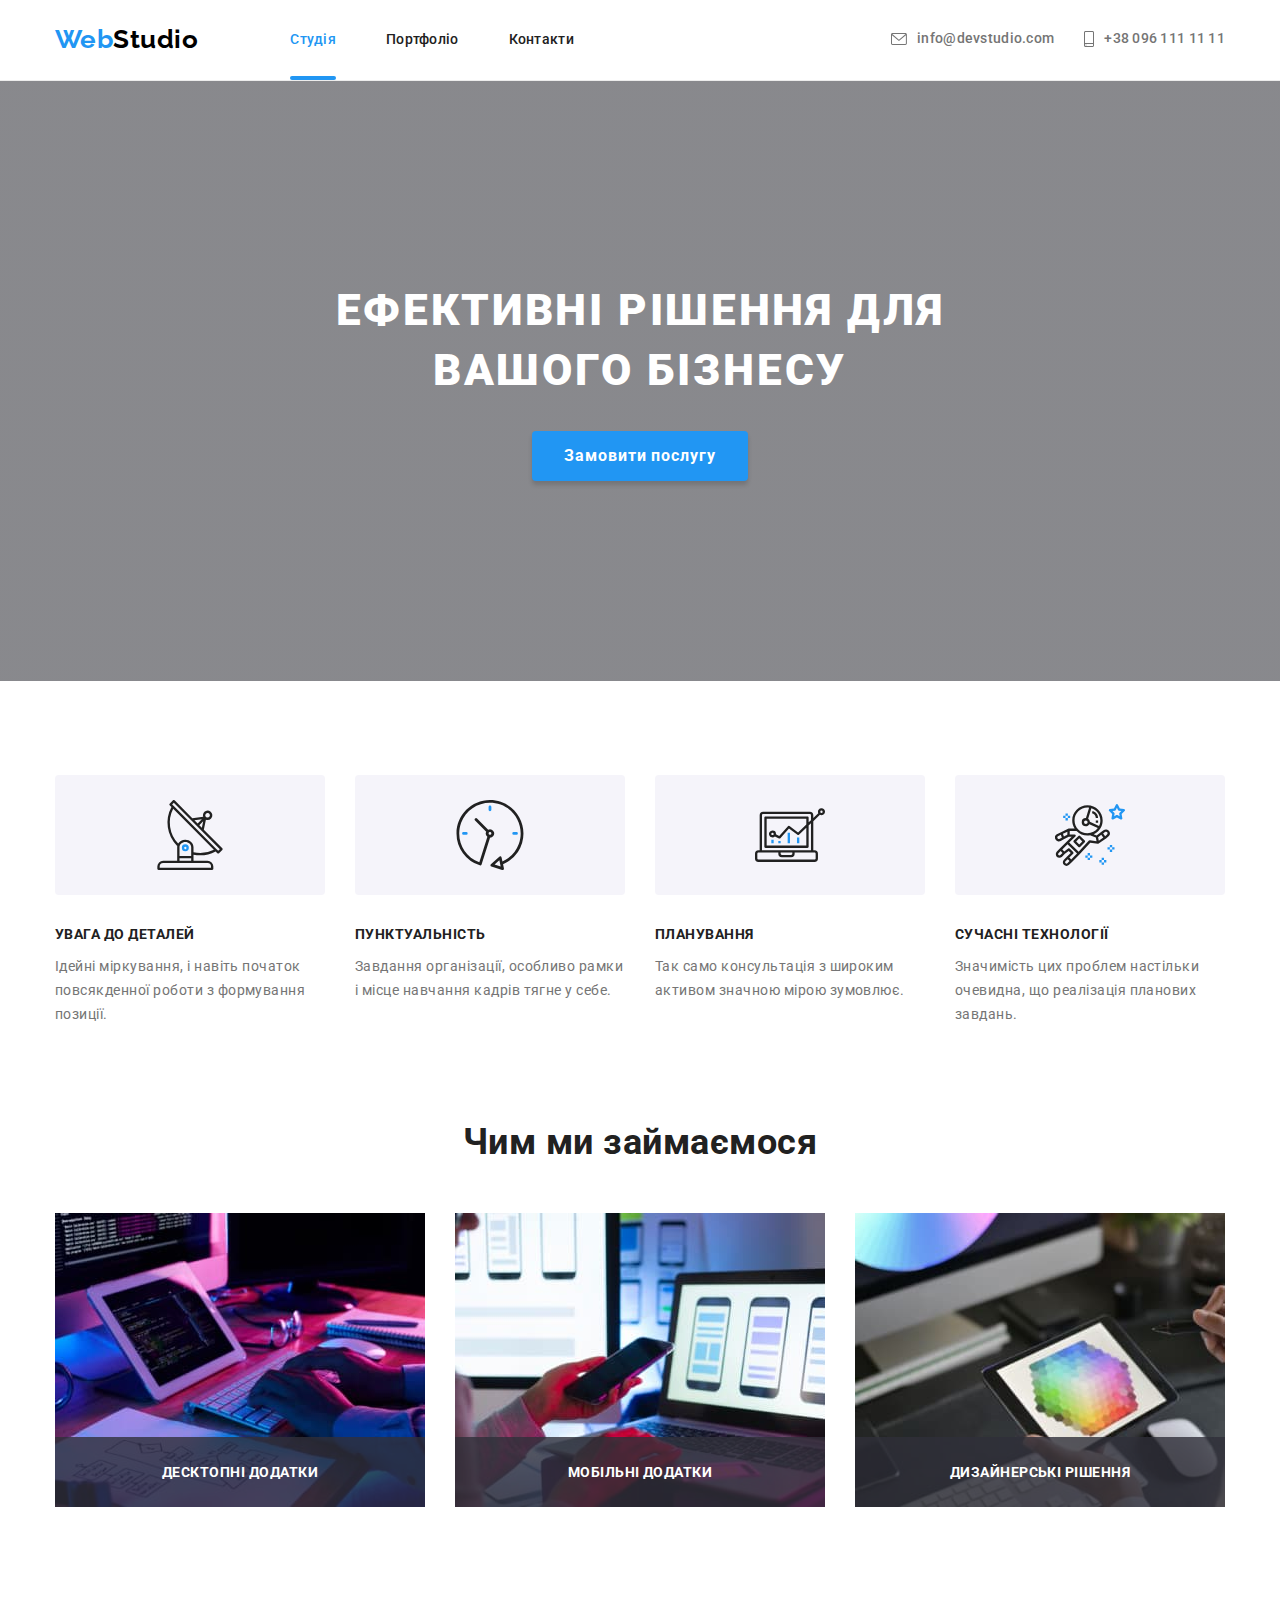
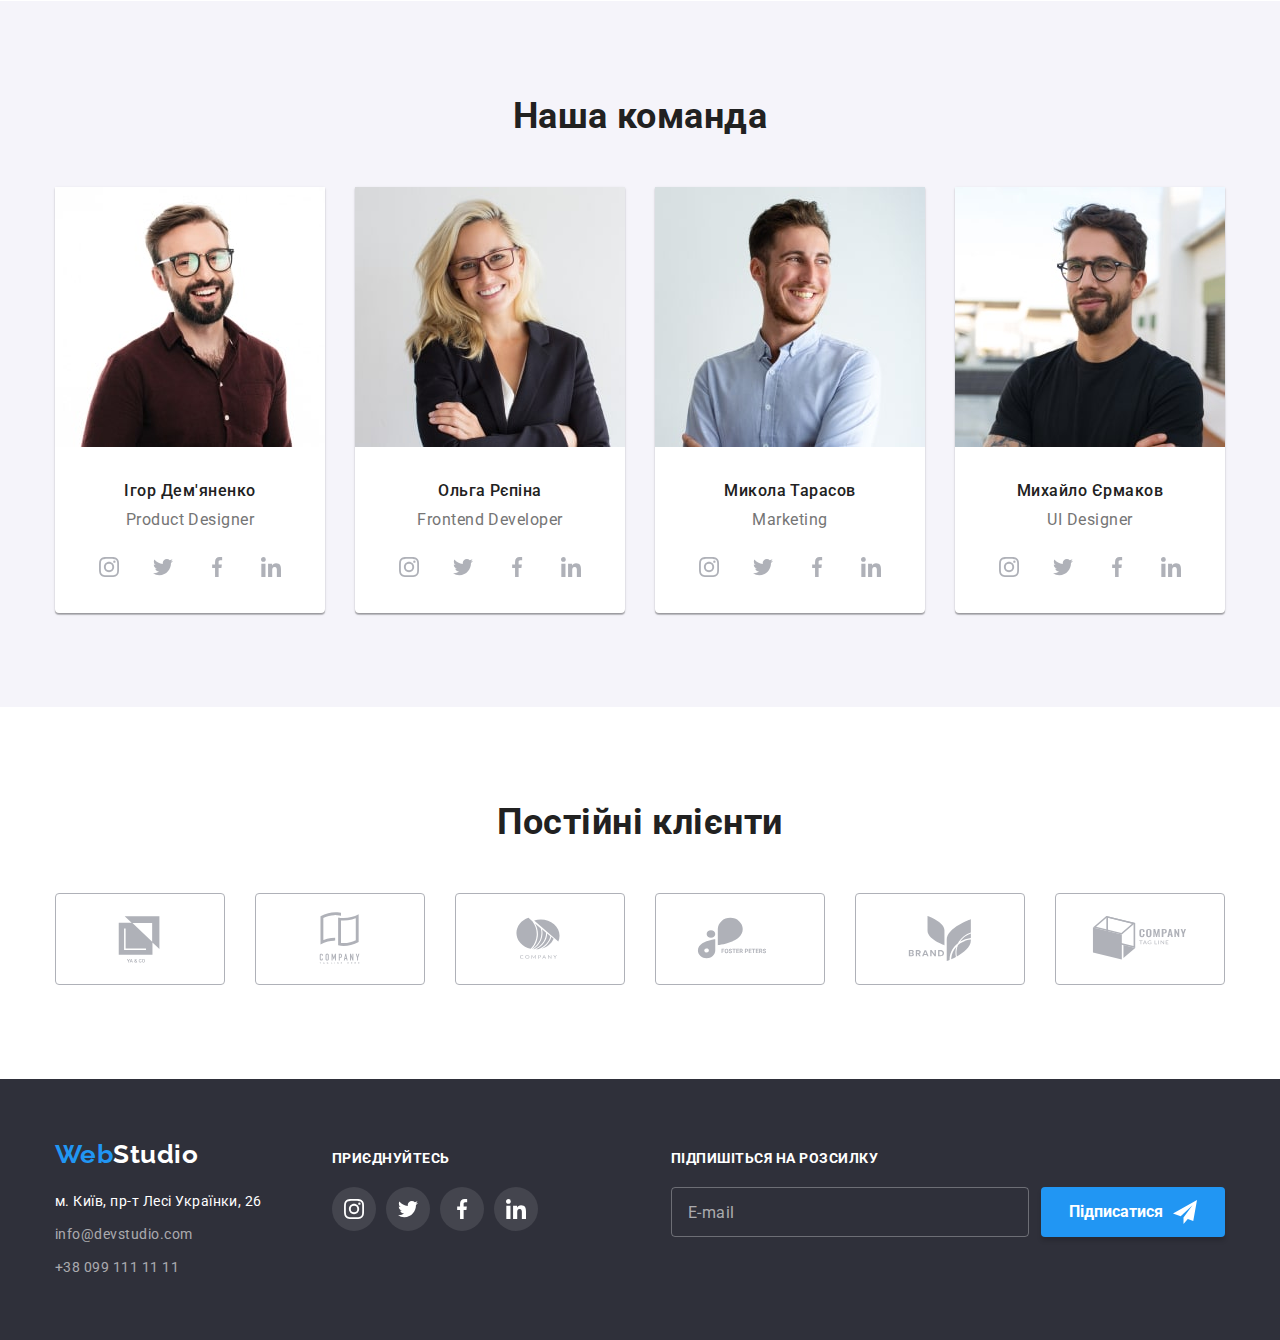
==== commit 3ed56a84: "tablet and desktop footer" ====
--- a/index.html
+++ b/index.html
@@ -489,62 +489,69 @@
     <!-- Footer -->
     <footer class="page-footer">
       <div class="container page-footer__container">
-        <a class="logo logo--secondary" href="./index.html"
-          ><span class="logo logo--blue">Web</span><span class="logo logo--white">Studio</span></a
-        >
-        <address class="address">
-          <ul class="address__list">
-            <li class="address__item">
-              <a
-                class="address__map"
-                href="https://goo.gl/maps/hFDBtTGMjcZhoMpHA"
-                target="_blank"
-                rel="noopener noreferrer nofollow"
-              >
-                м. Київ, пр-т Лесі Українки, 26</a
-              >
-            </li>
-            <li class="address__item">
-              <a class="address__contact" href="mailto:info@devstudio.com">info@devstudio.com</a>
-            </li>
-            <li class="address__item">
-              <a class="address__contact" href="tel:+380991111111">+38 099 111 11 11</a>
-            </li>
-          </ul>
-        </address>
-
-        <div class="subscription subscription--following">
-          <p class="subscription__title">приєднуйтесь</p>
-          <ul class="socials">
-            <li class="socials__item">
-              <a href="" class="socials__link">
-                <svg class="socials__icon">
-                  <use href="./images/icons.svg/symbol-defs.svg#icon-instagram"></use>
-                </svg>
-              </a>
-            </li>
-            <li class="socials__item">
-              <a href="" class="socials__link">
-                <svg class="socials__icon">
-                  <use href="./images/icons.svg/symbol-defs.svg#icon-twitter"></use>
-                </svg>
-              </a>
-            </li>
-            <li class="socials__item">
-              <a href="" class="socials__link">
-                <svg class="socials__icon">
-                  <use href="./images/icons.svg/symbol-defs.svg#icon-facebook"></use>
-                </svg>
-              </a>
-            </li>
-            <li class="socials__item">
-              <a href="" class="socials__link">
-                <svg class="socials__icon">
-                  <use href="./images/icons.svg/symbol-defs.svg#icon-linkedin"></use>
-                </svg>
-              </a>
-            </li>
-          </ul>
+        <div class="flexing-container">
+          <div>
+            <a class="logo logo--secondary" href="./index.html"
+              ><span class="logo logo--blue">Web</span
+              ><span class="logo logo--white">Studio</span></a
+            >
+            <address class="address">
+              <ul class="address__list">
+                <li class="address__item">
+                  <a
+                    class="address__map"
+                    href="https://goo.gl/maps/hFDBtTGMjcZhoMpHA"
+                    target="_blank"
+                    rel="noopener noreferrer nofollow"
+                  >
+                    м. Київ, пр-т Лесі Українки, 26</a
+                  >
+                </li>
+                <li class="address__item">
+                  <a class="address__contact" href="mailto:info@devstudio.com"
+                    >info@devstudio.com</a
+                  >
+                </li>
+                <li class="address__item">
+                  <a class="address__contact" href="tel:+380991111111">+38 099 111 11 11</a>
+                </li>
+              </ul>
+            </address>
+          </div>
+
+          <div class="subscription subscription--following">
+            <p class="subscription__title">приєднуйтесь</p>
+            <ul class="socials subscription__socials">
+              <li class="socials__item">
+                <a href="" class="socials__link">
+                  <svg class="socials__icon">
+                    <use href="./images/icons.svg/symbol-defs.svg#icon-instagram"></use>
+                  </svg>
+                </a>
+              </li>
+              <li class="socials__item">
+                <a href="" class="socials__link">
+                  <svg class="socials__icon">
+                    <use href="./images/icons.svg/symbol-defs.svg#icon-twitter"></use>
+                  </svg>
+                </a>
+              </li>
+              <li class="socials__item">
+                <a href="" class="socials__link">
+                  <svg class="socials__icon">
+                    <use href="./images/icons.svg/symbol-defs.svg#icon-facebook"></use>
+                  </svg>
+                </a>
+              </li>
+              <li class="socials__item">
+                <a href="" class="socials__link">
+                  <svg class="socials__icon">
+                    <use href="./images/icons.svg/symbol-defs.svg#icon-linkedin"></use>
+                  </svg>
+                </a>
+              </li>
+            </ul>
+          </div>
         </div>
         <div class="subscription subscription--general">
           <p class="subscription__title">Підпишіться на розсилку</p>
--- a/css/main.min.css
+++ b/css/main.min.css
@@ -1 +1 @@
-/*! modern-normalize v1.1.0 | MIT License | https://github.com/sindresorhus/modern-normalize */@import"https://fonts.googleapis.com/css2?family=Raleway:wght@700&family=Roboto:wght@400;500;700;900&display=swap";*,::before,::after{-webkit-box-sizing:border-box;box-sizing:border-box}html{line-height:1.15;-webkit-text-size-adjust:100%;-moz-tab-size:4;-o-tab-size:4;tab-size:4}body{margin:0;font-family:system-ui,-apple-system,"Segoe UI",Roboto,Helvetica,Arial,sans-serif,"Apple Color Emoji","Segoe UI Emoji"}hr{height:0;color:inherit}abbr[title]{-webkit-text-decoration:underline dotted;text-decoration:underline dotted}b,strong{font-weight:bolder}code,kbd,samp,pre{font-family:ui-monospace,SFMono-Regular,Consolas,"Liberation Mono",Menlo,monospace;font-size:1em}small{font-size:80%}sub,sup{font-size:75%;line-height:0;position:relative;vertical-align:baseline}sub{bottom:-0.25em}sup{top:-0.5em}table{text-indent:0;border-color:inherit}button,input,optgroup,select,textarea{font-family:inherit;font-size:100%;line-height:1.15;margin:0}button,select{text-transform:none}button,[type=button],[type=reset],[type=submit]{-webkit-appearance:button}::-moz-focus-inner{border-style:none;padding:0}:-moz-focusring{outline:1px dotted ButtonText}:-moz-ui-invalid{box-shadow:none}legend{padding:0}progress{vertical-align:baseline}::-webkit-inner-spin-button,::-webkit-outer-spin-button{height:auto}[type=search]{-webkit-appearance:textfield;outline-offset:-2px}::-webkit-search-decoration{-webkit-appearance:none}::-webkit-file-upload-button{-webkit-appearance:button;font:inherit}summary{display:list-item}html{-webkit-box-sizing:border-box;box-sizing:border-box}body{background-color:#fff;color:#757575;letter-spacing:.03em;font-family:Roboto,sans-serif}h1,h2,h3,p,ul{margin:0;padding-left:0}.container{padding:0 15px;margin-left:auto;margin-right:auto}@media screen and (min-width: 480px){.container{width:480px}}@media screen and (min-width: 768px){.container{width:768px;margin-left:auto;margin-right:auto}}@media screen and (min-width: 1200px){.container{width:1200px}}.section{padding-top:60px;padding-bottom:60px}@media screen and (min-width: 1200px){.section{padding-top:94px;padding-bottom:94px}}.title--visually-hidden,.advantages__title--visually-hidden{position:absolute;white-space:nowrap;width:1px;height:1px;overflow:hidden;border:0;padding:0;clip:rect(0 0 0 0);-webkit-clip-path:inset(50%);clip-path:inset(50%);margin:-1px}.card-list,.sorter,.address__list,.clients__list,.socials,.team__list,.specialization__list,.advantages__list{list-style:none}.address__contact,.address__map,.clients__link,.socials__link,.agreement__terms:hover,.agreement__terms:focus,.logo{text-decoration:none}.page-header{background-color:#fff;border-bottom:1px solid #ececec}.page-header__container{padding-top:15px;padding-bottom:15px}@media screen and (max-width: calc(768px - 1px)){.page-header__container{position:relative}}@media screen and (max-width: calc(768px - 1px)){.menu-open-button{position:absolute;top:10px;right:10px;padding:0;border:none;background-color:rgba(0,0,0,0);line-height:0}.menu-open-button__icon-menu{fill:#212121}}@media screen and (min-width: 768px){.menu-open-button{display:none}.page-header__container{display:-webkit-box;display:-ms-flexbox;display:flex;padding-top:21px;padding-bottom:21px}}@media screen and (min-width: 1200px){.page-header__container{padding-top:24px;padding-bottom:25px}}.logo{text-decoration:none;font-family:Raleway,sans-serif;font-weight:700;font-size:24px;line-height:1.19;color:#000}.logo--blue{color:#2196f3}@media screen and (max-width: calc(1200px - 1px)){.logo--secondary{display:inline-block;margin-bottom:20px}}.logo--white{color:#fff}@media screen and (min-width: 1200px){.logo{font-size:26px}}@media screen and (max-width: calc(768px - 1px)){.mobile-menu{position:fixed;top:0;left:0;width:100%;height:100%;background-color:#fff;opacity:0;visibility:hidden;pointer-events:none;overflow:scroll}.mobile-menu.is-open{opacity:1;visibility:visible;pointer-events:auto}.mobile-menu__container{padding:48px 40px}.mobile-menu__close-button{position:absolute;top:10px;right:10px;padding:0;border:none;background-color:rgba(0,0,0,0);line-height:0}.mobile-menu__icon-close{fill:#212121}.mobile-menu__close-button:hover .mobile-menu__icon-close,.mobile-menu__close-button:focus .mobile-menu__icon-close{fill:#2196f3}.mobile-menu__navigation-list,.mobile-menu__contacts-list,.mobile-menu__socials-list{list-style:none}.mobile-menu__navigation-list{margin-bottom:calc(100vh - 496px)}.mobile-menu__navigation-item:not(:last-child),.mobile-menu__contacts-item:first-child{margin-bottom:32px}.mobile-menu__navigation-link,.mobile-menu__contacts-link,.mobile-menu__socials-link{text-decoration:none;font-family:Roboto,sans-serif;font-weight:500;letter-spacing:.02em}.mobile-menu__navigation-link,.mobile-menu__contacts-link{color:#212121;font-size:40px;line-height:1.18}.mobile-menu__navigation-link--current{color:#2196f3}.mobile-menu__contacts-list{margin-bottom:64px}.mobile-menu__contacts-link--blue,.mobile-menu__socials-link{color:#2196f3}.mobile-menu__contacts-link--grey{font-size:24px;line-height:1.18;color:#757575}.mobile-menu__socials-list{display:-webkit-box;display:-ms-flexbox;display:flex}.mobile-menu__socials-item{padding-right:10px}.mobile-menu__socials-item:not(:last-child){border-right:1px solid rgba(33,33,33,.2)}.mobile-menu__socials-item:not(:first-child){padding-left:10px}.mobile-menu__socials-link{font-size:18px;line-height:1.2}}@media screen and (min-width: 768px){.mobile-menu{display:none}}@media screen and (max-width: calc(768px - 1px)){.navigation__list{display:none}}@media screen and (min-width: 768px){.navigation__list{display:-webkit-box;display:-ms-flexbox;display:flex;list-style:none;margin-left:87px}.navigation{display:-webkit-box;display:-ms-flexbox;display:flex;-webkit-box-align:center;-ms-flex-align:center;align-items:center}.navigation__item:not(:last-child){margin-right:50px}.navigation__link{text-decoration:none;font-weight:500;font-size:14px;line-height:1.14;letter-spacing:.02em;color:#212121;-webkit-transition:color 250ms cubic-bezier(0.4, 0, 0.2, 1);transition:color 250ms cubic-bezier(0.4, 0, 0.2, 1)}.navigation__link:hover,.navigation__link:focus{color:#2196f3}}@media screen and (min-width: 1200px){.navigation__list{margin-left:92px}}@media screen and (max-width: calc(768px - 1px)){.contacts__list{display:none}}@media screen and (min-width: 768px){.contacts__list{list-style:none;margin-left:auto}.contacts__link{display:-webkit-box;display:-ms-flexbox;display:flex;-webkit-box-align:center;-ms-flex-align:center;align-items:center;text-decoration:none;font-weight:500;font-size:12px;line-height:1.14;letter-spacing:.02em;color:#757575;-webkit-transition:color 250ms cubic-bezier(0.4, 0, 0.2, 1);transition:color 250ms cubic-bezier(0.4, 0, 0.2, 1)}.contacts__link:hover,.contacts__link:focus{color:#2196f3}.contacts__icon{fill:#757575;margin-right:10px;-webkit-transition:fill 250ms cubic-bezier(0.4, 0, 0.2, 1);transition:fill 250ms cubic-bezier(0.4, 0, 0.2, 1)}.contacts__link:hover .contacts__icon,.contacts__link:focus .contacts__icon{fill:currentColor}}@media screen and (max-width: calc(1200px - 1px)){.contacts__item:not(:last-child){margin-bottom:10px}}@media screen and (min-width: 1200px){.contacts__list{display:-webkit-box;display:-ms-flexbox;display:flex;-webkit-box-align:center;-ms-flex-align:center;align-items:center}.contacts__item:not(:last-child){margin-right:30px}.contacts__link{font-size:14px}.contacts__icon--first{width:16px;height:12px}.contacts__icon--second{width:10px;height:16px}}.navigation__link--current{position:relative;padding-bottom:28px;color:#2196f3}.navigation__link--current::after{position:absolute;bottom:-5px;right:0;display:block;content:"";width:100%;height:4px;border-radius:2px;background-color:#2196f3}.hero{display:-webkit-box;display:-ms-flexbox;display:flex;-webkit-box-orient:vertical;-webkit-box-direction:normal;-ms-flex-direction:column;flex-direction:column;-webkit-box-align:center;-ms-flex-align:center;align-items:center;padding-top:118px;padding-bottom:118px;text-align:center}.hero__title{color:#fff;font-weight:900;font-size:26px;line-height:1.36;text-align:center;text-transform:uppercase;letter-spacing:.06em}.hero__button{color:#fff;background-color:#2196f3;font-family:inherit;font-weight:700;font-size:16px;line-height:1.88;letter-spacing:.06em;-webkit-box-shadow:0px 4px 4px rgba(0,0,0,.15);box-shadow:0px 4px 4px rgba(0,0,0,.15);min-width:216px;box-shadow:0px 4px 4px rgba(0,0,0,.15);border:0;border-radius:4px;padding:10px 24px;text-align:center;margin-top:30px;-webkit-transition:background-color 250ms cubic-bezier(0.4, 0, 0.2, 1);transition:background-color 250ms cubic-bezier(0.4, 0, 0.2, 1)}.hero__button:hover,.hero__button:focus{background-color:#188ce8}.overlay{min-height:400px;background-image:-webkit-gradient(linear, left top, right top, from(rgba(47, 48, 58, 0.4)), to(rgba(47, 48, 58, 0.4))),url(../images/hero-480.jpg);background-image:linear-gradient(to right, rgba(47, 48, 58, 0.4), rgba(47, 48, 58, 0.4)),url(../images/hero-480.jpg);background-color:#c4c4c4;background-size:cover;background-repeat:no-repeat}@media screen and (min-device-pixel-ratio: 2)and (min-width: calc(768px - 1px)),screen and (-webkit-min-device-pixel-ratio: 2)and (min-width: calc(768px - 1px)),screen and (min-resolution: 192dpi)and (min-width: calc(768px - 1px)),screen and (min-resolution: 2dppx)and (min-width: calc(768px - 1px)){.overlay{background-image:-webkit-gradient(linear, left top, right top, from(rgba(47, 48, 58, 0.4)), to(rgba(47, 48, 58, 0.4))),url(../images/hero-480@2x.jpg);background-image:linear-gradient(to right, rgba(47, 48, 58, 0.4), rgba(47, 48, 58, 0.4)),url(../images/hero-480@2x.jpg)}}@media screen and (min-width: 768px){.overlay{max-width:768px;margin-left:auto;margin-right:auto;background-image:-webkit-gradient(linear, left top, right top, from(rgba(47, 48, 58, 0.4)), to(rgba(47, 48, 58, 0.4))),url(../images/hero-768.jpg);background-image:linear-gradient(to right, rgba(47, 48, 58, 0.4), rgba(47, 48, 58, 0.4)),url(../images/hero-768.jpg)}}@media screen and (min-width: 768px)and (min-device-pixel-ratio: 2)and (min-width: calc(1200px - 1px)),screen and (min-width: 768px)and (-webkit-min-device-pixel-ratio: 2)and (min-width: calc(1200px - 1px)),screen and (min-width: 768px)and (min-resolution: 192dpi)and (min-width: calc(1200px - 1px)),screen and (min-width: 768px)and (min-resolution: 2dppx)and (min-width: calc(1200px - 1px)){.overlay{background-image:-webkit-gradient(linear, left top, right top, from(rgba(47, 48, 58, 0.4)), to(rgba(47, 48, 58, 0.4))),url(../images/hero-768@2x.jpg);background-image:linear-gradient(to right, rgba(47, 48, 58, 0.4), rgba(47, 48, 58, 0.4)),url(../images/hero-768@2x.jpg)}}@media screen and (min-width: 1200px){.hero__title{font-size:44px}.hero{padding-top:200px;padding-bottom:200px}.overlay{min-height:600px;max-width:1600px;background-image:-webkit-gradient(linear, left top, right top, from(rgba(47, 48, 58, 0.4)), to(rgba(47, 48, 58, 0.4))),url(../images/hero-1200.jpg);background-image:linear-gradient(to right, rgba(47, 48, 58, 0.4), rgba(47, 48, 58, 0.4)),url(../images/hero-1200.jpg)}}@media screen and (min-width: 1200px)and (min-device-pixel-ratio: 2)and (min-width: 1200px),screen and (min-width: 1200px)and (-webkit-min-device-pixel-ratio: 2)and (min-width: 1200px),screen and (min-width: 1200px)and (min-resolution: 192dpi)and (min-width: 1200px),screen and (min-width: 1200px)and (min-resolution: 2dppx)and (min-width: 1200px){.overlay{background-image:-webkit-gradient(linear, left top, right top, from(rgba(47, 48, 58, 0.4)), to(rgba(47, 48, 58, 0.4))),url(../images/hero-1200@2x.jpg);background-image:linear-gradient(to right, rgba(47, 48, 58, 0.4), rgba(47, 48, 58, 0.4)),url(../images/hero-1200@2x.jpg)}}.backdrop{position:fixed;top:0;bottom:0;right:0;left:0;background-color:rgba(0,0,0,.2);opacity:1;-webkit-transition:opacity 250ms cubic-bezier(0.4, 0, 0.2, 1);transition:opacity 250ms cubic-bezier(0.4, 0, 0.2, 1)}@media screen and (max-width: calc(768px - 1px)){.backdrop{overflow:auto}}.is-hidden{opacity:0;pointer-events:none;visibility:hidden}.modal{position:absolute;padding:40px;background-color:#fff}@media screen and (max-width: calc(768px - 1px)){.modal{left:15px;right:15px;top:93px}}@media screen and (min-width: 768px){.modal{top:50%;left:50%;-webkit-transform:translate(-50%, -50%) scale(1);transform:translate(-50%, -50%) scale(1);width:450px;-webkit-transition:-webkit-transform 250ms cubic-bezier(0.4, 0, 0.2, 1) 100ms;transition:-webkit-transform 250ms cubic-bezier(0.4, 0, 0.2, 1) 100ms;transition:transform 250ms cubic-bezier(0.4, 0, 0.2, 1) 100ms;transition:transform 250ms cubic-bezier(0.4, 0, 0.2, 1) 100ms, -webkit-transform 250ms cubic-bezier(0.4, 0, 0.2, 1) 100ms}}@media screen and (min-width: 1200px){.modal{width:528px}}.is-hidden .modal{-webkit-transform:translate(-50%, 50%) scale(1.2);transform:translate(-50%, 50%) scale(1.2)}.modal__title{margin-bottom:12px;font-weight:700;font-size:20px;line-height:1.15;text-align:center;color:#212121}.form__input,.form__textarea,.form__label{display:block}.form__label{margin-bottom:4px;font-weight:400;font-size:12px;line-height:1.17;letter-spacing:.01em}.form__field{position:relative;margin-bottom:10px}.form__input{padding-left:42px;width:100%;border:1px solid rgba(33,33,33,.2);border-radius:4px;height:44px;-webkit-transition:border 250ms cubic-bezier(0.4, 0, 0.2, 1);transition:border 250ms cubic-bezier(0.4, 0, 0.2, 1)}.form__input:focus,.form__input:hover{border:1px solid #2196f3;outline:none}.form__icon{position:absolute;top:50%;left:12px;-webkit-transform:translateY(-50%);transform:translateY(-50%);-webkit-transition:fill 250ms cubic-bezier(0.4, 0, 0.2, 1);transition:fill 250ms cubic-bezier(0.4, 0, 0.2, 1)}.form__input:focus+.form__icon,.form__input:hover+.form__icon{fill:#2196f3}.form__textarea{width:100%;height:120px;padding:12px 16px;margin-bottom:20px;margin-top:4px;border:1px solid rgba(33,33,33,.2);border-radius:4px;resize:none}.form__textarea::-webkit-input-placeholder{font-weight:400;font-size:12px;line-height:1.17;letter-spacing:.01em;color:rgba(117,117,117,.5);-webkit-transition:border 250ms cubic-bezier(0.4, 0, 0.2, 1);transition:border 250ms cubic-bezier(0.4, 0, 0.2, 1)}.form__textarea::-moz-placeholder{font-weight:400;font-size:12px;line-height:1.17;letter-spacing:.01em;color:rgba(117,117,117,.5);-moz-transition:border 250ms cubic-bezier(0.4, 0, 0.2, 1);transition:border 250ms cubic-bezier(0.4, 0, 0.2, 1)}.form__textarea:-ms-input-placeholder{font-weight:400;font-size:12px;line-height:1.17;letter-spacing:.01em;color:rgba(117,117,117,.5);-ms-transition:border 250ms cubic-bezier(0.4, 0, 0.2, 1);transition:border 250ms cubic-bezier(0.4, 0, 0.2, 1)}.form__textarea::-ms-input-placeholder{font-weight:400;font-size:12px;line-height:1.17;letter-spacing:.01em;color:rgba(117,117,117,.5);-ms-transition:border 250ms cubic-bezier(0.4, 0, 0.2, 1);transition:border 250ms cubic-bezier(0.4, 0, 0.2, 1)}.form__textarea::placeholder{font-weight:400;font-size:12px;line-height:1.17;letter-spacing:.01em;color:rgba(117,117,117,.5);-webkit-transition:border 250ms cubic-bezier(0.4, 0, 0.2, 1);transition:border 250ms cubic-bezier(0.4, 0, 0.2, 1)}.form__textarea:hover{border:1px solid #2196f3}.form__textarea:focus{border:1px solid #2196f3;outline:none}.form__btn{display:block;margin-right:auto;margin-left:auto;padding:10px 52px;background-color:#2196f3;border:none;-webkit-box-shadow:0px 4px 4px rgba(0,0,0,.15);box-shadow:0px 4px 4px rgba(0,0,0,.15);border-radius:4px;color:#fff;font-weight:700;font-size:16px;line-height:1.88;letter-spacing:.06em;cursor:pointer;-webkit-transition:background-color 250ms cubic-bezier(0.4, 0, 0.2, 1);transition:background-color 250ms cubic-bezier(0.4, 0, 0.2, 1)}.form__btn:hover{background-color:#188ce8}.form__btn:focus{background-color:#188ce8;text-decoration:none}.agreement__label{position:relative;display:block;margin-bottom:30px;font-weight:400;font-size:14px;line-height:1.71;letter-spacing:.03em;padding-left:24px}.agreement__label:hover,.agreement__label:focus{text-decoration:none}.agreement__checkbox{-webkit-appearance:none;-moz-appearance:none;appearance:none}.agreement__icon-check,.agreement__icon-empty{position:absolute;left:0;top:4px;-webkit-transition:opacity 250ms cubic-bezier(0.4, 0, 0.2, 1),fill 250ms cubic-bezier(0.4, 0, 0.2, 1);transition:opacity 250ms cubic-bezier(0.4, 0, 0.2, 1),fill 250ms cubic-bezier(0.4, 0, 0.2, 1)}.agreement__icon-empty{fill:#000}.agreement__icon-check{opacity:0}.agreement__checkbox:checked+.agreement__icon-check{opacity:1}.agreement__checkbox:checked~.agreement__icon-empty{opacity:0}.agreement__checkbox:focus~.agreement__icon-empty{fill:#2196f3}.agreement__checkbox:checked~.agreement__icon-empty{fill:#2196f3}.agreement__terms{color:#2196f3}.close-btn{position:absolute;top:8px;right:8px;padding:0;display:-webkit-box;display:-ms-flexbox;display:flex;-webkit-box-align:center;-ms-flex-align:center;align-items:center;-webkit-box-pack:center;-ms-flex-pack:center;justify-content:center;cursor:pointer;width:30px;height:30px;border-radius:50%;background:#fff;border:1px solid rgba(0,0,0,.1)}.close-btn__icon{-webkit-transition:fill 250ms cubic-bezier(0.4, 0, 0.2, 1);transition:fill 250ms cubic-bezier(0.4, 0, 0.2, 1)}.close-btn:hover .close-btn__icon,.close-btn:focus .close-btn__icon{fill:#2196f3}@media screen and (min-width: 768px){.advantages__list{display:-webkit-box;display:-ms-flexbox;display:flex;gap:30px}}@media screen and (min-width: 768px)and (max-width: 1199px){.advantages__list{-ms-flex-wrap:wrap;flex-wrap:wrap}}.advantages__item::before{content:"";display:block;height:120px;border-radius:4px;background-color:#f5f4fa;background-repeat:no-repeat;background-position:center}@media screen and (max-width: calc(768px - 1px)){.advantages__item:not(:last-child){margin-bottom:30px}}@media screen and (min-width: 768px)and (max-width: calc(1200px - 1px)){.advantages__item{-ms-flex-preferred-size:calc((100% - 30px)/2);flex-basis:calc((100% - 30px)/2)}}@media screen and (min-width: 1200px){.advantages__item{-ms-flex-preferred-size:calc((100% - 90px)/3);flex-basis:calc((100% - 90px)/3)}}.advantages__subtitle{margin-top:30px;margin-bottom:10px;font-size:14px;line-height:1.42;text-transform:uppercase;color:#212121;text-align:center}@media screen and (min-width: 768px){.advantages__subtitle{text-align:start}}.advantages__text{font-style:normal;font-size:14px;line-height:1.71}.icon-antenna::before{background-image:url(../images/icons/antenna.svg)}.icon-clock:before{background-image:url(../images/icons/clock.svg)}.icon-diagram:before{background-image:url(../images/icons/diagram.svg)}.icon-astronaut:before{background-image:url(../images/icons/astronaut.svg)}@media screen and (max-width: calc(1200px - 1px)){.specialization{display:none}}.specialization{padding-top:0}.specialization__title{margin-bottom:50px;font-size:36px;line-height:1.17;color:#212121;text-align:center}.specialization__list{display:-webkit-box;display:-ms-flexbox;display:flex;margin-left:calc(-1 * 30px)}.specialization__item{margin-left:30px;-ms-flex-preferred-size:calc(100% / 3 - 30px);flex-basis:calc(100% / 3 - 30px)}.specialization__thumb{position:relative}.specialization__image{display:block}.specialization__description{position:absolute;bottom:0;right:0;left:0;width:100%;padding-top:27px;padding-bottom:27px;font-weight:700;font-size:14px;text-align:center;text-transform:uppercase;background-color:rgba(47,48,58,.8);color:#fff}.team{background-color:#f5f4fa}.team__title{margin-bottom:30px;font-size:28px;line-height:1.17;text-align:center;color:#212121}@media screen and (min-width: 1200px){.team__title{font-size:36px;margin-bottom:50px}}@media screen and (min-width: 768px){.team__list{display:-webkit-box;display:-ms-flexbox;display:flex;gap:30px}}@media screen and (min-width: 768px)and (max-width: calc(1200px - 1px)){.team__list{-ms-flex-wrap:wrap;flex-wrap:wrap}}.member-card{background-color:#fff;-webkit-box-shadow:0px 1px 3px rgba(0,0,0,.12),0px 1px 1px rgba(0,0,0,.14),0px 2px 1px rgba(0,0,0,.2);box-shadow:0px 1px 3px rgba(0,0,0,.12),0px 1px 1px rgba(0,0,0,.14),0px 2px 1px rgba(0,0,0,.2);border-radius:0px 0px 4px 4px}@media screen and (max-width: calc(768px - 1px)){.member-card{margin-bottom:30px}}@media screen and (min-width: 768px)and (max-width: calc(desktop-width - 1px)){.member-card{-ms-flex-preferred-size:calc((100% - 30px)/2);flex-basis:calc((100% - 30px)/2)}}@media screen and (min-width: 1200px){.member-card{-ms-flex-preferred-size:calc((100% - 90px)/3);flex-basis:calc((100% - 90px)/3)}}.member-card__image{max-width:100%}.member-card__info{padding-top:30px;padding-bottom:24px}.member-card__name{margin-bottom:10px;font-weight:500;font-size:16px;line-height:1.19;text-align:center;color:#212121}.member-card__position{margin-bottom:16px;font-size:16px;line-height:1.19;text-align:center;margin-bottom:16px}.socials{display:-webkit-box;display:-ms-flexbox;display:flex;-webkit-box-pack:center;-ms-flex-pack:center;justify-content:center;margin:0;padding:0}.socials__item:not(:last-child){margin-right:10px}.socials__link{display:-webkit-box;display:-ms-flexbox;display:flex;-webkit-box-pack:center;-ms-flex-pack:center;justify-content:center;-webkit-box-align:center;-ms-flex-align:center;align-items:center;width:44px;height:44px;border-radius:50%;background:rgba(255,255,255,.1);-webkit-transition:background-color 250ms cubic-bezier(0.4, 0, 0.2, 1);transition:background-color 250ms cubic-bezier(0.4, 0, 0.2, 1)}.socials__link:hover,.socials__link:focus{background-color:#2196f3}.socials__icon{width:20px;height:20px;fill:#fff;-webkit-transition:fill 250ms cubic-bezier(0.4, 0, 0.2, 1);transition:fill 250ms cubic-bezier(0.4, 0, 0.2, 1)}.socials__link:hover .socials__icon,.socials__link:focus .socials__icon{fill:#fff}.socials__link--white{background-color:#fff}.socials__icon--grey{fill:#afb1b8}.clients__title{margin-bottom:30px;font-size:28px;line-height:1.17;text-align:center;color:#212121}@media screen and (min-width: 1200px){.clients__title{font-size:36px;margin-bottom:50px}}.clients__list{display:-webkit-box;display:-ms-flexbox;display:flex;gap:30px}@media screen and (max-width: calc(1200px - 1px)){.clients__list{-ms-flex-wrap:wrap;flex-wrap:wrap}}.clients__item{-ms-flex-preferred-size:calc((100% - 30px)/2);flex-basis:calc((100% - 30px)/2)}@media screen and (min-width: 768px)and (max-width: calc(1200px - 1px)){.clients__item{-ms-flex-preferred-size:calc((100% - 60px)/3);flex-basis:calc((100% - 60px)/3)}}@media screen and (min-width: 1200px){.clients__item{-ms-flex-preferred-size:calc((100% - 150px)/6);flex-basis:calc((100% - 150px)/6)}}.clients__link{display:-webkit-box;display:-ms-flexbox;display:flex;-webkit-box-pack:center;-ms-flex-pack:center;justify-content:center;-webkit-box-align:center;-ms-flex-align:center;align-items:center;height:92px;border:1px solid #afb1b8;border-radius:4px;cursor:pointer;-webkit-transition:border 250ms cubic-bezier(0.4, 0, 0.2, 1);transition:border 250ms cubic-bezier(0.4, 0, 0.2, 1)}.clients__link:hover,.clients__link:focus{border:1px solid #2196f3}.clients__logo{width:106px;height:60px;fill:#afb1b8;-webkit-transition:fill 250ms cubic-bezier(0.4, 0, 0.2, 1);transition:fill 250ms cubic-bezier(0.4, 0, 0.2, 1)}.clients__link:hover .clients__logo,.clients__link:focus .clients__logo{fill:#2196f3}.page-footer{padding-top:60px;padding-bottom:60px;background-color:#2f303a}@media screen and (max-width: calc(768px - 1px)){.page-footer__container{text-align:center}}.address__list{font-style:normal;font-family:Roboto,sans-serif}.address__item.address__item:nth-child(2n){margin-top:8px;margin-bottom:5px}.address__map{font-size:14px;line-height:1.71;color:#fff;-webkit-transition:color 250ms cubic-bezier(0.4, 0, 0.2, 1);transition:color 250ms cubic-bezier(0.4, 0, 0.2, 1)}.address__map:hover,.address__map:focus{color:#2196f3}.address__contact{font-size:14px;line-height:1.71;color:rgba(255,255,255,.6);-webkit-transition:color 250ms cubic-bezier(0.4, 0, 0.2, 1);transition:color 250ms cubic-bezier(0.4, 0, 0.2, 1)}.address__contact:hover,.address__contact:focus{color:#2196f3}@media screen and (max-width: calc(768px - 1px)){.subscription--following{margin-top:60px;margin-bottom:60px}}.subscription__title{font-weight:700;font-size:14px;line-height:1.14;text-transform:uppercase;color:#fff;margin-bottom:20px}@media screen and (max-width: calc(768px - 1px)){.subscription__title{text-align:center}}.subscription__form{display:-webkit-box;display:-ms-flexbox;display:flex}@media screen and (max-width: calc(768px - 1px)){.subscription__form{-webkit-box-orient:vertical;-webkit-box-direction:normal;-ms-flex-direction:column;flex-direction:column}}.subscription__input{width:100%;height:50px;padding-left:16px;background-color:rgba(0,0,0,0);border:1px solid rgba(255,255,255,.3);border-radius:4px;color:#fff}.subscription__input::-webkit-input-placeholder{font-weight:400;font-size:16px;line-height:1.25;letter-spacing:.03em;color:rgba(255,255,255,.6)}.subscription__input::-moz-placeholder{font-weight:400;font-size:16px;line-height:1.25;letter-spacing:.03em;color:rgba(255,255,255,.6)}.subscription__input:-ms-input-placeholder{font-weight:400;font-size:16px;line-height:1.25;letter-spacing:.03em;color:rgba(255,255,255,.6)}.subscription__input::-ms-input-placeholder{font-weight:400;font-size:16px;line-height:1.25;letter-spacing:.03em;color:rgba(255,255,255,.6)}.subscription__input::placeholder{font-weight:400;font-size:16px;line-height:1.25;letter-spacing:.03em;color:rgba(255,255,255,.6)}@media screen and (max-width: calc(768px - 1px)){.subscription__input{margin-bottom:20px}}.subscription__btn{display:-webkit-box;display:-ms-flexbox;display:flex;-webkit-box-align:center;-ms-flex-align:center;align-items:center;max-width:200px;padding:10px 28px;font-weight:700;font-size:16px;line-height:1.88;color:#fff;background-color:#2196f3;border-radius:4px;-webkit-box-shadow:0px 4px 4px rgba(0,0,0,.15);box-shadow:0px 4px 4px rgba(0,0,0,.15);border:none;cursor:pointer;-webkit-transition:background-color 250ms cubic-bezier(0.4, 0, 0.2, 1);transition:background-color 250ms cubic-bezier(0.4, 0, 0.2, 1)}@media screen and (max-width: calc(768px - 1px)){.subscription__btn{-ms-flex-item-align:center;align-self:center}}.subscription__btn:focus,.subscription__btn:hover{background-color:#188ce8}.subscription__icon{margin-left:10px;fill:#fff}.sorter{display:-webkit-box;display:-ms-flexbox;display:flex;-webkit-box-pack:center;-ms-flex-pack:center;justify-content:center;margin-left:auto;margin-right:auto;margin-bottom:34px;padding-left:0}.sorter__item:not(:last-child){margin-right:8px}.sorter__button{font-weight:500;font-size:16px;line-height:1.63;background:#f5f4fa;padding:6px 22px;border-radius:4px;text-align:center;border:none;cursor:pointer;-webkit-transition:color 250ms cubic-bezier(0.4, 0, 0.2, 1),background-color 250ms cubic-bezier(0.4, 0, 0.2, 1),-webkit-box-shadow 250ms cubic-bezier(0.4, 0, 0.2, 1);transition:color 250ms cubic-bezier(0.4, 0, 0.2, 1),background-color 250ms cubic-bezier(0.4, 0, 0.2, 1),-webkit-box-shadow 250ms cubic-bezier(0.4, 0, 0.2, 1);transition:color 250ms cubic-bezier(0.4, 0, 0.2, 1),background-color 250ms cubic-bezier(0.4, 0, 0.2, 1),box-shadow 250ms cubic-bezier(0.4, 0, 0.2, 1);transition:color 250ms cubic-bezier(0.4, 0, 0.2, 1),background-color 250ms cubic-bezier(0.4, 0, 0.2, 1),box-shadow 250ms cubic-bezier(0.4, 0, 0.2, 1),-webkit-box-shadow 250ms cubic-bezier(0.4, 0, 0.2, 1)}.sorter__button:hover,.sorter__button:focus{color:#fff;background-color:#2196f3;-webkit-box-shadow:0px 3px 1px rgba(0,0,0,.1),0px 1px 2px rgba(0,0,0,.08),0px 2px 2px rgba(0,0,0,.12);box-shadow:0px 3px 1px rgba(0,0,0,.1),0px 1px 2px rgba(0,0,0,.08),0px 2px 2px rgba(0,0,0,.12)}.sorter__button--active{color:#fff;background-color:#2196f3;-webkit-box-shadow:0px 3px 1px rgba(0,0,0,.1),0px 1px 2px rgba(0,0,0,.08),0px 2px 2px rgba(0,0,0,.12);box-shadow:0px 3px 1px rgba(0,0,0,.1),0px 1px 2px rgba(0,0,0,.08),0px 2px 2px rgba(0,0,0,.12)}.card-list{padding-left:0;display:-webkit-box;display:-ms-flexbox;display:flex;-ms-flex-wrap:wrap;flex-wrap:wrap;margin-top:calc(-1 * 30px);margin-left:calc(-1 * 30px)}.card-list__item{margin-top:30px;margin-left:30px;-ms-flex-preferred-size:calc(100% / 3 - 30px);flex-basis:calc(100% / 3 - 30px)}.card{display:block;text-decoration:none;-webkit-transition:-webkit-box-shadow 250ms cubic-bezier(0.4, 0, 0.2, 1);transition:-webkit-box-shadow 250ms cubic-bezier(0.4, 0, 0.2, 1);transition:box-shadow 250ms cubic-bezier(0.4, 0, 0.2, 1);transition:box-shadow 250ms cubic-bezier(0.4, 0, 0.2, 1), -webkit-box-shadow 250ms cubic-bezier(0.4, 0, 0.2, 1);overflow:hidden}.card:hover,.card:focus{-webkit-box-shadow:0px 1px 1px rgba(0,0,0,.12),0px 4px 4px rgba(0,0,0,.06),1px 4px 6px rgba(0,0,0,.16);box-shadow:0px 1px 1px rgba(0,0,0,.12),0px 4px 4px rgba(0,0,0,.06),1px 4px 6px rgba(0,0,0,.16)}.card__thumb{position:relative;display:block;width:100%;overflow:hidden}.card__image{display:block;max-width:100%}.card__description{padding:20px 24px;border-bottom:1px solid #eee;border-left:1px solid #eee;border-right:1px solid #eee}.card__title{margin-bottom:4px;color:#212121;font-size:18px;line-height:2;letter-spacing:.06em}.card__text{color:#757575;font-size:16px;line-height:1.88}.card__overlay{position:absolute;top:100%;left:0;display:block;width:100%;height:100%;padding:63px 24px;background-color:rgba(33,150,243,.9);-webkit-transition:-webkit-transform 250ms cubic-bezier(0.4, 0, 0.2, 1);transition:-webkit-transform 250ms cubic-bezier(0.4, 0, 0.2, 1);transition:transform 250ms cubic-bezier(0.4, 0, 0.2, 1);transition:transform 250ms cubic-bezier(0.4, 0, 0.2, 1), -webkit-transform 250ms cubic-bezier(0.4, 0, 0.2, 1)}.card:hover .card__overlay,.card:focus .card__overlay{-webkit-transform:translateY(-100%);transform:translateY(-100%)}.card__overlay-text{font-size:18px;line-height:1.56;color:#fff}/*# sourceMappingURL=main.min.css.map */+/*! modern-normalize v1.1.0 | MIT License | https://github.com/sindresorhus/modern-normalize */@import"https://fonts.googleapis.com/css2?family=Raleway:wght@700&family=Roboto:wght@400;500;700;900&display=swap";*,::before,::after{-webkit-box-sizing:border-box;box-sizing:border-box}html{line-height:1.15;-webkit-text-size-adjust:100%;-moz-tab-size:4;-o-tab-size:4;tab-size:4}body{margin:0;font-family:system-ui,-apple-system,"Segoe UI",Roboto,Helvetica,Arial,sans-serif,"Apple Color Emoji","Segoe UI Emoji"}hr{height:0;color:inherit}abbr[title]{-webkit-text-decoration:underline dotted;text-decoration:underline dotted}b,strong{font-weight:bolder}code,kbd,samp,pre{font-family:ui-monospace,SFMono-Regular,Consolas,"Liberation Mono",Menlo,monospace;font-size:1em}small{font-size:80%}sub,sup{font-size:75%;line-height:0;position:relative;vertical-align:baseline}sub{bottom:-0.25em}sup{top:-0.5em}table{text-indent:0;border-color:inherit}button,input,optgroup,select,textarea{font-family:inherit;font-size:100%;line-height:1.15;margin:0}button,select{text-transform:none}button,[type=button],[type=reset],[type=submit]{-webkit-appearance:button}::-moz-focus-inner{border-style:none;padding:0}:-moz-focusring{outline:1px dotted ButtonText}:-moz-ui-invalid{box-shadow:none}legend{padding:0}progress{vertical-align:baseline}::-webkit-inner-spin-button,::-webkit-outer-spin-button{height:auto}[type=search]{-webkit-appearance:textfield;outline-offset:-2px}::-webkit-search-decoration{-webkit-appearance:none}::-webkit-file-upload-button{-webkit-appearance:button;font:inherit}summary{display:list-item}html{-webkit-box-sizing:border-box;box-sizing:border-box}body{background-color:#fff;color:#757575;letter-spacing:.03em;font-family:Roboto,sans-serif}h1,h2,h3,p,ul{margin:0;padding-left:0}.container{padding:0 15px;margin-left:auto;margin-right:auto}@media screen and (min-width: 480px){.container{width:480px}}@media screen and (min-width: 768px){.container{width:768px;margin-left:auto;margin-right:auto}}@media screen and (min-width: 1200px){.container{width:1200px}}.section{padding-top:60px;padding-bottom:60px}@media screen and (min-width: 1200px){.section{padding-top:94px;padding-bottom:94px}}.title--visually-hidden,.advantages__title--visually-hidden{position:absolute;white-space:nowrap;width:1px;height:1px;overflow:hidden;border:0;padding:0;clip:rect(0 0 0 0);-webkit-clip-path:inset(50%);clip-path:inset(50%);margin:-1px}.card-list,.sorter,.address__list,.clients__list,.socials,.team__list,.specialization__list,.advantages__list{list-style:none}.address__contact,.address__map,.clients__link,.socials__link,.agreement__terms:hover,.agreement__terms:focus,.logo{text-decoration:none}.page-header{background-color:#fff;border-bottom:1px solid #ececec}.page-header__container{padding-top:15px;padding-bottom:15px}@media screen and (max-width: calc(768px - 1px)){.page-header__container{position:relative}}@media screen and (max-width: calc(768px - 1px)){.menu-open-button{position:absolute;top:10px;right:10px;padding:0;border:none;background-color:rgba(0,0,0,0);line-height:0}.menu-open-button__icon-menu{fill:#212121}}@media screen and (min-width: 768px){.menu-open-button{display:none}.page-header__container{display:-webkit-box;display:-ms-flexbox;display:flex;padding-top:21px;padding-bottom:21px}}@media screen and (min-width: 1200px){.page-header__container{padding-top:24px;padding-bottom:25px}}.logo{text-decoration:none;font-family:Raleway,sans-serif;font-weight:700;font-size:24px;line-height:1.19;color:#000}.logo--blue{color:#2196f3}.logo--secondary{display:inline-block;margin-bottom:20px}.logo--white{color:#fff}@media screen and (min-width: 1200px){.logo{font-size:26px}}@media screen and (max-width: calc(768px - 1px)){.mobile-menu{position:fixed;top:0;left:0;width:100%;height:100%;background-color:#fff;opacity:0;visibility:hidden;pointer-events:none;overflow:scroll}.mobile-menu.is-open{opacity:1;visibility:visible;pointer-events:auto}.mobile-menu__container{padding:48px 40px}.mobile-menu__close-button{position:absolute;top:10px;right:10px;padding:0;border:none;background-color:rgba(0,0,0,0);line-height:0}.mobile-menu__icon-close{fill:#212121}.mobile-menu__close-button:hover .mobile-menu__icon-close,.mobile-menu__close-button:focus .mobile-menu__icon-close{fill:#2196f3}.mobile-menu__navigation-list,.mobile-menu__contacts-list,.mobile-menu__socials-list{list-style:none}.mobile-menu__navigation-list{margin-bottom:calc(100vh - 496px)}.mobile-menu__navigation-item:not(:last-child),.mobile-menu__contacts-item:first-child{margin-bottom:32px}.mobile-menu__navigation-link,.mobile-menu__contacts-link,.mobile-menu__socials-link{text-decoration:none;font-family:Roboto,sans-serif;font-weight:500;letter-spacing:.02em}.mobile-menu__navigation-link,.mobile-menu__contacts-link{color:#212121;font-size:40px;line-height:1.18}.mobile-menu__navigation-link--current{color:#2196f3}.mobile-menu__contacts-list{margin-bottom:64px}.mobile-menu__contacts-link--blue,.mobile-menu__socials-link{color:#2196f3}.mobile-menu__contacts-link--grey{font-size:24px;line-height:1.18;color:#757575}.mobile-menu__socials-list{display:-webkit-box;display:-ms-flexbox;display:flex}.mobile-menu__socials-item{padding-right:10px}.mobile-menu__socials-item:not(:last-child){border-right:1px solid rgba(33,33,33,.2)}.mobile-menu__socials-item:not(:first-child){padding-left:10px}.mobile-menu__socials-link{font-size:18px;line-height:1.2}}@media screen and (min-width: 768px){.mobile-menu{display:none}}@media screen and (max-width: calc(768px - 1px)){.navigation__list{display:none}}@media screen and (min-width: 768px){.navigation__list{display:-webkit-box;display:-ms-flexbox;display:flex;list-style:none;margin-left:87px}.navigation{display:-webkit-box;display:-ms-flexbox;display:flex;-webkit-box-align:center;-ms-flex-align:center;align-items:center}.navigation__item:not(:last-child){margin-right:50px}.navigation__link{text-decoration:none;font-weight:500;font-size:14px;line-height:1.14;letter-spacing:.02em;color:#212121;-webkit-transition:color 250ms cubic-bezier(0.4, 0, 0.2, 1);transition:color 250ms cubic-bezier(0.4, 0, 0.2, 1)}.navigation__link:hover,.navigation__link:focus{color:#2196f3}}@media screen and (min-width: 1200px){.navigation__list{margin-left:92px}}@media screen and (max-width: calc(768px - 1px)){.contacts__list{display:none}}@media screen and (min-width: 768px){.contacts__list{list-style:none;margin-left:auto}.contacts__link{display:-webkit-box;display:-ms-flexbox;display:flex;-webkit-box-align:center;-ms-flex-align:center;align-items:center;text-decoration:none;font-weight:500;font-size:12px;line-height:1.14;letter-spacing:.02em;color:#757575;-webkit-transition:color 250ms cubic-bezier(0.4, 0, 0.2, 1);transition:color 250ms cubic-bezier(0.4, 0, 0.2, 1)}.contacts__link:hover,.contacts__link:focus{color:#2196f3}.contacts__icon{fill:#757575;margin-right:10px;-webkit-transition:fill 250ms cubic-bezier(0.4, 0, 0.2, 1);transition:fill 250ms cubic-bezier(0.4, 0, 0.2, 1)}.contacts__link:hover .contacts__icon,.contacts__link:focus .contacts__icon{fill:currentColor}}@media screen and (max-width: calc(1200px - 1px)){.contacts__item:not(:last-child){margin-bottom:10px}}@media screen and (min-width: 1200px){.contacts__list{display:-webkit-box;display:-ms-flexbox;display:flex;-webkit-box-align:center;-ms-flex-align:center;align-items:center}.contacts__item:not(:last-child){margin-right:30px}.contacts__link{font-size:14px}.contacts__icon--first{width:16px;height:12px}.contacts__icon--second{width:10px;height:16px}}.navigation__link--current{position:relative;padding-bottom:28px;color:#2196f3}.navigation__link--current::after{position:absolute;bottom:-5px;right:0;display:block;content:"";width:100%;height:4px;border-radius:2px;background-color:#2196f3}.hero{display:-webkit-box;display:-ms-flexbox;display:flex;-webkit-box-orient:vertical;-webkit-box-direction:normal;-ms-flex-direction:column;flex-direction:column;-webkit-box-align:center;-ms-flex-align:center;align-items:center;padding-top:118px;padding-bottom:118px;text-align:center}.hero__title{color:#fff;font-weight:900;font-size:26px;line-height:1.36;text-align:center;text-transform:uppercase;letter-spacing:.06em}.hero__button{color:#fff;background-color:#2196f3;font-family:inherit;font-weight:700;font-size:16px;line-height:1.88;letter-spacing:.06em;-webkit-box-shadow:0px 4px 4px rgba(0,0,0,.15);box-shadow:0px 4px 4px rgba(0,0,0,.15);min-width:216px;box-shadow:0px 4px 4px rgba(0,0,0,.15);border:0;border-radius:4px;padding:10px 24px;text-align:center;margin-top:30px;-webkit-transition:background-color 250ms cubic-bezier(0.4, 0, 0.2, 1);transition:background-color 250ms cubic-bezier(0.4, 0, 0.2, 1)}.hero__button:hover,.hero__button:focus{background-color:#188ce8}.overlay{min-height:400px;background-image:-webkit-gradient(linear, left top, right top, from(rgba(47, 48, 58, 0.4)), to(rgba(47, 48, 58, 0.4))),url(../images/hero-480.jpg);background-image:linear-gradient(to right, rgba(47, 48, 58, 0.4), rgba(47, 48, 58, 0.4)),url(../images/hero-480.jpg);background-color:#c4c4c4;background-size:cover;background-repeat:no-repeat}@media screen and (min-device-pixel-ratio: 2)and (max-width: calc(768px - 1px)),screen and (-webkit-min-device-pixel-ratio: 2)and (max-width: calc(768px - 1px)),screen and (min-resolution: 192dpi)and (max-width: calc(768px - 1px)),screen and (min-resolution: 2dppx)and (max-width: calc(768px - 1px)){.overlay{background-image:-webkit-gradient(linear, left top, right top, from(rgba(47, 48, 58, 0.4)), to(rgba(47, 48, 58, 0.4))),url(../images/hero-480@2x.jpg);background-image:linear-gradient(to right, rgba(47, 48, 58, 0.4), rgba(47, 48, 58, 0.4)),url(../images/hero-480@2x.jpg)}}@media screen and (min-width: 768px){.overlay{max-width:768px;margin-left:auto;margin-right:auto;background-image:-webkit-gradient(linear, left top, right top, from(rgba(47, 48, 58, 0.4)), to(rgba(47, 48, 58, 0.4))),url(../images/hero-768.jpg);background-image:linear-gradient(to right, rgba(47, 48, 58, 0.4), rgba(47, 48, 58, 0.4)),url(../images/hero-768.jpg)}}@media screen and (min-width: 768px)and (min-device-pixel-ratio: 2)and (max-width: calc(1200px - 1px)),screen and (min-width: 768px)and (-webkit-min-device-pixel-ratio: 2)and (max-width: calc(1200px - 1px)),screen and (min-width: 768px)and (min-resolution: 192dpi)and (max-width: calc(1200px - 1px)),screen and (min-width: 768px)and (min-resolution: 2dppx)and (max-width: calc(1200px - 1px)){.overlay{background-image:-webkit-gradient(linear, left top, right top, from(rgba(47, 48, 58, 0.4)), to(rgba(47, 48, 58, 0.4))),url(../images/hero-768@2x.jpg);background-image:linear-gradient(to right, rgba(47, 48, 58, 0.4), rgba(47, 48, 58, 0.4)),url(../images/hero-768@2x.jpg)}}@media screen and (min-width: 1200px){.hero__title{font-size:44px}.hero{padding-top:200px;padding-bottom:200px}.overlay{min-height:600px;max-width:1600px;background-image:-webkit-gradient(linear, left top, right top, from(rgba(47, 48, 58, 0.4)), to(rgba(47, 48, 58, 0.4))),url(../images/hero-1200.jpg);background-image:linear-gradient(to right, rgba(47, 48, 58, 0.4), rgba(47, 48, 58, 0.4)),url(../images/hero-1200.jpg)}}@media screen and (min-width: 1200px)and (min-device-pixel-ratio: 2)and (min-width: 1200px),screen and (min-width: 1200px)and (-webkit-min-device-pixel-ratio: 2)and (min-width: 1200px),screen and (min-width: 1200px)and (min-resolution: 192dpi)and (min-width: 1200px),screen and (min-width: 1200px)and (min-resolution: 2dppx)and (min-width: 1200px){.overlay{background-image:-webkit-gradient(linear, left top, right top, from(rgba(47, 48, 58, 0.4)), to(rgba(47, 48, 58, 0.4))),url(../images/hero-1200@2x.jpg);background-image:linear-gradient(to right, rgba(47, 48, 58, 0.4), rgba(47, 48, 58, 0.4)),url(../images/hero-1200@2x.jpg)}}.backdrop{position:fixed;top:0;bottom:0;right:0;left:0;background-color:rgba(0,0,0,.2);opacity:1;-webkit-transition:opacity 250ms cubic-bezier(0.4, 0, 0.2, 1);transition:opacity 250ms cubic-bezier(0.4, 0, 0.2, 1)}@media screen and (max-width: calc(768px - 1px)){.backdrop{overflow:auto}}.is-hidden{opacity:0;pointer-events:none;visibility:hidden}.modal{position:absolute;padding:40px;background-color:#fff}@media screen and (max-width: calc(768px - 1px)){.modal{left:15px;right:15px;top:93px}}@media screen and (min-width: 768px){.modal{top:50%;left:50%;-webkit-transform:translate(-50%, -50%) scale(1);transform:translate(-50%, -50%) scale(1);width:450px;-webkit-transition:-webkit-transform 250ms cubic-bezier(0.4, 0, 0.2, 1) 100ms;transition:-webkit-transform 250ms cubic-bezier(0.4, 0, 0.2, 1) 100ms;transition:transform 250ms cubic-bezier(0.4, 0, 0.2, 1) 100ms;transition:transform 250ms cubic-bezier(0.4, 0, 0.2, 1) 100ms, -webkit-transform 250ms cubic-bezier(0.4, 0, 0.2, 1) 100ms}}@media screen and (min-width: 1200px){.modal{width:528px}}.is-hidden .modal{-webkit-transform:translate(-50%, 50%) scale(1.2);transform:translate(-50%, 50%) scale(1.2)}.modal__title{margin-bottom:12px;font-weight:700;font-size:20px;line-height:1.15;text-align:center;color:#212121}.form__input,.form__textarea,.form__label{display:block}.form__label{margin-bottom:4px;font-weight:400;font-size:12px;line-height:1.17;letter-spacing:.01em}.form__field{position:relative;margin-bottom:10px}.form__input{padding-left:42px;width:100%;border:1px solid rgba(33,33,33,.2);border-radius:4px;height:44px;-webkit-transition:border 250ms cubic-bezier(0.4, 0, 0.2, 1);transition:border 250ms cubic-bezier(0.4, 0, 0.2, 1)}.form__input:focus,.form__input:hover{border:1px solid #2196f3;outline:none}.form__icon{position:absolute;top:50%;left:12px;-webkit-transform:translateY(-50%);transform:translateY(-50%);-webkit-transition:fill 250ms cubic-bezier(0.4, 0, 0.2, 1);transition:fill 250ms cubic-bezier(0.4, 0, 0.2, 1)}.form__input:focus+.form__icon,.form__input:hover+.form__icon{fill:#2196f3}.form__textarea{width:100%;height:120px;padding:12px 16px;margin-bottom:20px;margin-top:4px;border:1px solid rgba(33,33,33,.2);border-radius:4px;resize:none}.form__textarea::-webkit-input-placeholder{font-weight:400;font-size:12px;line-height:1.17;letter-spacing:.01em;color:rgba(117,117,117,.5);-webkit-transition:border 250ms cubic-bezier(0.4, 0, 0.2, 1);transition:border 250ms cubic-bezier(0.4, 0, 0.2, 1)}.form__textarea::-moz-placeholder{font-weight:400;font-size:12px;line-height:1.17;letter-spacing:.01em;color:rgba(117,117,117,.5);-moz-transition:border 250ms cubic-bezier(0.4, 0, 0.2, 1);transition:border 250ms cubic-bezier(0.4, 0, 0.2, 1)}.form__textarea:-ms-input-placeholder{font-weight:400;font-size:12px;line-height:1.17;letter-spacing:.01em;color:rgba(117,117,117,.5);-ms-transition:border 250ms cubic-bezier(0.4, 0, 0.2, 1);transition:border 250ms cubic-bezier(0.4, 0, 0.2, 1)}.form__textarea::-ms-input-placeholder{font-weight:400;font-size:12px;line-height:1.17;letter-spacing:.01em;color:rgba(117,117,117,.5);-ms-transition:border 250ms cubic-bezier(0.4, 0, 0.2, 1);transition:border 250ms cubic-bezier(0.4, 0, 0.2, 1)}.form__textarea::placeholder{font-weight:400;font-size:12px;line-height:1.17;letter-spacing:.01em;color:rgba(117,117,117,.5);-webkit-transition:border 250ms cubic-bezier(0.4, 0, 0.2, 1);transition:border 250ms cubic-bezier(0.4, 0, 0.2, 1)}.form__textarea:hover{border:1px solid #2196f3}.form__textarea:focus{border:1px solid #2196f3;outline:none}.form__btn{display:block;margin-right:auto;margin-left:auto;padding:10px 52px;background-color:#2196f3;border:none;-webkit-box-shadow:0px 4px 4px rgba(0,0,0,.15);box-shadow:0px 4px 4px rgba(0,0,0,.15);border-radius:4px;color:#fff;font-weight:700;font-size:16px;line-height:1.88;letter-spacing:.06em;cursor:pointer;-webkit-transition:background-color 250ms cubic-bezier(0.4, 0, 0.2, 1);transition:background-color 250ms cubic-bezier(0.4, 0, 0.2, 1)}.form__btn:hover{background-color:#188ce8}.form__btn:focus{background-color:#188ce8;text-decoration:none}.agreement__label{position:relative;display:block;margin-bottom:30px;font-weight:400;font-size:14px;line-height:1.71;letter-spacing:.03em;padding-left:24px}.agreement__label:hover,.agreement__label:focus{text-decoration:none}.agreement__checkbox{-webkit-appearance:none;-moz-appearance:none;appearance:none}.agreement__icon-check,.agreement__icon-empty{position:absolute;left:0;top:4px;-webkit-transition:opacity 250ms cubic-bezier(0.4, 0, 0.2, 1),fill 250ms cubic-bezier(0.4, 0, 0.2, 1);transition:opacity 250ms cubic-bezier(0.4, 0, 0.2, 1),fill 250ms cubic-bezier(0.4, 0, 0.2, 1)}.agreement__icon-empty{fill:#000}.agreement__icon-check{opacity:0}.agreement__checkbox:checked+.agreement__icon-check{opacity:1}.agreement__checkbox:checked~.agreement__icon-empty{opacity:0}.agreement__checkbox:focus~.agreement__icon-empty{fill:#2196f3}.agreement__checkbox:checked~.agreement__icon-empty{fill:#2196f3}.agreement__terms{color:#2196f3}.close-btn{position:absolute;top:8px;right:8px;padding:0;display:-webkit-box;display:-ms-flexbox;display:flex;-webkit-box-align:center;-ms-flex-align:center;align-items:center;-webkit-box-pack:center;-ms-flex-pack:center;justify-content:center;cursor:pointer;width:30px;height:30px;border-radius:50%;background:#fff;border:1px solid rgba(0,0,0,.1)}.close-btn__icon{-webkit-transition:fill 250ms cubic-bezier(0.4, 0, 0.2, 1);transition:fill 250ms cubic-bezier(0.4, 0, 0.2, 1)}.close-btn:hover .close-btn__icon,.close-btn:focus .close-btn__icon{fill:#2196f3}@media screen and (min-width: 768px){.advantages__list{display:-webkit-box;display:-ms-flexbox;display:flex;gap:30px}}@media screen and (min-width: 768px)and (max-width: 1199px){.advantages__list{-ms-flex-wrap:wrap;flex-wrap:wrap}}.advantages__item::before{content:"";display:block;height:120px;border-radius:4px;background-color:#f5f4fa;background-repeat:no-repeat;background-position:center}@media screen and (max-width: calc(768px - 1px)){.advantages__item:not(:last-child){margin-bottom:30px}}@media screen and (min-width: 768px)and (max-width: calc(1200px - 1px)){.advantages__item{-ms-flex-preferred-size:calc((100% - 30px)/2);flex-basis:calc((100% - 30px)/2)}}@media screen and (min-width: 1200px){.advantages__item{-ms-flex-preferred-size:calc((100% - 90px)/3);flex-basis:calc((100% - 90px)/3)}}.advantages__subtitle{margin-top:30px;margin-bottom:10px;font-size:14px;line-height:1.42;text-transform:uppercase;color:#212121;text-align:center}@media screen and (min-width: 768px){.advantages__subtitle{text-align:start}}.advantages__text{font-style:normal;font-size:14px;line-height:1.71}.icon-antenna::before{background-image:url(../images/icons/antenna.svg)}.icon-clock:before{background-image:url(../images/icons/clock.svg)}.icon-diagram:before{background-image:url(../images/icons/diagram.svg)}.icon-astronaut:before{background-image:url(../images/icons/astronaut.svg)}@media screen and (max-width: calc(1200px - 1px)){.specialization{display:none}}.specialization{padding-top:0}.specialization__title{margin-bottom:50px;font-size:36px;line-height:1.17;color:#212121;text-align:center}.specialization__list{display:-webkit-box;display:-ms-flexbox;display:flex;margin-left:calc(-1 * 30px)}.specialization__item{margin-left:30px;-ms-flex-preferred-size:calc(100% / 3 - 30px);flex-basis:calc(100% / 3 - 30px)}.specialization__thumb{position:relative}.specialization__image{display:block}.specialization__description{position:absolute;bottom:0;right:0;left:0;width:100%;padding-top:27px;padding-bottom:27px;font-weight:700;font-size:14px;text-align:center;text-transform:uppercase;background-color:rgba(47,48,58,.8);color:#fff}.team{background-color:#f5f4fa}.team__title{margin-bottom:30px;font-size:28px;line-height:1.17;text-align:center;color:#212121}@media screen and (min-width: 1200px){.team__title{font-size:36px;margin-bottom:50px}}@media screen and (min-width: 768px){.team__list{display:-webkit-box;display:-ms-flexbox;display:flex;gap:30px}}@media screen and (min-width: 768px)and (max-width: calc(1200px - 1px)){.team__list{-ms-flex-wrap:wrap;flex-wrap:wrap}}.member-card{background-color:#fff;-webkit-box-shadow:0px 1px 3px rgba(0,0,0,.12),0px 1px 1px rgba(0,0,0,.14),0px 2px 1px rgba(0,0,0,.2);box-shadow:0px 1px 3px rgba(0,0,0,.12),0px 1px 1px rgba(0,0,0,.14),0px 2px 1px rgba(0,0,0,.2);border-radius:0px 0px 4px 4px}@media screen and (max-width: calc(768px - 1px)){.member-card{margin-bottom:30px}}@media screen and (min-width: 768px)and (max-width: calc(desktop-width - 1px)){.member-card{-ms-flex-preferred-size:calc((100% - 30px)/2);flex-basis:calc((100% - 30px)/2)}}@media screen and (min-width: 1200px){.member-card{-ms-flex-preferred-size:calc((100% - 90px)/3);flex-basis:calc((100% - 90px)/3)}}.member-card__image{max-width:100%}.member-card__info{padding-top:30px;padding-bottom:24px}.member-card__name{margin-bottom:10px;font-weight:500;font-size:16px;line-height:1.19;text-align:center;color:#212121}.member-card__position{margin-bottom:16px;font-size:16px;line-height:1.19;text-align:center;margin-bottom:16px}.socials{display:-webkit-box;display:-ms-flexbox;display:flex;-webkit-box-pack:center;-ms-flex-pack:center;justify-content:center;margin:0;padding:0}@media screen and (min-width: 768px){.subscription__socials{-webkit-box-pack:start;-ms-flex-pack:start;justify-content:start}}.socials__item:not(:last-child){margin-right:10px}.socials__link{display:-webkit-box;display:-ms-flexbox;display:flex;-webkit-box-pack:center;-ms-flex-pack:center;justify-content:center;-webkit-box-align:center;-ms-flex-align:center;align-items:center;width:44px;height:44px;border-radius:50%;background:rgba(255,255,255,.1);-webkit-transition:background-color 250ms cubic-bezier(0.4, 0, 0.2, 1);transition:background-color 250ms cubic-bezier(0.4, 0, 0.2, 1)}.socials__link:hover,.socials__link:focus{background-color:#2196f3}.socials__icon{width:20px;height:20px;fill:#fff;-webkit-transition:fill 250ms cubic-bezier(0.4, 0, 0.2, 1);transition:fill 250ms cubic-bezier(0.4, 0, 0.2, 1)}.socials__link:hover .socials__icon,.socials__link:focus .socials__icon{fill:#fff}.socials__link--white{background-color:#fff}.socials__icon--grey{fill:#afb1b8}.clients__title{margin-bottom:30px;font-size:28px;line-height:1.17;text-align:center;color:#212121}@media screen and (min-width: 1200px){.clients__title{font-size:36px;margin-bottom:50px}}.clients__list{display:-webkit-box;display:-ms-flexbox;display:flex;gap:30px}@media screen and (max-width: calc(1200px - 1px)){.clients__list{-ms-flex-wrap:wrap;flex-wrap:wrap}}.clients__item{-ms-flex-preferred-size:calc((100% - 30px)/2);flex-basis:calc((100% - 30px)/2)}@media screen and (min-width: 768px)and (max-width: calc(1200px - 1px)){.clients__item{-ms-flex-preferred-size:calc((100% - 60px)/3);flex-basis:calc((100% - 60px)/3)}}@media screen and (min-width: 1200px){.clients__item{-ms-flex-preferred-size:calc((100% - 150px)/6);flex-basis:calc((100% - 150px)/6)}}.clients__link{display:-webkit-box;display:-ms-flexbox;display:flex;-webkit-box-pack:center;-ms-flex-pack:center;justify-content:center;-webkit-box-align:center;-ms-flex-align:center;align-items:center;height:92px;border:1px solid #afb1b8;border-radius:4px;cursor:pointer;-webkit-transition:border 250ms cubic-bezier(0.4, 0, 0.2, 1);transition:border 250ms cubic-bezier(0.4, 0, 0.2, 1)}.clients__link:hover,.clients__link:focus{border:1px solid #2196f3}.clients__logo{width:106px;height:60px;fill:#afb1b8;-webkit-transition:fill 250ms cubic-bezier(0.4, 0, 0.2, 1);transition:fill 250ms cubic-bezier(0.4, 0, 0.2, 1)}.clients__link:hover .clients__logo,.clients__link:focus .clients__logo{fill:#2196f3}.page-footer{padding-top:60px;padding-bottom:60px;background-color:#2f303a}@media screen and (max-width: calc(1200px - 1px)){.page-footer__container{text-align:center}}@media screen and (min-width: 1200px){.page-footer__container{display:-webkit-box;display:-ms-flexbox;display:flex;-webkit-box-pack:justify;-ms-flex-pack:justify;justify-content:space-between;-webkit-box-align:baseline;-ms-flex-align:baseline;align-items:baseline}}@media screen and (min-width: 768px){.flexing-container{display:-webkit-box;display:-ms-flexbox;display:flex;-webkit-box-align:baseline;-ms-flex-align:baseline;align-items:baseline}}@media screen and (min-width: 768px)and (max-width: calc(1200px - 1px)){.flexing-container{-ms-flex-pack:distribute;justify-content:space-around;text-align:center}}.address__list{font-style:normal;font-family:Roboto,sans-serif}.address__item.address__item:nth-child(2n){margin-top:8px;margin-bottom:5px}@media screen and (min-width: 768px){.address__item.address__item:nth-child(2n){margin-bottom:8px}}@media screen and (min-width: 1200px){.address__item.address__item:nth-child(2n){margin-bottom:9px;margin-top:9px}}.address__map{font-size:14px;line-height:1.71;color:#fff;-webkit-transition:color 250ms cubic-bezier(0.4, 0, 0.2, 1);transition:color 250ms cubic-bezier(0.4, 0, 0.2, 1)}.address__map:hover,.address__map:focus{color:#2196f3}.address__contact{font-size:14px;line-height:1.71;color:rgba(255,255,255,.6);-webkit-transition:color 250ms cubic-bezier(0.4, 0, 0.2, 1);transition:color 250ms cubic-bezier(0.4, 0, 0.2, 1)}.address__contact:hover,.address__contact:focus{color:#2196f3}@media screen and (max-width: calc(768px - 1px)){.subscription--following{margin-top:60px;margin-bottom:60px}}@media screen and (min-width: 1200px){.subscription--following{margin-left:70px}}@media screen and (min-width: 768px)and (max-width: calc(1200px - 1px)){.subscription--general{margin-top:60px}}.subscription__title{font-weight:700;font-size:14px;line-height:1.14;text-transform:uppercase;color:#fff;margin-bottom:20px}.subscription__form{display:-webkit-box;display:-ms-flexbox;display:flex}@media screen and (max-width: calc(1200px - 1px)){.subscription__form{-webkit-box-orient:vertical;-webkit-box-direction:normal;-ms-flex-direction:column;flex-direction:column;-webkit-box-align:center;-ms-flex-align:center;align-items:center}}.subscription__input{width:100%;height:50px;padding-left:16px;background-color:rgba(0,0,0,0);border:1px solid rgba(255,255,255,.3);border-radius:4px;color:#fff}.subscription__input::-webkit-input-placeholder{font-weight:400;font-size:16px;line-height:1.25;letter-spacing:.03em;color:rgba(255,255,255,.6)}.subscription__input::-moz-placeholder{font-weight:400;font-size:16px;line-height:1.25;letter-spacing:.03em;color:rgba(255,255,255,.6)}.subscription__input:-ms-input-placeholder{font-weight:400;font-size:16px;line-height:1.25;letter-spacing:.03em;color:rgba(255,255,255,.6)}.subscription__input::-ms-input-placeholder{font-weight:400;font-size:16px;line-height:1.25;letter-spacing:.03em;color:rgba(255,255,255,.6)}.subscription__input::placeholder{font-weight:400;font-size:16px;line-height:1.25;letter-spacing:.03em;color:rgba(255,255,255,.6)}@media screen and (max-width: calc(1200px - 1px)){.subscription__input{margin-bottom:20px}}@media screen and (min-width: 768px){.subscription__input{width:450px}}@media screen and (min-width: 1200px){.subscription__input{width:358px;margin-right:12px}}.subscription__btn{display:-webkit-box;display:-ms-flexbox;display:flex;-webkit-box-align:center;-ms-flex-align:center;align-items:center;max-width:200px;padding:10px 28px;font-weight:700;font-size:16px;line-height:1.88;color:#fff;background-color:#2196f3;border-radius:4px;-webkit-box-shadow:0px 4px 4px rgba(0,0,0,.15);box-shadow:0px 4px 4px rgba(0,0,0,.15);border:none;cursor:pointer;-webkit-transition:background-color 250ms cubic-bezier(0.4, 0, 0.2, 1);transition:background-color 250ms cubic-bezier(0.4, 0, 0.2, 1)}.subscription__btn:focus,.subscription__btn:hover{background-color:#188ce8}.subscription__icon{margin-left:10px;fill:#fff}.sorter{display:-webkit-box;display:-ms-flexbox;display:flex;-webkit-box-pack:center;-ms-flex-pack:center;justify-content:center;margin-left:auto;margin-right:auto;margin-bottom:34px;padding-left:0}.sorter__item:not(:last-child){margin-right:8px}.sorter__button{font-weight:500;font-size:16px;line-height:1.63;background:#f5f4fa;padding:6px 22px;border-radius:4px;text-align:center;border:none;cursor:pointer;-webkit-transition:color 250ms cubic-bezier(0.4, 0, 0.2, 1),background-color 250ms cubic-bezier(0.4, 0, 0.2, 1),-webkit-box-shadow 250ms cubic-bezier(0.4, 0, 0.2, 1);transition:color 250ms cubic-bezier(0.4, 0, 0.2, 1),background-color 250ms cubic-bezier(0.4, 0, 0.2, 1),-webkit-box-shadow 250ms cubic-bezier(0.4, 0, 0.2, 1);transition:color 250ms cubic-bezier(0.4, 0, 0.2, 1),background-color 250ms cubic-bezier(0.4, 0, 0.2, 1),box-shadow 250ms cubic-bezier(0.4, 0, 0.2, 1);transition:color 250ms cubic-bezier(0.4, 0, 0.2, 1),background-color 250ms cubic-bezier(0.4, 0, 0.2, 1),box-shadow 250ms cubic-bezier(0.4, 0, 0.2, 1),-webkit-box-shadow 250ms cubic-bezier(0.4, 0, 0.2, 1)}.sorter__button:hover,.sorter__button:focus{color:#fff;background-color:#2196f3;-webkit-box-shadow:0px 3px 1px rgba(0,0,0,.1),0px 1px 2px rgba(0,0,0,.08),0px 2px 2px rgba(0,0,0,.12);box-shadow:0px 3px 1px rgba(0,0,0,.1),0px 1px 2px rgba(0,0,0,.08),0px 2px 2px rgba(0,0,0,.12)}.sorter__button--active{color:#fff;background-color:#2196f3;-webkit-box-shadow:0px 3px 1px rgba(0,0,0,.1),0px 1px 2px rgba(0,0,0,.08),0px 2px 2px rgba(0,0,0,.12);box-shadow:0px 3px 1px rgba(0,0,0,.1),0px 1px 2px rgba(0,0,0,.08),0px 2px 2px rgba(0,0,0,.12)}.card-list{padding-left:0;display:-webkit-box;display:-ms-flexbox;display:flex;-ms-flex-wrap:wrap;flex-wrap:wrap;margin-top:calc(-1 * 30px);margin-left:calc(-1 * 30px)}.card-list__item{margin-top:30px;margin-left:30px;-ms-flex-preferred-size:calc(100% / 3 - 30px);flex-basis:calc(100% / 3 - 30px)}.card{display:block;text-decoration:none;-webkit-transition:-webkit-box-shadow 250ms cubic-bezier(0.4, 0, 0.2, 1);transition:-webkit-box-shadow 250ms cubic-bezier(0.4, 0, 0.2, 1);transition:box-shadow 250ms cubic-bezier(0.4, 0, 0.2, 1);transition:box-shadow 250ms cubic-bezier(0.4, 0, 0.2, 1), -webkit-box-shadow 250ms cubic-bezier(0.4, 0, 0.2, 1);overflow:hidden}.card:hover,.card:focus{-webkit-box-shadow:0px 1px 1px rgba(0,0,0,.12),0px 4px 4px rgba(0,0,0,.06),1px 4px 6px rgba(0,0,0,.16);box-shadow:0px 1px 1px rgba(0,0,0,.12),0px 4px 4px rgba(0,0,0,.06),1px 4px 6px rgba(0,0,0,.16)}.card__thumb{position:relative;display:block;width:100%;overflow:hidden}.card__image{display:block;max-width:100%}.card__description{padding:20px 24px;border-bottom:1px solid #eee;border-left:1px solid #eee;border-right:1px solid #eee}.card__title{margin-bottom:4px;color:#212121;font-size:18px;line-height:2;letter-spacing:.06em}.card__text{color:#757575;font-size:16px;line-height:1.88}.card__overlay{position:absolute;top:100%;left:0;display:block;width:100%;height:100%;padding:63px 24px;background-color:rgba(33,150,243,.9);-webkit-transition:-webkit-transform 250ms cubic-bezier(0.4, 0, 0.2, 1);transition:-webkit-transform 250ms cubic-bezier(0.4, 0, 0.2, 1);transition:transform 250ms cubic-bezier(0.4, 0, 0.2, 1);transition:transform 250ms cubic-bezier(0.4, 0, 0.2, 1), -webkit-transform 250ms cubic-bezier(0.4, 0, 0.2, 1)}.card:hover .card__overlay,.card:focus .card__overlay{-webkit-transform:translateY(-100%);transform:translateY(-100%)}.card__overlay-text{font-size:18px;line-height:1.56;color:#fff}/*# sourceMappingURL=main.min.css.map */